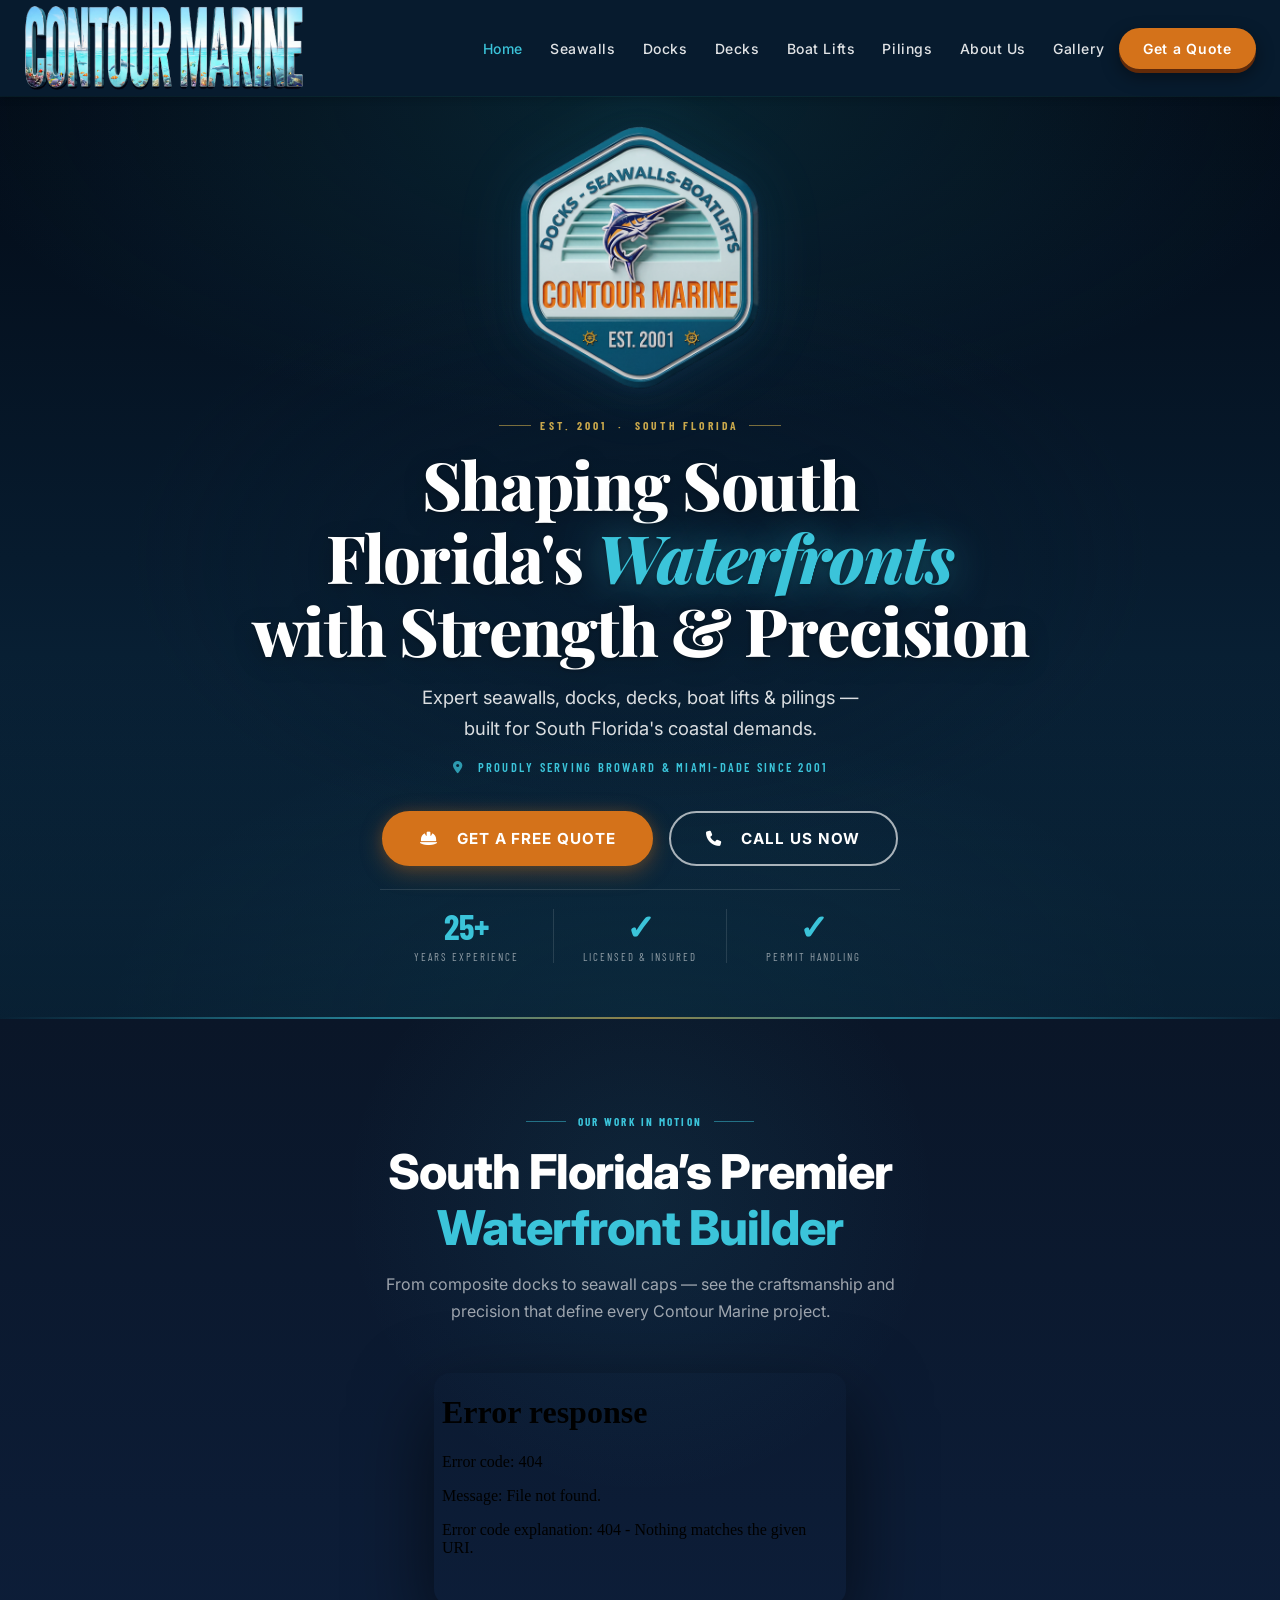
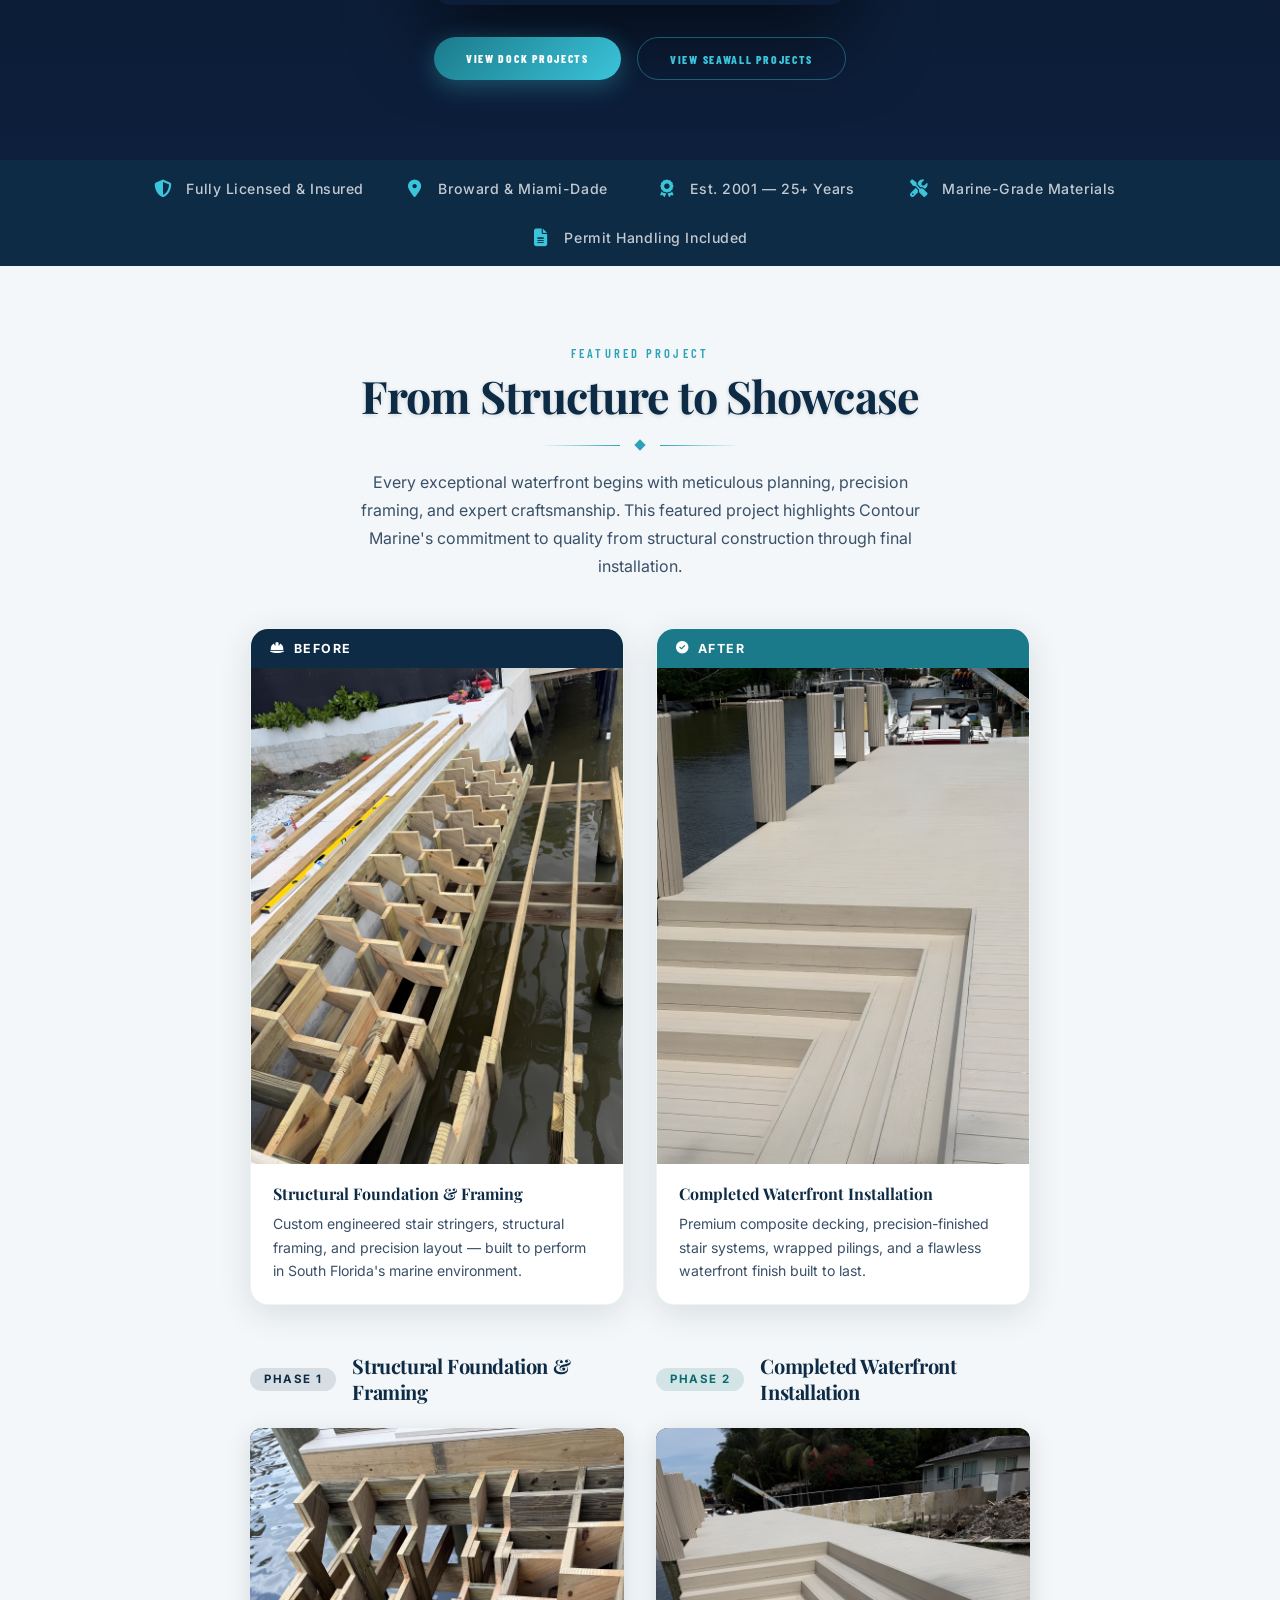
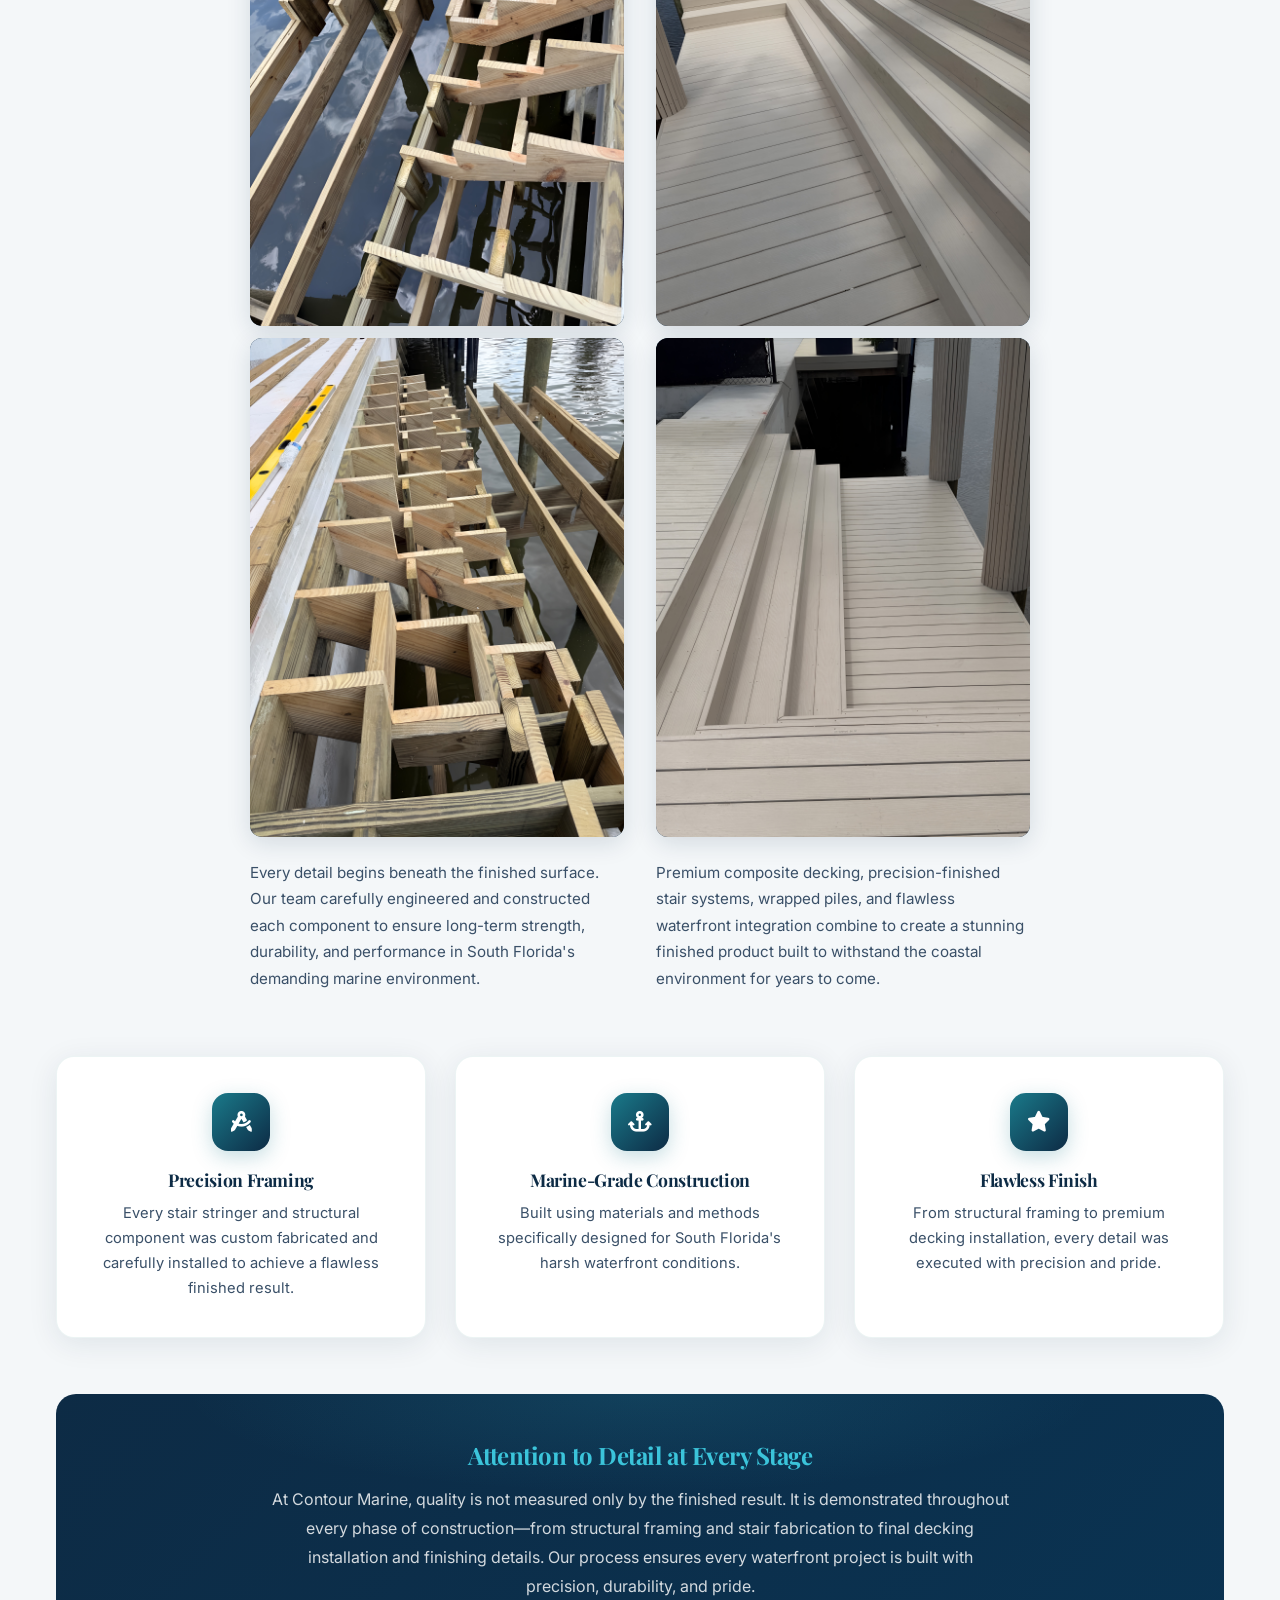
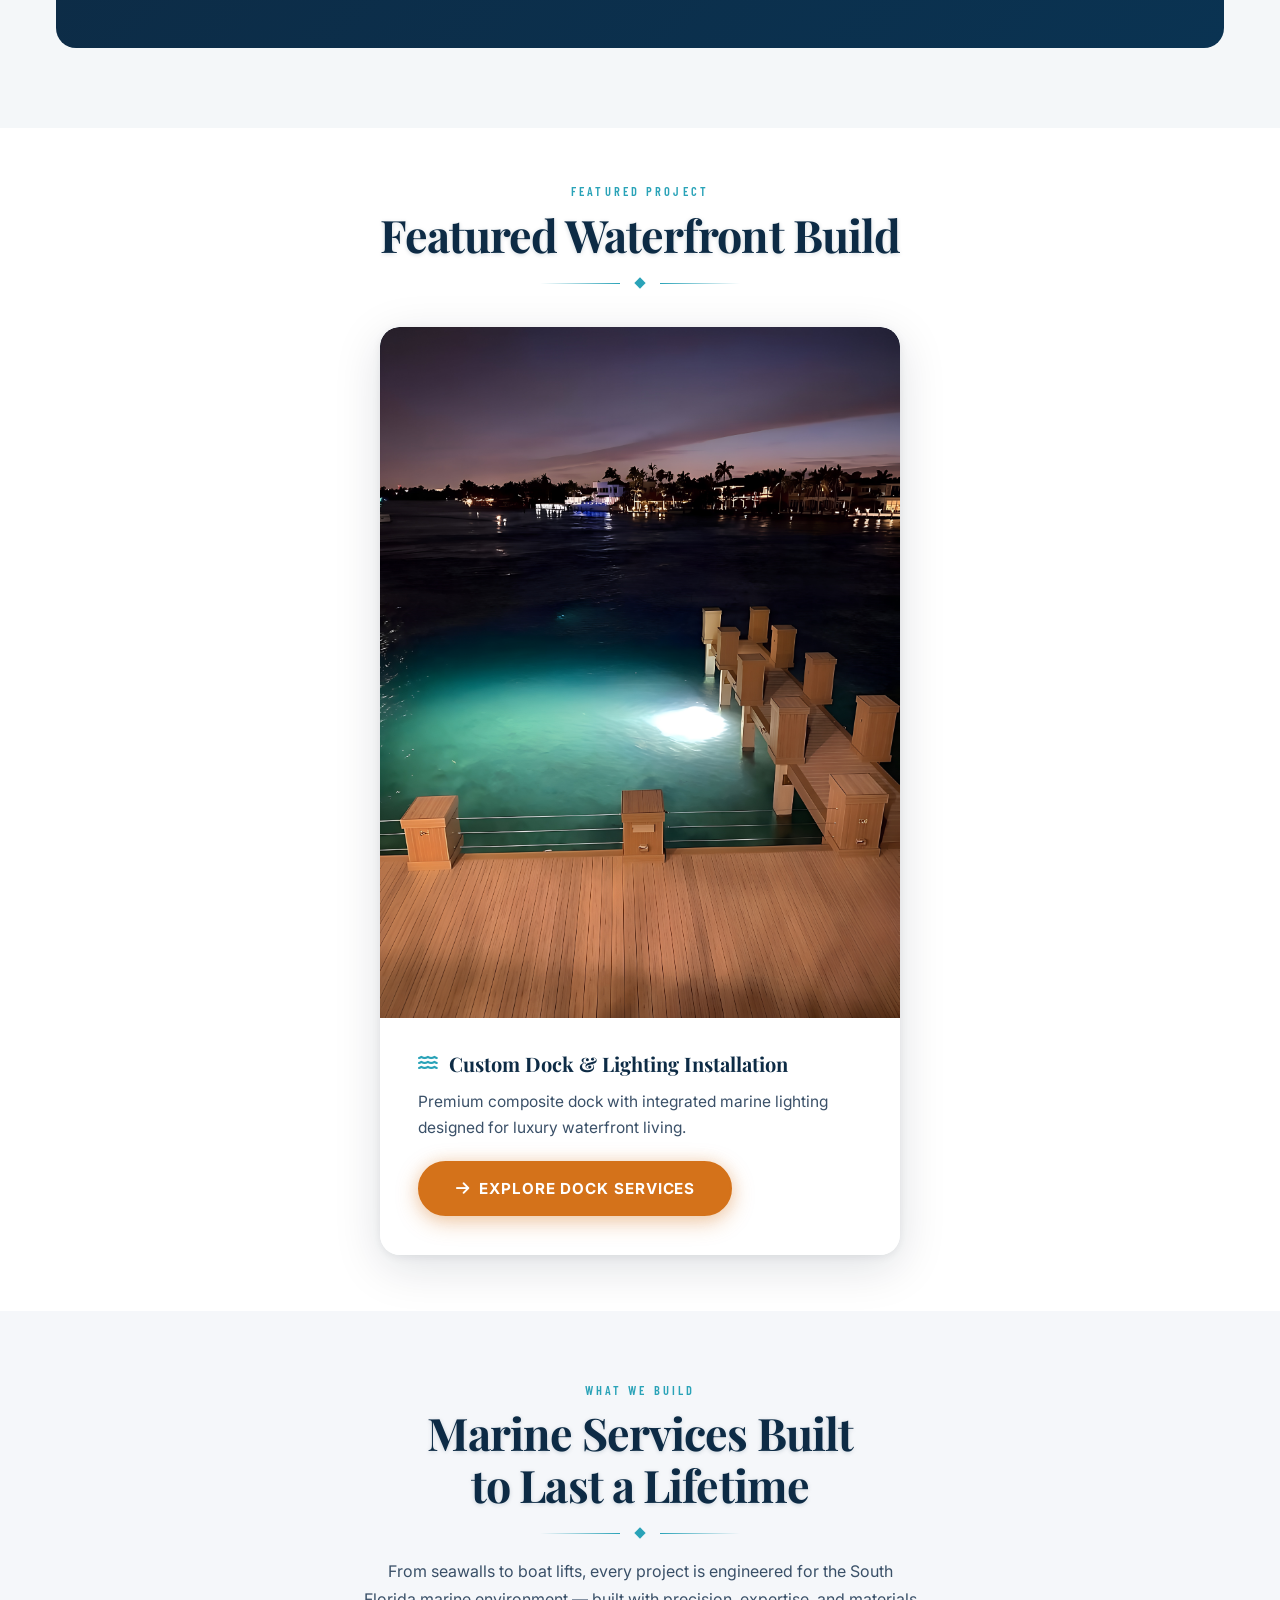
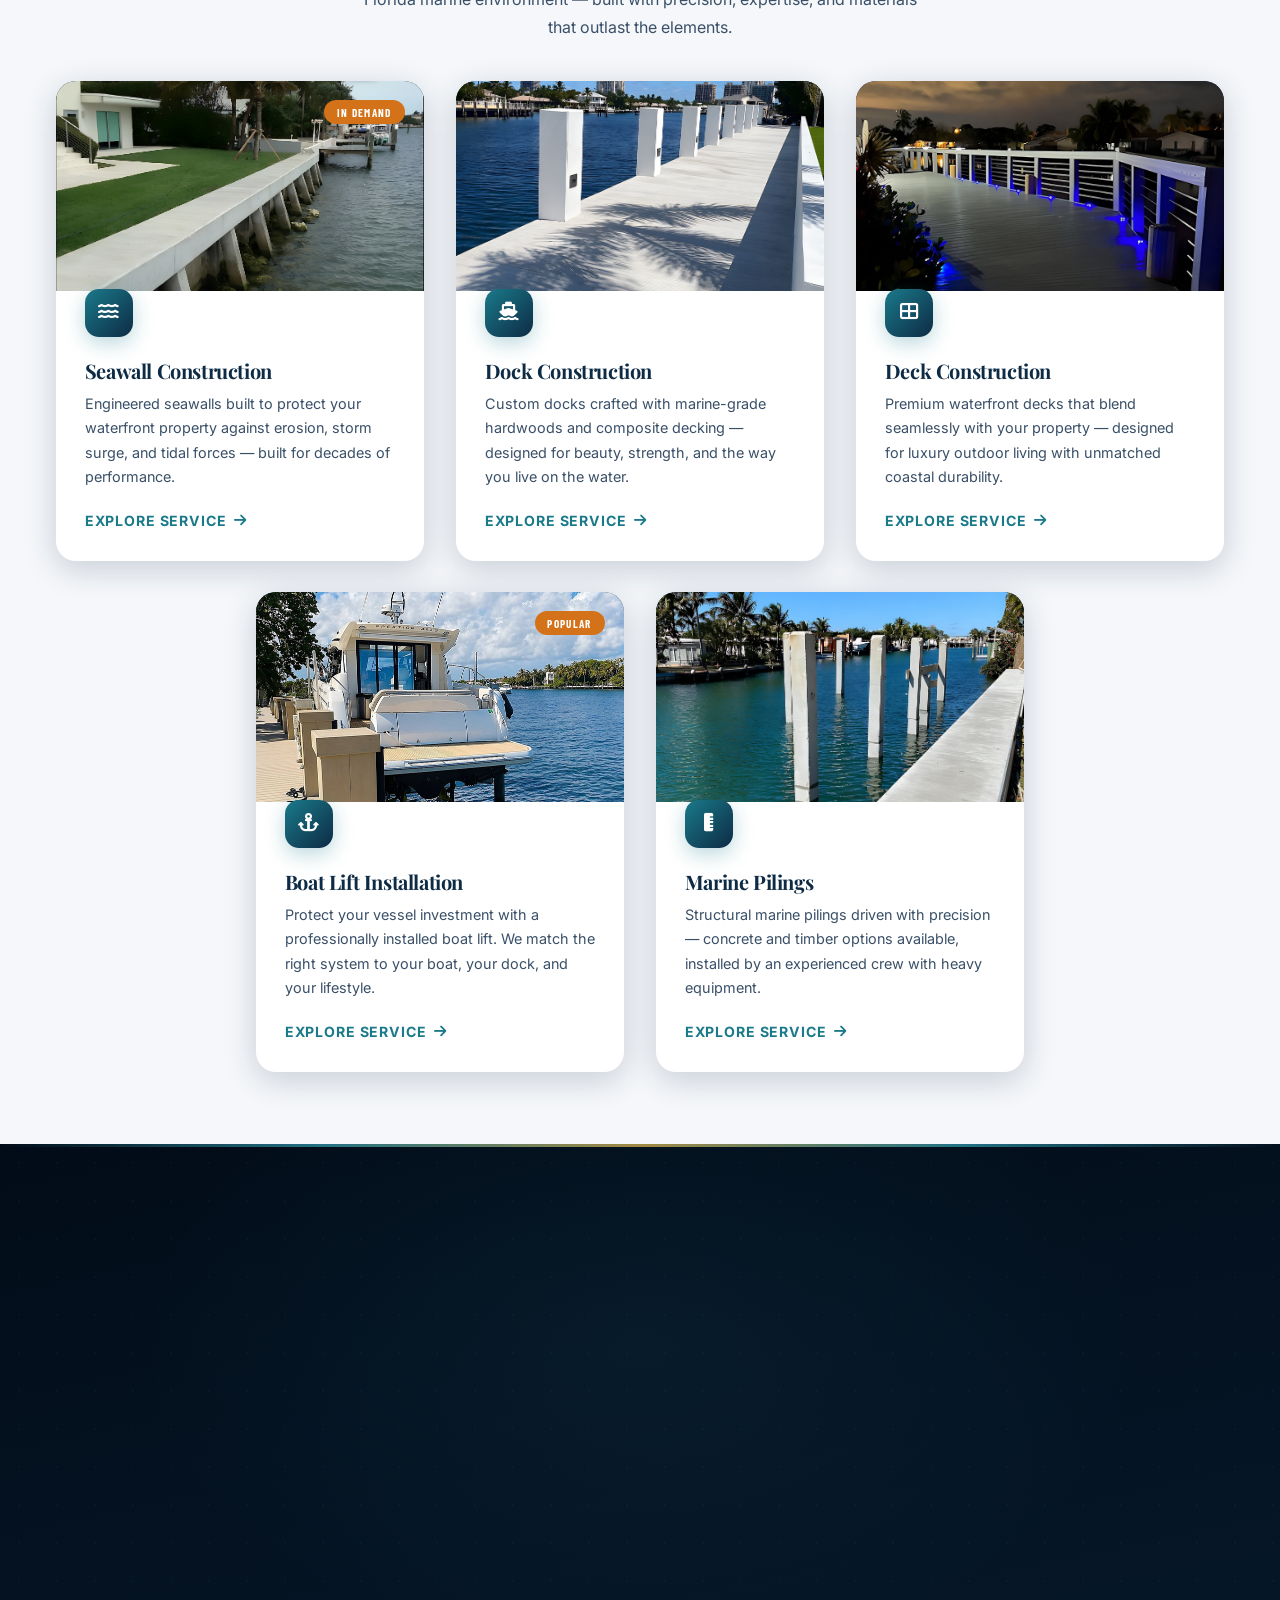
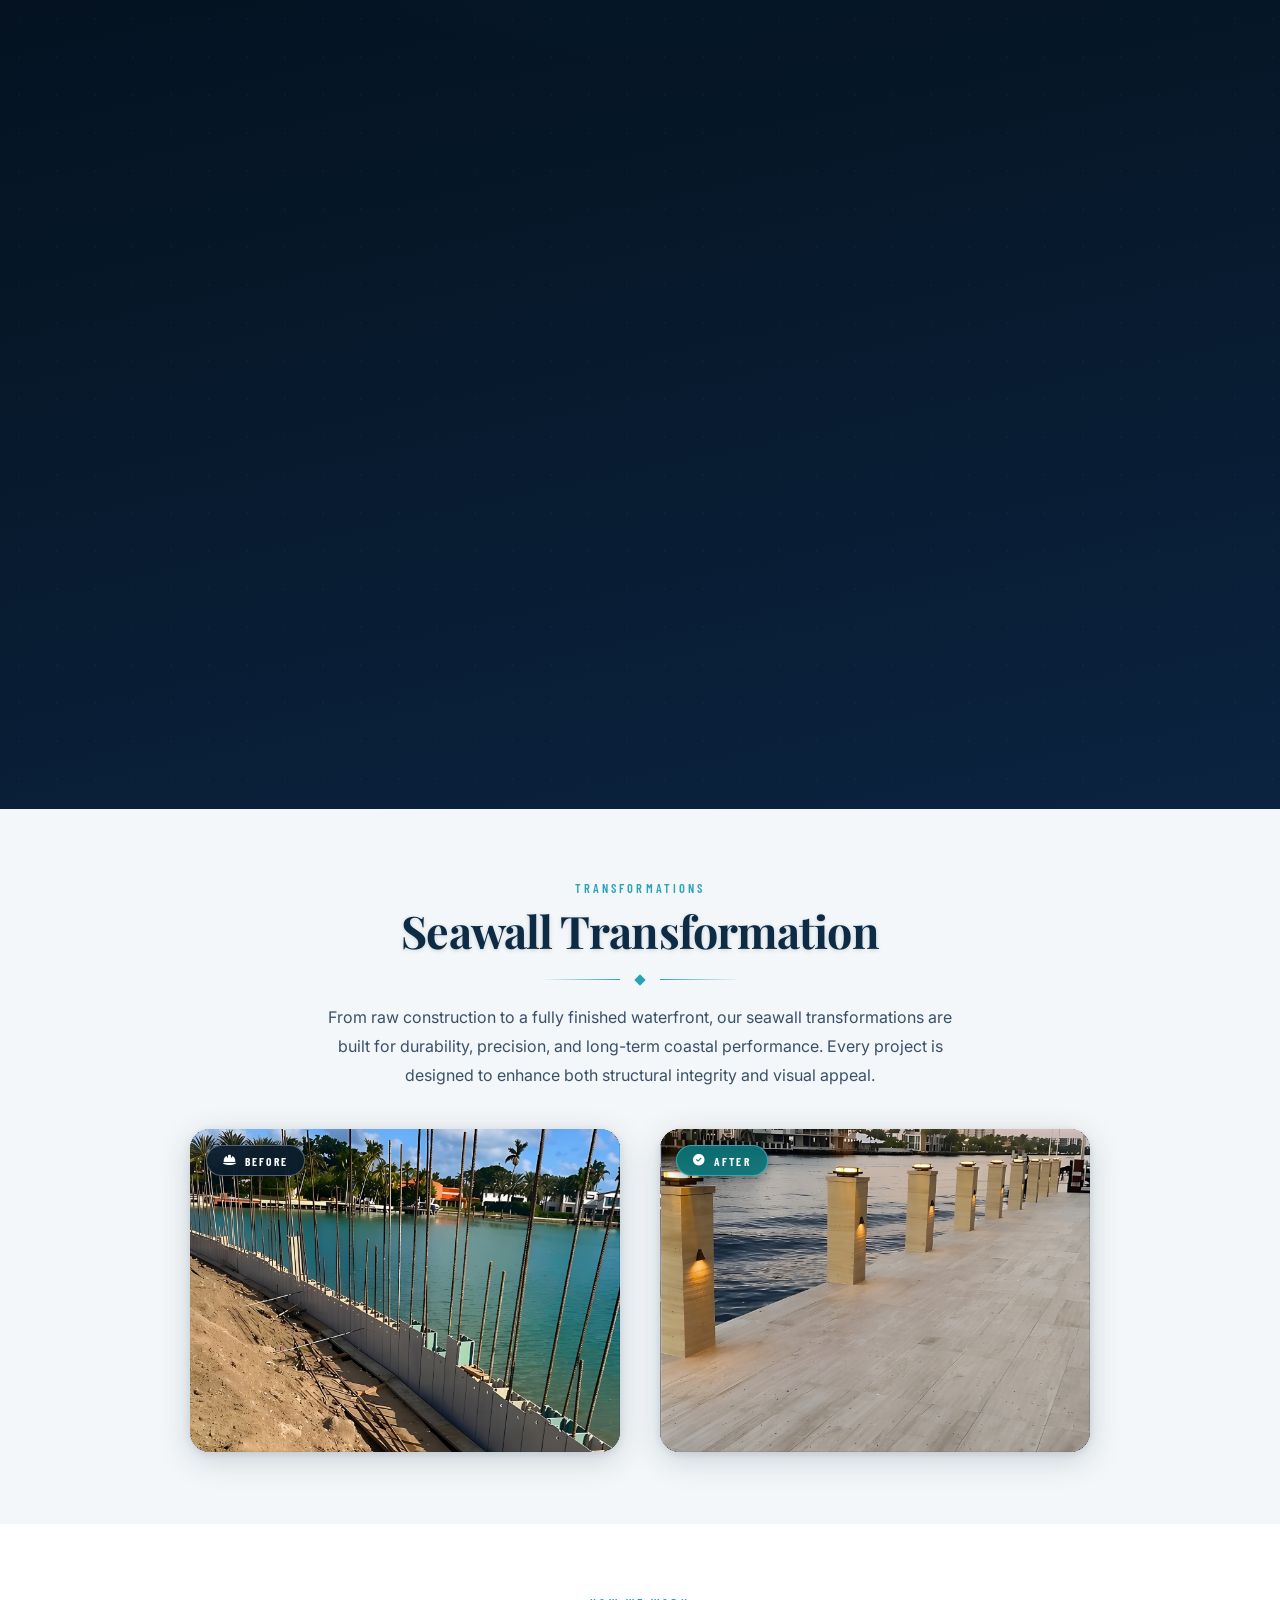
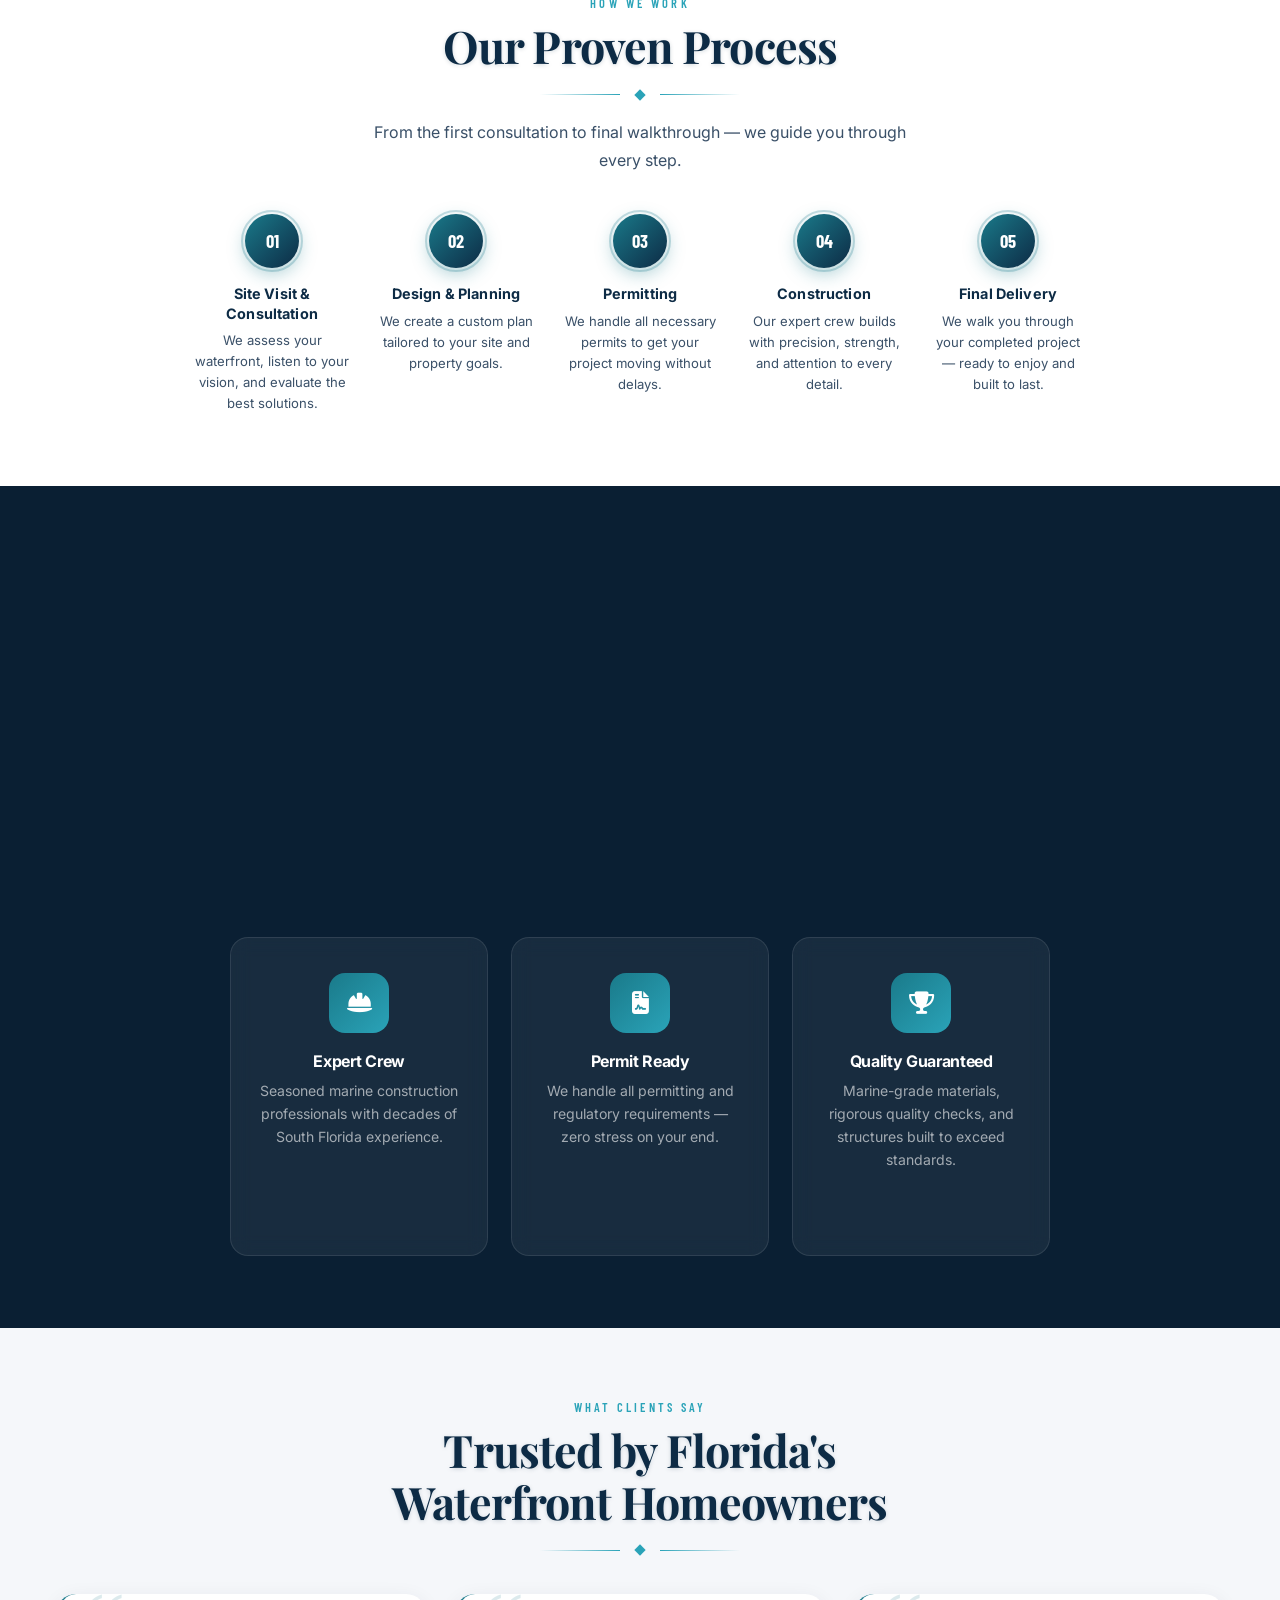
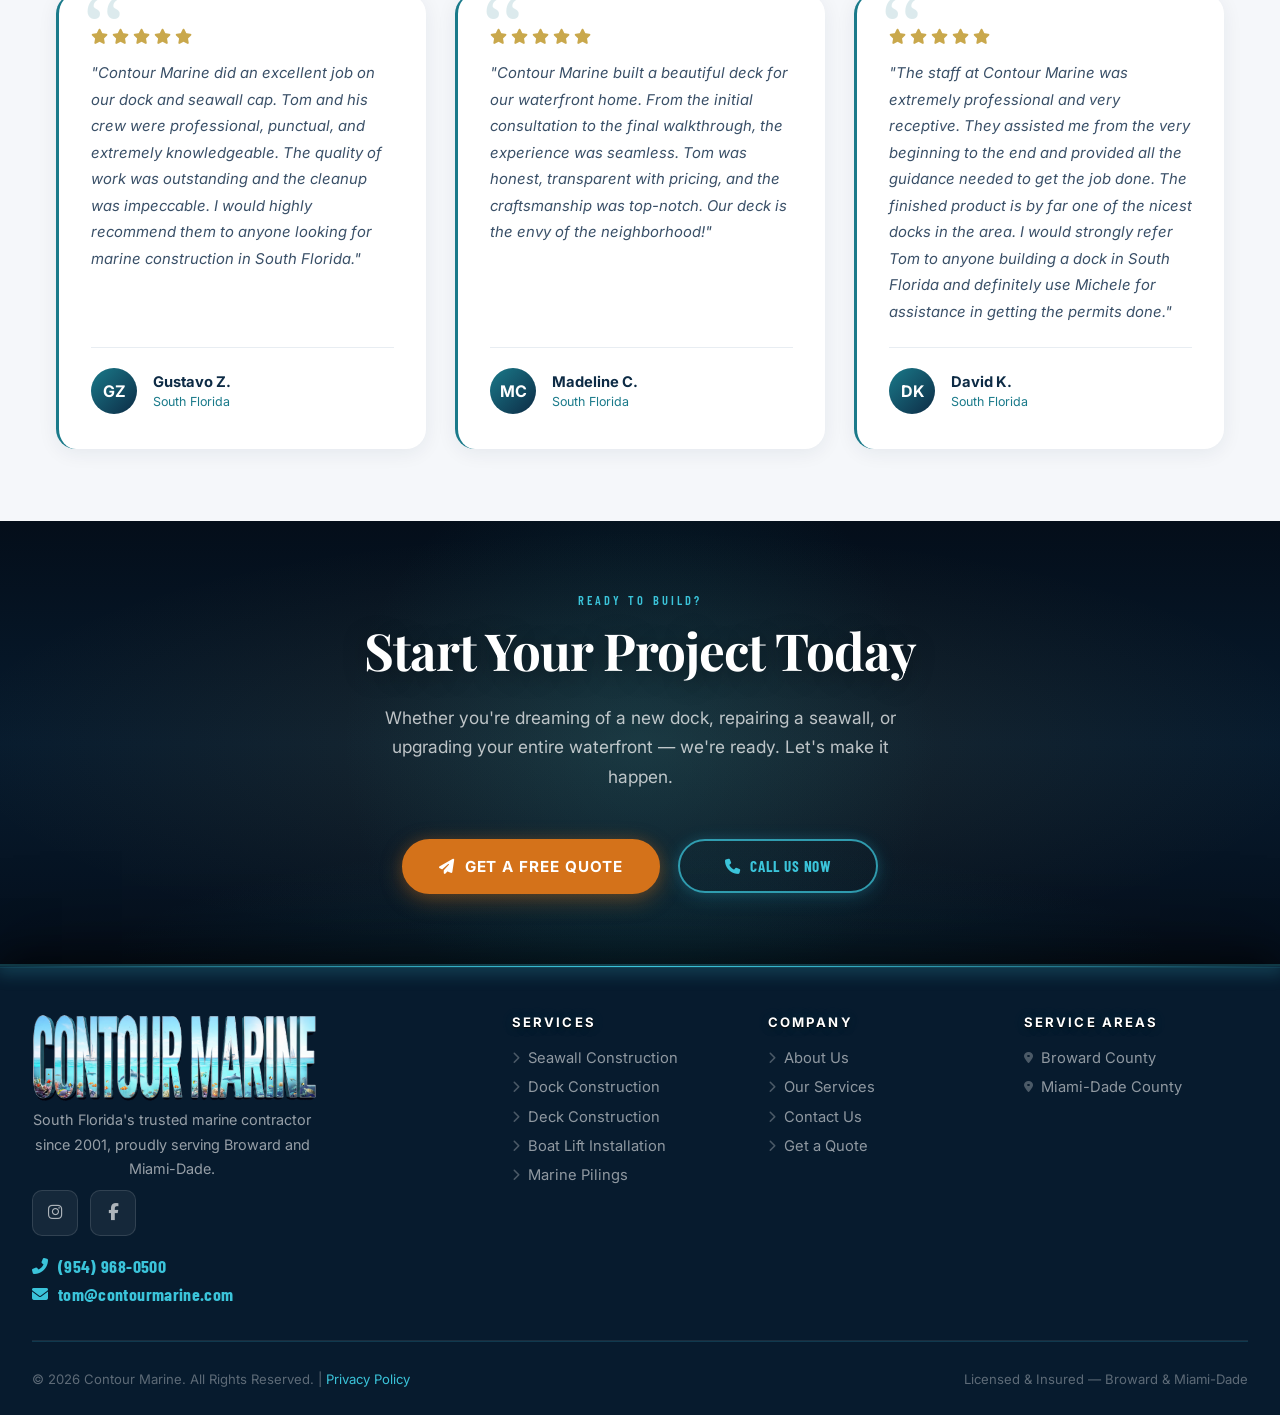
==== index.html @ 3001835b "feat: move dock video to about page, prep homepage for horizontal showreel" ====
<!DOCTYPE html>
<html lang="en">
<head>
  <meta charset="UTF-8" />
  <meta name="google-site-verification" content="Wba8duTK3Q5uxvoMd5BW_SRQegEgljx48Cge2YbOkfw" />
  <meta name="viewport" content="width=device-width, initial-scale=1.0" />
  <title>Contour Marine | Premium Marine Contractor | South Florida</title>
  <meta name="description" content="Contour Marine &mdash; South Florida&rsquo;s trusted marine contractor since 2001, proudly serving Broward and Miami-Dade." />
  <meta property="og:type" content="website" />
  <meta property="og:url" content="https://www.contourmarine.com/" />
  <meta property="og:title" content="Contour Marine | Shaping Florida's Waterfronts" />
  <meta property="og:description" content="Over 25 years of premium marine construction — seawalls, docks, decks, boat lifts &amp; pilings across Broward &amp; Miami." />
  <meta property="og:image" content="https://www.contourmarine.com/images/og-share.jpg" />
  <meta property="og:image:width" content="1200" />
  <meta property="og:image:height" content="630" />
  <meta name="twitter:card" content="summary_large_image" />
  <meta name="twitter:image" content="https://www.contourmarine.com/images/og-share.jpg" />
  <link rel="icon" type="image/x-icon" href="favicon.ico" />
  <link rel="icon" type="image/png" href="favicon.png" />
  <link rel="preconnect" href="https://fonts.googleapis.com" />
  <link rel="preconnect" href="https://fonts.gstatic.com" crossorigin />
  <link href="https://fonts.googleapis.com/css2?family=Playfair+Display:ital,wght@0,600;0,700;0,800;1,600&family=Barlow+Condensed:wght@500;600;700&family=Inter:wght@400;500;600;700&display=swap" rel="stylesheet" />
  <link rel="stylesheet" href="https://cdn.jsdelivr.net/npm/@fortawesome/fontawesome-free@6.5.0/css/all.min.css" />
  <link rel="stylesheet" href="styles.css?v=19" />
  <link rel="canonical" href="https://www.contourmarine.com/">
</head>
<body>

<!-- ═══════════════════════════════════════ -->
<!--  NAVIGATION                            -->
<!-- ═══════════════════════════════════════ -->
<nav>
  <div class="nav-container">
    <a href="index.html" class="nav-logo">
      <span class="nav-logo-block">
        <img src="images/logo-final.png" srcset="images/logo-final.png 1x, images/logo-2x.png 2x" alt="Contour Marine" class="nav-logo-img" width="954" height="294" />
      </span>
    </a>
    <ul class="nav-links">
      <li><a href="index.html" class="active">Home</a></li>
      <li><a href="seawalls.html">Seawalls</a></li>
      <li><a href="docks.html">Docks</a></li>
      <li><a href="decks.html">Decks</a></li>
      <li><a href="boatlifts.html">Boat Lifts</a></li>
      <li><a href="pilings.html">Pilings</a></li>
      <li><a href="about.html">About Us</a></li>
      <li><a href="gallery.html">Gallery</a></li>
      <li><a href="contact.html" class="nav-cta">Get a Quote</a></li>
    </ul>
    <button class="hamburger" aria-label="Menu">
      <span></span><span></span><span></span>
    </button>
  </div>
</nav>

<!-- Mobile Nav -->
<div class="mobile-nav">
  <a href="index.html">Home</a>
  <a href="seawalls.html">Seawalls</a>
  <a href="docks.html">Docks</a>
  <a href="decks.html">Decks</a>
  <a href="boatlifts.html">Boat Lifts</a>
  <a href="pilings.html">Pilings</a>
  <a href="about.html">About Us</a>
  <a href="gallery.html">Gallery</a>
  <a href="contact.html" class="nav-cta">Get a Quote</a>
</div>

<!-- ═══════════════════════════════════════ -->
<!--  HERO                                  -->
<!-- ═══════════════════════════════════════ -->
<section class="hero">
  <div class="hero-bg"></div>
  <div class="hero-overlay"></div>

  <div class="hero-content">

    <!-- Logo -->
    <div class="hero-logo-wrap">
      <img
        src="images/logo-hd.png"
        alt="Contour Marine — South Florida's Premier Marine Contractor"
        class="hero-logo"
        width="2048"
        height="2048"
        loading="eager"
        decoding="async"
      />
    </div>

    <!-- Eyebrow — Est. label with flanking rules -->
    <span class="hero-eyebrow">Est. 2001 &nbsp;·&nbsp; South Florida</span>

    <!-- Main headline — clean two-line on desktop, wraps naturally on mobile -->
    <h1>
      Shaping South Florida's <em>Waterfronts</em><br />
      with Strength &amp; Precision
    </h1>

    <!-- Sub-copy -->
    <p class="hero-sub">
      Expert seawalls, docks, decks, boat lifts &amp; pilings &mdash;<br class="hero-sub-break" />
      built for South Florida's coastal demands.
    </p>

    <!-- Local trust line -->
    <p class="hero-trust-line">
      <i class="fas fa-map-marker-alt"></i>&nbsp; Proudly Serving Broward &amp; Miami-Dade Since 2001
    </p>

    <!-- CTAs -->
    <div class="hero-buttons">
      <a href="contact.html" class="btn-primary">
        <i class="fas fa-hard-hat"></i>&nbsp; Get a Free Quote
      </a>
      <a href="tel:+19549680500" class="btn-secondary btn-secondary--call">
        <i class="fas fa-phone"></i>&nbsp; Call Us Now
      </a>
    </div>

    <!-- Stats strip -->
    <div class="hero-stats">
      <div class="hero-stat">
        <span class="hero-stat-num" data-count="25" data-suffix="+">25+</span>
        <span class="hero-stat-label">Years Experience</span>
      </div>
      <div class="hero-stat">
        <span class="hero-stat-num">&#10003;</span>
        <span class="hero-stat-label">Licensed &amp; Insured</span>
      </div>
      <div class="hero-stat">
        <span class="hero-stat-num">&#10003;</span>
        <span class="hero-stat-label">Permit Handling</span>
      </div>
    </div>

  </div><!-- /.hero-content -->



</section>

<!-- ═══════════════════════════════════════ -->
<!--  HOMEPAGE SHOWREEL VIDEO               -->
<!-- ═══════════════════════════════════════ -->
<section class="idx-video-section">
  <div class="idx-video-inner">
    <div class="idx-video-header reveal">
      <span class="idx-video-eyebrow"><span class="idx-video-line"></span>Our Work in Motion<span class="idx-video-line"></span></span>
      <h2 class="idx-video-title">South Florida&rsquo;s Premier<br/><em>Waterfront Builder</em></h2>
      <p class="idx-video-sub">From composite docks to seawall caps — see the craftsmanship and precision that define every Contour Marine project.</p>
    </div>
    <div class="idx-video-wrap reveal">
      <!-- HORIZONTAL SHOWREEL — REPLACE BUNDLE_URL_HERE WITH BUNNY EMBED URL -->
      <div class="idx-reel-frame" style="display:block;width:100%;max-width:900px;margin:0 auto;border-radius:16px;overflow:hidden;box-shadow:0 30px 80px rgba(0,0,0,0.6);">
        <iframe src="BUNDLE_URL_HERE" style="display:block;width:100%;aspect-ratio:16/9;border:0;border-radius:16px;" allow="autoplay; accelerometer; gyroscope; encrypted-media; picture-in-picture; fullscreen" allowfullscreen="true" playsinline webkit-playsinline></iframe>
      </div>
      <div class="idx-video-ctas">
        <a href="docks.html" class="idx-video-btn idx-video-btn--primary">View Dock Projects</a>
        <a href="seawalls.html" class="idx-video-btn idx-video-btn--secondary">View Seawall Projects</a>
      </div>
    </div>
  </div>
</section>

<!-- ═══════════════════════════════════════ -->
<!--  TRUST BAR                             -->
<!-- ═══════════════════════════════════════ -->
<div class="trust-bar">
  <div class="trust-item"><i class="fas fa-shield-alt"></i> Fully Licensed &amp; Insured</div>
  <div class="trust-item"><i class="fas fa-map-marker-alt"></i> Broward &amp; Miami-Dade</div>
  <div class="trust-item"><i class="fas fa-award"></i> Est. 2001 — 25+ Years</div>
  <div class="trust-item"><i class="fas fa-tools"></i> Marine-Grade Materials</div>
  <div class="trust-item"><i class="fas fa-file-alt"></i> Permit Handling Included</div>
</div>

<!-- ═══════════════════════════════════════ -->
<!--  FROM STRUCTURE TO SHOWCASE            -->
<!-- ═══════════════════════════════════════ -->
<section class="showcase-section" id="showcase">
  <div class="container">

    <!-- Section Header -->
    <div class="section-header reveal">
      <span class="section-label">Featured Project</span>
      <h2>From Structure to Showcase</h2>
      <div class="divider"><div class="divider-diamond"></div></div>
      <p class="showcase-subtitle">Every exceptional waterfront begins with meticulous planning, precision framing, and expert craftsmanship. This featured project highlights Contour Marine's commitment to quality from structural construction through final installation.</p>
    </div>

    <!-- Before / After Side-by-Side Cards -->
    <div class="showcase-compare reveal">

      <!-- BEFORE card -->
      <div class="showcase-compare-card">
        <div class="showcase-compare-label showcase-compare-label--before">
          <i class="fas fa-hard-hat"></i> Before
        </div>
        <div class="showcase-compare-img">
          <img src="images/project-framing-2.jpg" alt="Structural framing and custom stair stringers during dock construction — Contour Marine South Florida" loading="lazy" />
        </div>
        <div class="showcase-compare-caption">
          <strong>Structural Foundation &amp; Framing</strong>
          <p>Custom engineered stair stringers, structural framing, and precision layout — built to perform in South Florida's marine environment.</p>
        </div>
      </div>

      <!-- AFTER card -->
      <div class="showcase-compare-card">
        <div class="showcase-compare-label showcase-compare-label--after">
          <i class="fas fa-check-circle"></i> After
        </div>
        <div class="showcase-compare-img">
          <img src="images/project-finished-2.jpg" alt="Completed composite dock with wrapped pilings and finished stair system — Contour Marine South Florida" loading="lazy" />
        </div>
        <div class="showcase-compare-caption">
          <strong>Completed Waterfront Installation</strong>
          <p>Premium composite decking, precision-finished stair systems, wrapped pilings, and a flawless waterfront finish built to last.</p>
        </div>
      </div>

    </div><!-- /.showcase-compare -->

    <!-- Two-column: Before Gallery + After Gallery -->
    <div class="showcase-grid reveal">

      <!-- BEFORE column -->
      <div class="showcase-col">
        <div class="showcase-col-header">
          <span class="showcase-phase-badge showcase-phase-badge--before">Phase 1</span>
          <h3>Structural Foundation &amp; Framing</h3>
        </div>
        <div class="showcase-photos">
          <div class="showcase-photo">
            <img src="images/project-framing-1.jpg" alt="Close-up of custom stair stringers and structural framing — Contour Marine dock construction" loading="lazy" />
          </div>
          <div class="showcase-photo">
            <img src="images/project-framing-3.jpg" alt="Precision structural framing layout over water — Contour Marine marine construction" loading="lazy" />
          </div>
        </div>
        <p class="showcase-col-desc">Every detail begins beneath the finished surface. Our team carefully engineered and constructed each component to ensure long-term strength, durability, and performance in South Florida's demanding marine environment.</p>
      </div>

      <!-- AFTER column -->
      <div class="showcase-col">
        <div class="showcase-col-header">
          <span class="showcase-phase-badge showcase-phase-badge--after">Phase 2</span>
          <h3>Completed Waterfront Installation</h3>
        </div>
        <div class="showcase-photos">
          <div class="showcase-photo">
            <img src="images/project-finished-3.jpg" alt="Finished composite dock with wide stair system and clean decking lines — Contour Marine" loading="lazy" />
          </div>
          <div class="showcase-photo">
            <img src="images/project-finished-1.jpg" alt="Completed composite dock stairs and decking — Contour Marine South Florida" loading="lazy" />
          </div>
        </div>
        <p class="showcase-col-desc">Premium composite decking, precision-finished stair systems, wrapped piles, and flawless waterfront integration combine to create a stunning finished product built to withstand the coastal environment for years to come.</p>
      </div>

    </div><!-- /.showcase-grid -->

    <!-- Three Feature Cards -->
    <div class="showcase-cards reveal">
      <div class="showcase-card">
        <div class="showcase-card-icon"><i class="fas fa-drafting-compass"></i></div>
        <h4>Precision Framing</h4>
        <p>Every stair stringer and structural component was custom fabricated and carefully installed to achieve a flawless finished result.</p>
      </div>
      <div class="showcase-card">
        <div class="showcase-card-icon"><i class="fas fa-anchor"></i></div>
        <h4>Marine-Grade Construction</h4>
        <p>Built using materials and methods specifically designed for South Florida's harsh waterfront conditions.</p>
      </div>
      <div class="showcase-card">
        <div class="showcase-card-icon"><i class="fas fa-star"></i></div>
        <h4>Flawless Finish</h4>
        <p>From structural framing to premium decking installation, every detail was executed with precision and pride.</p>
      </div>
    </div>

    <!-- Trust Statement -->
    <div class="showcase-trust reveal">
      <div class="showcase-trust-inner">
        <h4>Attention to Detail at Every Stage</h4>
        <p>At Contour Marine, quality is not measured only by the finished result. It is demonstrated throughout every phase of construction—from structural framing and stair fabrication to final decking installation and finishing details. Our process ensures every waterfront project is built with precision, durability, and pride.</p>
      </div>
    </div>

  </div>
</section>

<!-- ═══════════════════════════════════════ -->
<!--  FEATURED WATERFRONT BUILD             -->
<!-- ═══════════════════════════════════════ -->
<section class="featured-build-section">
  <div class="container">
    <div class="section-header reveal">
      <span class="section-label">Featured Project</span>
      <h2>Featured Waterfront Build</h2>
      <div class="divider"><div class="divider-diamond"></div></div>
    </div>
    <div class="featured-build-card reveal">
      <div class="featured-build-img-wrap">
        <img
          src="images/dock-night-feature.jpg?v=2"
          alt="Luxury custom dock at night with teal underwater lighting and teak wood decking — South Florida by Contour Marine"
          loading="lazy"
        />
      </div>
      <div class="featured-build-caption">
        <div class="featured-build-title">
          <i class="fas fa-water"></i>
          <span>Custom Dock &amp; Lighting Installation</span>
        </div>
        <p>Premium composite dock with integrated marine lighting designed for luxury waterfront living.</p>
        <a href="docks.html" class="btn-primary"><i class="fas fa-arrow-right"></i> Explore Dock Services</a>
      </div>
    </div>
  </div>
</section>

<!-- ═══════════════════════════════════════ -->
<!--  SERVICES                              -->
<!-- ═══════════════════════════════════════ -->
<section class="services-section" id="services">
  <div class="container">
    <div class="section-header reveal">
      <span class="section-label">What We Build</span>
      <h2>Marine Services Built<br />to Last a Lifetime</h2>
      <div class="divider"><div class="divider-diamond"></div></div>
      <p>From seawalls to boat lifts, every project is engineered for the South Florida marine environment — built with precision, expertise, and materials that outlast the elements.</p>
    </div>

    <!-- 5-card services: flexbox centers the last 2 cards -->
    <div class="services-grid services-grid--5">

      <a href="seawalls.html" class="service-card reveal">
        <div class="service-card-img">
          <img src="images/seawall-completed-cap.jpg" alt="Completed concrete seawall cap with timber deck foreground and lush lawn — South Florida by Contour Marine" loading="lazy" style="object-position:center 45%;" />
          <span class="service-card-badge">In Demand</span>
        </div>
        <div class="service-card-body">
          <div class="service-card-icon"><i class="fas fa-water"></i></div>
          <h3>Seawall Construction</h3>
          <p>Engineered seawalls built to protect your waterfront property against erosion, storm surge, and tidal forces — built for decades of performance.</p>
          <span class="service-link">Explore Service <i class="fas fa-arrow-right"></i></span>
        </div>
      </a>

      <a href="docks.html" class="service-card reveal">
        <div class="service-card-img">
          <img src="images/dock-white-posts-walkway.jpg?v=3" alt="Modern dock with white square posts extending over blue water — South Florida by Contour Marine" loading="lazy" style="object-position:center 45%;" />
        </div>
        <div class="service-card-body">
          <div class="service-card-icon"><i class="fas fa-ship"></i></div>
          <h3>Dock Construction</h3>
          <p>Custom docks crafted with marine-grade hardwoods and composite decking — designed for beauty, strength, and the way you live on the water.</p>
          <span class="service-link">Explore Service <i class="fas fa-arrow-right"></i></span>
        </div>
      </a>

      <a href="decks.html" class="service-card reveal">
        <div class="service-card-img">
          <img src="images/deck-evening-lit.jpg?v=2" alt="Illuminated waterfront deck at night with blue LED rail accent lights — South Florida by Contour Marine" loading="lazy" style="object-position:center 55%;" />
        </div>
        <div class="service-card-body">
          <div class="service-card-icon"><i class="fas fa-th-large"></i></div>
          <h3>Deck Construction</h3>
          <p>Premium waterfront decks that blend seamlessly with your property — designed for luxury outdoor living with unmatched coastal durability.</p>
          <span class="service-link">Explore Service <i class="fas fa-arrow-right"></i></span>
        </div>
      </a>

      <a href="boatlifts.html" class="service-card reveal">
        <div class="service-card-img">
          <img src="images/boatlift-project.jpg" alt="Luxury yacht secured on a boat lift at a South Florida dock" loading="lazy" style="object-position:center 35%;" />
          <span class="service-card-badge">Popular</span>
        </div>
        <div class="service-card-body">
          <div class="service-card-icon"><i class="fas fa-anchor"></i></div>
          <h3>Boat Lift Installation</h3>
          <p>Protect your vessel investment with a professionally installed boat lift. We match the right system to your boat, your dock, and your lifestyle.</p>
          <span class="service-link">Explore Service <i class="fas fa-arrow-right"></i></span>
        </div>
      </a>

      <a href="pilings.html" class="service-card reveal">
        <div class="service-card-img">
          <img src="images/seawall-pilings.jpg" alt="Concrete marine pilings installed along a South Florida canal — Contour Marine" loading="lazy" style="object-position:center 25%;" />
        </div>
        <div class="service-card-body">
          <div class="service-card-icon"><i class="fas fa-ruler-vertical"></i></div>
          <h3>Marine Pilings</h3>
          <p>Structural marine pilings driven with precision — concrete and timber options available, installed by an experienced crew with heavy equipment.</p>
          <span class="service-link">Explore Service <i class="fas fa-arrow-right"></i></span>
        </div>
      </a>

    </div>
  </div>
</section>

<!-- ═══════════════════════════════════════════════════════ -->
<!--  SEAWALL TRANSFORMATION — PREMIUM BEFORE / AFTER       -->
<!-- ═══════════════════════════════════════════════════════ -->
<section class="idx-sw-transform">

  <!-- Dot texture overlay -->
  <div class="idx-sw-dots"></div>

  <div class="idx-sw-inner">

    <!-- Header -->
    <div class="idx-sw-header reveal">
      <span class="idx-sw-eyebrow"><span class="idx-sw-line"></span>Real Project — South Florida<span class="idx-sw-line"></span></span>
      <h2 class="idx-sw-title">From Construction<br/><em>to Completed Waterfront</em></h2>
      <p class="idx-sw-sub">See the precision, craftsmanship, and transformation that define every Contour Marine seawall project — from rebar and formwork to a finished waterfront ready to last a lifetime.</p>
    </div>

    <!-- Split comparison — Before left / After right -->
    <div class="idx-sw-split reveal">

      <!-- BEFORE panel -->
      <div class="idx-sw-panel idx-sw-panel--before">
        <div class="idx-sw-img-wrap">
          <img
            src="images/seawall-new-1.jpg"
            alt="Seawall under construction — rebar formwork and pilings along South Florida canal — Contour Marine"
            loading="lazy"
            style="object-position: center bottom;"
          />
          <!-- Dark vignette -->
          <div class="idx-sw-vignette"></div>
        </div>
        <!-- Label pill -->
        <div class="idx-sw-badge idx-sw-badge--before">
          <i class="fas fa-hard-hat"></i>
          <span>Under Construction</span>
        </div>
        <!-- Bottom text panel -->
        <div class="idx-sw-panel-caption">
          <span class="idx-sw-phase">Phase 1 of 6</span>
          <h3>Rebar &amp; Formwork</h3>
          <p>Precision timber formwork set along the canal. Steel rebar cage engineered and tied — the structural backbone of the seawall.</p>
        </div>
        <!-- Divider line -->
        <div class="idx-sw-divider-line"></div>
      </div>

      <!-- Center VS badge -->
      <div class="idx-sw-vs">
        <span>→</span>
      </div>

      <!-- AFTER panel -->
      <div class="idx-sw-panel idx-sw-panel--after">
        <div class="idx-sw-img-wrap">
          <img
            src="images/seawall-new-6.jpg"
            alt="Completed seawall — lush green lawn, white concrete cap, pilings along sparkling South Florida canal — Contour Marine"
            loading="lazy"
            style="object-position: center 38%;"
          />
          <div class="idx-sw-vignette"></div>
        </div>
        <!-- Label pill -->
        <div class="idx-sw-badge idx-sw-badge--after">
          <i class="fas fa-check-circle"></i>
          <span>Completed Project</span>
        </div>
        <!-- Bottom text panel -->
        <div class="idx-sw-panel-caption">
          <span class="idx-sw-phase">Phase 6 of 6</span>
          <h3>The Finished Waterfront</h3>
          <p>White concrete seawall cap secured, pilings set, green lawn restored — built to protect and beautify for decades.</p>
        </div>
      </div>

    </div><!-- /split -->

    <!-- Animated stats row + CTA -->
    <div class="idx-sw-stats reveal">
      <div class="idx-sw-stat">
        <div class="idx-sw-stat-num" data-target="25" data-suffix="+">25+</div>
        <div class="idx-sw-stat-label">Years Building Seawalls</div>
      </div>
      <div class="idx-sw-stat-sep"></div>
      <div class="idx-sw-stat">
        <div class="idx-sw-stat-num" data-target="100" data-suffix="%">100%</div>
        <div class="idx-sw-stat-label">Marine-Grade Materials</div>
      </div>
      <div class="idx-sw-stat-sep"></div>
      <div class="idx-sw-stat">
        <div class="idx-sw-stat-num" style="font-size:clamp(1rem,2vw,1.4rem);">Broward &amp; Miami-Dade</div>
        <div class="idx-sw-stat-label">Licensed Service Area</div>
      </div>
      <div class="idx-sw-stat-sep"></div>
      <div class="idx-sw-stat">
        <a href="seawalls.html#sw-build-sequence" class="idx-sw-cta-btn">
          <i class="fas fa-arrow-right"></i>
          <span>View Full Build Process</span>
        </a>
      </div>
    </div>

  </div>
</section>

<!-- ═══════════════════════════════════════ -->
<!--  BEFORE & AFTER                        -->
<!-- ═══════════════════════════════════════ -->
<section class="before-after-section">
  <div class="container">
    <div class="section-header reveal">
      <span class="section-label">Transformations</span>
      <h2>Seawall Transformation</h2>
      <div class="divider"><div class="divider-diamond"></div></div>
      <p>From raw construction to a fully finished waterfront, our seawall transformations are built for durability, precision, and long-term coastal performance. Every project is designed to enhance both structural integrity and visual appeal.</p>
    </div>
    <div class="ba-grid">
      <!-- BEFORE -->
      <div class="ba-card ba-card--before reveal-left">
        <div class="ba-img-wrap">
          <img
            src="images/seawall-before.jpg"
            alt="Seawall construction phase — rebar and concrete panels being installed along a South Florida waterway"
            loading="lazy"
          />
        </div>
        <span class="ba-label"><i class="fas fa-hard-hat"></i> Before</span>
        <div class="ba-hover-caption">Construction Phase</div>
      </div>
      <!-- AFTER -->
      <div class="ba-card ba-card--after reveal-right">
        <div class="ba-img-wrap">
          <img
            src="images/seawall-after.jpg"
            alt="Completed waterfront dock with travertine deck and illuminated bollards at sunset — South Florida"
            loading="lazy"
          />
        </div>
        <span class="ba-label after"><i class="fas fa-check-circle"></i> After</span>
        <div class="ba-hover-caption">Completed Project</div>
      </div>
    </div>

  </div>
</section>

<!-- ═══════════════════════════════════════ -->
<!--  PROCESS                               -->
<!-- ═══════════════════════════════════════ -->
<section class="process-section">
  <div class="container">
    <div class="section-header reveal">
      <span class="section-label">How We Work</span>
      <h2>Our Proven Process</h2>
      <div class="divider"><div class="divider-diamond"></div></div>
      <p>From the first consultation to final walkthrough — we guide you through every step.</p>
    </div>

    <div class="process-steps">
      <div class="process-step">
        <div class="step-number"><span>01</span></div>
        <h4>Site Visit &amp; Consultation</h4>
        <p>We assess your waterfront, listen to your vision, and evaluate the best solutions.</p>
      </div>
      <div class="process-step">
        <div class="step-number"><span>02</span></div>
        <h4>Design &amp; Planning</h4>
        <p>We create a custom plan tailored to your site and property goals.</p>
      </div>
      <div class="process-step">
        <div class="step-number"><span>03</span></div>
        <h4>Permitting</h4>
        <p>We handle all necessary permits to get your project moving without delays.</p>
      </div>
      <div class="process-step">
        <div class="step-number"><span>04</span></div>
        <h4>Construction</h4>
        <p>Our expert crew builds with precision, strength, and attention to every detail.</p>
      </div>
      <div class="process-step">
        <div class="step-number"><span>05</span></div>
        <h4>Final Delivery</h4>
        <p>We walk you through your completed project — ready to enjoy and built to last.</p>
      </div>
    </div>
  </div>
</section>

<!-- ═══════════════════════════════════════ -->
<!--  FEATURE / WHY US                      -->
<!-- ═══════════════════════════════════════ -->
<section class="feature-section">
  <div class="container">
    <div class="feature-content">
      <span class="section-label reveal">Why Contour Marine</span>
      <h2 class="reveal">High-End Construction Meets<br />Luxury Waterfront Living</h2>
      <p class="reveal">We bring the same level of craftsmanship and care to every project — whether it's a private residence or a commercial marina.</p>

      <div class="feature-boxes">
        <div class="feature-box reveal">
          <div class="feature-box-icon"><i class="fas fa-hard-hat"></i></div>
          <h4>Expert Crew</h4>
          <p>Seasoned marine construction professionals with decades of South Florida experience.</p>
        </div>
        <div class="feature-box reveal">
          <div class="feature-box-icon"><i class="fas fa-file-contract"></i></div>
          <h4>Permit Ready</h4>
          <p>We handle all permitting and regulatory requirements — zero stress on your end.</p>
        </div>
        <div class="feature-box reveal">
          <div class="feature-box-icon"><i class="fas fa-trophy"></i></div>
          <h4>Quality Guaranteed</h4>
          <p>Marine-grade materials, rigorous quality checks, and structures built to exceed standards.</p>
        </div>
      </div>
    </div>
  </div>
</section>

<!-- ═══════════════════════════════════════ -->
<!--  TESTIMONIALS                          -->
<!-- ═══════════════════════════════════════ -->
<section class="testimonials-section">
  <div class="container">
    <div class="section-header reveal">
      <span class="section-label">What Clients Say</span>
      <h2>Trusted by Florida's<br />Waterfront Homeowners</h2>
      <div class="divider"><div class="divider-diamond"></div></div>
    </div>

    <div class="testimonials-grid">
      <div class="testimonial-card reveal">
        <div class="testimonial-stars">
          <i class="fas fa-star"></i><i class="fas fa-star"></i><i class="fas fa-star"></i><i class="fas fa-star"></i><i class="fas fa-star"></i>
        </div>
        <p>"Contour Marine did an excellent job on our dock and seawall cap. Tom and his crew were professional, punctual, and extremely knowledgeable. The quality of work was outstanding and the cleanup was impeccable. I would highly recommend them to anyone looking for marine construction in South Florida."</p>
        <div class="testimonial-author">
          <div class="testimonial-avatar"><span>GZ</span></div>
          <div>
            <span class="testimonial-name">Gustavo Z.</span>
            <span class="testimonial-location">South Florida</span>
          </div>
        </div>
      </div>

      <div class="testimonial-card reveal">
        <div class="testimonial-stars">
          <i class="fas fa-star"></i><i class="fas fa-star"></i><i class="fas fa-star"></i><i class="fas fa-star"></i><i class="fas fa-star"></i>
        </div>
        <p>"Contour Marine built a beautiful deck for our waterfront home. From the initial consultation to the final walkthrough, the experience was seamless. Tom was honest, transparent with pricing, and the craftsmanship was top-notch. Our deck is the envy of the neighborhood!"</p>
        <div class="testimonial-author">
          <div class="testimonial-avatar"><span>MC</span></div>
          <div>
            <span class="testimonial-name">Madeline C.</span>
            <span class="testimonial-location">South Florida</span>
          </div>
        </div>
      </div>

      <div class="testimonial-card reveal">
        <div class="testimonial-stars">
          <i class="fas fa-star"></i><i class="fas fa-star"></i><i class="fas fa-star"></i><i class="fas fa-star"></i><i class="fas fa-star"></i>
        </div>
        <p>"The staff at Contour Marine was extremely professional and very receptive. They assisted me from the very beginning to the end and provided all the guidance needed to get the job done. The finished product is by far one of the nicest docks in the area. I would strongly refer Tom to anyone building a dock in South Florida and definitely use Michele for assistance in getting the permits done."</p>
        <div class="testimonial-author">
          <div class="testimonial-avatar"><span>DK</span></div>
          <div>
            <span class="testimonial-name">David K.</span>
            <span class="testimonial-location">South Florida</span>
          </div>
        </div>
      </div>
    </div>
  </div>
</section>

<!-- ═══════════════════════════════════════ -->
<!--  CTA                                   -->
<!-- ═══════════════════════════════════════ -->
<section class="cta-section">
  <div class="cta-glow"></div>
  <div class="cta-content reveal">
    <span class="section-label">Ready to Build?</span>
    <h2>Start Your Project Today</h2>
    <p>Whether you're dreaming of a new dock, repairing a seawall, or upgrading your entire waterfront — we're ready. Let's make it happen.</p>
    <div class="cta-actions">
      <a href="contact.html" class="btn-primary btn-cta"><i class="fas fa-paper-plane"></i> Get a Free Quote</a>
      <a href="tel:+19549680500" class="btn-cta-call"><i class="fas fa-phone"></i> Call Us Now</a>
    </div>
  </div>
</section>

<!-- ═══════════════════════════════════════ -->
<!--  FOOTER                                -->
<!-- ═══════════════════════════════════════ -->
<footer>
  <div class="footer-grid">
    <div class="footer-brand">
      <img src="images/logo-final.png" srcset="images/logo-final.png 1x, images/logo-2x.png 2x" alt="Contour Marine" class="footer-logo-img" width="954" height="294" />
      <p>South Florida's trusted marine contractor since 2001, proudly serving Broward and Miami-Dade.</p>
      <div class="footer-social">
        <a href="https://www.instagram.com/contourmarine" target="_blank" aria-label="Instagram"><i class="fab fa-instagram"></i></a>
        <a href="https://www.facebook.com/share/1LgJvvn2UB/?mibextid=wwXIfr" target="_blank" rel="noopener" aria-label="Facebook"><i class="fab fa-facebook-f"></i></a>
      </div>
      <a href="tel:+19549680500" class="footer-phone"><i class="fas fa-phone-alt"></i> (954) 968-0500</a>
      <a href="mailto:&#116;&#111;&#109;&#64;&#99;&#111;&#110;&#116;&#111;&#117;&#114;&#109;&#97;&#114;&#105;&#110;&#101;&#46;&#99;&#111;&#109;" class="footer-phone" style="margin-top:0.4rem;"><i class="fas fa-envelope"></i> &#116;&#111;&#109;&#64;&#99;&#111;&#110;&#116;&#111;&#117;&#114;&#109;&#97;&#114;&#105;&#110;&#101;&#46;&#99;&#111;&#109;</a>
    </div>

    <div class="footer-col">
      <h5>Services</h5>
      <ul>
        <li><a href="seawalls.html"><i class="fas fa-chevron-right"></i> Seawall Construction</a></li>
        <li><a href="docks.html"><i class="fas fa-chevron-right"></i> Dock Construction</a></li>
        <li><a href="decks.html"><i class="fas fa-chevron-right"></i> Deck Construction</a></li>
        <li><a href="boatlifts.html"><i class="fas fa-chevron-right"></i> Boat Lift Installation</a></li>
        <li><a href="pilings.html"><i class="fas fa-chevron-right"></i> Marine Pilings</a></li>
      </ul>
    </div>

    <div class="footer-col">
      <h5>Company</h5>
      <ul>
        <li><a href="about.html"><i class="fas fa-chevron-right"></i> About Us</a></li>
        <li><a href="index.html#services"><i class="fas fa-chevron-right"></i> Our Services</a></li>
        <li><a href="contact.html"><i class="fas fa-chevron-right"></i> Contact Us</a></li>
        <li><a href="contact.html"><i class="fas fa-chevron-right"></i> Get a Quote</a></li>
      </ul>
    </div>

    <div class="footer-col">
      <h5>Service Areas</h5>
      <ul>
        <li><a href="contact.html#service-areas"><i class="fas fa-map-marker-alt"></i> Broward County</a></li>
        <li><a href="contact.html#service-areas"><i class="fas fa-map-marker-alt"></i> Miami-Dade County</a></li>
      </ul>
    </div>
  </div>

  <div class="footer-bottom">
    <p>&copy; 2026 Contour Marine. All Rights Reserved. | <a href="privacy.html">Privacy Policy</a></p>
    <p>Licensed &amp; Insured &mdash; Broward &amp; Miami-Dade</p>
  </div>
</footer>

<!-- Floating CTA -->
<div class="float-cta">
  <a href="tel:+19549680500" class="float-btn float-btn-call"><i class="fas fa-phone-alt"></i> Call Now</a>
  <a href="contact.html" class="float-btn float-btn-quote"><i class="fas fa-hard-hat"></i> Free Quote</a>
</div>

<script src="main.js"></script>
</body>
</html>
---- styles.css ----
/* ============================================
   CONTOUR MARINE - Global Stylesheet
   Luxury Marine Contractor Website
   ============================================ */

:root {
  --navy: #0d2b45;
  --navy-dark: #071b2e;
  --navy-mid: #10344f;
  --teal: #1a7a8a;
  --teal-light: #2aa3b8;
  --teal-bright: #3bc4da;
  --aqua: #5ddde8;
  --orange: #d4721a;
  --orange-light: #e8882a;
  --white: #ffffff;
  --off-white: #f4f7f9;
  --light-gray: #e8edf2;
  --mid-gray: #9dafc0;
  --text-dark: #0d2b45;
  --text-mid: #3a5068;
  --gold: #c9a84c;
  --shadow-deep: 0 20px 60px rgba(13, 43, 69, 0.4);
  --shadow-card: 0 8px 32px rgba(13, 43, 69, 0.2);
  --shadow-hover: 0 20px 50px rgba(13, 43, 69, 0.35);
  --transition: all 0.4s cubic-bezier(0.25, 0.46, 0.45, 0.94);
  --font-heading: 'Playfair Display', Georgia, serif;
  --font-body: 'Inter', 'Helvetica Neue', sans-serif;
  --font-accent: 'Barlow Condensed', sans-serif;
}

* {
  margin: 0;
  padding: 0;
  box-sizing: border-box;
}

html {
  scroll-behavior: smooth;
  font-size: 16px;
  /* Account for fixed header when scrolling to anchors */
  scroll-padding-top: 20px;
  overflow-x: hidden;
  max-width: 100%;
}

body {
  font-family: var(--font-body);
  color: var(--text-dark);
  background: var(--white);
  overflow-x: hidden;
  width: 100%;
  max-width: 100%;
  -webkit-font-smoothing: antialiased;
}

/* ============================================
   TYPOGRAPHY
   ============================================ */

h1, h2, h3, h4 {
  font-family: var(--font-heading);
  font-weight: 700;
  line-height: 1.15;
  letter-spacing: -0.02em;
}

h1 { font-size: clamp(2.4rem, 6vw, 5rem); }
h2 { font-size: clamp(2rem, 4vw, 3.2rem); }
h3 { font-size: clamp(1.4rem, 2.5vw, 1.9rem); }

p {
  font-family: var(--font-body);
  line-height: 1.75;
  color: var(--text-mid);
  font-size: 1.05rem;
}

.section-label {
  font-family: var(--font-accent);
  font-size: 0.78rem;
  font-weight: 600;
  letter-spacing: 0.25em;
  text-transform: uppercase;
  color: var(--teal-light);
  display: block;
  margin-bottom: 0.75rem;
}

/* ============================================
   NAVIGATION
   ============================================ */

nav {
  position: fixed;
  top: 0;
  left: 0;
  right: 0;
  z-index: 1000;
  padding: 0;
  background: transparent;
  pointer-events: auto;
  box-shadow:
    0 1px 0   rgba(59,196,218,0.10),
    0 2px 8px rgba(0,0,0,0.25);
  transition: background 0.4s ease, box-shadow 0.4s ease;
}

/* ── DESKTOP: nav sits in normal flow, hero starts below it ── */
@media (min-width: 769px) {
  nav {
    position: relative !important;
    top: auto !important;
    left: auto !important;
    right: auto !important;
    z-index: 100 !important;
    width: 100% !important;
    background: var(--navy-dark) !important;
    box-shadow: 0 1px 0 rgba(59,196,218,0.08), 0 2px 8px rgba(0,0,0,0.20) !important;
  }
  nav.scrolled {
    position: relative !important;
    background: var(--navy-dark) !important;
  }
  .nav-container {
    padding: 0.4rem 1.5rem !important;
    height: auto !important;
    min-height: unset !important;
    max-height: none !important;
  }
  .hero,
  #hero {
    padding-top: 20px !important;
    margin-top: 0 !important;
  }
  .nav-logo,
  .nav-logo-block {
    background: transparent !important;
    box-shadow: none !important;
    filter: none !important;
    border: none !important;
    padding: 0 !important;
  }
  .nav-logo-img {
    background: transparent !important;
    box-shadow: none !important;
    filter: none !important;
    border: none !important;
    width: 280px !important;
    max-width: 280px !important;
    height: auto !important;
    object-fit: contain !important;
    image-rendering: auto !important;
  }
}

nav.scrolled {
  background: rgba(7, 27, 46, 0.97);
  backdrop-filter: blur(20px);
  -webkit-backdrop-filter: blur(20px);
  padding: 0;
  box-shadow:
    0 1px 0   rgba(59,196,218,0.10),
    0 2px 10px rgba(0,0,0,0.35);
  border-bottom: 1px solid rgba(59,196,218,0.10);
}

.nav-container {
  max-width: 1400px;
  width: 100%;
  margin: 0 auto;
  display: flex;
  align-items: center;
  justify-content: space-between;
  height: auto;
  min-height: unset;
  max-height: none;
  padding: 0 1.5rem;
  box-sizing: border-box;
}

.nav-logo {
  display: flex;
  align-items: center;
  justify-content: flex-start;
  flex: 1 1 auto;
  min-width: 0;
  text-decoration: none;
  flex-shrink: 0;
  line-height: 1;
  filter: none;
  transition: none;
}

.nav-logo:hover {
  filter: none;
}

/* Hide any leftover img inside nav-logo (safety net) */
.nav-logo img.nav-logo-img { display: block; }

/* ── Logo block ── */
.nav-logo-block {
  display: flex;
  align-items: center;
  width: 100%;
  line-height: 1;
}

/* ── Nav tagline — HIDDEN from header ── */
.nav-logo-tagline {
  display: none !important;
  font-family: 'Cinzel', serif;
  font-weight: 700;
  font-size: 0.52rem;
  letter-spacing: 0.18em;
  text-transform: uppercase;
  color: #dcc38a;
  text-align: center;
  width: 250px;
  max-width: 250px;
  margin-top: 4px;
  line-height: 1.6;
  white-space: normal;
  word-break: break-word;
  overflow: visible;
  text-shadow: 0 1px 3px rgba(0,0,0,0.7);
}
nav.scrolled .nav-logo-tagline {
  display: none !important;
}
.footer-logo-tagline {
  display: none !important;
  font-family: 'Cinzel', serif;
  font-weight: 700;
  font-size: 0.60rem;
  letter-spacing: 0.18em;
  text-transform: uppercase;
  color: #dcc38a;
  text-align: center;
  width: 250px;
  max-width: 250px;
  margin-top: 4px;
  margin-bottom: 10px;
  line-height: 1.6;
  white-space: normal;
  word-break: break-word;
  text-shadow: 0 1px 3px rgba(0,0,0,0.7);
}

/* ══════════════════════════════════════════════
   LUXURY WORDMARK — NAV
   Satin-metal gold gradient · refined 3-D emboss
   ══════════════════════════════════════════════ */

/* Shimmer sweep keyframe */
@keyframes logoShimmer {
  0%   { background-position: -300% center; }
  100% { background-position:  300% center; }
}

/* Two-line wrapper */
.nav-logo-wrap {
  display: flex;
  flex-direction: column;
  align-items: flex-start;
  gap: 0;
  line-height: 1;
}

/* ── Main name ── */
.nav-logo-text {
  font-family: var(--font-accent);
  font-weight: 800;
  font-size: 1.85rem;
  letter-spacing: 0.10em;
  text-transform: uppercase;
  line-height: 1;
  /*
    Satin-metal gold: bright highlight at top,
    warm mid-tone, controlled dark base — no fiery glow
  */
  background: linear-gradient(
    175deg,
    #fff0a0 0%,
    #f7b733 18%,
    #e8900a 40%,
    #d4720a 58%,
    #b85c08 74%,
    #d4720a 86%,
    #f7b733 100%
  );
  -webkit-background-clip: text;
  -webkit-text-fill-color: transparent;
  background-clip: text;
  filter: none;
  transition: none;
}

/* Shimmer sweep on hover */
.nav-logo:hover .nav-logo-text {
  background: linear-gradient(
    100deg,
    #f7b733 0%,
    #fff5b0 22%,
    #f7b733 40%,
    #e8900a 58%,
    #f7b733 76%,
    #fff5b0 90%,
    #f7b733 100%
  );
  background-size: 300% auto;
  -webkit-background-clip: text;
  -webkit-text-fill-color: transparent;
  background-clip: text;
  animation: none;
  filter: none;
}

/* ── EST · 2001 tagline ── */
.nav-logo-est {
  font-family: var(--font-accent);
  font-weight: 400;
  font-size: 0.68rem;
  letter-spacing: 0.50em;
  text-transform: uppercase;
  color: rgba(215,180,75,0.95);
  line-height: 1;
  margin-top: 0.34rem;
  display: flex;
  align-items: center;
  gap: 0.6em;
  text-shadow: none;
}
.nav-logo-est::before,
.nav-logo-est::after {
  content: '';
  display: block;
  flex-shrink: 0;
  height: 1px;
  width: 32px;
  background: linear-gradient(90deg,
    rgba(215,180,75,0)   0%,
    rgba(215,180,75,0.5) 30%,
    rgba(215,180,75,1)   55%,
    rgba(215,180,75,0.5) 80%,
    rgba(215,180,75,0)   100%
  );
}
.nav-logo:hover .nav-logo-est {
  color: rgba(240,210,90,1);
  text-shadow: none;
}
.nav-logo:hover .nav-logo-est::before,
.nav-logo:hover .nav-logo-est::after {
  background: linear-gradient(90deg,
    rgba(240,210,90,0)   0%,
    rgba(240,210,90,0.6) 30%,
    rgba(240,210,90,1)   55%,
    rgba(240,210,90,0.6) 80%,
    rgba(240,210,90,0)   100%
  );
}

/* Scrolled state — slightly smaller */
nav.scrolled .nav-logo-text { font-size: 1.60rem; }
nav.scrolled .nav-logo-est  { font-size: 0.60rem; margin-top: 0.26rem; letter-spacing: 0.44em; }

.nav-links {
  display: flex;
  align-items: center;
  gap: 0.25rem;
  list-style: none;
}

.nav-links a {
  font-family: var(--font-body);
  font-weight: 500;
  font-size: 0.9rem;
  letter-spacing: 0.04em;
  text-decoration: none;
  color: rgba(255,255,255,0.88);
  padding: 0.5rem 0.9rem;
  border-radius: 6px;
  transition: var(--transition);
  position: relative;
}

.nav-links a::after {
  content: '';
  position: absolute;
  bottom: 0;
  left: 50%;
  transform: translateX(-50%) scaleX(0);
  width: 60%;
  height: 2px;
  background: var(--teal-bright);
  border-radius: 2px;
  transition: transform 0.3s ease;
}

.nav-links a:hover {
  color: var(--white);
  background: rgba(255,255,255,0.08);
}

.nav-links a:hover::after {
  transform: translateX(-50%) scaleX(1);
}

.nav-links a.active {
  color: var(--teal-bright);
}

.nav-cta {
  background: var(--orange) !important;
  color: var(--white) !important;
  padding: 0.6rem 1.4rem !important;
  border-radius: 50px !important;
  font-weight: 600 !important;
  letter-spacing: 0.05em !important;
  transition: var(--transition) !important;
  border: 2px solid transparent !important;
}

.nav-cta:hover {
  background: transparent !important;
  border-color: var(--orange) !important;
  color: var(--orange) !important;
}

.nav-cta::after { display: none !important; }

/* Hamburger */
.hamburger {
  display: none;
  flex-direction: column;
  cursor: pointer;
  gap: 5px;
  padding: 8px;
  background: none;
  border: none;
  z-index: 1100;
}

.hamburger span {
  display: block;
  width: 26px;
  height: 2px;
  background: white;
  border-radius: 2px;
  transition: var(--transition);
}

.hamburger.open span:nth-child(1) {
  transform: translateY(7px) rotate(45deg);
}
.hamburger.open span:nth-child(2) {
  opacity: 0;
}
.hamburger.open span:nth-child(3) {
  transform: translateY(-7px) rotate(-45deg);
}

/* Mobile Nav */
.mobile-nav {
  display: none;
  position: fixed;
  inset: 0;
  background: var(--navy-dark);
  z-index: 999;
  flex-direction: column;
  align-items: center;
  justify-content: flex-start;
  padding-top: 100px;
  gap: 1.5rem;
  opacity: 0;
  transform: translateY(-20px);
  transition: var(--transition);
  pointer-events: none;
  overflow-y: auto;
}

.mobile-nav.open {
  display: flex;
  opacity: 1;
  transform: translateY(0);
  pointer-events: all;
}

.mobile-nav a {
  font-family: var(--font-heading);
  font-size: 2rem;
  color: var(--white);
  text-decoration: none;
  letter-spacing: 0.02em;
  transition: color 0.3s;
}

.mobile-nav a:hover {
  color: var(--teal-bright);
}

.mobile-nav .nav-cta {
  background: var(--orange) !important;
  padding: 0.8rem 2.5rem !important;
  border-radius: 50px !important;
  font-family: var(--font-body) !important;
  font-size: 1rem !important;
  margin-top: 1rem;
}

/* ============================================
   HERO SECTION  — Luxury Redesign
   ============================================ */

.hero {
  position: relative;
  display: flex;
  align-items: flex-start;
  justify-content: center;
  background: var(--navy-dark);
  padding: 70px 2rem 3.5rem;
}

/* ── Background — clean deep navy gradient, no photos, no textures ── */
.hero-bg {
  position: absolute;
  inset: 0;
  /* Rich multi-stop navy gradient — perfectly centered, uniform edge-to-edge */
  background:
    radial-gradient(ellipse 100% 65% at 50% 0%,
      rgba(26,122,138,0.22) 0%,
      transparent 55%),
    radial-gradient(ellipse 70% 55% at 50% 100%,
      rgba(59,196,218,0.08) 0%,
      transparent 60%),
    radial-gradient(ellipse 50% 40% at 50% 50%,
      rgba(7,27,46,0.5) 0%,
      transparent 80%),
    linear-gradient(180deg,
      #030b17 0%,
      #071b2e 50%,
      #0c2e46 100%);
  z-index: 0;
}

/* ── Overlay: thin vignette only — not needed without photo, kept minimal ── */
.hero-overlay {
  position: absolute;
  inset: 0;
  z-index: 1;
  /* Very subtle bottom darkening only — no heavy overlay since there's no photo */
  background: linear-gradient(to bottom,
    transparent 60%,
    rgba(3,11,23,0.40) 100%);
  pointer-events: none;
}

/* thin gold/teal line at very bottom for luxury accent */
.hero-overlay::after {
  content: '';
  position: absolute;
  bottom: 0;
  left: 0;
  right: 0;
  height: 2px;
  background: linear-gradient(90deg,
    transparent 0%,
    rgba(59,196,218,0.6) 30%,
    rgba(201,168,76,0.7) 50%,
    rgba(59,196,218,0.6) 70%,
    transparent 100%);
}

/* ── Content wrapper ── */
.hero-content {
  position: relative;
  z-index: 2;
  text-align: center;
  max-width: 900px;   /* wider — gives headline room to breathe */
  width: 100%;
  margin: 0 auto;
  display: flex;
  flex-direction: column;
  align-items: center;
  gap: 0; /* controlled by margins on children */
}

/* ── Logo ── */
.hero-logo-wrap {
  display: flex;
  flex-direction: column;
  justify-content: center;
  align-items: center;
  width: 100%;
  margin: 0 auto 1.2rem;
  opacity: 0;
  animation: heroFadeDown 1s 0.1s cubic-bezier(0.22,1,0.36,1) forwards;
}

.hero-logo {
  /* Badge logo is square (2048×2048) */
  width: clamp(200px, 22vw, 280px);
  max-width: 85%;
  height: auto;
  display: block;
  margin: 0 auto;
  flex-shrink: 0;
  object-fit: contain;
  image-rendering: auto;
  /* Subtle drop-shadow — tight radius, no wide bleed */
  filter:
    drop-shadow(0 2px 4px rgba(13,43,69,0.40))
    drop-shadow(0 6px 12px rgba(13,43,69,0.20))
    drop-shadow(0 0 32px rgba(63,214,255,0.09));
  animation: heroLogoFloat 5s ease-in-out infinite;
  transform-style: preserve-3d;
  transition: filter 0.5s ease;
}

@keyframes heroLogoFloat {
  0%   { transform: translateY(0px)   rotateX(1deg)  rotateY(-2deg); }
  25%  { transform: translateY(-7px)  rotateX(-1deg) rotateY(2deg);  }
  50%  { transform: translateY(-12px) rotateX(2deg)  rotateY(1deg);  }
  75%  { transform: translateY(-5px)  rotateX(0deg)  rotateY(-1deg); }
  100% { transform: translateY(0px)   rotateX(1deg)  rotateY(-2deg); }
}

.hero-logo:hover {
  filter:
    drop-shadow(0 2px 5px rgba(13,43,69,0.45))
    drop-shadow(0 6px 14px rgba(13,43,69,0.25))
    drop-shadow(0 0 40px rgba(63,214,255,0.13));
  animation-play-state: paused;
  transform: translateY(-14px) rotateX(2deg) rotateY(2deg) scale(1.04);
}

/* ── Eyebrow label ── */
.hero-eyebrow {
  display: inline-flex;
  align-items: center;
  gap: 0.6rem;
  font-family: var(--font-accent);
  font-size: 0.72rem;
  font-weight: 700;
  letter-spacing: 0.28em;
  text-transform: uppercase;
  color: var(--gold);
  margin-bottom: 0.9rem;
  opacity: 0;
  animation: heroFadeUp 0.8s 0.45s ease-out forwards;
}
.hero-eyebrow::before,
.hero-eyebrow::after {
  content: '';
  display: block;
  width: 32px;
  height: 1px;
  background: var(--gold);
  opacity: 0.6;
}

/* ── Main Headline ── */
.hero h1 {
  font-family: var(--font-heading);
  font-size: clamp(2.6rem, 5.2vw, 4.4rem);
  font-weight: 800;
  line-height: 1.1;
  letter-spacing: -0.02em;
  color: var(--white);
  margin-bottom: 1.1rem;
  text-shadow:
    0 1px 4px rgba(0,0,0,0.35),
    0 6px 24px rgba(0,0,0,0.22);
  opacity: 0;
  animation: heroFadeUp 1s 0.6s cubic-bezier(0.22,1,0.36,1) forwards;
  overflow: visible;
  white-space: normal;
  word-break: normal;
  max-width: 860px;
  text-wrap: balance; /* modern balanced wrapping where supported */
}

.hero h1 em {
  font-style: italic;
  color: var(--teal-bright);
  /* subtle glow on the accent word */
  text-shadow:
    0 0 40px rgba(59,196,218,0.45),
    0 2px 4px rgba(0,0,0,0.4);
}

/* ── Sub-headline ── */
.hero-sub {
  font-family: var(--font-body);
  font-size: clamp(1rem, 2vw, 1.15rem);
  font-weight: 400;
  color: rgba(255,255,255,0.85);
  max-width: 520px;
  margin: 0 auto 1.0rem;
  line-height: 1.65;
  text-align: center;
  opacity: 0;
  animation: heroFadeUp 0.9s 0.85s ease-out forwards;
  overflow: visible;
}

.hero-sub-break { display: none; }
@media (min-width: 600px) { .hero-sub-break { display: inline; } }

/* ── Local trust line ── */
.hero-trust-line {
  font-family: var(--font-accent);
  font-size: 0.78rem;
  font-weight: 600;
  letter-spacing: 0.18em;
  text-transform: uppercase;
  color: var(--teal-bright);
  text-align: center;
  margin: 0 auto 2.2rem;
  opacity: 0;
  animation: heroFadeUp 0.9s 0.95s ease-out forwards;
}
.hero-trust-line i {
  opacity: 0.75;
  margin-right: 0.2rem;
}

/* ── CTA Buttons ── */
.hero-buttons {
  display: flex;
  gap: 1rem;
  justify-content: center;
  align-items: center;
  flex-wrap: wrap;
  opacity: 0;
  animation: heroFadeUp 0.9s 1.05s ease-out forwards;
}

.btn-primary {
  display: inline-flex;
  align-items: center;
  gap: 0.6rem;
  background: var(--orange);
  color: var(--white);
  padding: 1rem 2.2rem;
  border-radius: 50px;
  font-weight: 700;
  font-size: 0.95rem;
  letter-spacing: 0.06em;
  text-transform: uppercase;
  text-decoration: none;
  transition: var(--transition);
  box-shadow: 0 6px 22px rgba(212,114,26,0.35), 0 0 14px rgba(212,114,26,0.15);
  border: 2px solid var(--orange);
}

.btn-primary:hover {
  background: transparent;
  color: var(--orange);
  box-shadow: 0 12px 35px rgba(212, 114, 26, 0.3);
  transform: translateY(-2px);
}

.btn-secondary {
  display: inline-flex;
  align-items: center;
  gap: 0.6rem;
  background: transparent;
  color: var(--white);
  padding: 1rem 2.2rem;
  border-radius: 50px;
  font-weight: 700;
  font-size: 0.95rem;
  letter-spacing: 0.06em;
  text-transform: uppercase;
  text-decoration: none;
  border: 2px solid rgba(255,255,255,0.65);
  transition: var(--transition);
}

.btn-secondary:hover {
  background: rgba(255,255,255,0.14);
  border-color: rgba(255,255,255,0.95);
  transform: translateY(-2px);
}

/* Call button gets a teal tint to stand out */
.btn-secondary--call {
  border-color: rgba(59,196,218,0.7);
  color: var(--teal-bright);
}
.btn-secondary--call:hover {
  background: rgba(59,196,218,0.12);
  border-color: var(--teal-bright);
  color: #fff;
}

.hero-stats {
  display: flex;
  gap: 0;
  justify-content: center;
  flex-wrap: nowrap;
  margin-top: 1.4rem;
  padding-top: 1.2rem;
  border-top: 1px solid rgba(255,255,255,0.12);
  z-index: 2;
  position: static;
  width: 100%;
  max-width: 560px;
  opacity: 0;
  animation: heroFadeUp 0.9s 1.25s ease-out forwards;
}

.hero-stat {
  text-align: center;
  color: var(--white);
  flex: 1;
  padding: 0 1.5rem;
  border-right: 1px solid rgba(255,255,255,0.12);
}
.hero-stat:last-child { border-right: none; }

.hero-stat-num {
  font-family: var(--font-accent);
  font-size: clamp(1.6rem, 3vw, 2.2rem);
  font-weight: 700;
  color: var(--teal-bright);
  line-height: 1;
  display: block;
  letter-spacing: -0.01em;
}

.hero-stat-label {
  font-size: 0.68rem;
  letter-spacing: 0.18em;
  text-transform: uppercase;
  color: rgba(255,255,255,0.55);
  display: block;
  margin-top: 0.4rem;
  font-family: var(--font-accent);
}

/* scroll-indicator removed — was causing overlap/blank gap on mobile */

/* ============================================
   TRUST BAR
   ============================================ */

.trust-bar {
  background: var(--navy);
  padding: 1.4rem 2rem;
  display: flex;
  flex-direction: column;
  align-items: center;
  justify-content: center;
  gap: 0.55rem;
}

.trust-item {
  display: grid;
  grid-template-columns: 1.4rem 1fr;
  align-items: center;
  gap: 0 0.75rem;
  color: rgba(255,255,255,0.75);
  font-size: 0.88rem;
  font-weight: 500;
  letter-spacing: 0.04em;
  width: 220px;          /* fixed width — every row identical */
}

.trust-item i {
  color: var(--teal-bright);
  font-size: 1.1rem;
  width: 1.4rem;
  text-align: center;
  flex-shrink: 0;
}

/* ============================================
   SECTION STYLES
   ============================================ */

section {
  padding: 4rem 2rem;
}

.container {
  max-width: 1260px;
  margin: 0 auto;
  width: 100%;
}

.section-header {
  text-align: center;
  max-width: 680px;
  margin: 0 auto 3.5rem;
}

.section-header h2 {
  color: var(--navy);
  margin-bottom: 1rem;
  line-height: 1.18;
  text-shadow: 0 1px 4px rgba(13,43,69,0.18);
}

.section-header p {
  font-size: 1rem;
  line-height: 1.75;
  color: var(--text-mid);
  max-width: 600px;
  margin: 0 auto;
}

.divider {
  display: flex;
  align-items: center;
  justify-content: center;
  gap: 1rem;
  margin: 1.2rem auto;
}

.divider::before,
.divider::after {
  content: '';
  flex: 1;
  max-width: 80px;
  height: 1px;
  background: linear-gradient(90deg, transparent, var(--teal-light));
}

.divider::after {
  background: linear-gradient(90deg, var(--teal-light), transparent);
}

.divider-diamond {
  width: 8px;
  height: 8px;
  background: var(--teal-light);
  transform: rotate(45deg);
}

/* ============================================
   SERVICES GRID
   ============================================ */

.services-section {
  background: #f5f7fa;
  padding: 4.5rem 2rem;
  /* Prevent fixed header overlap when anchor-scrolled */
  scroll-margin-top: 20px;
  position: relative;
  z-index: 1;
}

.services-grid {
  display: grid;
  grid-template-columns: repeat(3, 1fr);
  gap: 2rem;
  align-items: stretch;
}

/* Center the lone 4th and 5th cards on the last row */
.services-grid .service-card:nth-child(4) {
  grid-column: 1 / 2;
  margin-left: auto;
  margin-right: 0;
  width: 100%;
}
.services-grid .service-card:nth-child(5) {
  grid-column: 2 / 3;
  margin-left: 0;
  margin-right: auto;
  width: 100%;
}

.service-card {
  background: var(--white);
  border-radius: 20px;
  overflow: hidden;
  box-shadow: var(--shadow-card);
  transition: var(--transition);
  cursor: pointer;
  text-decoration: none;
  display: block;
  position: relative;
  group: true;
}

.service-card:hover {
  transform: translateY(-10px);
  box-shadow: var(--shadow-hover);
}

.service-card-img {
  position: relative;
  height: 210px;
  overflow: hidden;
  /* Solid dark navy — ensures SVG placeholders look crisp on any bg */
  background: linear-gradient(150deg, #071b2e 0%, #0d2b45 60%, #113650 100%);
  display: flex;
  align-items: center;
  justify-content: center;
}

.service-card-img img {
  width: 100%;
  height: 100%;
  object-fit: cover;
  object-position: center center;
  display: block;
  transition: transform 0.7s cubic-bezier(0.25, 0.46, 0.45, 0.94);
}

.service-card:hover .service-card-img img {
  transform: scale(1.08);
}

.service-card-img-overlay {
  position: absolute;
  inset: 0;
  /* Very subtle gradient only at the bottom to lift the icon */
  background: linear-gradient(to top, rgba(7,27,46,0.45) 0%, transparent 40%);
  opacity: 1;
  transition: opacity 0.4s;
  pointer-events: none;
}

.service-card:hover .service-card-img-overlay {
  opacity: 0.7;
}

.service-card-badge {
  position: absolute;
  top: 1.2rem;
  right: 1.2rem;
  background: var(--orange);
  color: white;
  font-family: var(--font-accent);
  font-size: 0.7rem;
  font-weight: 700;
  letter-spacing: 0.12em;
  text-transform: uppercase;
  padding: 0.35rem 0.8rem;
  border-radius: 50px;
}

.service-card-body {
  padding: 1.8rem 2rem;
  position: relative;
}

.service-card-icon {
  width: 48px;
  height: 48px;
  background: linear-gradient(135deg, var(--teal), var(--navy));
  border-radius: 14px;
  display: flex;
  align-items: center;
  justify-content: center;
  box-shadow: 0 6px 20px rgba(26,122,138,0.3);
  transform: translateY(-28px);
  margin-bottom: -12px;
  flex-shrink: 0;
}

.service-card-icon i {
  color: white;
  font-size: 1.15rem;
}

.service-card-body h3 {
  color: var(--navy);
  font-size: 1.35rem;
  margin-bottom: 0.65rem;
  margin-top: 0.5rem;
}

.service-card-body p {
  font-size: 0.92rem;
  color: var(--text-mid);
  line-height: 1.7;
  margin-bottom: 1.4rem;
}

.service-link {
  display: inline-flex;
  align-items: center;
  gap: 0.5rem;
  color: var(--teal);
  font-weight: 700;
  font-size: 0.88rem;
  letter-spacing: 0.06em;
  text-transform: uppercase;
  transition: gap 0.3s ease;
}

.service-card:hover .service-link {
  gap: 0.9rem;
  color: var(--orange);
}

/* ============================================
   PORTFOLIO SECTION
   ============================================ */

.portfolio-section {
  background: var(--navy-dark);
  padding: 4rem 2rem;
}

.portfolio-section .section-header h2 {
  color: var(--white);
}

.portfolio-section .section-header p {
  color: rgba(255,255,255,0.65);
}

.portfolio-section .section-label {
  color: var(--teal-bright);
}

.portfolio-grid {
  display: grid;
  grid-template-columns: repeat(3, 1fr);
  gap: 1.5rem;
  align-items: start;
}

.portfolio-item {
  position: relative;
  overflow: hidden;
  border-radius: 16px;
  cursor: pointer;
  background: var(--navy-dark);
}

.portfolio-item:first-child {
  grid-column: 1 / 3;
}

.portfolio-item:nth-child(3) {
  /* Natural flow */
}

/* All portfolio items — cover, SVGs are 4:3 so labels show fully */
.portfolio-item img {
  width: 100%;
  height: 260px;
  object-fit: cover;
  object-position: center center;
  display: block;
  transition: transform 0.7s cubic-bezier(0.25, 0.46, 0.45, 0.94);
}

.portfolio-item:first-child img {
  height: 320px;
}

.portfolio-item:hover img {
  transform: scale(1.05);
}

.portfolio-item-overlay {
  position: absolute;
  inset: 0;
  background: linear-gradient(to top, rgba(7,27,46,0.92) 0%, rgba(7,27,46,0.20) 65%, transparent 100%);
  opacity: 0;
  pointer-events: none;
  display: flex;
  flex-direction: column;
  align-items: flex-start;
  justify-content: flex-end;
  padding: 1.2rem 1rem;
  transition: opacity 0.35s ease;
}

.portfolio-item:hover .portfolio-item-overlay {
  opacity: 1;
}

/* When only a placeholder is inside, always show the label overlay */
.portfolio-item:not(:has(img)) .portfolio-item-overlay {
  opacity: 1;
  background: linear-gradient(to top, rgba(7,27,46,0.75) 0%, transparent 60%);
}
.portfolio-item:not(:has(img)) .portfolio-item-label {
  transform: translateY(0);
}

.portfolio-item-label {
  color: white;
  font-family: var(--font-heading);
  font-size: 1rem;
  font-weight: 600;
  transform: translateY(10px);
  transition: transform 0.4s;
  line-height: 1.3;
}

.portfolio-item:hover .portfolio-item-label {
  transform: translateY(0);
}

.portfolio-item-desc {
  color: rgba(255,255,255,0.85);
  font-size: 0.78rem;
  line-height: 1.5;
  margin-top: 0.35rem;
  opacity: 0;
  transform: translateY(8px);
  transition: opacity 0.4s ease 0.05s, transform 0.4s ease 0.05s;
}

.portfolio-item:hover .portfolio-item-desc {
  opacity: 1;
  transform: translateY(0);
}

/* ============================================
   PROCESS SECTION
   ============================================ */

.process-section {
  background: var(--white);
  padding: 4.5rem 2rem;
}

/* ── Outer wrapper: two centred flex rows ── */
.process-steps {
  display: flex;
  flex-wrap: wrap;
  justify-content: center;
  align-items: flex-start;
  gap: 2.5rem 2rem;
  max-width: 960px;
  margin: 0 auto;
  padding: 0;
}

/* Steps 1-3: top row naturally sit side-by-side, steps 4-5 wrap and centre */
.process-step:nth-child(1),
.process-step:nth-child(2),
.process-step:nth-child(3),
.process-step:nth-child(4),
.process-step:nth-child(5) {
  flex: 0 0 200px;
  grid-column: unset;
  grid-row: unset;
  justify-self: unset;
  padding: 0;
}

.process-steps::before { display: none; }

.process-step {
  text-align: center;
  position: relative;
  z-index: 1;
  padding: 0 0.25rem;
  opacity: 0;
  transform: translateY(30px);
  transition: opacity 0.6s, transform 0.6s;
  min-width: 0;
}

.process-step.visible {
  opacity: 1;
  transform: translateY(0);
}

.process-step:nth-child(2) { transition-delay: 0.1s; }
.process-step:nth-child(3) { transition-delay: 0.2s; }
.process-step:nth-child(4) { transition-delay: 0.3s; }
.process-step:nth-child(5) { transition-delay: 0.4s; }

.step-number {
  width: 56px;
  height: 56px;
  background: linear-gradient(135deg, var(--teal), var(--navy));
  border-radius: 50%;
  display: flex;
  align-items: center;
  justify-content: center;
  margin: 0 auto 1rem;
  box-shadow: 0 6px 18px rgba(26,122,138,0.35);
  position: relative;
}

.step-number::after {
  content: '';
  position: absolute;
  inset: -4px;
  border-radius: 50%;
  border: 2px solid rgba(26,122,138,0.25);
}

.step-number span {
  font-family: var(--font-accent);
  font-size: 1.15rem;
  font-weight: 700;
  color: white;
}

.process-step h4 {
  color: var(--navy);
  font-size: 0.92rem;
  margin-bottom: 0.5rem;
  font-family: var(--font-body);
  font-weight: 700;
  letter-spacing: 0.01em;
  line-height: 1.3;
  word-break: break-word;
}

.process-step p {
  font-size: 0.82rem;
  color: var(--text-mid);
  line-height: 1.6;
}

/* ============================================
   ABOUT SECTION
   ============================================ */

.about-section {
  background: var(--off-white);
  padding: 4rem 2rem;
}

.about-grid {
  display: grid;
  grid-template-columns: 1fr 1fr;
  gap: 5rem;
  align-items: center;
}

.about-images {
  position: relative;
  height: 560px;
}

.about-img-main {
  position: absolute;
  top: 0;
  left: 0;
  width: 78%;
  height: 82%;
  border-radius: 20px;
  overflow: hidden;
  box-shadow: var(--shadow-deep);
}

.about-img-main img {
  width: 100%;
  height: 100%;
  object-fit: cover;
}

.about-img-secondary {
  position: absolute;
  bottom: 0;
  right: 0;
  width: 52%;
  height: 52%;
  border-radius: 16px;
  overflow: hidden;
  box-shadow: var(--shadow-deep);
  border: 5px solid white;
}

.about-img-secondary img {
  width: 100%;
  height: 100%;
  object-fit: cover;
}

.about-badge {
  position: absolute;
  top: 50%;
  left: 50%;
  transform: translate(-50%, -50%);
  background: var(--navy);
  color: white;
  border-radius: 16px;
  padding: 1.5rem 1.8rem;
  text-align: center;
  box-shadow: var(--shadow-deep);
  z-index: 3;
  border: 2px solid var(--teal);
}

.about-badge-num {
  font-family: var(--font-accent);
  font-size: 3rem;
  font-weight: 700;
  color: var(--teal-bright);
  line-height: 1;
  display: block;
}

.about-badge-text {
  font-size: 0.78rem;
  letter-spacing: 0.1em;
  text-transform: uppercase;
  opacity: 0.75;
  margin-top: 0.3rem;
  display: block;
}

.about-content h2 {
  color: var(--navy);
  margin-bottom: 1.2rem;
}

.about-content .lead {
  font-size: 1.12rem;
  color: var(--text-mid);
  margin-bottom: 1.5rem;
  line-height: 1.8;
}

.about-features {
  list-style: none;
  margin-bottom: 2.5rem;
}

.about-features li {
  display: flex;
  align-items: flex-start;
  gap: 1rem;
  margin-bottom: 1rem;
  font-size: 0.97rem;
  color: var(--text-mid);
}

.about-features li i {
  color: var(--teal);
  font-size: 1rem;
  margin-top: 3px;
  flex-shrink: 0;
}

.about-stats {
  display: grid;
  grid-template-columns: repeat(3, 1fr);
  gap: 1.5rem;
}

.about-stat {
  background: var(--white);
  border-radius: 14px;
  padding: 1.5rem 1rem;
  text-align: center;
  box-shadow: 0 4px 16px rgba(13,43,69,0.1);
  border-top: 3px solid var(--teal);
}

.about-stat-num {
  font-family: var(--font-accent);
  font-size: 2rem;
  font-weight: 700;
  color: var(--navy);
  line-height: 1;
  display: block;
}

.about-stat-label {
  font-size: 0.78rem;
  color: var(--text-mid);
  margin-top: 0.4rem;
  display: block;
  text-transform: uppercase;
  letter-spacing: 0.08em;
}

/* ============================================
   3D PARALLAX FEATURE SECTION
   ============================================ */

.feature-section {
  position: relative;
  padding: 4.5rem 2rem;
  overflow: hidden;
  /* Solid deep navy — no photos, no texture, clean premium look */
  background: #0a1f33;
}

.feature-bg {
  /* No image background — pure luxury deep-navy with teal radial accent */
  display: none;
}

.feature-content {
  position: relative;
  z-index: 2;
  text-align: center;
  max-width: 800px;
  margin: 0 auto;
}

.feature-content h2 {
  color: var(--white);
  font-size: clamp(2.4rem, 5vw, 4rem);
  margin-bottom: 1.5rem;
}

.feature-content p {
  color: rgba(255,255,255,0.72);
  font-size: 1.1rem;
  margin-bottom: 3rem;
}

.feature-boxes {
  display: grid;
  grid-template-columns: repeat(3, 1fr);
  gap: 1.5rem;
  margin-top: 3rem;
}

.feature-box {
  background: rgba(255,255,255,0.06);
  border: 1px solid rgba(255,255,255,0.1);
  border-radius: 18px;
  padding: 2.5rem 1.8rem;
  backdrop-filter: blur(10px);
  transition: var(--transition);
  transform-style: preserve-3d;
}

.feature-box:hover {
  background: rgba(255,255,255,0.1);
  border-color: var(--teal-bright);
  transform: translateY(-8px) perspective(800px) rotateX(3deg);
  box-shadow: 0 20px 40px rgba(0,0,0,0.3), 0 0 30px rgba(59,196,218,0.15);
}

.feature-box-icon {
  width: 60px;
  height: 60px;
  background: linear-gradient(135deg, var(--teal), var(--teal-light));
  border-radius: 16px;
  display: flex;
  align-items: center;
  justify-content: center;
  margin: 0 auto 1.5rem;
}

.feature-box-icon i {
  color: white;
  font-size: 1.4rem;
}

.feature-box h4 {
  color: var(--white);
  font-family: var(--font-body);
  font-weight: 700;
  font-size: 1.05rem;
  margin-bottom: 0.6rem;
}

.feature-box p {
  color: rgba(255,255,255,0.6);
  font-size: 0.9rem;
  line-height: 1.65;
}

/* ============================================
   TESTIMONIALS
   ============================================ */

.testimonials-section {
  background: #f5f7fa;
  padding: 4.5rem 2rem;
}

.testimonials-grid {
  display: grid;
  grid-template-columns: repeat(auto-fit, minmax(300px, 1fr));
  gap: 2rem;
}

.testimonial-card {
  background: var(--white);
  border-radius: 20px;
  padding: 2.5rem 2.2rem;
  border-left: 4px solid var(--teal);
  box-shadow: 0 4px 20px rgba(13,43,69,0.07);
  transition: var(--transition);
  position: relative;
}

.testimonial-card:hover {
  transform: translateY(-6px);
  box-shadow: var(--shadow-card);
}

.testimonial-card::before {
  content: '\201C';
  font-family: Georgia, serif;
  font-size: 6rem;
  color: var(--teal);
  opacity: 0.15;
  position: absolute;
  top: -1rem;
  left: 1.5rem;
  line-height: 1;
  pointer-events: none;
}

.testimonial-stars {
  display: flex;
  gap: 0.25rem;
  margin-bottom: 1.2rem;
}

.testimonial-stars i {
  color: var(--gold);
  font-size: 0.95rem;
}

.testimonial-card p {
  font-size: 0.97rem;
  color: var(--text-mid);
  margin-bottom: 1.5rem;
  font-style: italic;
  line-height: 1.8;
}

.testimonial-author {
  display: flex;
  align-items: center;
  gap: 1rem;
}

.testimonial-avatar {
  width: 46px;
  height: 46px;
  background: linear-gradient(135deg, var(--teal), var(--navy));
  border-radius: 50%;
  display: flex;
  align-items: center;
  justify-content: center;
  flex-shrink: 0;
}

.testimonial-avatar span {
  color: white;
  font-weight: 700;
  font-size: 1rem;
}

.testimonial-name {
  font-weight: 700;
  font-size: 0.95rem;
  color: var(--navy);
  display: block;
}

.testimonial-location {
  font-size: 0.8rem;
  color: var(--teal);
  display: block;
}

/* ============================================
   CTA SECTION
   ============================================ */

.cta-section {
  position: relative;
  padding: 4.5rem 2rem;
  overflow: hidden;
  text-align: center;
  /* Luxury dark gradient with warm gold undertone */
  background:
    radial-gradient(ellipse 90% 80% at 50% 50%,
      rgba(201,168,76,0.1) 0%,
      transparent 60%),
    radial-gradient(ellipse 60% 40% at 50% 100%,
      rgba(26,122,138,0.18) 0%,
      transparent 70%),
    linear-gradient(180deg,
      #040e1a 0%,
      #071b2e 50%,
      #050f1c 100%);
}

.cta-bg {
  /* No image — clean gold-teal luxury gradient instead */
  display: none;
}

.cta-glow {
  position: absolute;
  top: 50%;
  left: 50%;
  transform: translate(-50%, -50%);
  width: 600px;
  height: 600px;
  background: radial-gradient(circle, rgba(26,122,138,0.2) 0%, transparent 70%);
  pointer-events: none;
}

.cta-content {
  position: relative;
  z-index: 2;
  max-width: 780px;           /* wider so heading fits on one line */
  margin: 0 auto;
}

.cta-content .section-label {
  color: var(--teal-bright);
}

.cta-content h2 {
  color: var(--white);
  font-size: clamp(2rem, 4vw, 3.2rem);
  line-height: 1.18;
  letter-spacing: -0.02em;
  margin-bottom: 1.4rem;
  text-shadow: 0 4px 24px rgba(0,0,0,0.4);
  /* let the browser wrap naturally — no forced breaks */
  white-space: normal;
  overflow: visible;
}

.cta-content p {
  color: rgba(255,255,255,0.72);
  font-size: 1.08rem;
  line-height: 1.7;
  margin-bottom: 3rem;
  max-width: 560px;
  margin-left: auto;
  margin-right: auto;
}

.cta-actions {
  display: flex;
  gap: 1.2rem;
  justify-content: center;
  align-items: center;
  flex-wrap: wrap;
  margin-top: 0;
}

/* ── Shared CTA button base ── */
.btn-cta {
  min-width: 220px;
  justify-content: center;
  font-size: 0.95rem;
  padding: 1.05rem 2.4rem;
}

/* ── "Call Us Now" — teal outline, same size as primary ── */
.btn-cta-call {
  display: inline-flex;
  align-items: center;
  gap: 0.6rem;
  min-width: 220px;
  padding: 1.05rem 2.4rem;
  border-radius: 50px;
  border: 2px solid rgba(59,196,218,0.75);
  background: transparent;
  color: var(--teal-bright);
  font-family: var(--font-accent);
  font-size: 0.95rem;
  font-weight: 700;
  letter-spacing: 0.06em;
  text-transform: uppercase;
  text-decoration: none;
  justify-content: center;
  transition: var(--transition);
  box-shadow: 0 4px 20px rgba(63,214,255,0.15), 0 0 12px rgba(63,214,255,0.10);
}

.btn-cta-call:hover {
  background: rgba(59,196,218,0.12);
  border-color: var(--teal-bright);
  color: #fff;
  transform: translateY(-2px);
  box-shadow: 0 8px 28px rgba(59,196,218,0.25);
}

/* ============================================
   SERVICE PAGE HERO
   ============================================ */

.page-hero {
  position: relative;
  min-height: unset;
  height: auto;
  display: block;
  /* Luxury gradient default — no image needed */
  background:
    radial-gradient(ellipse 100% 60% at 50% 0%,
      rgba(26,122,138,0.22) 0%,
      transparent 55%),
    linear-gradient(180deg,
      #040e1a 0%,
      #071b2e 50%,
      #0a2437 100%);
  padding: 80px 2rem 70px;
}

.page-hero-bg {
  /* No longer used as photo background — kept for structure only */
  display: none;
}

.page-hero-overlay {
  /* No photo to overlay — hidden */
  display: none;
}
/* Gold-teal accent line at bottom of every page hero */
.page-hero::after {
  content: '';
  position: absolute;
  bottom: 0;
  left: 0;
  right: 0;
  height: 3px;
  z-index: 3;
  background: linear-gradient(90deg,
    transparent 0%,
    rgba(59,196,218,0.55) 25%,
    rgba(201,168,76,0.70) 50%,
    rgba(59,196,218,0.55) 75%,
    transparent 100%);
}

/* ── Trust bar inside page heroes ── */
.page-hero .trust-bar {
  margin-top: 2.5rem;
  background: rgba(255,255,255,0.06);
  border-radius: 12px;
  padding: 1rem 1.5rem;
  gap: 2rem;
}

/* ── Per-page gradient identities ── */

/* Seawalls — deep teal-navy */
.page-hero--seawalls {
  background:
    radial-gradient(ellipse 110% 70% at 50% 0%,
      rgba(26,122,138,0.30) 0%,
      transparent 55%),
    radial-gradient(ellipse 60% 50% at 50% 100%,
      rgba(59,196,218,0.08) 0%,
      transparent 60%),
    linear-gradient(180deg, #030c16 0%, #071b2e 50%, #0c2e46 100%);
}

/* Docks — real project photo with dark overlay */
/* Docks — deep ocean navy with teal accent */
.page-hero--docks {
  background:
    radial-gradient(ellipse 90% 60% at 50% 0%,
      rgba(26,122,138,0.22) 0%,
      transparent 55%),
    radial-gradient(ellipse 70% 50% at 50% 100%,
      rgba(59,196,218,0.10) 0%,
      transparent 60%),
    linear-gradient(180deg, #040e1c 0%, #0a2236 50%, #071b2e 100%);
}

/* Decks — warm navy with gold accent */
.page-hero--decks {
  background:
    radial-gradient(ellipse 80% 60% at 50% 0%,
      rgba(201,168,76,0.12) 0%,
      transparent 55%),
    radial-gradient(ellipse 100% 70% at 50% 80%,
      rgba(26,122,138,0.16) 0%,
      transparent 60%),
    linear-gradient(180deg, #050d1a 0%, #0d2b45 55%, #071b2e 100%);
}

/* Boat Lifts — rich midnight with silver-blue */
.page-hero--boatlifts {
  background:
    radial-gradient(ellipse 100% 65% at 50% 0%,
      rgba(26,122,138,0.24) 0%,
      transparent 55%),
    radial-gradient(ellipse 50% 40% at 50% 100%,
      rgba(59,196,218,0.10) 0%,
      transparent 60%),
    linear-gradient(180deg, #030b18 0%, #071a2c 50%, #0b2640 100%);
}

/* Pilings — dark steel navy with subtle teal */
.page-hero--pilings {
  background:
    radial-gradient(ellipse 80% 55% at 50% 0%,
      rgba(26,122,138,0.20) 0%,
      transparent 55%),
    radial-gradient(ellipse 60% 45% at 50% 100%,
      rgba(59,196,218,0.08) 0%,
      transparent 60%),
    linear-gradient(180deg, #030b18 0%, #081f33 50%, #0b2640 100%);
}

/* About — warm gold-navy prestige */
.page-hero--about {
  background:
    radial-gradient(ellipse 90% 60% at 50% 0%,
      rgba(201,168,76,0.16) 0%,
      transparent 55%),
    radial-gradient(ellipse 80% 50% at 50% 100%,
      rgba(26,122,138,0.16) 0%,
      transparent 65%),
    linear-gradient(180deg, #050d1a 0%, #0d2b45 50%, #071b2e 100%);
}

/* Contact — clean professional dark */
.page-hero--contact {
  background:
    radial-gradient(ellipse 100% 70% at 50% 0%,
      rgba(59,196,218,0.15) 0%,
      transparent 55%),
    radial-gradient(ellipse 60% 40% at 50% 100%,
      rgba(26,122,138,0.12) 0%,
      transparent 60%),
    linear-gradient(180deg, #040e1a 0%, #071b2e 50%, #0a2030 100%);
}

/* Gallery — dramatic dark */
.page-hero--gallery {
  background:
    radial-gradient(ellipse 80% 60% at 50% 0%,
      rgba(26,122,138,0.25) 0%,
      transparent 55%),
    radial-gradient(ellipse 70% 50% at 50% 100%,
      rgba(201,168,76,0.08) 0%,
      transparent 60%),
    linear-gradient(180deg, #030c16 0%, #071b2e 50%, #091f30 100%);
}

.page-hero-content {
  position: relative;
  z-index: 2;
  width: 100%;
  max-width: 1000px;
  margin: 0 auto;
  padding: 0 2.5rem;
}

.page-hero-content .breadcrumb {
  display: flex;
  align-items: center;
  gap: 0.5rem;
  font-size: 0.82rem;
  color: rgba(255,255,255,0.6);
  margin-bottom: 1.5rem;
  letter-spacing: 0.05em;
}

.page-hero-content .breadcrumb a {
  color: var(--teal-bright);
  text-decoration: none;
}

.page-hero-content .breadcrumb a:hover {
  color: white;
}

.page-hero-content h1 {
  color: var(--white);
  font-size: clamp(2.4rem, 4.5vw, 4rem);
  line-height: 1.12;
  letter-spacing: -0.025em;
  margin-bottom: 1.2rem;
  white-space: normal;
  text-shadow: 0 4px 30px rgba(0,0,0,0.45);
  overflow: visible;
  max-width: 700px;
}

/* Teal italic accent word in page hero headings */
.page-hero-content h1 em {
  font-style: italic;
  color: var(--teal-bright);
  text-shadow:
    0 0 40px rgba(59,196,218,0.4),
    0 4px 30px rgba(0,0,0,0.4);
}
/* On smaller screens allow wrapping but keep balanced */
@media (max-width: 700px) {
  .page-hero-content h1 {
    white-space: normal;
    font-size: clamp(2.2rem, 8vw, 3rem);
    line-height: 1.15;
  }
}

.page-hero-content .hero-sub {
  color: rgba(255,255,255,0.82);
  font-size: clamp(1rem, 1.8vw, 1.15rem);
  line-height: 1.72;
  max-width: 640px;           /* wider max so text doesn't orphan */
  margin: 0;
  opacity: 1;
  transform: none;
  animation: none;
  overflow: visible;          /* never clip */
  white-space: normal;
}

/* ============================================
   SERVICE DETAIL PAGE
   ============================================ */

.service-detail {
  padding: 4rem 2rem;
  background: var(--white);
}

.service-detail-grid {
  display: grid;
  grid-template-columns: 1fr 1fr;
  gap: 4rem;
  align-items: center;
  margin-bottom: 5rem;
}

.service-detail-grid.reverse {
  direction: rtl;
}

.service-detail-grid.reverse > * {
  direction: ltr;
}

.service-detail-img {
  border-radius: 20px;
  overflow: hidden;
  box-shadow: var(--shadow-deep);
  /* Let the image determine its own height — no forced aspect-ratio crop */
  background: var(--navy-dark);
  display: flex;
  align-items: center;
  justify-content: center;
}

.service-detail-img img {
  width: 100%;
  height: auto;
  aspect-ratio: 4/3;
  display: block;
  object-fit: cover;
  object-position: center center;
}

/* SVG placeholders — keep contained on dark bg */
.service-detail-img img[src$=".svg"] {
  object-fit: contain;
  height: 340px;
}

/* SVG placeholders inside service detail — dark bg */
.service-detail-img img[src$=".svg"] {
  background: linear-gradient(145deg, #040e1a, #071b2e);
  border-radius: 0;
}

/* ── .ph compatibility inside all content containers ── */

/* service-card-img: ph fills the card image area */
.service-card-img .ph {
  width: 100%;
  height: 210px;
  min-height: 210px;
  border-radius: 0;
  border: none;
  background: linear-gradient(150deg, #071b2e 0%, #0d2b45 60%, #113650 100%);
  color: rgba(255,255,255,0.55);
}

/* service-detail-img: ph fills the detail image pane */
.service-detail-img .ph {
  width: 100%;
  height: 400px;
  min-height: 400px;
  border-radius: 0;
  border: none;
  background: linear-gradient(145deg, #071b2e 0%, #0d2b45 60%, #113650 100%);
  color: rgba(255,255,255,0.5);
}

/* portfolio-item: ph fills each grid slot */
.portfolio-item .ph {
  width: 100%;
  height: 260px;
  min-height: 260px;
  border-radius: 0;
  border: none;
  background: linear-gradient(150deg, #0a1e30 0%, #0d2b45 60%, #113650 100%);
  color: rgba(255,255,255,0.5);
}
.portfolio-item:first-child .ph {
  height: 320px;
  min-height: 320px;
}

/* ba-card: ph fills before/after card */
.ba-card .ph {
  width: 100%;
  height: 300px;
  min-height: 300px;
  border-radius: 0;
  border: none;
}

/* crew-card images */
.crew-card .ph {
  width: 100%;
  height: 100%;
  min-height: 300px;
  border-radius: 0;
  border: none;
}

/* story-img-main / story-img-second */
.story-img-main .ph,
.story-img-second .ph {
  width: 100%;
  height: 100%;
  min-height: 260px;
  border-radius: 0;
  border: none;
}

.service-detail-content h2 {
  color: var(--navy);
  margin-bottom: 1.2rem;
}

.service-detail-content p {
  margin-bottom: 1.2rem;
}

.service-detail-list {
  list-style: none;
  margin: 1.5rem 0 2rem;
}

.service-detail-list li {
  display: flex;
  align-items: flex-start;
  gap: 0.9rem;
  padding: 0.6rem 0;
  border-bottom: 1px solid var(--light-gray);
  font-size: 0.95rem;
  color: var(--text-mid);
}

.service-detail-list li i {
  color: var(--teal);
  margin-top: 2px;
  flex-shrink: 0;
}

/* ============================================
   CONTACT PAGE
   ============================================ */

.contact-section {
  padding: 4rem 2rem;
  background: var(--off-white);
}

.contact-grid {
  display: grid;
  grid-template-columns: 1fr 1.5fr;
  gap: 4rem;
  align-items: start;
}

.contact-info h2 {
  color: var(--navy);
  margin-bottom: 1.2rem;
}

.contact-info p {
  margin-bottom: 2rem;
}

.contact-detail {
  display: flex;
  align-items: flex-start;
  gap: 1.2rem;
  margin-bottom: 1.8rem;
}

.contact-detail-icon {
  width: 50px;
  height: 50px;
  background: linear-gradient(135deg, var(--teal), var(--navy));
  border-radius: 14px;
  display: flex;
  align-items: center;
  justify-content: center;
  flex-shrink: 0;
  box-shadow: 0 6px 20px rgba(26,122,138,0.25);
}

.contact-detail-icon i {
  color: white;
  font-size: 1.1rem;
}

.contact-detail-text strong {
  display: block;
  font-size: 0.82rem;
  letter-spacing: 0.1em;
  text-transform: uppercase;
  color: var(--teal);
  margin-bottom: 0.3rem;
}

.contact-detail-text a,
.contact-detail-text span {
  color: var(--navy);
  font-size: 1rem;
  font-weight: 500;
  text-decoration: none;
}

.contact-detail-text a:hover {
  color: var(--teal);
}

.service-areas {
  background: var(--navy);
  border-radius: 16px;
  padding: 1.8rem 2rem;
  margin-top: 2rem;
}

.service-areas h4 {
  color: var(--teal-bright);
  font-family: var(--font-body);
  font-size: 0.8rem;
  font-weight: 700;
  letter-spacing: 0.15em;
  text-transform: uppercase;
  margin-bottom: 1rem;
}

.area-tags {
  display: flex;
  flex-wrap: wrap;
  gap: 0.5rem;
}

.area-tag {
  background: rgba(255,255,255,0.08);
  color: rgba(255,255,255,0.78);
  font-size: 0.82rem;
  padding: 0.4rem 0.9rem;
  border-radius: 50px;
  border: 1px solid rgba(255,255,255,0.12);
}

/* Contact Form */
.contact-form-wrap {
  background: var(--white);
  border-radius: 24px;
  padding: 3rem 2.8rem;
  box-shadow: var(--shadow-card);
}

.contact-form-wrap h3 {
  color: var(--navy);
  margin-bottom: 0.5rem;
  font-size: 1.7rem;
}

.contact-form-wrap .sub {
  color: var(--text-mid);
  font-size: 0.92rem;
  margin-bottom: 2rem;
}

.form-row {
  display: grid;
  grid-template-columns: 1fr 1fr;
  gap: 1rem;
  margin-bottom: 1rem;
}

.form-group {
  margin-bottom: 1rem;
}

.form-group label {
  display: block;
  font-size: 0.82rem;
  font-weight: 600;
  letter-spacing: 0.07em;
  text-transform: uppercase;
  color: var(--navy);
  margin-bottom: 0.5rem;
}

.form-group input,
.form-group select,
.form-group textarea {
  width: 100%;
  padding: 0.85rem 1.1rem;
  border: 2px solid var(--light-gray);
  border-radius: 12px;
  font-family: var(--font-body);
  font-size: 0.97rem;
  color: var(--text-dark);
  background: var(--off-white);
  transition: var(--transition);
  outline: none;
}

.form-group input:focus,
.form-group select:focus,
.form-group textarea:focus {
  border-color: var(--teal);
  background: white;
  box-shadow: 0 0 0 4px rgba(26,122,138,0.1);
}

.form-group textarea {
  resize: vertical;
  min-height: 100px;
}

.btn-submit {
  width: 100%;
  padding: 1.1rem;
  background: linear-gradient(135deg, var(--teal), var(--navy));
  color: white;
  border: none;
  border-radius: 14px;
  font-family: var(--font-body);
  font-size: 1rem;
  font-weight: 700;
  letter-spacing: 0.08em;
  text-transform: uppercase;
  cursor: pointer;
  transition: var(--transition);
  box-shadow: 0 8px 24px rgba(26,122,138,0.35);
}

.btn-submit:hover {
  transform: translateY(-2px);
  box-shadow: 0 14px 36px rgba(26,122,138,0.45);
}

.form-success {
  display: none;
  text-align: center;
  padding: 2rem;
  color: var(--teal);
}

/* ============================================
   FOOTER
   ============================================ */

footer {
  background: var(--navy-dark);
  color: rgba(255,255,255,0.7);
  padding: 3rem 2rem 1.5rem;
}

.footer-grid {
  max-width: 1260px;
  margin: 0 auto;
  display: grid;
  grid-template-columns: 2fr 1fr 1fr 1fr;
  gap: 2.5rem 2rem;
  padding-bottom: 2.2rem;
  border-bottom: 1px solid rgba(255,255,255,0.08);
  align-items: start;
}

/* Footer brand image — MUST be visible */
.footer-brand img { display: block; }

/* ══════════════════════════════════════════════
   LUXURY WORDMARK — FOOTER
   Satin-metal gold gradient · refined 3-D emboss
   ══════════════════════════════════════════════ */

/* Two-line wrapper */
.footer-logo-wrap {
  display: flex;
  flex-direction: column;
  align-items: flex-start;
  gap: 0;
  margin-bottom: 1.1rem;
}

/* ── Main name ── */
.footer-logo-text {
  display: block;
  font-family: var(--font-accent);
  font-weight: 800;
  font-size: 2.4rem;
  letter-spacing: 0.10em;
  text-transform: uppercase;
  line-height: 1;
  /*
    Satin-metal gold — matched to nav wordmark
  */
  background: linear-gradient(
    175deg,
    #fff0a0 0%,
    #f7b733 18%,
    #e8900a 40%,
    #d4720a 58%,
    #b85c08 74%,
    #d4720a 86%,
    #f7b733 100%
  );
  -webkit-background-clip: text;
  -webkit-text-fill-color: transparent;
  background-clip: text;
  filter: none;
  transition: none;
}

/* ── EST · 2001 tagline — footer ── */
.footer-logo-est {
  display: flex;
  align-items: center;
  gap: 0.65em;
  font-family: var(--font-accent);
  font-weight: 400;
  font-size: 0.75rem;
  letter-spacing: 0.52em;
  text-transform: uppercase;
  color: rgba(215,180,75,0.96);
  line-height: 1;
  margin-top: 0.40rem;
  text-shadow: none;
}
.footer-logo-est::before,
.footer-logo-est::after {
  content: '';
  display: block;
  flex-shrink: 0;
  height: 1px;
  width: 40px;
  background: linear-gradient(90deg,
    rgba(215,180,75,0)   0%,
    rgba(215,180,75,0.5) 28%,
    rgba(215,180,75,1)   55%,
    rgba(215,180,75,0.5) 80%,
    rgba(215,180,75,0)   100%
  );
}

.footer-brand p {
  color: rgba(255,255,255,0.58);
  font-size: 0.9rem;
  line-height: 1.7;
  max-width: 280px;
  text-align: center;
}

.footer-phone {
  display: flex;
  align-items: center;
  gap: 0.6rem;
  margin-top: 1.2rem;
  color: var(--teal-bright);
  font-family: var(--font-accent);
  font-size: 1.12rem;
  font-weight: 700;
  letter-spacing: 0.02em;
  text-decoration: none;
  transition: color 0.3s;
}

.footer-phone i { font-size: 1rem; }
.footer-phone:hover { color: var(--white); }

.footer-social {
  display: flex;
  gap: 0.75rem;
  margin-top: 0.5rem;
}

.footer-social a {
  width: 46px;
  height: 46px;
  background: rgba(255,255,255,0.06);
  border: 1px solid rgba(255,255,255,0.12);
  border-radius: 10px;
  display: flex;
  align-items: center;
  justify-content: center;
  color: rgba(255,255,255,0.65);
  text-decoration: none;
  transition: var(--transition);
  font-size: 1.05rem;
}

.footer-social a:hover {
  background: var(--teal);
  border-color: var(--teal);
  color: white;
}

.footer-col h5 {
  color: var(--white);
  font-family: var(--font-body);
  font-size: 0.82rem;
  font-weight: 700;
  letter-spacing: 0.15em;
  text-transform: uppercase;
  margin-bottom: 1.2rem;
}

.footer-col ul {
  list-style: none;
}

.footer-col ul li {
  margin-bottom: 0.7rem;
}

.footer-col ul li a {
  color: rgba(255,255,255,0.55);
  text-decoration: none;
  font-size: 0.92rem;
  transition: color 0.3s;
  display: flex;
  align-items: center;
  gap: 0.5rem;
}

.footer-col ul li a:hover {
  color: var(--teal-bright);
}

.footer-col ul li a i {
  font-size: 0.75rem;
  opacity: 0.5;
}

.footer-bottom {
  max-width: 1260px;
  margin: 0 auto;
  padding-top: 1.2rem;
  display: flex;
  align-items: center;
  justify-content: space-between;
  flex-wrap: wrap;
  gap: 1rem;
}

.footer-bottom p {
  font-size: 0.82rem;
  color: rgba(255,255,255,0.35);
}

.footer-bottom a {
  color: var(--teal-bright);
  text-decoration: none;
}

/* ============================================
   FLOATING CTA
   ============================================ */


/* ============================================
   ANIMATIONS
   ============================================ */

@keyframes fadeUp {
  to { opacity: 1; transform: translateY(0); }
}

/* Hero-specific animations */
@keyframes heroFadeUp {
  from { opacity: 0; transform: translateY(28px); }
  to   { opacity: 1; transform: translateY(0); }
}

@keyframes heroFadeDown {
  from { opacity: 0; transform: translateY(-20px) scale(0.96); }
  to   { opacity: 1; transform: translateY(0)    scale(1); }
}

@keyframes shimmer {
  0%   { background-position: -200% center; }
  100% { background-position:  200% center; }
}

@keyframes bounce {
  0%, 100% { transform: translateX(-50%) translateY(0); }
  50%       { transform: translateX(-50%) translateY(8px); }
}

@keyframes pulse-ring {
  0%   { transform: scale(0.8); opacity: 0.8; }
  100% { transform: scale(1.4); opacity: 0; }
}

.reveal {
  opacity: 0;
  transform: translateY(24px);
  transition: opacity 0.5s ease, transform 0.5s ease;
}

.reveal.visible {
  opacity: 1 !important;
  transform: translateY(0) !important;
}

.reveal-left {
  opacity: 0;
  transform: translateX(-50px);
  transition: opacity 0.8s ease, transform 0.8s ease;
}

.reveal-left.visible {
  opacity: 1;
  transform: translateX(0);
}

.reveal-right {
  opacity: 0;
  transform: translateX(50px);
  transition: opacity 0.8s ease, transform 0.8s ease;
}

.reveal-right.visible {
  opacity: 1;
  transform: translateX(0);
}

/* ============================================
   BEFORE/AFTER
   ============================================ */

/* ============================================
   IDX-SW-TRANSFORM — HOME PAGE SEAWALL
   PREMIUM BEFORE / AFTER SECTION
   ============================================ */

/* Section wrapper — full-bleed dark navy */
.idx-sw-transform {
  position: relative;
  background: linear-gradient(168deg, #020c18 0%, #061728 50%, #0b2340 100%);
  padding: 7rem 0 5.5rem;
  overflow: hidden;
}
/* Top shimmer accent */
.idx-sw-transform::before {
  content: '';
  position: absolute;
  top: 0; left: 0; right: 0; height: 3px;
  background: linear-gradient(90deg,
    transparent 0%,
    rgba(59,196,218,0.55) 25%,
    rgba(201,168,76,0.8) 50%,
    rgba(59,196,218,0.55) 75%,
    transparent 100%);
  z-index: 2;
}
/* Radial teal glow */
.idx-sw-transform::after {
  content: '';
  position: absolute;
  top: -150px; left: 50%;
  transform: translateX(-50%);
  width: 1100px; height: 700px;
  background: radial-gradient(ellipse, rgba(59,196,218,0.06) 0%, transparent 65%);
  pointer-events: none;
}
/* Dot grid */
.idx-sw-dots {
  position: absolute;
  inset: 0;
  background-image: radial-gradient(circle, rgba(59,196,218,0.07) 1px, transparent 1px);
  background-size: 38px 38px;
  pointer-events: none;
  opacity: 0.55;
}

.idx-sw-inner {
  max-width: 1200px;
  margin: 0 auto;
  padding: 0 2rem;
  position: relative;
  z-index: 1;
}

/* Header */
.idx-sw-header { text-align: center; margin-bottom: 3.5rem; }
.idx-sw-eyebrow {
  display: inline-flex;
  align-items: center;
  gap: 1rem;
  font-family: var(--font-accent);
  font-size: 0.72rem;
  font-weight: 700;
  letter-spacing: 0.3em;
  text-transform: uppercase;
  color: var(--gold);
  margin-bottom: 1.2rem;
}
.idx-sw-line {
  display: block;
  width: 38px; height: 1px;
  background: var(--gold);
  opacity: 0.5;
}
.idx-sw-title {
  font-family: var(--font-display);
  font-size: clamp(2.2rem, 5vw, 3.6rem);
  font-weight: 800;
  color: #fff;
  line-height: 1.08;
  letter-spacing: -0.03em;
  margin-bottom: 1.1rem;
}
.idx-sw-title em {
  font-style: italic;
  color: var(--teal-bright);
  text-shadow: 0 0 40px rgba(59,196,218,0.3);
}
.idx-sw-sub {
  font-family: var(--font-body);
  font-size: clamp(0.95rem, 1.8vw, 1.08rem);
  color: rgba(255,255,255,0.6);
  line-height: 1.78;
  max-width: 600px;
  margin: 0 auto;
}

/* ── Split panels ── */
.idx-sw-split {
  display: grid;
  grid-template-columns: 1fr auto 1fr;
  gap: 0;
  align-items: stretch;
  margin-bottom: 2.5rem;
  border-radius: 24px;
  overflow: hidden;
  box-shadow:
    0 0 0 1.5px rgba(59,196,218,0.18),
    0 40px 100px rgba(0,0,0,0.6),
    0 8px 30px rgba(0,0,0,0.4);
}

.idx-sw-panel {
  position: relative;
  overflow: hidden;
  display: flex;
  flex-direction: column;
}

/* Image fills panel */
.idx-sw-img-wrap {
  position: relative;
  aspect-ratio: 4/3;
  overflow: hidden;
  flex-shrink: 0;
}
.idx-sw-img-wrap img {
  width: 100%;
  height: 100%;
  object-fit: cover;
  display: block;
  transition: transform 0.9s cubic-bezier(0.23,1,0.32,1),
              filter 0.9s ease;
  will-change: transform;
}
.idx-sw-panel:hover .idx-sw-img-wrap img {
  transform: scale(1.06);
  filter: brightness(1.06) saturate(1.12);
}
.idx-sw-panel {
  transition: transform 0.45s cubic-bezier(0.23,1,0.32,1),
              box-shadow 0.45s cubic-bezier(0.23,1,0.32,1);
}
.idx-sw-panel:hover {
  transform: scale(1.012);
  box-shadow: 0 0 0 2px rgba(59,196,218,0.28), 0 20px 50px rgba(0,0,0,0.3);
  z-index: 2;
}

/* Vignette bottom gradient over image */
.idx-sw-vignette {
  position: absolute;
  inset: 0;
  background: linear-gradient(to bottom,
    transparent 40%,
    rgba(2,12,24,0.6) 75%,
    rgba(2,12,24,0.92) 100%);
  pointer-events: none;
}

/* Badge pill on each panel */
.idx-sw-badge {
  position: absolute;
  top: 18px; left: 18px;
  z-index: 4;
  display: inline-flex;
  align-items: center;
  gap: 0.5rem;
  padding: 6px 16px;
  border-radius: 30px;
  font-family: var(--font-accent);
  font-size: 0.68rem;
  font-weight: 800;
  letter-spacing: 0.18em;
  text-transform: uppercase;
  backdrop-filter: blur(10px);
  -webkit-backdrop-filter: blur(10px);
  pointer-events: none;
}
.idx-sw-badge--before {
  background: rgba(7,27,46,0.85);
  color: rgba(255,255,255,0.9);
  border: 1px solid rgba(255,255,255,0.2);
  box-shadow: 0 4px 18px rgba(0,0,0,0.4);
}
.idx-sw-badge--after {
  background: linear-gradient(135deg, rgba(26,122,138,0.9), rgba(59,196,218,0.85));
  color: #fff;
  border: 1px solid rgba(255,255,255,0.25);
  box-shadow: 0 4px 20px rgba(59,196,218,0.4);
}

/* Caption panel below image */
.idx-sw-panel-caption {
  flex: 1;
  padding: 1.6rem 1.8rem 1.8rem;
  background: rgba(5,18,34,0.96);
  backdrop-filter: blur(6px);
  display: flex;
  flex-direction: column;
  gap: 0.5rem;
  border-top: 1px solid rgba(59,196,218,0.1);
}
.idx-sw-phase {
  font-family: var(--font-accent);
  font-size: 0.65rem;
  font-weight: 700;
  letter-spacing: 0.22em;
  text-transform: uppercase;
  color: var(--gold);
}
.idx-sw-panel-caption h3 {
  font-family: var(--font-display);
  font-size: clamp(1.1rem, 2vw, 1.4rem);
  font-weight: 700;
  color: #fff;
  line-height: 1.2;
  margin: 0;
}
.idx-sw-panel-caption p {
  font-size: 0.88rem;
  color: rgba(255,255,255,0.58);
  line-height: 1.65;
  margin: 0;
}

/* Vertical divider line on before panel right edge */
.idx-sw-divider-line {
  position: absolute;
  top: 0; right: 0; bottom: 0;
  width: 2px;
  background: linear-gradient(to bottom,
    rgba(201,168,76,0.0) 0%,
    rgba(201,168,76,0.5) 25%,
    rgba(201,168,76,0.6) 50%,
    rgba(201,168,76,0.5) 75%,
    rgba(201,168,76,0.0) 100%);
  pointer-events: none;
  z-index: 5;
}

/* ── Center VS / arrow divider ── */
.idx-sw-vs {
  display: flex;
  align-items: center;
  justify-content: center;
  width: 54px;
  background: linear-gradient(180deg, rgba(5,18,34,0.0) 0%, rgba(5,18,34,0.0) 100%);
  position: relative;
  z-index: 10;
  flex-shrink: 0;
}
.idx-sw-vs span {
  display: flex;
  align-items: center;
  justify-content: center;
  width: 44px;
  height: 44px;
  border-radius: 50%;
  background: linear-gradient(135deg, var(--teal), var(--teal-bright));
  color: #fff;
  font-size: 1.1rem;
  font-weight: 900;
  box-shadow:
    0 0 0 4px rgba(3,12,22,0.9),
    0 0 0 6px rgba(59,196,218,0.35),
    0 8px 28px rgba(59,196,218,0.4),
    0 0 50px rgba(59,196,218,0.2);
  animation: idx-arrow-pulse 2.5s ease-in-out infinite;
  position: relative;
  z-index: 2;
  text-shadow: none;
}
@keyframes idx-arrow-pulse {
  0%, 100% {
    box-shadow: 0 0 0 4px rgba(3,12,22,0.9), 0 0 0 6px rgba(59,196,218,0.35), 0 8px 28px rgba(59,196,218,0.4);
    transform: translateX(0) scale(1);
  }
  30% {
    transform: translateX(3px) scale(1.08);
    box-shadow: 0 0 0 4px rgba(3,12,22,0.9), 0 0 0 9px rgba(59,196,218,0.5), 0 10px 36px rgba(59,196,218,0.55);
  }
  50% {
    box-shadow: 0 0 0 4px rgba(3,12,22,0.9), 0 0 0 10px rgba(59,196,218,0.6), 0 12px 44px rgba(59,196,218,0.65);
    transform: translateX(5px) scale(1.1);
  }
  70% {
    transform: translateX(3px) scale(1.05);
  }
}

/* ── Stat bar ── */
.idx-sw-stats {
  display: flex;
  align-items: center;
  justify-content: center;
  flex-wrap: wrap;
  gap: 0;
  background: rgba(255,255,255,0.03);
  border: 1px solid rgba(59,196,218,0.14);
  border-radius: 18px;
  padding: 1.6rem 2rem;
  backdrop-filter: blur(6px);
  /* 3D floating effect */
  box-shadow:
    0 2px 0 rgba(59,196,218,0.08) inset,
    0 -1px 0 rgba(255,255,255,0.04) inset,
    0 20px 60px rgba(0,0,0,0.35);
}
.idx-sw-stat {
  display: flex;
  flex-direction: column;
  align-items: center;
  gap: 0.25rem;
  flex: 1;
  min-width: 140px;
  padding: 0.5rem 1.5rem;
}
.idx-sw-stat-num {
  font-family: var(--font-display);
  font-size: clamp(1.5rem, 2.8vw, 2.1rem);
  font-weight: 800;
  color: var(--teal-bright);
  line-height: 1;
  letter-spacing: -0.025em;
  text-shadow: 0 0 24px rgba(59,196,218,0.4);
}
.idx-sw-stat-label {
  font-family: var(--font-accent);
  font-size: 0.65rem;
  font-weight: 700;
  letter-spacing: 0.18em;
  text-transform: uppercase;
  color: rgba(255,255,255,0.42);
  text-align: center;
}
.idx-sw-stat-sep {
  width: 1px;
  height: 40px;
  background: rgba(59,196,218,0.15);
  flex-shrink: 0;
}
.idx-sw-cta-btn {
  display: inline-flex;
  align-items: center;
  gap: 0.6rem;
  background: linear-gradient(135deg, var(--teal), var(--teal-bright));
  color: #fff;
  font-family: var(--font-accent);
  font-size: 0.72rem;
  font-weight: 800;
  letter-spacing: 0.15em;
  text-transform: uppercase;
  text-decoration: none;
  padding: 0.75rem 1.6rem;
  border-radius: 30px;
  white-space: nowrap;
  box-shadow: 0 6px 24px rgba(59,196,218,0.4);
  transition: transform 0.25s ease, box-shadow 0.25s ease;
}
.idx-sw-cta-btn:hover {
  transform: translateY(-2px);
  box-shadow: 0 10px 32px rgba(59,196,218,0.55);
}

/* ── Responsive ── */
@media (max-width: 900px) {
  .idx-sw-transform { padding: 5rem 0 4rem; }
  .idx-sw-split { grid-template-columns: 1fr; border-radius: 18px; }
  /* Mobile: Before panel stacks on TOP, After on BOTTOM */
  .idx-sw-panel--before { order: 1; }
  .idx-sw-vs            { order: 2; width: 100%; height: 44px; }
  .idx-sw-panel--after  { order: 3; }
  /* VS arrow rotates to point downward on mobile stack */
  .idx-sw-vs span { width: 36px; height: 36px; font-size: 0.9rem; transform: rotate(90deg); }
  .idx-sw-divider-line { display: none; }
  .idx-sw-stat-sep { display: none; }
  /* Stats: 3 numbers in a row, CTA drops to its own full-width row below */
  .idx-sw-stats {
    display: grid;
    grid-template-columns: 1fr 1fr 1fr;
    grid-template-rows: auto auto;
    gap: 0.25rem 0;
    padding: 1.2rem 1rem 1.4rem;
    align-items: center;
  }
  /* The 3 stat blocks stay in row 1 */
  .idx-sw-stat { min-width: 0; padding: 0.4rem 0.5rem; grid-row: 1; }
  .idx-sw-stat-num { font-size: 1.35rem; }
  /* CTA button: full-width row 2, centered */
  .idx-sw-stat:has(.idx-sw-cta-btn) {
    grid-column: 1 / -1;
    grid-row: 2;
    padding-top: 0.9rem;
  }
  .idx-sw-cta-btn {
    width: 100%;
    justify-content: center;
    font-size: 0.7rem;
    padding: 0.8rem 1rem;
    white-space: nowrap;
    overflow: hidden;
    text-overflow: ellipsis;
  }
  /* Before panel slightly shorter to emphasize AFTER result */
  .idx-sw-panel--before .idx-sw-img-wrap { aspect-ratio: 16/7; }
  .idx-sw-panel--after  .idx-sw-img-wrap { aspect-ratio: 4/3; }
  /* Remove hover scale on touch */
  .idx-sw-panel:hover { transform: none; box-shadow: none; }
}
@media (max-width: 600px) {
  .idx-sw-inner { padding: 0 1rem; }
  .idx-sw-transform { padding: 4rem 0 3rem; }
  .idx-sw-panel--before .idx-sw-img-wrap { aspect-ratio: 16/7; }
  .idx-sw-panel--after  .idx-sw-img-wrap { aspect-ratio: 4/3; }
  .idx-sw-panel-caption { padding: 1.2rem 1.2rem 1.4rem; }
  .idx-sw-stat-num { font-size: 1.2rem; }
  .idx-sw-stat-label { font-size: 0.58rem; letter-spacing: 0.12em; }
  .idx-sw-cta-btn { font-size: 0.68rem; padding: 0.75rem 1rem; }
}

/* ============================================
   BEFORE / AFTER — existing section
   ============================================ */

.before-after-section {
  background: #f4f7f9;
  padding: 4.5rem 2rem 5rem;
}

.before-after-section .section-header h2 { color: var(--navy); }
.before-after-section .section-header p  {
  color: var(--text-mid);
  max-width: 680px;
  margin-left: auto;
  margin-right: auto;
  line-height: 1.8;
}

/* ── Two-card grid ── */
.ba-grid {
  display: grid;
  grid-template-columns: 1fr 1fr;
  gap: 2rem;
  max-width: 960px;
  margin: 0 auto;
  align-items: stretch;
}

.ba-single {
  max-width: 480px;
  margin: 0 auto;
}

/* ── Card shell ── */
.ba-card {
  border-radius: 20px;
  overflow: hidden;
  position: relative;
  background: var(--navy-dark);
  box-shadow:
    0 8px 32px rgba(13,43,69,0.18),
    0 2px 8px  rgba(13,43,69,0.10);
  transition: box-shadow 0.4s ease, transform 0.4s ease;
}

.ba-card:hover {
  transform: translateY(-6px);
  box-shadow:
    0 24px 60px rgba(13,43,69,0.26),
    0 4px 16px  rgba(13,43,69,0.14);
}

/* ── Image wrapper: controls the zoom overflow ── */
.ba-img-wrap {
  width: 100%;
  aspect-ratio: 4 / 3;
  overflow: hidden;
  display: block;
  position: relative;
}

.ba-img-wrap img {
  width: 100%;
  height: 100%;
  display: block;
  object-fit: cover;
  object-position: center center;
  transition: transform 0.55s cubic-bezier(0.25,0.46,0.45,0.94),
              filter  0.55s ease;
  will-change: transform, filter;
}

/* Subtle zoom + brighten on hover */
.ba-card:hover .ba-img-wrap img {
  transform: scale(1.06);
  filter: brightness(1.07);
}

/* ── Overlay label (top-left pill) ── */
.ba-label {
  position: absolute;
  top: 1rem;
  left: 1rem;
  z-index: 3;
  display: inline-flex;
  align-items: center;
  gap: 0.45rem;
  background: rgba(7, 27, 46, 0.88);
  color: #fff;
  font-family: var(--font-accent);
  font-size: 0.75rem;
  font-weight: 700;
  letter-spacing: 0.2em;
  text-transform: uppercase;
  padding: 0.48rem 1.1rem;
  border-radius: 50px;
  border: 1px solid rgba(255,255,255,0.3);
  backdrop-filter: blur(8px);
  -webkit-backdrop-filter: blur(8px);
  box-shadow: 0 2px 14px rgba(0,0,0,0.38);
  /* Always visible — not dependent on hover */
  opacity: 1 !important;
  visibility: visible !important;
}

.ba-label.after {
  background: rgba(13, 115, 119, 0.92);
  border-color: rgba(59,196,218,0.65);
  color: #fff;
}

/* ── Bottom hover caption ── */
.ba-hover-caption {
  position: absolute;
  bottom: 0;
  left: 0;
  right: 0;
  z-index: 3;
  padding: 1.2rem 1.4rem 1rem;
  background: linear-gradient(to top, rgba(7,27,46,0.82) 0%, transparent 100%);
  color: rgba(255,255,255,0.92);
  font-family: var(--font-accent);
  font-size: 0.78rem;
  font-weight: 600;
  letter-spacing: 0.16em;
  text-transform: uppercase;
  opacity: 0;
  transform: translateY(6px);
  transition: opacity 0.35s ease, transform 0.35s ease;
}

.ba-card:hover .ba-hover-caption {
  opacity: 1;
  transform: translateY(0);
}

/* ── Caption below grid ── */
.ba-caption {
  text-align: center;
  font-size: 0.88rem;
  color: var(--text-mid);
  margin-top: 1.8rem;
  font-style: italic;
  display: block;
  width: 100%;
  letter-spacing: 0.02em;
}

/* ============================================
   PLACEHOLDER SYSTEM
   ============================================ */

/* Base placeholder — replaces every <img> that has no real photo yet */
.ph {
  display: flex;
  flex-direction: column;
  align-items: center;
  justify-content: center;
  gap: 0.6rem;
  background: linear-gradient(135deg, #e8edf2 0%, #d4dde6 100%);
  border: 2px dashed #b0bfcf;
  border-radius: 8px;
  color: #6b85a0;
  font-family: var(--font-accent);
  font-size: 0.75rem;
  font-weight: 700;
  letter-spacing: 0.14em;
  text-transform: uppercase;
  text-align: center;
  width: 100%;
  height: 100%;
  min-height: 220px;
  box-sizing: border-box;
  padding: 1.5rem;
  position: relative;
  overflow: hidden;
}

/* Subtle watermark wave icon behind text */
.ph::before {
  content: '\f73d'; /* fa-water */
  font-family: 'Font Awesome 6 Free';
  font-weight: 900;
  position: absolute;
  font-size: 6rem;
  opacity: 0.06;
  color: var(--navy);
  pointer-events: none;
}

.ph i {
  font-size: 2rem;
  opacity: 0.5;
  margin-bottom: 0.2rem;
}

/* Size variants */
.ph--sm  { min-height: 160px; }
.ph--md  { min-height: 260px; }
.ph--lg  { min-height: 340px; }
.ph--xl  { min-height: 440px; }
.ph--sq  { min-height: 240px; aspect-ratio: 1; }
.ph--ba  { min-height: 300px; width: 100%; }

/* Dark variant for navy-bg sections */
.ph--dark {
  background: linear-gradient(135deg, #0d2b45 0%, #10344f 100%);
  border-color: rgba(59,196,218,0.25);
  color: rgba(255,255,255,0.45);
}
.ph--dark::before { color: rgba(255,255,255,0.1); opacity: 1; }

/* Hero logo placeholder */
.ph--logo {
  background: rgba(255,255,255,0.08);
  border: 2px dashed rgba(255,255,255,0.2);
  border-radius: 16px;
  color: rgba(255,255,255,0.5);
  min-height: 180px;
  max-width: 260px;
  margin: 0 auto;
  font-size: 0.8rem;
}
.ph--logo::before { content: none; }

/* ============================================
   MEDIA QUERIES
   ============================================ */

@media (max-width: 1100px) {
  .portfolio-grid {
    grid-template-columns: 1fr 1fr;
    gap: 1.2rem;
  }
  .portfolio-item:first-child {
    grid-column: 1 / 3;
  }
  .footer-grid {
    grid-template-columns: 1.5fr 1fr 1fr;
  }
  .services-grid {
    grid-template-columns: repeat(2, 1fr);
  }
  .feature-boxes {
    grid-template-columns: repeat(3, 1fr);
  }
  .service-detail-grid {
    gap: 2.5rem;
  }
  .footer-grid {
    grid-template-columns: 1fr 1fr 1fr;
    gap: 2rem;
  }
  .footer-brand {
    grid-column: 1 / -1;
  }
}

@media (max-width: 900px) {
  .about-grid {
    grid-template-columns: 1fr;
    gap: 3rem;
  }
  .about-images {
    height: 400px;
  }
  .service-detail-grid {
    grid-template-columns: 1fr;
    gap: 2.5rem;
  }
  .service-detail-grid.reverse {
    direction: ltr;
  }
  .contact-grid {
    grid-template-columns: 1fr;
    gap: 2.5rem;
  }
  .feature-boxes {
    grid-template-columns: 1fr 1fr;
    gap: 1.2rem;
  }
  .ba-single, .ba-grid {
    max-width: 100%;
  }
  .ba-grid {
    grid-template-columns: 1fr 1fr;
    gap: 1.4rem;
  }
  .ba-img-wrap {
    aspect-ratio: 4 / 3;
  }
  .portfolio-grid {
    grid-template-columns: 1fr 1fr;
  }
  /* 5-card services grid: 2 columns on tablet */
  .services-grid .service-card:nth-child(4),
  .services-grid .service-card:nth-child(5) {
    grid-column: auto;
    margin: 0;
  }
}

@media (max-width: 768px) {
  .nav-links { display: none; }
  .hamburger { display: flex; }

  section { padding: 4rem 1.2rem; }

  .footer-grid {
    grid-template-columns: 1fr 1fr;
    gap: 2rem;
  }
  .footer-brand {
    grid-column: 1 / -1;
  }
  .footer-brand p {
    max-width: 100%;
  }
  
  .hero-stats {
    gap: 0;
    margin-top: 2rem;
    padding-top: 1.5rem;
    flex-wrap: nowrap;
  }
  .hero-stat {
    padding: 0 1rem;
    min-width: 0;
  }
  .hero-stat-num { font-size: 1.5rem; }
  .hero-stat-label { font-size: 0.6rem; }
  
  .portfolio-grid {
    grid-template-columns: 1fr;
    gap: 1rem;
  }
  .portfolio-item:first-child {
    grid-column: 1;
  }
  
  .form-row {
    grid-template-columns: 1fr;
  }
  
  .footer-grid {
    grid-template-columns: 1fr 1fr;
    gap: 2rem;
  }
  
  .about-stats {
    grid-template-columns: repeat(3, 1fr);
  }

  .process-steps::before { display: none; }
  
  .footer-bottom {
    flex-direction: column;
    text-align: center;
  }

  .contact-form-wrap {
    padding: 2rem 1.5rem;
  }

  .feature-boxes {
    grid-template-columns: 1fr;
  }

  .testimonials-grid {
    grid-template-columns: 1fr;
    gap: 1.5rem;
  }

  .services-grid {
    grid-template-columns: 1fr 1fr;
    gap: 1.2rem;
  }
  .services-grid .service-card:nth-child(4),
  .services-grid .service-card:nth-child(5) {
    grid-column: auto;
    margin: 0;
  }

  .page-hero {
    padding: 78px 0 60px;
    min-height: 380px;
  }

  .page-hero-content {
    padding: 0 1.5rem;
  }

  .page-hero-content h1 {
    font-size: clamp(2rem, 7vw, 3rem);
  }

  .section-header {
    margin-bottom: 2.5rem;
  }

  .trust-bar {
    flex-direction: column;
    align-items: center;
    gap: 0.55rem;
    padding: 1.2rem 1.5rem;
  }

  .cta-section {
    padding: 5rem 1.5rem;
  }

  .cta-actions {
    flex-direction: column;
    align-items: center;
  }
  .cta-actions .btn-primary,
  .cta-actions .btn-cta-call {
    width: 100%;
    max-width: 300px;
    justify-content: center;
    min-width: unset;
  }
}

@media (max-width: 480px) {
  h1 { font-size: clamp(1.8rem, 8vw, 2.4rem); }
  h2 { font-size: clamp(1.6rem, 7vw, 2rem); }

  .services-grid {
    grid-template-columns: 1fr;
  }

  /* stack all 5 steps single-column on phones */
  .process-steps {
    flex-direction: column;
    align-items: center;
    max-width: 320px;
  }
  .process-step:nth-child(1),
  .process-step:nth-child(2),
  .process-step:nth-child(3),
  .process-step:nth-child(4),
  .process-step:nth-child(5) {
    flex: 0 0 auto;
    width: 100%;
    padding: 0;
  }

  .hero {
    padding: 68px 1.5rem 60px;
    min-height: unset;          /* let content dictate height on mobile */
  }

  .hero-logo {
    width: clamp(160px, 55vw, 260px); /* smaller on mobile — don't push headline too far down */
    max-width: 85%;
    margin: 0 auto;
    display: block;
  }

  .hero-logo-wrap {
    margin-bottom: 1.2rem;       /* tighter gap below logo */
    align-items: center;
    justify-content: center;
  }

  .hero h1 {
    font-size: clamp(1.9rem, 7vw, 2.8rem);
    line-height: 1.15;
  }

  .hero-sub {
    font-size: 0.95rem;
    padding: 0 0.5rem;
    margin-bottom: 0.8rem;
  }

  .hero-trust-line {
    font-size: 0.72rem;
    margin-bottom: 1.6rem;
  }

  .hero-stats {
    gap: 0;
    max-width: 100%;
    margin-top: 1.8rem;       /* tighter — less whitespace pushing things down */
    padding-top: 1.4rem;
  }

  .hero-stat {
    padding: 0 0.8rem;
  }

  .hero-eyebrow {
    margin-bottom: 0.8rem;    /* tighter eyebrow gap */
  }

  .hero h1 {
    margin-bottom: 0.8rem;
  }

  .hero-buttons {
    flex-direction: column;
    align-items: center;
    width: 100%;
    gap: 0.75rem;
  }
  .btn-primary, .btn-secondary {
    width: 100%;
    max-width: 300px;
    justify-content: center;
    padding: 1rem 1.5rem;
    font-size: 0.9rem;
  }
  
  .about-stats {
    grid-template-columns: 1fr 1fr;
  }
  
  .trust-bar {
    flex-direction: column;
    align-items: center;
    gap: 0.55rem;
    padding: 1rem 1.2rem;
  }
  


  .services-grid {
    grid-template-columns: 1fr;
  }
  .ba-grid {
    grid-template-columns: 1fr;
    gap: 2rem;
    max-width: 460px;
    margin-left: auto;
    margin-right: auto;
  }
  .ba-img-wrap {
    aspect-ratio: 4 / 3;
  }
  /* Ensure labels always show on mobile */
  .ba-label {
    font-size: 0.7rem;
    padding: 0.4rem 0.85rem;
  }
  .footer-grid {
    grid-template-columns: 1fr;
  }
  .feature-boxes {
    grid-template-columns: 1fr;
  }
  .service-detail-img img {
    height: 280px;
  }
  .service-detail-img .ph {
    height: 280px;
    min-height: 280px;
  }
  .contact-form-wrap {
    padding: 1.5rem 1.2rem;
    border-radius: 16px;
  }
  footer {
    padding: 3rem 1.2rem 1.5rem;
  }
  .page-hero {
    padding: 75px 0 50px;
    min-height: 340px;
  }
  .process-steps {
    flex-direction: column;
    align-items: center;
    max-width: 100%;
    padding: 0 1rem;
  }
  .process-step:nth-child(1),
  .process-step:nth-child(2),
  .process-step:nth-child(3),
  .process-step:nth-child(4),
  .process-step:nth-child(5) {
    flex: 0 0 auto;
    width: 100%;
    max-width: 300px;
    padding: 0;
  }
  .trust-bar {
    flex-direction: column;
    align-items: center;
    gap: 0.55rem;
    padding: 1rem 1.2rem;
  }
  section {
    padding: 3.5rem 1.2rem;
  }
  .footer-grid {
    grid-template-columns: 1fr;
    gap: 2rem;
  }
  .footer-brand {
    grid-column: auto;
  }
}

/* ============================================
   QUALITY POLISH — ADDITIONAL FIXES
   ============================================ */

/* ── Service cards: 5-card grid centering on 3-col desktop ── */
/* Override grid with flex for the 5-card variant so last row auto-centers */
@media (min-width: 769px) {
  .services-grid--5 {
    display: flex;
    flex-wrap: wrap;
    justify-content: center;
    gap: 2rem;
  }
  .services-grid--5 .service-card {
    flex: 0 0 calc(33.333% - 1.35rem);
    min-width: 260px;
    max-width: 400px;
    grid-column: unset;
    margin: 0;
  }
}
@media (max-width: 768px) {
  .services-grid--5 {
    grid-template-columns: 1fr 1fr;
    display: grid;
  }
  .services-grid--5 .service-card {
    flex: unset;
    min-width: unset;
    max-width: unset;
  }
}
@media (max-width: 480px) {
  .services-grid--5 {
    grid-template-columns: 1fr;
  }
}

/* ── Better hero h1 — no forced line-break on mobile ── */
.hero h1 br {
  display: none; /* remove all forced breaks — let text wrap naturally */
}
@media (min-width: 900px) {
  .hero h1 br {
    display: inline; /* restore on wide screens if desired */
  }
}

/* ── Page hero h1 forced breaks: hide on mobile ── */
.page-hero-content h1 br {
  display: none;
}
@media (min-width: 700px) {
  .page-hero-content h1 br {
    display: inline;
  }
}

/* ── Consistent button sizing in CTA section ── */
.cta-actions .btn-primary,
.cta-actions .btn-cta-call {
  min-width: 220px;
  justify-content: center;
}

/* ── Section headers: consistent bottom margin ── */
.section-header {
  text-align: center;
  max-width: 700px;
  margin: 0 auto 2.5rem;
  padding: 0 1rem;
}

/* ── Trust bar: ensure horizontal scroll doesn't show gap ── */
.trust-bar {
  scrollbar-width: none;
}
.trust-bar::-webkit-scrollbar {
  display: none;
}

/* ── Portfolio items: overlay always visible on placeholder ── */
.portfolio-item .ph ~ .portfolio-item-overlay {
  opacity: 1;
}
.portfolio-item .ph ~ .portfolio-item-overlay .portfolio-item-label {
  transform: translateY(0);
}

/* ── Service detail: button alignment ── */
.service-detail-content .btn-primary {
  display: inline-flex;
  align-items: center;
  margin-top: 0.5rem;
}

/* ── Footer brand: original styles preserved in main block ── */

/* ── Process steps: better sizing on mid-size screens ── */
@media (min-width: 481px) and (max-width: 768px) {
  .process-steps {
    flex-direction: row;
    flex-wrap: wrap;
    max-width: 100%;
  }
  .process-step:nth-child(1),
  .process-step:nth-child(2),
  .process-step:nth-child(3),
  .process-step:nth-child(4),
  .process-step:nth-child(5) {
    flex: 0 0 calc(33.33% - 1.5rem);
    min-width: 140px;
  }
}

/* ── Testimonial cards: equal height ── */
.testimonials-grid {
  align-items: stretch;
}
.testimonial-card {
  display: flex;
  flex-direction: column;
}
.testimonial-card p {
  flex: 1;
}

/* ── Contact form: label consistency ── */
.form-group label {
  font-size: 0.78rem;
}

/* ── About stats on small screens: use 2-col ── */
@media (max-width: 600px) {
  .about-stats {
    grid-template-columns: 1fr 1fr;
  }
}

/* ── Breadcrumb nav: don't collide with page nav element ── */
.page-hero-content nav.breadcrumb {
  display: flex;
  align-items: center;
  gap: 0.5rem;
  font-size: 0.82rem;
  color: rgba(255,255,255,0.6);
  margin-bottom: 1.5rem;
  letter-spacing: 0.05em;
  background: none;
  position: static;
  padding: 0;
  box-shadow: none;
}


/* ── Service page hero: keep content left-aligned for readability ── */
.page-hero-content {
  text-align: left;
}

/* ── About page hero: center-aligned like index ── */
.about-hero-content {
  text-align: center;
}

/* ── Before-after section: caption consistent styling ── */
.before-after-section .ba-caption {
  color: var(--text-mid);
  font-style: italic;
}

/* ── Card hover states: smoother ── */
.service-card,
.testimonial-card,
.feature-box {
  will-change: transform;
}

/* ── Remove double duplicate process-step media rules ── */

/* ============================================
   FULL DESIGN & UX REFINEMENT PASS
   ============================================ */

/* ── 1. NAV: perfect vertical alignment & consistent padding ── */
nav {
  padding: 0;
}
nav.scrolled {
  padding: 0;
}
.nav-container {
  max-width: 1300px;
  gap: 1rem;
}
.nav-links {
  gap: 0.1rem;
}
.nav-links a {
  padding: 0.5rem 0.8rem;
  font-size: 0.875rem;
}
.nav-logo img {
  display: block;
}
nav.scrolled .nav-logo img {
  display: block;
}

/* ── 2. HERO: padding handled by base rule ── */
.hero-content {
  align-items: center;
  text-align: center;
  gap: 0;
  max-width: 860px;
}
.hero-logo-wrap {
  margin-bottom: 1.4rem;
}
.hero-eyebrow {
  margin-bottom: 0.9rem;
}
.hero h1 {
  margin-bottom: 1.0rem;
  text-align: center;
}
.hero-sub {
  margin-bottom: 0.9rem;
  text-align: center;
}
.hero-trust-line {
  margin-bottom: 2rem;
}
.hero-buttons {
  gap: 1rem;
  margin-bottom: 0;
}

/* Both hero CTA buttons: identical size & weight */
.hero-buttons .btn-primary,
.hero-buttons .btn-secondary {
  min-width: 200px;
  padding: 1rem 2.2rem;
  font-size: 0.92rem;
  justify-content: center;
  font-weight: 700;
}

.hero-stats {
  margin-top: 1.4rem;
  padding-top: 1.2rem;
  max-width: 520px;
  width: 100%;
}

/* ── 3. TRUST BAR: consistent padding & centered ── */
.trust-bar {
  padding: 1.2rem 2.5rem;
  gap: 2.5rem;
  justify-content: center;
  flex-wrap: wrap;
}

/* ── 4. GLOBAL SECTION SPACING: consistent rhythm ── */
.services-section    { padding: 4.5rem 2rem; }
.before-after-section{ padding: 4.5rem 2rem 5rem; }
.process-section     { padding: 4.5rem 2rem; }
.feature-section     { padding: 4.5rem 2rem; }
.testimonials-section{ padding: 4.5rem 2rem; }
.cta-section         { padding: 4.5rem 2rem; }

/* ── 5. CONTAINER: consistent max-width & auto margins ── */
.container {
  max-width: 1200px;
  margin-left: auto;
  margin-right: auto;
  padding: 0 1rem;
}

/* ── 6. SECTION HEADER: single definition, consistent spacing ── */
.section-header {
  text-align: center;
  max-width: 640px;
  margin: 0 auto 2.5rem;
  padding: 0;
}
.section-header h2 {
  margin-bottom: 0.9rem;
  line-height: 1.15;
}
.section-header p {
  font-size: 1rem;
  line-height: 1.75;
  max-width: 560px;
  margin: 0 auto;
}

/* ── 7. SERVICE CARDS: equal height, consistent interior spacing ── */
.services-grid {
  align-items: stretch;
}
.service-card {
  display: flex;
  flex-direction: column;
}
.service-card-body {
  display: flex;
  flex-direction: column;
  flex: 1;
  padding: 1.6rem 1.8rem 2rem;
}
.service-card-body h3 {
  font-size: 1.25rem;
  margin-top: 0.4rem;
  margin-bottom: 0.6rem;
}
.service-card-body p {
  flex: 1;
  font-size: 0.9rem;
  line-height: 1.7;
  margin-bottom: 1.4rem;
}
.service-link {
  margin-top: auto;
}

/* ── 8. BEFORE & AFTER: equal sizing, labels always visible ── */
.ba-grid {
  max-width: 900px;
  gap: 2.5rem;
}
.ba-img-wrap {
  aspect-ratio: 4 / 3;
}
.ba-card {
  display: flex;
  flex-direction: column;
}
/* Labels: always on top, no hover needed */
.ba-label {
  opacity: 1 !important;
  visibility: visible !important;
  top: 1rem;
  left: 1rem;
  font-size: 0.72rem;
  padding: 0.45rem 1rem;
  letter-spacing: 0.18em;
}

/* ── 9. PROCESS: centred, evenly spaced, symmetrical ── */
.process-steps {
  max-width: 900px;
  gap: 2rem 1.5rem;
  justify-content: center;
}
.process-step:nth-child(1),
.process-step:nth-child(2),
.process-step:nth-child(3),
.process-step:nth-child(4),
.process-step:nth-child(5) {
  flex: 0 0 160px;
}
.step-number {
  width: 54px;
  height: 54px;
  margin: 0 auto 1rem;
}
.process-step h4 {
  font-size: 0.9rem;
  line-height: 1.35;
  margin-bottom: 0.45rem;
}
.process-step p {
  font-size: 0.82rem;
  line-height: 1.6;
}

/* ── 10. TESTIMONIALS: consistent padding & readability ── */
.testimonials-grid {
  gap: 1.8rem;
  grid-template-columns: repeat(3, 1fr);
  align-items: stretch;
}
.testimonial-card {
  padding: 2.2rem 2rem;
  display: flex;
  flex-direction: column;
  border-left: 3px solid var(--teal);
}
.testimonial-card p {
  font-size: 0.93rem;
  line-height: 1.78;
  margin-bottom: 1.4rem;
  flex: 1;
}
.testimonial-stars {
  margin-bottom: 1rem;
}
.testimonial-author {
  margin-top: auto;
  padding-top: 1.2rem;
  border-top: 1px solid var(--light-gray);
}
.testimonial-name {
  font-size: 0.92rem;
}
.testimonial-location {
  font-size: 0.78rem;
  margin-top: 0.2rem;
}

/* ── 11. WHY US FEATURE BOXES: consistent inner spacing ── */
.feature-content {
  max-width: 820px;
}
.feature-boxes {
  gap: 1.4rem;
}
.feature-box {
  padding: 2.2rem 1.6rem;
  text-align: center;
}
.feature-box-icon {
  margin: 0 auto 1.2rem;
}
.feature-box h4 {
  margin-bottom: 0.5rem;
  font-size: 1rem;
}
.feature-box p {
  font-size: 0.88rem;
  line-height: 1.65;
}

/* ── 12. FOOTER: original styles preserved in main block ── */


/* ── 14. TYPOGRAPHY: consistent global sizes ── */
h2 { font-size: clamp(1.8rem, 3.5vw, 2.9rem); }
h3 { font-size: clamp(1.3rem, 2.2vw, 1.75rem); }
h4 { font-size: clamp(1rem, 1.8vw, 1.2rem); }
p  { font-size: 1rem; line-height: 1.75; }

/* ── 15. CTA SECTION: button pair perfect match ── */
.cta-actions {
  gap: 1.1rem;
  margin-top: 0;
}
.cta-actions .btn-primary,
.cta-actions .btn-cta-call {
  min-width: 210px;
  padding: 1.05rem 2.2rem;
  font-size: 0.92rem;
  justify-content: center;
}

/* ── 16. REFINED RESPONSIVE: 768px breakpoint ── */
@media (max-width: 768px) {
  nav { padding: 0; }
  nav.scrolled { padding: 0; }

  .hero { padding: 68px 1.5rem 60px; }
  .hero-content { max-width: 100%; }

  .services-section,
  .before-after-section,
  .process-section,
  .feature-section,
  .testimonials-section,
  .cta-section { padding: 5rem 1.5rem; }

  .testimonials-grid {
    grid-template-columns: 1fr;
    gap: 1.4rem;
  }

  .trust-bar {
    flex-direction: column;
    align-items: center;
    gap: 0.55rem;
    padding: 1.1rem 1.5rem;
  }


  .footer-grid {
    grid-template-columns: 1fr 1fr;
    gap: 2rem;
  }
  .footer-brand {
    grid-column: 1 / -1;
    max-width: 100%;
  }
  .footer-brand p { max-width: 100%; text-align: center; }

  .section-header {
    margin-bottom: 2.5rem;
  }

  .ba-grid {
    gap: 1.5rem;
  }

  .cta-actions {
    flex-direction: column;
    align-items: center;
  }
  .cta-actions .btn-primary,
  .cta-actions .btn-cta-call {
    width: 100%;
    max-width: 300px;
    min-width: unset;
  }
}

/* ── 17. REFINED RESPONSIVE: 480px breakpoint ── */
@media (max-width: 480px) {
  nav { padding: 0; }

  .hero { padding: 62px 1.2rem 50px; } /* clears 56px mobile nav + 6px gap */

  .hero-buttons {
    flex-direction: column;
    align-items: center;
    width: 100%;
    gap: 0.7rem;
  }
  .hero-buttons .btn-primary,
  .hero-buttons .btn-secondary {
    width: 100%;
    max-width: 280px;
    min-width: unset;
  }

  .services-section,
  .before-after-section,
  .process-section,
  .feature-section,
  .testimonials-section,
  .cta-section { padding: 4rem 1.2rem; }

  footer { padding: 3.5rem 1.2rem 1.5rem; }


  .ba-grid {
    grid-template-columns: 1fr;
    max-width: 420px;
    gap: 1.8rem;
  }
  .ba-img-wrap {
    aspect-ratio: 4 / 3;
  }
  .ba-label {
    font-size: 0.68rem;
    padding: 0.38rem 0.8rem;
  }

  .testimonials-grid {
    grid-template-columns: 1fr;
    gap: 1.2rem;
  }
  .testimonial-card {
    padding: 1.8rem 1.5rem;
  }

  .footer-grid {
    grid-template-columns: 1fr;
    gap: 1.8rem;
  }

  .process-steps {
    flex-direction: column;
    align-items: center;
    max-width: 300px;
    gap: 1.8rem 0;
  }
  .process-step:nth-child(1),
  .process-step:nth-child(2),
  .process-step:nth-child(3),
  .process-step:nth-child(4),
  .process-step:nth-child(5) {
    flex: 0 0 auto;
    width: 100%;
  }

  .section-header {
    margin-bottom: 2rem;
    padding: 0;
  }

  .trust-bar {
    flex-direction: column;
    align-items: center;
    gap: 0.55rem;
    padding: 1rem 1.2rem;
  }
  .trust-item {
    font-size: 0.82rem;
    width: 200px;
  }
}

/* ══════════════════════════════════════════════════════════════
   FEATURED WATERFRONT BUILD SECTION
   ══════════════════════════════════════════════════════════════ */

.featured-build-section {
  background: #fff;
  padding: 3.5rem 2rem;
}

.featured-build-card {
  max-width: 520px;
  margin: 0 auto;
  background: #fff;
  border-radius: 20px;
  box-shadow: 0 12px 48px rgba(7,27,46,0.13), 0 2px 8px rgba(7,27,46,0.07);
  overflow: hidden;
  display: flex;
  flex-direction: column;
}

.featured-build-img-wrap {
  width: 100%;
  overflow: hidden;
  border-radius: 20px 20px 0 0;
  background: #0a1a2e;
}

.featured-build-img-wrap img {
  width: 100%;
  height: auto;
  display: block;
  object-fit: unset;
  border-radius: 20px 20px 0 0;
  transition: transform 0.6s ease;
}

.featured-build-card:hover .featured-build-img-wrap img {
  transform: scale(1.015);
}

.featured-build-caption {
  padding: 2rem 2.4rem 2.4rem;
  display: flex;
  flex-direction: column;
  gap: 0.75rem;
  background: #fff;
  border-radius: 0 0 20px 20px;
}

.featured-build-title {
  display: flex;
  align-items: center;
  gap: 0.65rem;
  color: var(--navy);
  font-family: var(--font-heading);
  font-size: 1.25rem;
  font-weight: 700;
}

.featured-build-title i {
  color: var(--teal-light);
  font-size: 1.1rem;
}

.featured-build-caption p {
  font-size: 0.97rem;
  color: var(--text-mid);
  margin: 0;
  line-height: 1.7;
}

.featured-build-caption .btn-primary {
  align-self: flex-start;
  margin-top: 0.5rem;
}

/* Mobile */
@media (max-width: 768px) {
  .featured-build-section {
    padding: 4.5rem 1.5rem;
  }
  .featured-build-caption {
    padding: 1.5rem 1.5rem 2rem;
  }
  .featured-build-title {
    font-size: 1.1rem;
  }
}

@media (max-width: 480px) {
  .featured-build-section {
    padding: 3.5rem 1rem;
  }
  .featured-build-caption {
    padding: 1.2rem 1.2rem 1.8rem;
  }
  .featured-build-caption .btn-primary {
    width: 100%;
    justify-content: center;
  }
}

/* ══════════════════════════════════════════════════
   SEAWALL TRANSFORMATION — BEFORE / AFTER SHOWCASE
   ══════════════════════════════════════════════════ */

.sw-transform {
  background: #fff;
  padding: 4.5rem 2rem;
}

/* ── BEFORE block (full width) ─────────────────── */
.sw-transform-before {
  position: relative;
  margin-bottom: 2rem;
  opacity: 0;
  transform: translateY(36px);
  transition: opacity 0.7s ease, transform 0.7s ease;
}
.sw-transform-before.visible {
  opacity: 1;
  transform: translateY(0);
}

/* ── AFTER grid (2 cols) ───────────────────────── */
.sw-transform-after-grid {
  display: grid;
  grid-template-columns: 1fr 1fr;
  gap: 1.5rem;
  margin-bottom: 2rem;
  opacity: 0;
  transform: translateY(36px);
  transition: opacity 0.7s ease 0.15s, transform 0.7s ease 0.15s;
}
.sw-transform-after-grid.visible {
  opacity: 1;
  transform: translateY(0);
}

.sw-transform-after-card {
  position: relative;
}

/* ── Shared image wrapper ──────────────────────── */
.sw-transform-img-wrap {
  border-radius: 16px;
  overflow: hidden;
  box-shadow: 0 6px 36px rgba(0, 30, 60, 0.10);
}

.sw-transform-img-wrap img {
  width: 100%;
  height: 100%;
  object-fit: cover;
  object-position: center;
  display: block;
  transition: transform 0.5s ease;
}

.sw-transform-before .sw-transform-img-wrap {
  aspect-ratio: 16/7;
}

.sw-transform-after-card .sw-transform-img-wrap {
  aspect-ratio: 4/3;
}

.sw-transform-before:hover .sw-transform-img-wrap img,
.sw-transform-after-card:hover .sw-transform-img-wrap img {
  transform: scale(1.025);
}

/* ── Labels ────────────────────────────────────── */
.sw-transform-label {
  display: inline-flex;
  align-items: center;
  gap: 0.45rem;
  font-size: 0.82rem;
  font-weight: 700;
  letter-spacing: 0.08em;
  text-transform: uppercase;
  padding: 0.4rem 0.9rem;
  border-radius: 6px;
  margin-bottom: 0.75rem;
}

.sw-transform-label--before {
  background: rgba(0, 30, 60, 0.08);
  color: var(--navy);
  border: 1px solid rgba(0, 30, 60, 0.15);
}

.sw-transform-label--after {
  background: rgba(0, 160, 130, 0.1);
  color: var(--teal-bright, #00a082);
  border: 1px solid rgba(0, 160, 130, 0.2);
}

.sw-transform-label--night {
  background: rgba(10, 20, 60, 0.08);
  color: #3a5aad;
  border: 1px solid rgba(58, 90, 173, 0.2);
}

/* ── Footnote ──────────────────────────────────── */
.sw-transform-note {
  font-size: 0.88rem;
  color: var(--text-mid, #6b7280);
  text-align: center;
  max-width: 680px;
  margin: 1rem auto 0;
  line-height: 1.65;
  padding: 1rem 1.5rem;
  background: #f5f7fa;
  border-radius: 10px;
  border-left: 3px solid var(--teal-bright, #00a082);
}

.sw-transform-note i {
  color: var(--teal-bright, #00a082);
  margin-right: 0.3rem;
}

/* ── RESPONSIVE ────────────────────────────────── */
@media (max-width: 900px) {
  .sw-transform-before .sw-transform-img-wrap {
    aspect-ratio: 16/9;
  }
  .sw-transform-after-card .sw-transform-img-wrap {
    aspect-ratio: 3/2;
  }
}

@media (max-width: 700px) {
  .sw-transform {
    padding: 4.5rem 1rem;
  }
  .sw-transform-after-grid {
    grid-template-columns: 1fr;
    gap: 1.5rem;
  }
  .sw-transform-before .sw-transform-img-wrap {
    aspect-ratio: 4/3;
  }
  .sw-transform-after-card .sw-transform-img-wrap {
    aspect-ratio: 4/3;
  }
  .sw-transform-note {
    text-align: left;
  }
}

/* ══════════════════════════════════════════════════
   SEAWALL BUILD PROCESS — LUXURY FULL-WIDTH IMMERSIVE
   ══════════════════════════════════════════════════ */

/* ── Section wrapper ────────────────────────────── */
/* sw-build-process section replaced by standard service-detail-grid */

/* ══════════════════════════════════════════════════
   PILING COVER STYLES — SHOWCASE SECTION
   ══════════════════════════════════════════════════ */

.pl-covers {
  background: #f8f9fb;
  padding: 4rem 2rem;
}

.pl-covers-inner {
  max-width: 1200px;
  margin: 0 auto;
  display: flex;
  flex-direction: column;
  align-items: center;
  gap: 3.5rem;
}

/* ── Header ─────────────────────────────────────── */
.pl-covers-header {
  text-align: center;
  max-width: 760px;
}

.pl-covers-header h2 {
  font-family: 'Playfair Display', serif;
  font-size: clamp(1.8rem, 3vw, 2.6rem);
  color: var(--navy);
  line-height: 1.25;
  margin: 0.6rem 0 0;
  font-weight: 700;
}

/* ── 3-column grid ─────────────────────────────── */
.pl-covers-grid {
  display: grid;
  grid-template-columns: repeat(3, 1fr);
  gap: 2rem;
  width: 100%;
}

/* ── Individual card ────────────────────────────── */
.pl-cover-card {
  display: flex;
  flex-direction: column;
  border-radius: 18px;
  overflow: hidden;
  background: #fff;
  box-shadow: 0 4px 28px rgba(0,30,60,0.08);
  transition: transform 0.35s ease, box-shadow 0.35s ease;
}

.pl-cover-card:hover {
  transform: translateY(-6px);
  box-shadow: 0 12px 40px rgba(0,30,60,0.14);
}

/* ── Image wrapper — tall portrait to keep pilings visible ── */
.pl-cover-img-wrap {
  width: 100%;
  aspect-ratio: 3 / 4;
  overflow: hidden;
  flex-shrink: 0;
}

.pl-cover-img-wrap img {
  width: 100%;
  height: 100%;
  object-fit: cover;
  object-position: center top;
  display: block;
  transition: transform 0.6s ease;
}

.pl-cover-card:hover .pl-cover-img-wrap img {
  transform: scale(1.04);
}

/* ── Label bar ─────────────────────────────────── */
.pl-cover-info {
  padding: 1.1rem 1.4rem 1.3rem;
  display: flex;
  align-items: center;
  justify-content: center;
  border-top: 2px solid rgba(0,30,60,0.05);
}

.pl-cover-label {
  font-family: 'Barlow Condensed', sans-serif;
  font-size: 1.05rem;
  font-weight: 600;
  letter-spacing: 0.04em;
  color: var(--navy);
  text-transform: uppercase;
  text-align: center;
}

/* ── Support text ───────────────────────────────── */
.pl-covers-note {
  max-width: 740px;
  text-align: center;
  color: var(--text-mid);
  font-size: 1rem;
  line-height: 1.75;
  padding: 1.5rem 2rem;
  background: #fff;
  border-left: 3px solid var(--teal-bright);
  border-radius: 10px;
  box-shadow: 0 2px 12px rgba(0,30,60,0.06);
}

/* ── Stagger animation delays ───────────────────── */
.pl-cover-card[data-delay="0"],
.pl-covers-header               { transition-delay: 0s; }
.pl-cover-card[data-delay="1"]  { transition-delay: 0.12s; }
.pl-cover-card[data-delay="2"]  { transition-delay: 0.24s; }
.pl-covers-note[data-delay="3"] { transition-delay: 0.36s; }

/* ── RESPONSIVE ─────────────────────────────────── */
@media (max-width: 900px) {
  .pl-covers-grid {
    grid-template-columns: 1fr 1fr;
    gap: 1.5rem;
  }
  .pl-cover-card:nth-child(3) {
    grid-column: 1 / -1;
    max-width: 480px;
    margin: 0 auto;
  }
}

@media (max-width: 600px) {
  .pl-covers {
    padding: 4.5rem 1rem;
  }
  .pl-covers-grid {
    grid-template-columns: 1fr;
    gap: 1.25rem;
  }
  .pl-cover-card:nth-child(3) {
    grid-column: auto;
    max-width: 100%;
    margin: 0;
  }
  .pl-covers-header h2 {
    font-size: 1.5rem;
  }
  .pl-cover-img-wrap {
    aspect-ratio: 4 / 5;
  }
  .pl-covers-note {
    padding: 1.2rem 1.2rem;
    font-size: 0.95rem;
  }
  .hide-sm { display: none; }
}

@media (max-width: 400px) {
  .pl-cover-img-wrap {
    aspect-ratio: 3 / 4;
  }
}

/* ══════════════════════════════════════════════════
   ROOFTOP DECK TRANSFORMATION — BEFORE / AFTER
   ══════════════════════════════════════════════════ */

.dk-transform {
  background: #fff;
  padding: 4.5rem 2rem;
}

.dk-transform-inner {
  max-width: 1200px;
  margin: 0 auto;
  display: flex;
  flex-direction: column;
  align-items: center;
  gap: 3.5rem;
}

/* ── Header ─────────────────────────────────────── */
.dk-transform-header {
  text-align: center;
  max-width: 720px;
}

.dk-transform-header h2 {
  font-family: 'Playfair Display', serif;
  font-size: clamp(1.9rem, 3.2vw, 2.75rem);
  color: var(--navy);
  font-weight: 700;
  line-height: 1.2;
  margin: 0.5rem 0 0.9rem;
}

.dk-transform-sub {
  color: var(--text-mid);
  font-size: 1.05rem;
  line-height: 1.75;
  margin: 0;
}

/* ── Side-by-side grid ─────────────────────────── */
.dk-transform-grid {
  display: grid;
  grid-template-columns: 1fr 1fr;
  gap: 2rem;
  width: 100%;
  align-items: start;
}

/* ── Individual card ────────────────────────────── */
.dk-transform-card {
  display: flex;
  flex-direction: column;
  border-radius: 20px;
  overflow: hidden;
  box-shadow: 0 6px 36px rgba(0,30,60,0.10);
  background: #f8f9fb;
  transition: transform 0.38s ease, box-shadow 0.38s ease;
}

.dk-transform-card:hover {
  transform: translateY(-5px);
  box-shadow: 0 14px 48px rgba(0,30,60,0.15);
}

/* ── Image wrapper ─────────────────────────────── */
.dk-transform-img-wrap {
  width: 100%;
  aspect-ratio: 4 / 3;
  overflow: hidden;
  flex-shrink: 0;
}

.dk-transform-img-wrap img {
  width: 100%;
  height: 100%;
  object-fit: cover;
  object-position: center top;
  display: block;
  transition: transform 1.2s cubic-bezier(0.22, 1, 0.36, 1);
}

/* Subtle zoom-in on scroll reveal */
.dk-transform-card .dk-transform-img-wrap img {
  transform: scale(1.04);
}
.dk-transform-card.visible .dk-transform-img-wrap img {
  transform: scale(1.0);
}

/* ── Label bar ─────────────────────────────────── */
.dk-transform-label {
  display: flex;
  align-items: center;
  gap: 1rem;
  padding: 1.1rem 1.6rem 1.25rem;
  border-top: 3px solid transparent;
}

.dk-label--before {
  border-top-color: #94a3b8;
}

.dk-label--after {
  border-top-color: var(--teal-bright);
}

.dk-label-tag {
  font-family: 'Barlow Condensed', sans-serif;
  font-size: 0.72rem;
  font-weight: 700;
  letter-spacing: 0.14em;
  text-transform: uppercase;
  padding: 0.28rem 0.75rem;
  border-radius: 4px;
  flex-shrink: 0;
}

.dk-label--before .dk-label-tag {
  background: #e2e8f0;
  color: #475569;
}

.dk-label--after .dk-label-tag {
  background: rgba(59, 196, 218, 0.12);
  color: var(--teal-bright);
}

.dk-label-desc {
  font-family: 'Inter', sans-serif;
  font-size: 0.95rem;
  font-weight: 600;
  color: var(--navy);
  letter-spacing: 0.01em;
}

/* ── Stagger delays ─────────────────────────────── */
.dk-transform-card[data-delay="0"] { transition-delay: 0s; }
.dk-transform-card[data-delay="1"] { transition-delay: 0.18s; }

/* ── RESPONSIVE ─────────────────────────────────── */
@media (max-width: 800px) {
  .dk-transform-grid {
    grid-template-columns: 1fr;
    gap: 1.5rem;
  }
  .dk-transform-card[data-delay="1"] {
    transition-delay: 0.12s;
  }
}

@media (max-width: 560px) {
  .dk-transform {
    padding: 4.5rem 1rem;
  }
  .dk-transform-inner {
    gap: 2.5rem;
  }
  .dk-transform-header h2 {
    font-size: 1.55rem;
  }
  .dk-transform-sub {
    font-size: 0.95rem;
  }
  .dk-transform-img-wrap {
    aspect-ratio: 4 / 3;
  }
  .dk-transform-label {
    padding: 0.9rem 1.2rem 1rem;
    gap: 0.75rem;
  }
}

/* ══════════════════════════════════════════════════
   BOAT LIFT SHOWCASE — SIDE-BY-SIDE GALLERY
   ══════════════════════════════════════════════════ */

.bl-showcase {
  background: #f8f9fb;
  padding: 4.5rem 2rem;
}

.bl-showcase-inner {
  max-width: 1200px;
  margin: 0 auto;
  display: flex;
  flex-direction: column;
  align-items: center;
  gap: 3.5rem;
}

/* ── Header ─────────────────────────────────────── */
.bl-showcase-header {
  text-align: center;
  max-width: 720px;
}

.bl-showcase-header h2 {
  font-family: 'Playfair Display', serif;
  font-size: clamp(1.9rem, 3.2vw, 2.75rem);
  color: var(--navy);
  font-weight: 700;
  line-height: 1.2;
  margin: 0.5rem 0 0.9rem;
}

.bl-showcase-sub {
  color: var(--text-mid);
  font-size: 1.05rem;
  line-height: 1.75;
  margin: 0;
}

/* ── Side-by-side grid ─────────────────────────── */
.bl-showcase-grid {
  display: grid;
  grid-template-columns: 1fr 1fr;
  gap: 2rem;
  width: 100%;
  align-items: start;
}

/* ── Individual card ────────────────────────────── */
.bl-showcase-card {
  display: flex;
  flex-direction: column;
  border-radius: 20px;
  overflow: hidden;
  background: #fff;
  box-shadow: 0 6px 36px rgba(0,30,60,0.09);
  transition: transform 0.38s ease, box-shadow 0.38s ease;
}

.bl-showcase-card:hover {
  transform: translateY(-5px);
  box-shadow: 0 14px 48px rgba(0,30,60,0.15);
}

/* ── Image wrapper ─────────────────────────────── */
.bl-showcase-img-wrap {
  width: 100%;
  aspect-ratio: 1 / 1;
  overflow: hidden;
  flex-shrink: 0;
}

.bl-showcase-img-wrap img {
  width: 100%;
  height: 100%;
  object-fit: cover;
  object-position: center;
  display: block;
  transition: transform 0.7s cubic-bezier(0.22, 1, 0.36, 1);
}

.bl-showcase-card:hover .bl-showcase-img-wrap img {
  transform: scale(1.04);
}

/* ── Label bar ─────────────────────────────────── */
.bl-showcase-label {
  display: flex;
  align-items: center;
  gap: 0.75rem;
  padding: 1.1rem 1.6rem 1.25rem;
  border-top: 3px solid var(--teal-bright);
  font-family: 'Barlow Condensed', sans-serif;
  font-size: 1rem;
  font-weight: 600;
  letter-spacing: 0.04em;
  text-transform: uppercase;
  color: var(--navy);
}

.bl-showcase-label i {
  color: var(--teal-bright);
  font-size: 1rem;
  flex-shrink: 0;
}

/* ── Stagger delays ─────────────────────────────── */
.bl-showcase-card[data-delay="0"] { transition-delay: 0s; }
.bl-showcase-card[data-delay="1"] { transition-delay: 0.15s; }

/* ── RESPONSIVE ─────────────────────────────────── */
@media (max-width: 800px) {
  .bl-showcase-grid {
    grid-template-columns: 1fr;
    gap: 1.5rem;
  }
  .bl-showcase-card[data-delay="1"] {
    transition-delay: 0.1s;
  }
}

@media (max-width: 560px) {
  .bl-showcase {
    padding: 4.5rem 1rem;
  }
  .bl-showcase-inner {
    gap: 2.5rem;
  }
  .bl-showcase-header h2 {
    font-size: 1.55rem;
  }
  .bl-showcase-sub {
    font-size: 0.95rem;
  }
  .bl-showcase-label {
    padding: 0.9rem 1.2rem 1rem;
    font-size: 0.88rem;
  }
}

/* ═══════════════════════════════════════════════════════════
   PILINGS — SVG Annotated Diagram (fully crisp at every size)
   ═══════════════════════════════════════════════════════════ */

/* Outer wrapper — centred, max-width, shadow */
.pl-diagram-wrap {
  position: relative;
  width: 100%;
  max-width: 820px;
  margin: 2.5rem auto 0;
  border-radius: 16px;
  overflow: hidden;
  box-shadow: 0 20px 60px rgba(4,14,26,0.45), 0 4px 16px rgba(4,14,26,0.3);
}

/* Photo fills full width — aspect ratio preserved automatically */
.pl-diagram-photo {
  display: block;
  width: 100%;
  height: auto;
  border-radius: 16px;
  /* Subtle enhancement — photo already sharpened at export */
  filter: brightness(1.03) contrast(1.05) saturate(1.08);
}

/* SVG overlay sits directly on top of the photo, same dimensions */
.pl-diagram-svg {
  position: absolute;
  inset: 0;
  width: 100%;
  height: 100%;
  pointer-events: none;
  border-radius: 16px;
}

/* SVG lines + boxes fade in on scroll via JS .pl-anno-visible class */
.pl-svg-line,
.pl-svg-box,
.pl-svg-title,
.pl-svg-desc {
  opacity: 0;
  transition: opacity 0.55s ease;
}
.pl-diagram-wrap.pl-anno-visible .pl-svg-line  { opacity: 1; }
.pl-diagram-wrap.pl-anno-visible .pl-svg-box   { opacity: 1; }
.pl-diagram-wrap.pl-anno-visible .pl-svg-title { opacity: 1; }
.pl-diagram-wrap.pl-anno-visible .pl-svg-desc  { opacity: 1; }

/* Stagger each callout */
.pl-diagram-wrap.pl-anno-visible .pl-svg-l1 { transition-delay: 0.10s; }
.pl-diagram-wrap.pl-anno-visible .pl-svg-l2 { transition-delay: 0.28s; }
.pl-diagram-wrap.pl-anno-visible .pl-svg-l3 { transition-delay: 0.46s; }
.pl-diagram-wrap.pl-anno-visible .pl-svg-l4 { transition-delay: 0.64s; }

/* ── Mobile: annotations always visible — SVG scales with viewBox automatically ── */

/* On very small phones shrink the wrapper padding and radius */
@media (max-width: 480px) {
  .pl-diagram-wrap {
    margin: 1.5rem 0 0;
    border-radius: 10px;
  }
  .pl-diagram-photo,
  .pl-diagram-svg {
    border-radius: 10px;
  }
}

/* ─────────────────────────────────────────────────────────
   PILING DIAGRAM — full-width annotated image display
   ───────────────────────────────────────────────────────── */

/* Text block above the image */
.pl-methods-text {
  margin-bottom: 3rem;
}
.pl-methods-text h2 {
  margin-bottom: 1.5rem;
}
.pl-methods-cols {
  display: grid;
  grid-template-columns: 1fr 1fr;
  gap: 2rem;
  margin-bottom: 1.5rem;
}
.pl-methods-list {
  margin-bottom: 2rem;
}

/* ── Responsive ── */
@media (max-width: 900px) {
  .pl-methods-cols {
    grid-template-columns: 1fr;
    gap: 0;
  }
}

@media (max-width: 600px) {
  .pl-diagram-wrap {
    border-radius: 10px;
  }
  .pl-diagram-photo {
    border-radius: 10px;
  }
}

/* ── Deck Lighting Grid — responsive ── */
@media (max-width: 780px) {
  .deck-light-grid {
    grid-template-columns: 1fr !important;
  }
  .deck-light-grid > div {
    height: 220px !important;
  }
}

/* ── Dock Lighting Grid — responsive ── */
@media (max-width: 620px) {
  .dock-light-grid {
    grid-template-columns: 1fr !important;
  }
  .dock-light-grid > div {
    aspect-ratio: 16 / 10 !important;
  }
}

/* ── MOBILE NAV & FOOTER WORDMARK FIX ── */
@media (max-width: 768px) {
      nav {
    background: rgba(7, 27, 46, 0.92) !important;
  }
  .nav-logo-wrap {
    display: flex !important;
  }
  .nav-logo-text {
    font-size: 1.2rem !important;
    display: block !important;
  }
  .nav-logo-est {
    font-size: 0.45rem !important;
    display: flex !important;
  }
  .footer-logo-text {
    font-size: 1.6rem !important;
    display: block !important;
  }
  .footer-logo-est {
    font-size: 0.55rem !important;
    display: flex !important;
  }
}

/* ═══════════════════════════════════════════════════
   LOGO IMAGE — NAV + FOOTER
   Crisp retina PNG, no resize on scroll, no box/shadow
   ═══════════════════════════════════════════════════ */

/* ── NAV logo image — DESKTOP (≥769px): clean, sharp, no effects ── */
.nav-logo-img,
nav.scrolled .nav-logo-img {
  display: block !important;
  width: 280px !important;
  max-width: 280px !important;
  height: auto !important;
  max-height: none !important;
  object-fit: contain !important;
  object-position: left center !important;
  flex-shrink: 0 !important;
  background: transparent !important;
  background-color: transparent !important;
  box-shadow: none !important;
  border: none !important;
  outline: none !important;
  filter: none !important;
  transform: none !important;
  transition: none !important;
  image-rendering: auto !important;
}

/* ── FOOTER logo image ── */
.footer-logo-img {
  display: block !important;
  width: 285px !important;
  max-width: 100% !important;
  height: auto !important;
  object-fit: contain !important;
  margin: 0 0 0.4rem 0 !important;
  background: transparent !important;
  box-shadow: none !important;
  filter: none !important;
  border: none !important;
  image-rendering: auto;
  transition: none !important;
  transform: none !important;
}

/* ── Responsive nav logo ── */
@media (max-width: 1024px) {
  .nav-logo-img,
  nav.scrolled .nav-logo-img { width: 260px !important; max-width: 260px !important; height: auto !important; max-height: none !important; image-rendering: auto !important; }
  .footer-logo-img            { width: 240px !important; }
}

/* MOBILE: keep controlled */
@media (max-width: 768px) {
  .nav-logo-img,
  nav.scrolled .nav-logo-img { width: 195px !important; max-width: 195px !important; height: auto !important; max-height: none !important; image-rendering: auto !important; }
  .footer-logo-img            { width: 225px !important; }
}

@media (max-width: 480px) {
  .nav-logo-img,
  nav.scrolled .nav-logo-img { width: 180px !important; max-width: 180px !important; height: auto !important; max-height: none !important; image-rendering: auto !important; }
  .footer-logo-img            { width: 195px !important; }
}

/* ═══════════════════════════════════════════════════════════════════
   3-D POP + PERFECT CENTERING — NAV & FOOTER  (v2 enhanced)
   ═══════════════════════════════════════════════════════════════════ */

/* ─────────────────────────────────────────────────────────────────
   NAV BAR — deep 3-D platform effect
   ───────────────────────────────────────────────────────────────── */
nav {
  box-shadow:
    0 1px 0   rgba(59,196,218,0.25),
    0 2px 8px rgba(0,0,0,0.25);
}
nav.scrolled {
  box-shadow:
    0 1px 0   rgba(59,196,218,0.35),
    0 2px 10px rgba(0,0,0,0.40);
  border-bottom: 1px solid rgba(59,196,218,0.35);
}

/* Perfect vertical centering — logo & links share one midline */
.nav-container {
  align-items: center;
  min-height: 0;
}
.nav-links {
  align-items: center;
}

/* NAV LOGO IMAGE — clean, no effects */
.nav-logo-img {
  align-self: center !important;
  background: transparent !important;
  background-color: transparent !important;
  box-shadow: none !important;
  filter: none !important;
  transition: none !important;
}
.nav-logo:hover .nav-logo-img {
  filter: none !important;
  transform: none !important;
}

/* ─────────────────────────────────────────────────────────────────
   NAV CTA — 3-D raised pill button
   ───────────────────────────────────────────────────────────────── */
.nav-cta {
  box-shadow:
    0 4px  0   rgba(130,50,0,0.75),
    0 7px 18px rgba(0,0,0,0.45) !important;
  transform: translateY(0) !important;
  transition: all 0.22s ease !important;
}
.nav-cta:hover {
  background: transparent !important;
  border-color: var(--orange) !important;
  color: var(--orange) !important;
  box-shadow:
    0 2px  0   rgba(130,50,0,0.50),
    0 4px 10px rgba(0,0,0,0.32) !important;
  transform: translateY(2px) !important;
}

/* ─────────────────────────────────────────────────────────────────
   FOOTER — elevated platform with glowing cyan top seam
   ───────────────────────────────────────────────────────────────── */
footer {
  position: relative;
  overflow: visible;     /* allow pseudo-element glow to bleed upward */
  border-top: none;      /* we use ::before for the glowing seam       */
  box-shadow:
    0 -2px  0   rgba(59,196,218,0.25),    /* reversed: glow above footer */
    0 -8px 40px rgba(0,0,0,0.55),
    0 -24px 80px rgba(0,0,0,0.30),
    inset 0 2px 0 rgba(59,196,218,0.10);  /* inner top glow — no white line */
}

/* Glowing cyan seam at the very top of the footer */
footer::before {
  content: '';
  position: absolute;
  top: -2px;               /* sits just above the footer border */
  left: 0; right: 0;
  height: 3px;
  background: linear-gradient(
    90deg,
    rgba(59,196,218,0)    0%,
    rgba(59,196,218,0.45) 15%,
    rgba(59,196,218,0.85) 35%,
    rgba(59,196,218,1)    50%,
    rgba(59,196,218,0.85) 65%,
    rgba(59,196,218,0.45) 85%,
    rgba(59,196,218,0)    100%
  );
  pointer-events: none;
  z-index: 3;
  /* Bloom glow on the seam itself */
  box-shadow: 0 0 18px 4px rgba(59,196,218,0.35);
}

/* ─────────────────────────────────────────────────────────────────
   FOOTER GRID — perfect centering & balanced columns
   ───────────────────────────────────────────────────────────────── */
.footer-grid {
  max-width: 1260px;
  margin-left: auto;
  margin-right: auto;
  align-items: start;
}

/* ─────────────────────────────────────────────────────────────────
   FOOTER LOGO IMAGE — strong 3-D pop matching nav
   ───────────────────────────────────────────────────────────────── */
.footer-logo-img {
  display: block !important;
  background: transparent !important;
  box-shadow: none !important;
  filter: none !important;
  image-rendering: -webkit-optimize-contrast;
  image-rendering: crisp-edges;
  transition: none !important;
}
.footer-brand:hover .footer-logo-img {
  filter: none !important;
}

/* ─────────────────────────────────────────────────────────────────
   FOOTER BOTTOM BAR — clean separator with cyan accent
   ───────────────────────────────────────────────────────────────── */
.footer-bottom {
  max-width: 1260px;
  margin-left: auto;
  margin-right: auto;
  border-top: 1px solid rgba(59,196,218,0.18);
  padding-top: 1.6rem;
}

/* ─────────────────────────────────────────────────────────────────
   FOOTER COL HEADINGS — 3-D text treatment
   ───────────────────────────────────────────────────────────────── */
.footer-col h5 {
  text-shadow:
    0 1px 0 rgba(0,0,0,0.8),
    0 2px 6px rgba(0,0,0,0.5),
    0 0 14px rgba(59,196,218,0.20);
  letter-spacing: 0.16em;
}

/* ═══════════════════════════════════════════════════════════════════
   NAV OVERLAP FIX — first section after every page hero
   The nav is position:fixed ~86px tall. Any section that sits
   immediately after a hero must have enough padding-top to clear it.
   ═══════════════════════════════════════════════════════════════════ */

/* Service pages: docks / decks / boatlifts / pilings */
.service-detail {
  padding-top: 5.5rem;   /* was 4rem — now clears the 86px fixed nav */
}

/* Contact page */
.contact-section {
  padding-top: 5.5rem;
}

/* Gallery page */
.gal-section {
  padding-top: 5.5rem;
}

/* Seawalls — sw-services is already 7rem, but add safety for sw-intro */
.sw-intro {
  scroll-margin-top: 20px;
}

/* Responsive — nav shrinks on scroll, keep clearance proportional */
@media (max-width: 768px) {
  .service-detail  { padding-top: 5rem; }
  .contact-section { padding-top: 5rem; }
  .gal-section     { padding-top: 5rem; }
}

@media (max-width: 480px) {
  .service-detail  { padding-top: 4.5rem; }
  .contact-section { padding-top: 4.5rem; }
  .gal-section     { padding-top: 4.5rem; }
}

/* ═══════════════════════════════════════════════
   MOBILE OVERFLOW & WHITE STRIP FIX — FINAL
   ═══════════════════════════════════════════════ */

/* Hard clamp everything to viewport width */
html, body {
  overflow-x: hidden !important;
  max-width: 100vw !important;
}

/* Lock nav to full width, no box-model overflow */
nav {
  width: 100% !important;
  max-width: 100vw !important;
  box-sizing: border-box !important;
}

/* All sections stay inside viewport */
section, footer, header, main, .hero, .footer {
  max-width: 100% !important;
  overflow-x: hidden !important;
  box-sizing: border-box !important;
}

@media (max-width: 768px) {
}

@media (max-width: 480px) {
}

/* ═══════════════════════════════════════════════
   NAV HEIGHT LOCK — never changes on scroll
   ═══════════════════════════════════════════════ */

/* Nav padding stays identical scrolled vs not scrolled — mobile only */
@media (max-width: 768px) {
  nav,
  nav.scrolled {
    padding-top: 0 !important;
    padding-bottom: 0 !important;
  }
}

@media (max-width: 768px) {
  nav,
  nav.scrolled {
    padding: 0 0.8rem !important;
  }
}

@media (max-width: 480px) {
  nav,
  nav.scrolled {
    padding: 0 0.6rem !important;
  }
}

/* LOGO — deferred to primary block above */

.footer-logo-img {
  width: 285px !important;
  max-width: 100% !important;
  height: auto !important;
  display: block !important;
  background: transparent !important;
  box-shadow: none !important;
  border: none !important;
  filter: none !important;
  transform: none !important;
  transition: none !important;
  image-rendering: auto !important;
  margin-left: 0 !important;
  margin-right: 0 !important;
}

@media (max-width: 768px) {
  .footer-logo-img { width: 200px !important; }
}

@media (max-width: 480px) {
  .footer-logo-img { width: 170px !important; }
}


/* ═══════════════════════════════════════════════════
   FLOATING CTA — Call Now + Free Quote
   Single authoritative block — no duplicates
   ═══════════════════════════════════════════════════ */

.float-cta {
  position: fixed;
  bottom: 1.8rem;
  right: 1.8rem;
  z-index: 900;
  display: flex;
  flex-direction: column;
  align-items: flex-end;
  gap: 0.65rem;
  opacity: 0;
  transform: translateY(20px);
  transition: opacity 0.3s ease, transform 0.3s ease;
  pointer-events: none;
}

.float-cta.visible {
  opacity: 1;
  transform: translateY(0);
  pointer-events: all;
}

.float-btn {
  display: inline-flex;
  align-items: center;
  gap: 0.55rem;
  padding: 0.85rem 1.6rem;
  border-radius: 50px;
  font-family: inherit;
  font-weight: 700;
  font-size: 0.95rem;
  line-height: 1;
  text-decoration: none;
  white-space: nowrap;
  box-shadow: 0 6px 22px rgba(0,0,0,0.35);
  transition: transform 0.2s ease, box-shadow 0.2s ease;
}

.float-btn:hover {
  transform: translateY(-2px);
  box-shadow: 0 10px 30px rgba(0,0,0,0.45);
}

.float-btn-call {
  background: #3bc4da;
  color: #fff;
}

.float-btn-call:hover {
  background: #5ad0e4;
  color: #fff;
}

.float-btn-quote {
  background: #e87722;
  color: #fff;
}

.float-btn-quote:hover {
  background: #f08a3a;
  color: #fff;
}

/* ── Tablet (≤768px): keep text, slightly smaller ── */
@media (max-width: 768px) {
  .float-cta {
    bottom: 1.2rem;
    right: 1.2rem;
    gap: 0.5rem;
  }
  .float-btn {
    font-size: 0.88rem;
    padding: 0.75rem 1.3rem;
  }
}

/* ── Mobile (≤480px): icon + short label, pill shape ── */
@media (max-width: 480px) {
  .float-cta {
    bottom: 1rem;
    right: 1rem;
    gap: 0.45rem;
  }
  .float-btn {
    font-size: 0.82rem;
    padding: 0.7rem 1.1rem;
    gap: 0.45rem;
  }
}

/* ═══════════════════════════════════════════════════════════════════
   MOBILE HEADER + FOOTER FIX — FINAL AUTHORITY
   Overrides all previous rules for ≤768px and ≤480px
   ═══════════════════════════════════════════════════════════════════ */

/* ── NAV: full-width flex, logo left, hamburger right ── */
@media (max-width: 768px) {

  /* Nav container: slim fixed height, logo left, hamburger right */
  .nav-container {
    display: flex !important;
    align-items: center !important;
    justify-content: space-between !important;
    position: relative !important;
    height: 62px !important;
    min-height: 62px !important;
    max-height: 62px !important;
    padding: 0 1rem !important;
    box-sizing: border-box !important;
  }

  /* Logo: normal flow, left-aligned */
  .nav-logo {
    display: flex !important;
    align-items: center !important;
    justify-content: flex-start !important;
    position: static !important;
    left: auto !important;
    transform: none !important;
    flex: 1 1 auto !important;
    min-width: 0 !important;
  }

  .nav-logo-block {
    display: flex !important;
    flex-direction: row !important;
    align-items: center !important;
    gap: 0 !important;
  }

  /* Logo image: MOBILE — 195px width, auto height, no effects */
  .nav-logo-img,
  nav.scrolled .nav-logo-img {
    width: 195px !important;
    max-width: 195px !important;
    height: auto !important;
    max-height: none !important;
    display: block !important;
    transform: none !important;
    transition: none !important;
    background: transparent !important;
    box-shadow: none !important;
    filter: none !important;
    image-rendering: auto !important;
  }

  /* Tagline: keep hidden */
  .nav-logo-tagline {
    display: none !important;
  }

  /* Hamburger: stays in normal flow, pushed right by flex */
  .hamburger {
    position: static !important;
    right: auto !important;
    top: auto !important;
    transform: none !important;
    flex-shrink: 0 !important;
  }

  /* Nav links hidden on mobile */
  .nav-links { display: none !important; }
  .nav-cta-wrap { display: none !important; }

  /* ── FOOTER: everything centered — padding-bottom prevents CTA bar overlap ── */
  footer {
    text-align: center !important;
    padding-bottom: 5.5rem !important;
  }

  .footer-grid {
    grid-template-columns: 1fr !important;
    gap: 2rem !important;
    text-align: center !important;
  }

  .footer-brand {
    grid-column: 1 / -1 !important;
    display: flex !important;
    flex-direction: column !important;
    align-items: center !important;
    text-align: center !important;
    width: 100% !important;
    max-width: 100% !important;
    padding: 0 !important;
    margin: 0 auto !important;
  }

  .footer-logo-img {
    width: 200px !important;
    max-width: 200px !important;
    margin: 0 auto 0.5rem auto !important;
    display: block !important;
  }

  .footer-logo-tagline {
    text-align: center !important;
    width: 200px !important;
    max-width: 200px !important;
    margin: 0 auto 0.6rem auto !important;
    padding: 0 !important;
  }

  .footer-brand > p {
    text-align: center !important;
    max-width: 300px !important;
    margin: 0 auto 0.8rem auto !important;
    padding: 0 !important;
  }

  .footer-social {
    display: flex !important;
    flex-direction: row !important;
    justify-content: center !important;
    align-items: center !important;
    gap: 0.75rem !important;
    margin: 0 auto 0.8rem auto !important;
    padding: 0 !important;
  }

  .footer-phone {
    display: flex !important;
    flex-direction: row !important;
    justify-content: center !important;
    align-items: center !important;
    text-align: center !important;
    margin: 0.25rem auto !important;
    padding: 0 !important;
    width: auto !important;
  }

  .footer-col {
    text-align: center !important;
    display: flex !important;
    flex-direction: column !important;
    align-items: center !important;
    padding: 0 !important;
    margin: 0 auto !important;
  }

  .footer-col h5 {
    text-align: center !important;
    margin-bottom: 0.75rem !important;
  }

  .footer-col ul {
    list-style: none !important;
    padding: 0 !important;
    margin: 0 auto !important;
    display: flex !important;
    flex-direction: column !important;
    align-items: center !important;
    gap: 0.5rem !important;
  }

  .footer-col ul li {
    text-align: center !important;
    width: auto !important;
    padding: 0 !important;
    margin: 0 !important;
  }

  .footer-col ul li a {
    display: flex !important;
    justify-content: center !important;
    align-items: center !important;
    text-align: center !important;
    gap: 0.4rem !important;
    padding: 0 !important;
  }

  .footer-bottom {
    display: flex !important;
    flex-direction: column !important;
    align-items: center !important;
    text-align: center !important;
    gap: 0.4rem !important;
    padding: 1.2rem 0 0 0 !important;
  }
}

/* ── 480px: tighten logo size slightly ── */
@media (max-width: 480px) {

  .nav-container {
    height: 56px !important;
    min-height: 56px !important;
    max-height: 56px !important;
    padding: 0 0.75rem !important;
  }

  .nav-logo-img,
  nav.scrolled .nav-logo-img {
    width: 180px !important;
    max-width: 180px !important;
    height: auto !important;
    max-height: none !important;
  }

  .nav-logo-tagline {
    display: none !important;
  }

  footer {
    padding-bottom: 5.5rem !important;
  }

  .footer-logo-img {
    width: 170px !important;
    max-width: 170px !important;
  }

  .footer-logo-tagline {
    width: 170px !important;
    max-width: 170px !important;
  }
}


/* ═══════════════════════════════════════════════════════════════════
   FLOAT CTA — MOBILE: full-width sticky bottom bar
   ═══════════════════════════════════════════════════════════════════ */
@media (max-width: 768px) {

  /* Float CTA → full-width sticky bar pinned to bottom, ABOVE footer content */
  .float-cta {
    position: fixed !important;
    bottom: 0 !important;
    left: 0 !important;
    right: 0 !important;
    width: 100% !important;
    flex-direction: row !important;
    align-items: stretch !important;
    justify-content: center !important;
    gap: 0 !important;
    padding: 0 !important;
    border-radius: 0 !important;
    z-index: 9999 !important;
    transform: none !important;
    opacity: 0 !important;
    pointer-events: none !important;
    box-shadow: 0 -2px 12px rgba(0,0,0,0.40) !important;
  }

  .float-cta.visible {
    opacity: 1 !important;
    pointer-events: all !important;
    transform: none !important;
  }

  /* Each button fills half the bar, same height */
  .float-btn {
    flex: 1 1 50% !important;
    border-radius: 0 !important;
    padding: 1rem 0.5rem !important;
    font-size: 0.92rem !important;
    justify-content: center !important;
    align-items: center !important;
    text-align: center !important;
    white-space: nowrap !important;
    gap: 0.5rem !important;
    box-shadow: none !important;
    min-height: 52px !important;
  }
}

/* ── 480px: slightly smaller text in the bar ── */
@media (max-width: 480px) {
  .float-btn {
    font-size: 0.85rem !important;
    padding: 0.9rem 0.4rem !important;
  }
}


/* ═══════════════════════════════════════════════════════════════════════
   SITE-WIDE AUDIT FIX v18  —  Final authority block
   Fixes: spacing, CTA buttons, footer, mobile, inline-style overrides
   ═══════════════════════════════════════════════════════════════════════ */

/* ─── 1. CSS SPACING VARIABLES ─────────────────────────────────── */
:root {
  --section-pad-v: 4.5rem;
  --section-pad-h: 2rem;
  --hero-pad-top: 80px;
  --hero-pad-bottom: 70px;
  --nav-h-desktop: auto;
  --nav-h-mobile: 62px;
  --nav-h-small: 56px;
}

/* ─── 2. PAGE-HERO: uniform padding, no min-height centering gap ── */
.page-hero {
  display: block !important;
  padding: var(--hero-pad-top) 2rem var(--hero-pad-bottom) !important;
  min-height: unset !important;
}
.page-hero-content {
  max-width: 860px;
  margin: 0 auto;
  padding: 0 1.5rem;
  text-align: left;
}
/* About hero: centered content */
.about-hero-content {
  text-align: center;
  margin: 0 auto;
  max-width: 900px;
}

/* ─── 3. SEAWALLS HERO FIX ──────────────────────────────────────── */
.sw-hero {
  display: block !important;
  min-height: unset !important;
  padding: 0;
}
.sw-hero-inner {
  padding: var(--hero-pad-top) 2rem var(--hero-pad-bottom) !important;
  max-width: 860px;
  margin: 0 auto;
  text-align: center;
}

/* ─── 4. GALLERY HERO FIX ───────────────────────────────────────── */
.gal-hero {
  display: block !important;
  padding: var(--hero-pad-top) 2rem var(--hero-pad-bottom) !important;
}

/* ─── 5. ABOUT HERO FIX ─────────────────────────────────────────── */
.about-hero {
  display: block !important;
  min-height: unset !important;
  overflow: hidden;
}
.about-hero-content {
  padding: var(--hero-pad-top) 2rem var(--hero-pad-bottom) !important;
}

/* ─── 6. UNIFORM SECTION VERTICAL SPACING ──────────────────────── */
.services-section,
.before-after-section,
.process-section,
.feature-section,
.testimonials-section,
.cta-section,
.service-detail,
.contact-section,
.gallery-section {
  padding-top: var(--section-pad-v);
  padding-bottom: var(--section-pad-v);
  padding-left: var(--section-pad-h);
  padding-right: var(--section-pad-h);
}
/* Inline-style sections on docks/decks/boatlifts - handled via class additions below */

/* ─── 7. CTA BUTTONS — STANDARDIZED ────────────────────────────── */
/* Primary: orange fill, consistent size, glow */
.btn-primary {
  display: inline-flex !important;
  align-items: center !important;
  gap: 0.6rem !important;
  background: var(--orange) !important;
  color: var(--white) !important;
  padding: 1rem 2.2rem !important;
  border-radius: 50px !important;
  font-weight: 700 !important;
  font-size: 0.95rem !important;
  letter-spacing: 0.06em !important;
  text-transform: uppercase !important;
  text-decoration: none !important;
  border: 2px solid var(--orange) !important;
  box-shadow: 0 6px 22px rgba(212,114,26,0.35), 0 0 14px rgba(212,114,26,0.15) !important;
  transition: all 0.3s ease !important;
  white-space: nowrap;
}
.btn-primary:hover {
  background: transparent !important;
  color: var(--orange) !important;
  box-shadow: 0 12px 35px rgba(212,114,26,0.30) !important;
  transform: translateY(-2px) !important;
}

/* Secondary: teal outline, consistent size */
.btn-secondary {
  display: inline-flex !important;
  align-items: center !important;
  gap: 0.6rem !important;
  background: transparent !important;
  color: var(--white) !important;
  padding: 1rem 2.2rem !important;
  border-radius: 50px !important;
  font-weight: 700 !important;
  font-size: 0.95rem !important;
  letter-spacing: 0.06em !important;
  text-transform: uppercase !important;
  text-decoration: none !important;
  border: 2px solid rgba(255,255,255,0.65) !important;
  transition: all 0.3s ease !important;
  white-space: nowrap;
}
.btn-secondary:hover {
  background: rgba(255,255,255,0.14) !important;
  border-color: rgba(255,255,255,0.95) !important;
  transform: translateY(-2px) !important;
}

/* CTA section button pair — full consistent sizing */
.cta-actions {
  display: flex !important;
  gap: 1.1rem !important;
  justify-content: center !important;
  align-items: center !important;
  flex-wrap: wrap !important;
  margin-top: 0 !important;
}
.cta-actions .btn-primary,
.cta-actions .btn-secondary,
.cta-actions .btn-cta-call {
  min-width: 200px !important;
  justify-content: center !important;
  padding: 1rem 2.2rem !important;
  font-size: 0.95rem !important;
}

/* ─── 8. FOOTER — original styles preserved in main block above ──── */
/* No overrides needed — footer styling handled by the primary CSS   */

/* ─── 9. NAVIGATION — HEIGHT LOCK, NO LAYOUT SHIFT ─────────────── */
/* Desktop: position relative, full-width, auto height */
@media (min-width: 769px) {
  nav {
    position: relative !important;
    width: 100% !important;
    z-index: 100 !important;
  }
  .nav-container {
    max-width: 1400px;
    margin: 0 auto;
    padding: 0.3rem 1.5rem !important;
    height: auto !important;
    min-height: unset !important;
    max-height: none !important;
    display: flex;
    align-items: center;
    justify-content: space-between;
  }
  .nav-logo-img {
    width: 280px !important;
    max-width: 280px !important;
    height: auto !important;
  }
}

/* ─── 10. HORIZONTAL SCROLL PREVENTION ─────────────────────────── */
html, body {
  overflow-x: hidden !important;
  max-width: 100% !important;
}
* {
  max-width: 100%;
}
img, video, iframe, embed {
  max-width: 100% !important;
}

/* ─── 11. INLINE SECTION GRIDS — RESPONSIVE FIXES ──────────────── */
/* Docks/Decks inline photo grids become single-column on mobile */
@media (max-width: 600px) {
  .dock-light-grid,
  .deck-light-grid {
    grid-template-columns: 1fr !important;
    gap: 0.75rem !important;
  }
  .dock-light-grid > div,
  .deck-light-grid > div {
    height: 200px !important;
  }
}
/* Photo showcase grids: 3-col → 2-col → 1-col */
@media (max-width: 768px) {
  /* Any inline 3-col grid */
  [style*="grid-template-columns:repeat(3,1fr)"],
  [style*="grid-template-columns: repeat(3,1fr)"],
  [style*="grid-template-columns:repeat(3, 1fr)"],
  [style*="grid-template-columns: repeat(3, 1fr)"] {
    grid-template-columns: repeat(2,1fr) !important;
  }
  [style*="grid-template-columns:1fr 2fr"],
  [style*="grid-template-columns: 1fr 2fr"] {
    grid-template-columns: 1fr !important;
  }
}
@media (max-width: 480px) {
  [style*="grid-template-columns:repeat(3,1fr)"],
  [style*="grid-template-columns: repeat(3,1fr)"],
  [style*="grid-template-columns:repeat(3, 1fr)"],
  [style*="grid-template-columns: repeat(3, 1fr)"],
  [style*="grid-template-columns:repeat(2,1fr)"],
  [style*="grid-template-columns: repeat(2,1fr)"],
  [style*="grid-template-columns:1fr 1fr"],
  [style*="grid-template-columns: 1fr 1fr"] {
    grid-template-columns: 1fr !important;
  }
  /* Stacked image heights on mobile */
  [style*="height:320px"],
  [style*="height: 320px"],
  [style*="height:260px"],
  [style*="height: 260px"] {
    height: 200px !important;
  }
}

/* ─── 12. TEXT WRAPPING — PREVENT OVERFLOW ──────────────────────── */
h1, h2, h3, h4, h5, h6 {
  overflow-wrap: break-word;
  word-break: break-word;
}
p, a, span, li {
  overflow-wrap: break-word;
}
/* Section labels */
.section-label {
  white-space: normal;
  word-break: normal;
}

/* ─── 13. MOBILE RESPONSIVE — COMPREHENSIVE PASS ───────────────── */
@media (max-width: 768px) {
  /* Hero sections */
  .page-hero {
    padding: 78px 1.5rem 50px !important;
  }
  .page-hero-content {
    padding: 0 !important;
  }
  .sw-hero-inner {
    padding: 78px 1.5rem 50px !important;
  }
  .gal-hero {
    padding: 78px 1.5rem 50px !important;
  }
  .about-hero-content {
    padding: 78px 1.5rem 50px !important;
  }

  /* Sections */
  .services-section,
  .before-after-section,
  .process-section,
  .feature-section,
  .testimonials-section,
  .cta-section,
  .service-detail,
  .contact-section {
    padding: 3.5rem 1.5rem !important;
  }

  /* Trust bar */
  .trust-bar {
    flex-direction: column !important;
    align-items: center !important;
    gap: 0.6rem !important;
    padding: 1.2rem 1.5rem !important;
  }

  /* Service detail grid: stack */
  .service-detail-grid {
    grid-template-columns: 1fr !important;
    gap: 2rem !important;
  }
  .service-detail-grid.reverse > *:first-child {
    order: 2;
  }
  .service-detail-grid.reverse > *:last-child {
    order: 1;
  }

  /* Feature boxes: 2 col → 1 col */
  .feature-boxes {
    grid-template-columns: 1fr 1fr !important;
    gap: 1rem !important;
  }

  /* Testimonials: 1 col */
  .testimonials-grid {
    grid-template-columns: 1fr !important;
    gap: 1.2rem !important;
  }

  /* Before/after: 1 col */
  .ba-grid {
    grid-template-columns: 1fr !important;
    max-width: 460px !important;
    margin: 0 auto !important;
  }

  /* Footer mobile: handled by original CSS rules */

  /* CTA buttons: stack on mobile */
  .cta-actions {
    flex-direction: column !important;
    align-items: center !important;
  }
  .cta-actions .btn-primary,
  .cta-actions .btn-secondary,
  .cta-actions .btn-cta-call {
    width: 100% !important;
    max-width: 300px !important;
  }

  /* Section headers */
  .section-header {
    margin-bottom: 2rem !important;
    padding: 0 !important;
  }
  .section-header h2 {
    font-size: clamp(1.7rem, 6vw, 2.4rem) !important;
  }

  /* Service detail buttons: full width on mobile */
  .service-detail-content .btn-primary {
    width: 100% !important;
    max-width: 340px !important;
    justify-content: center !important;
  }

  /* Hero buttons: stack */
  .hero-buttons {
    flex-direction: column !important;
    align-items: center !important;
    width: 100% !important;
    gap: 0.75rem !important;
  }
  .hero-buttons .btn-primary,
  .hero-buttons .btn-secondary {
    width: 100% !important;
    max-width: 300px !important;
    justify-content: center !important;
  }
  /* Seawalls hero buttons */
  .sw-hero-btns {
    flex-direction: column !important;
    align-items: center !important;
    gap: 0.75rem !important;
    width: 100% !important;
  }
  .sw-btn-call,
  .sw-btn-quote {
    width: 100% !important;
    max-width: 300px !important;
    justify-content: center !important;
  }

  /* Process steps: wrap nicely */
  .process-steps {
    flex-direction: row !important;
    flex-wrap: wrap !important;
    justify-content: center !important;
    gap: 1.5rem !important;
    max-width: 100% !important;
  }
  .process-step {
    flex: 0 0 calc(50% - 1rem) !important;
    min-width: 130px !important;
    max-width: 200px !important;
  }

  /* Contact grid: stack */
  .contact-grid {
    grid-template-columns: 1fr !important;
    gap: 2rem !important;
  }
  .contact-form-wrap {
    padding: 1.5rem 1.2rem !important;
  }
}

@media (max-width: 480px) {
  /* Hero padding */
  .page-hero {
    padding: 75px 1.2rem 45px !important;
  }
  .sw-hero-inner {
    padding: 75px 1.2rem 45px !important;
  }
  .gal-hero {
    padding: 75px 1.2rem 45px !important;
  }
  .about-hero-content {
    padding: 75px 1.2rem 45px !important;
  }

  /* Sections tighter */
  .services-section,
  .before-after-section,
  .process-section,
  .feature-section,
  .testimonials-section,
  .cta-section,
  .service-detail,
  .contact-section {
    padding: 3rem 1.2rem !important;
  }

  /* Feature boxes: single col */
  .feature-boxes {
    grid-template-columns: 1fr !important;
  }

  /* Process steps: single col */
  .process-steps {
    flex-direction: column !important;
    align-items: center !important;
  }
  .process-step {
    flex: 0 0 auto !important;
    width: 100% !important;
    max-width: 280px !important;
  }

  /* Typography */
  .page-hero-content h1,
  .sw-hero h1,
  .gal-hero h1,
  .about-hero-content h1 {
    font-size: clamp(1.9rem, 8vw, 2.6rem) !important;
  }

  /* Service detail img height */
  .service-detail-img img {
    height: 240px !important;
    border-radius: 12px !important;
  }

  /* Footer 480px: handled by original CSS */

  /* CTA section */
  .cta-section {
    padding: 3rem 1.2rem !important;
  }

  /* Seawalls process steps */
  .sw-process-steps {
    grid-template-columns: 1fr !important;
  }
}

/* ─── 14. SECTION LABEL CONSISTENT SPACING ──────────────────────── */
.section-label {
  display: block !important;
  margin-bottom: 0.65rem !important;
}
.cta-content .section-label {
  margin-bottom: 0.8rem !important;
}

/* ─── 15. TRUST BAR — HORIZONTAL DESKTOP ────────────────────────── */
@media (min-width: 769px) {
  .trust-bar {
    flex-direction: row !important;
    flex-wrap: wrap !important;
    padding: 1.2rem 2.5rem !important;
    gap: 2rem !important;
    justify-content: center !important;
  }
}

/* ─── 16. BREADCRUMB NAV — CONSISTENT ACROSS PAGES ─────────────── */
.page-hero-content nav.breadcrumb,
.breadcrumb {
  display: flex !important;
  align-items: center !important;
  gap: 0.5rem !important;
  font-size: 0.8rem !important;
  color: rgba(255,255,255,0.55) !important;
  margin-bottom: 1.2rem !important;
  letter-spacing: 0.04em !important;
  background: none !important;
  position: static !important;
  padding: 0 !important;
  box-shadow: none !important;
  width: 100% !important;
}
.breadcrumb a {
  color: rgba(255,255,255,0.55) !important;
  text-decoration: none !important;
  transition: color 0.3s !important;
}
.breadcrumb a:hover {
  color: var(--teal-bright) !important;
}
.breadcrumb .fa-chevron-right {
  font-size: 0.6rem !important;
  opacity: 0.5 !important;
}

/* ─── 17. PAGE HERO H1 LINE BREAKS — RESPONSIVE ─────────────────── */
.page-hero-content h1 {
  font-size: clamp(2.2rem, 5vw, 3.8rem) !important;
  line-height: 1.1 !important;
  margin-bottom: 1rem !important;
}
.page-hero-content h1 em {
  color: var(--teal-bright) !important;
  font-style: italic !important;
}
.page-hero-content h1 br {
  display: none;
}
@media (min-width: 640px) {
  .page-hero-content h1 br {
    display: inline;
  }
}

/* ─── 18. HERO-SUB ON SERVICE PAGES ─────────────────────────────── */
.page-hero-content .hero-sub {
  color: rgba(255,255,255,0.82) !important;
  font-size: clamp(0.95rem, 2vw, 1.1rem) !important;
  line-height: 1.7 !important;
  max-width: 600px !important;
  margin-top: 0 !important;
}

/* ─── 19. GALLERY PAGE SPECIFIC ─────────────────────────────────── */
.gal-hero h1 {
  font-size: clamp(2.2rem, 5vw, 3.8rem) !important;
  line-height: 1.1 !important;
  color: var(--white) !important;
}
.gal-section {
  padding: 3rem 1.5rem 5rem !important;
}
@media (max-width: 768px) {
  .gal-grid {
    grid-template-columns: repeat(2,1fr) !important;
  }
  .gal-section {
    padding: 2.5rem 1.2rem 4rem !important;
  }
}
@media (max-width: 480px) {
  .gal-grid {
    grid-template-columns: 1fr !important;
  }
}

/* ─── 20. ABOUT PAGE: hero logo size ─────────────────────────────── */
.about-hero-logo {
  width: clamp(140px, 18vw, 200px) !important;
  max-width: 80% !important;
  margin: 0 auto !important;
  display: block !important;
}
@media (max-width: 768px) {
  .about-hero-logo {
    width: clamp(120px, 40vw, 180px) !important;
  }
}

/* ─── 21. INLINE SECTION PADDING OVERRIDES ───────────────────────── */
/* Override any inline style="padding:4rem 2rem" sections */
@media (max-width: 768px) {
  section[style*="padding:4rem 2rem"],
  section[style*="padding: 4rem 2rem"],
  section[style*="padding:5rem 2rem"],
  section[style*="padding: 5rem 2rem"],
  section[style*="padding:4.5rem 2rem"],
  section[style*="padding: 4.5rem 2rem"] {
    padding-left: 1.5rem !important;
    padding-right: 1.5rem !important;
  }
}
@media (max-width: 480px) {
  section[style*="padding:4rem 2rem"],
  section[style*="padding: 4rem 2rem"],
  section[style*="padding:5rem 2rem"],
  section[style*="padding: 5rem 2rem"],
  section[style*="padding:4.5rem 2rem"],
  section[style*="padding: 4.5rem 2rem"] {
    padding-top: 2.5rem !important;
    padding-bottom: 2.5rem !important;
    padding-left: 1.2rem !important;
    padding-right: 1.2rem !important;
  }
}

/* ─── 22. INLINE MAX-WIDTH CENTERING ────────────────────────────── */
/* Any inline container div: consistent centering */
[style*="max-width:1200px"],
[style*="max-width: 1200px"],
[style*="max-width:1100px"],
[style*="max-width: 1100px"],
[style*="max-width:900px"],
[style*="max-width: 900px"] {
  width: 100% !important;
  box-sizing: border-box !important;
}

/* ─── 23. PWC LIFT GRID — RESPONSIVE ────────────────────────────── */
@media (max-width: 768px) {
  .pwc-angle-grid {
    grid-template-columns: repeat(2,1fr) !important;
  }
  .pwc-angle-item--wide {
    grid-column: 1 / -1 !important;
    aspect-ratio: 16/9 !important;
  }
}
@media (max-width: 480px) {
  .pwc-angle-grid {
    grid-template-columns: 1fr !important;
  }
  .pwc-angle-item--wide {
    aspect-ratio: 4/3 !important;
  }
}

/* ─── 24. BOAT LIFT SHOWCASE — RESPONSIVE ───────────────────────── */
@media (max-width: 768px) {
  .bl-showcase-grid {
    grid-template-columns: 1fr !important;
  }
}

/* ─── 25. PILING COVERS GRID — RESPONSIVE ───────────────────────── */
@media (max-width: 768px) {
  .pl-covers-grid {
    grid-template-columns: repeat(2,1fr) !important;
  }
}
@media (max-width: 480px) {
  .pl-covers-grid {
    grid-template-columns: 1fr !important;
  }
}

/* ─── 26. DK-TRANSFORM (decks rooftop) — RESPONSIVE ────────────── */
@media (max-width: 768px) {
  .dk-transform-grid {
    grid-template-columns: 1fr !important;
    gap: 1.5rem !important;
  }
}

/* ─── 27. SW (SEAWALLS) SPECIFIC RESPONSIVE ─────────────────────── */
@media (max-width: 700px) {
  .sw-hero h1 {
    font-size: clamp(1.9rem, 9vw, 2.6rem) !important;
  }
}
@media (max-width: 768px) {
  .sw-process-steps {
    grid-template-columns: repeat(2,1fr) !important;
  }
}
@media (max-width: 480px) {
  .sw-process-steps {
    grid-template-columns: 1fr !important;
  }
}

/* ─── 28. CONTACT FORM — RESPONSIVE ─────────────────────────────── */
@media (max-width: 768px) {
  .form-row {
    grid-template-columns: 1fr !important;
    gap: 0 !important;
  }
}
.contact-map {
  max-width: 100% !important;
  overflow: hidden !important;
}

/* ─── 29. ABOUT PAGE SECTIONS — CONSISTENT SPACING ─────────────── */
.story-section,
.values-section,
.why-section,
.areas-section,
.about-cta-section {
  padding-top: var(--section-pad-v) !important;
  padding-bottom: var(--section-pad-v) !important;
  padding-left: var(--section-pad-h) !important;
  padding-right: var(--section-pad-h) !important;
}
@media (max-width: 768px) {
  .story-section,
  .values-section,
  .why-section,
  .areas-section,
  .about-cta-section {
    padding: 3.5rem 1.5rem !important;
  }
  .story-grid {
    grid-template-columns: 1fr !important;
    gap: 2rem !important;
  }
  .why-inner {
    grid-template-columns: 1fr !important;
    gap: 1.5rem !important;
  }
  .areas-grid {
    grid-template-columns: repeat(2,1fr) !important;
  }
}
@media (max-width: 480px) {
  .areas-grid {
    grid-template-columns: 1fr !important;
  }
  .about-stats {
    grid-template-columns: repeat(2,1fr) !important;
  }
}

/* ─── 30. OVERALL POLISH ─────────────────────────────────────────── */
/* Remove any stray outline on focused links */
a:focus-visible {
  outline: 2px solid var(--teal-bright);
  outline-offset: 2px;
  border-radius: 3px;
}
/* Smooth image rendering */
img {
  image-rendering: auto;
  -webkit-font-smoothing: auto;
}
/* Prevent font-size inflation on iOS */
html {
  -webkit-text-size-adjust: 100%;
  text-size-adjust: 100%;
}
/* Ensure section containers don't overflow */
.container {
  width: 100% !important;
  box-sizing: border-box !important;
}


/* ─── 31. INLINE-STYLE REPLACEMENT CLASSES ──────────────────────── */
/* Dock montage section */
.dock-montage-section {
  background: #f4f7f9;
  padding: 4rem 2rem;
}
.dock-montage-inner {
  max-width: 1100px;
  margin: 0 auto;
}
/* Dock / Deck lighting dark section */
.lighting-dark-section {
  background: #071b2e;
  padding: 4rem 2rem;
}
.lighting-dark-inner {
  max-width: 900px;
  margin: 0 auto;
}
/* Dock photo showcase white section */
.dock-showcase-section {
  background: #fff;
  padding: 5rem 2rem;
}
/* Client photo row — 2-col on desktop/tablet, 1-col on mobile with proper spacing */
.client-photo-row {
  display: grid;
  grid-template-columns: repeat(2, 1fr);
  gap: 1.25rem;
  margin-top: 1.25rem;
}
.client-photo-row + .client-photo-row {
  margin-top: 1.25rem;
}
@media (max-width: 600px) {
  .client-photo-row {
    grid-template-columns: 1fr !important;
    gap: 1.25rem !important;
  }
  .client-photo-row > div {
    margin-bottom: 0 !important;
  }
}
.dock-showcase-inner {
  max-width: 1200px;
  margin: 0 auto;
}
/* Image caption overlay (day/evening labels) */
.img-caption-overlay {
  position: absolute;
  bottom: 0;
  left: 0;
  right: 0;
  padding: 0.75rem 1rem;
  background: linear-gradient(transparent, rgba(13,43,69,0.75));
}
/* Lighting disclaimer card */
.lighting-disclaimer-card {
  max-width: 660px;
  margin: 0 auto;
  text-align: center;
  border: 1px solid rgba(59,196,218,0.18);
  border-radius: 14px;
  padding: 1.8rem 2rem;
  background: rgba(255,255,255,0.03);
  backdrop-filter: blur(8px);
}
/* Referral / gallery teal outline button */
.btn-teal-outline {
  display: inline-flex;
  align-items: center;
  gap: 0.5rem;
  font-family: var(--font-accent), sans-serif;
  font-size: 0.78rem;
  font-weight: 700;
  letter-spacing: 0.2em;
  text-transform: uppercase;
  color: var(--teal-bright);
  text-decoration: none;
  border: 1.5px solid rgba(59,196,218,0.4);
  padding: 0.7rem 1.8rem;
  border-radius: 50px;
  margin-top: 1.5rem;
  transition: all 0.22s ease;
}
.btn-teal-outline:hover {
  border-color: var(--teal-bright);
  background: rgba(59,196,218,0.1);
  color: #fff;
}
/* Gallery view-all teal outline button */
.btn-teal-outline--gallery {
  gap: 0.5rem;
  font-size: 0.8rem;
  padding: 0.75rem 2rem;
  color: var(--teal);
  border-color: var(--teal);
}
.btn-teal-outline--gallery:hover {
  background: var(--teal);
  color: #fff;
  border-color: var(--teal);
}
/* Deck IPE walkway section */
.ipe-walkway-section {
  background: #f8f5f0;
  padding: 4rem 2rem;
}
.ipe-walkway-inner {
  max-width: 520px;
  margin: 0 auto;
}
/* Boatlift featured project section */
.bl-featured-section {
  background: #f8f5f0;
  padding: 4rem 2rem;
}
.bl-featured-inner {
  max-width: 900px;
  margin: 0 auto;
}
/* Boatlift third service-detail alt-bg */
.service-detail--alt-bg {
  background: #f4f7f9;
}

/* ─── 32. PRIVACY PAGE ───────────────────────────────────────────── */
.privacy-section {
  padding: 5rem 2rem;
  background: var(--off-white);
}
.privacy-section .container {
  max-width: 860px;
}
.privacy-section h1 {
  font-size: clamp(2rem, 4vw, 2.8rem);
  color: var(--navy);
  margin-bottom: 0.5rem;
}
.privacy-section .last-updated {
  color: var(--mid-gray);
  font-size: 0.88rem;
  margin-bottom: 2.5rem;
}
.privacy-section h2 {
  font-size: 1.3rem;
  color: var(--navy);
  margin: 2rem 0 0.6rem;
}
.privacy-section p,
.privacy-section li {
  font-size: 0.97rem;
  line-height: 1.8;
  color: var(--text-mid);
}
.privacy-section ul {
  padding-left: 1.4rem;
  margin-bottom: 1rem;
}

/* ============================================
   FROM STRUCTURE TO SHOWCASE SECTION
   ============================================ */

.showcase-section {
  padding: 5rem 2rem 5rem;
  background: var(--off-white);
  position: relative;
}

.showcase-subtitle {
  max-width: 720px;
  margin: 1.2rem auto 0;
  color: var(--text-mid);
  font-size: 1.05rem;
  line-height: 1.7;
  text-align: center;
}

/* ── Before / After side-by-side cards ── */
.showcase-compare {
  display: grid;
  grid-template-columns: 1fr 1fr;
  gap: 2rem;
  margin-top: 3rem;
  max-width: 780px;
  margin-left: auto;
  margin-right: auto;
}

.showcase-compare-card {
  background: white;
  border-radius: 18px;
  overflow: hidden;
  box-shadow: 0 8px 32px rgba(13,43,69,0.12);
  border: 1px solid rgba(13,115,119,0.08);
  display: flex;
  flex-direction: column;
}

.showcase-compare-label {
  display: flex;
  align-items: center;
  gap: 0.5rem;
  padding: 0.75rem 1.2rem;
  font-family: var(--font-body);
  font-size: 0.78rem;
  font-weight: 700;
  letter-spacing: 0.12em;
  text-transform: uppercase;
}

.showcase-compare-label--before {
  background: var(--navy);
  color: #fff;
}

.showcase-compare-label--after {
  background: var(--teal);
  color: #fff;
}

.showcase-compare-img {
  width: 100%;
  line-height: 0;
  background: #0d2b45;
}

.showcase-compare-img img {
  display: block;
  width: 100%;
  height: auto;
  object-fit: unset;
}

.showcase-compare-caption {
  padding: 1.2rem 1.4rem 1.4rem;
  flex: 1;
}

.showcase-compare-caption strong {
  display: block;
  font-family: var(--font-heading);
  font-size: 1rem;
  color: var(--navy);
  margin-bottom: 0.5rem;
}

.showcase-compare-caption p {
  font-size: 0.88rem;
  color: var(--text-mid);
  line-height: 1.65;
  margin: 0;
}

/* ── Two-column grid ── */
.showcase-grid {
  display: grid;
  grid-template-columns: 1fr 1fr;
  gap: 2rem;
  margin-top: 3rem;
  max-width: 780px;
  margin-left: auto;
  margin-right: auto;
}

.showcase-col-header {
  display: flex;
  align-items: center;
  gap: 1rem;
  margin-bottom: 1.4rem;
}

.showcase-phase-badge {
  display: inline-block;
  padding: 0.28rem 0.9rem;
  border-radius: 50px;
  font-size: 0.72rem;
  font-weight: 700;
  letter-spacing: 0.12em;
  text-transform: uppercase;
  white-space: nowrap;
  flex-shrink: 0;
}

.showcase-phase-badge--before {
  background: rgba(13,43,69,0.12);
  color: var(--navy);
}

.showcase-phase-badge--after {
  background: rgba(13,115,119,0.14);
  color: #0a6b6e;
}

.showcase-col h3 {
  font-family: var(--font-heading);
  font-size: 1.25rem;
  color: var(--navy);
  margin: 0;
  line-height: 1.3;
}

.showcase-photos {
  display: flex;
  flex-direction: column;
  gap: 0.75rem;
  margin-bottom: 1.4rem;
}

.showcase-photo {
  border-radius: 12px;
  overflow: hidden;
  box-shadow: 0 6px 24px rgba(13,43,69,0.14);
  line-height: 0;
  background: #0d2b45;
}

.showcase-photo img {
  display: block;
  width: 100%;
  height: auto;
  object-fit: unset;
  transition: transform 0.5s ease;
}

.showcase-photo:hover img {
  transform: scale(1.02);
}

.showcase-col-desc {
  font-size: 0.95rem;
  color: var(--text-mid);
  line-height: 1.75;
}

/* ── Three feature cards ── */
.showcase-cards {
  display: grid;
  grid-template-columns: repeat(3, 1fr);
  gap: 1.8rem;
  margin-top: 4rem;
}

.showcase-card {
  background: white;
  border-radius: 18px;
  padding: 2.2rem 1.8rem;
  text-align: center;
  box-shadow: 0 6px 30px rgba(13,43,69,0.09);
  border: 1px solid rgba(13,115,119,0.08);
  transition: transform 0.3s ease, box-shadow 0.3s ease;
}

.showcase-card:hover {
  transform: translateY(-4px);
  box-shadow: 0 16px 48px rgba(13,43,69,0.14);
}

.showcase-card-icon {
  width: 58px;
  height: 58px;
  background: linear-gradient(135deg, var(--teal), var(--navy));
  border-radius: 16px;
  display: flex;
  align-items: center;
  justify-content: center;
  margin: 0 auto 1.2rem;
  box-shadow: 0 6px 20px rgba(26,122,138,0.25);
}

.showcase-card-icon i {
  color: white;
  font-size: 1.3rem;
}

.showcase-card h4 {
  font-family: var(--font-heading);
  font-size: 1.1rem;
  color: var(--navy);
  margin-bottom: 0.7rem;
}

.showcase-card p {
  font-size: 0.92rem;
  color: var(--text-mid);
  line-height: 1.7;
  margin: 0;
}

/* ── Trust statement ── */
.showcase-trust {
  margin-top: 3.5rem;
}

.showcase-trust-inner {
  background: linear-gradient(135deg, var(--navy) 0%, #0a3352 100%);
  border-radius: 20px;
  padding: 3rem 3.5rem;
  text-align: center;
  position: relative;
  overflow: hidden;
}

.showcase-trust-inner::before {
  content: '';
  position: absolute;
  inset: 0;
  background: radial-gradient(ellipse 60% 60% at 50% 0%, rgba(59,196,218,0.12) 0%, transparent 65%);
  pointer-events: none;
}

.showcase-trust-inner h4 {
  font-family: var(--font-heading);
  font-size: 1.5rem;
  color: var(--teal-bright);
  margin-bottom: 1rem;
  position: relative;
}

.showcase-trust-inner p {
  color: rgba(255,255,255,0.82);
  font-size: 1rem;
  line-height: 1.8;
  max-width: 740px;
  margin: 0 auto;
  position: relative;
}

/* ── Responsive ── */
@media (max-width: 900px) {
  .showcase-grid {
    grid-template-columns: 1fr;
    gap: 2.5rem;
  }

  .showcase-cards {
    grid-template-columns: 1fr;
    gap: 1.2rem;
  }

  .showcase-trust-inner {
    padding: 2.2rem 1.8rem;
  }
}

@media (max-width: 768px) {
  .showcase-section {
    padding: 78px 1.5rem 4rem !important;
  }

  /* Stack compare cards vertically on mobile */
  .showcase-compare {
    grid-template-columns: 1fr;
    gap: 1.5rem;
  }

  /* images show full natural size on mobile — no fixed heights */

  .showcase-trust-inner {
    padding: 2rem 1.4rem;
  }

  .showcase-trust-inner h4 {
    font-size: 1.25rem;
  }
}

@media (max-width: 480px) {
  .showcase-section {
    padding: 75px 1.2rem 3rem !important;
  }

  .showcase-cards {
    gap: 1rem;
  }

  .showcase-card {
    padding: 1.6rem 1.3rem;
  }
}

/* ============================================
   INDEX — DOCK VIDEO SECTION
   ============================================ */
.idx-video-section {
  background: linear-gradient(180deg, #0a1628 0%, #0d1f3c 100%);
  padding: 6rem 0 5rem;
  position: relative;
  overflow: hidden;
}
.idx-video-section::before {
  content: '';
  position: absolute;
  top: -120px; left: 50%;
  transform: translateX(-50%);
  width: 600px; height: 600px;
  background: radial-gradient(circle, rgba(59,196,218,0.08) 0%, transparent 70%);
  pointer-events: none;
}
.idx-video-inner {
  max-width: 1100px;
  margin: 0 auto;
  padding: 0 2rem;
  display: flex;
  flex-direction: column;
  align-items: center;
  gap: 3rem;
}
.idx-video-header {
  text-align: center;
}
.idx-video-eyebrow {
  display: flex;
  align-items: center;
  justify-content: center;
  gap: 0.75rem;
  font-family: var(--font-accent);
  font-size: 0.7rem;
  font-weight: 700;
  letter-spacing: 0.2em;
  text-transform: uppercase;
  color: var(--teal-bright);
  margin-bottom: 1rem;
}
.idx-video-line {
  display: inline-block;
  width: 40px; height: 1px;
  background: var(--teal-bright);
  opacity: 0.5;
}
.idx-video-title {
  font-family: var(--font-display);
  font-size: clamp(2rem, 4vw, 3rem);
  font-weight: 800;
  color: #fff;
  line-height: 1.15;
  margin-bottom: 1rem;
}
.idx-video-title em {
  font-style: normal;
  color: var(--teal-bright);
}
.idx-video-sub {
  font-size: 1rem;
  color: rgba(255,255,255,0.6);
  max-width: 560px;
  margin: 0 auto;
  line-height: 1.7;
}
.idx-video-wrap {
  display: flex;
  flex-direction: column;
  align-items: center;
  gap: 2rem;
}
/* The frame: fixed 340px wide, aspect-ratio locks height — no % padding tricks */
.idx-video-frame {
  width: 340px;
  max-width: calc(100vw - 3rem);
  border-radius: 16px;
  overflow: hidden;
  box-shadow:
    0 0 0 1px rgba(59,196,218,0.2),
    0 30px 80px rgba(0,0,0,0.6),
    0 0 60px rgba(59,196,218,0.1);
}
.idx-video-frame iframe {
  display: block;
  width: 100%;
  aspect-ratio: 9 / 16;
  height: auto;
}
/* Horizontal 16:9 showreel frame */
.idx-reel-frame {
  width: 100%;
  max-width: 900px;
  border-radius: 16px;
  overflow: hidden;
  box-shadow:
    0 0 0 1px rgba(59,196,218,0.2),
    0 30px 80px rgba(0,0,0,0.6),
    0 0 60px rgba(59,196,218,0.1);
}
.idx-reel-frame iframe {
  display: block;
  width: 100%;
  aspect-ratio: 16 / 9;
  height: auto;
}
.idx-video-ctas {
  display: flex;
  gap: 1rem;
  flex-wrap: wrap;
  justify-content: center;
}
.idx-video-btn {
  font-family: var(--font-accent);
  font-size: 0.72rem;
  font-weight: 800;
  letter-spacing: 0.15em;
  text-transform: uppercase;
  text-decoration: none;
  padding: 0.85rem 2rem;
  border-radius: 30px;
  transition: transform 0.2s ease, box-shadow 0.2s ease;
  white-space: nowrap;
}
.idx-video-btn--primary {
  background: linear-gradient(135deg, var(--teal), var(--teal-bright));
  color: #fff;
  box-shadow: 0 6px 24px rgba(59,196,218,0.35);
}
.idx-video-btn--primary:hover {
  transform: translateY(-2px);
  box-shadow: 0 10px 32px rgba(59,196,218,0.5);
}
.idx-video-btn--secondary {
  background: transparent;
  color: var(--teal-bright);
  border: 1.5px solid rgba(59,196,218,0.4);
}
.idx-video-btn--secondary:hover {
  background: rgba(59,196,218,0.08);
  transform: translateY(-2px);
}

/* ── Responsive ── */
@media (max-width: 600px) {
  .idx-video-section { padding: 4rem 0 3.5rem; }
  .idx-video-btn { font-size: 0.68rem; padding: 0.75rem 1.5rem; }
}

/* ============================================
   SEAWALLS — BUILD VIDEO SECTION
   ============================================ */
.sw-video-section {
  background: linear-gradient(180deg, #0a1628 0%, #0d1f3c 100%);
  padding: 6rem 0 5rem;
  position: relative;
  overflow: hidden;
}
.sw-video-section::before {
  content: '';
  position: absolute;
  top: -100px; left: 50%;
  transform: translateX(-50%);
  width: 500px; height: 500px;
  background: radial-gradient(circle, rgba(59,196,218,0.07) 0%, transparent 70%);
  pointer-events: none;
}
.sw-video-inner {
  max-width: 1100px;
  margin: 0 auto;
  padding: 0 2rem;
  display: flex;
  flex-direction: column;
  align-items: center;
  gap: 3rem;
}
/* Force white text — dark bg, section-header defaults to navy */
.sw-video-section .section-header h2 { color: #fff !important; }
.sw-video-section .section-header p  { color: rgba(255,255,255,0.65) !important; }
.sw-video-section .section-label     { color: var(--teal-bright) !important; }
.sw-video-wrap {
  display: flex;
  flex-direction: column;
  align-items: center;
}
/* Same pattern as idx — fixed 340px, aspect-ratio for height */
.sw-video-frame {
  width: 340px;
  max-width: calc(100vw - 3rem);
  border-radius: 16px;
  overflow: hidden;
  box-shadow:
    0 0 0 1px rgba(59,196,218,0.2),
    0 30px 80px rgba(0,0,0,0.6),
    0 0 60px rgba(59,196,218,0.1);
}
.sw-video-frame iframe {
  display: block;
  width: 100%;
  aspect-ratio: 9 / 16;
  height: auto;
}
@media (max-width: 600px) {
  .sw-video-section { padding: 4rem 0 3.5rem; }
}
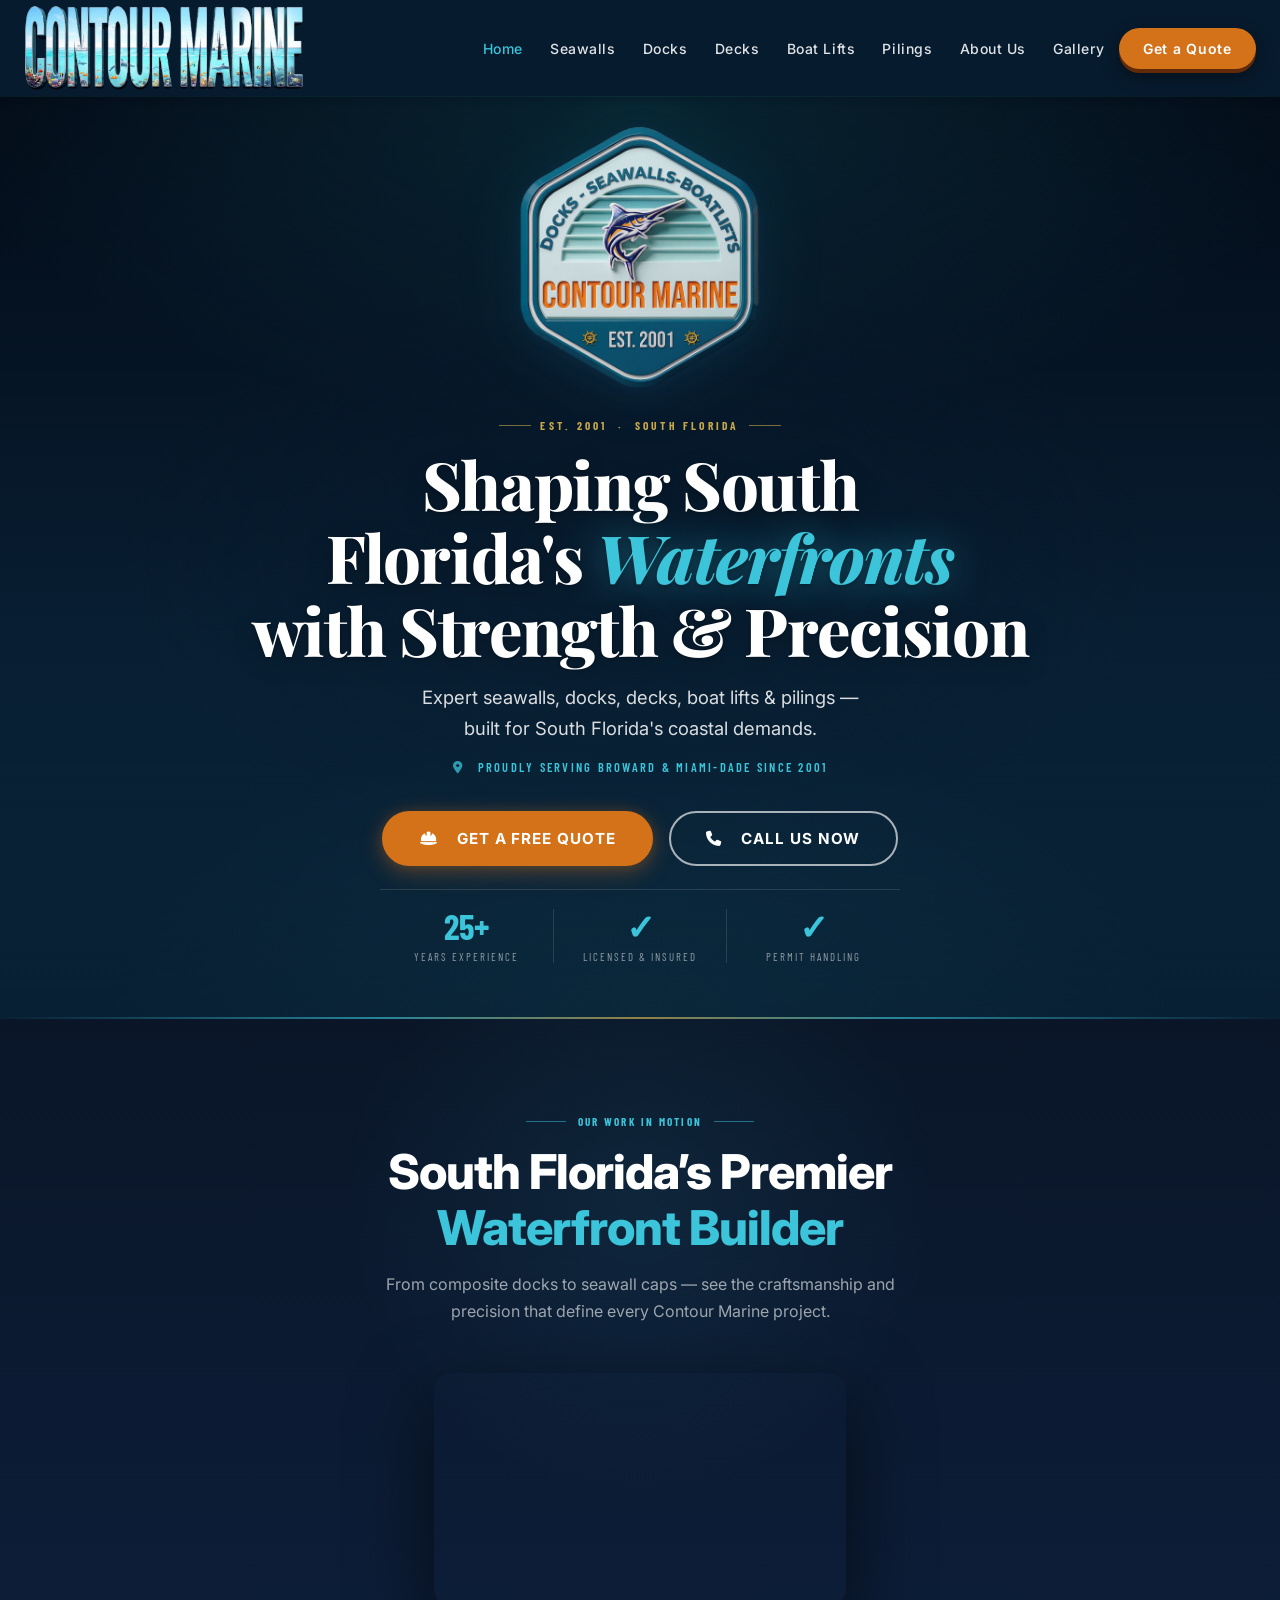
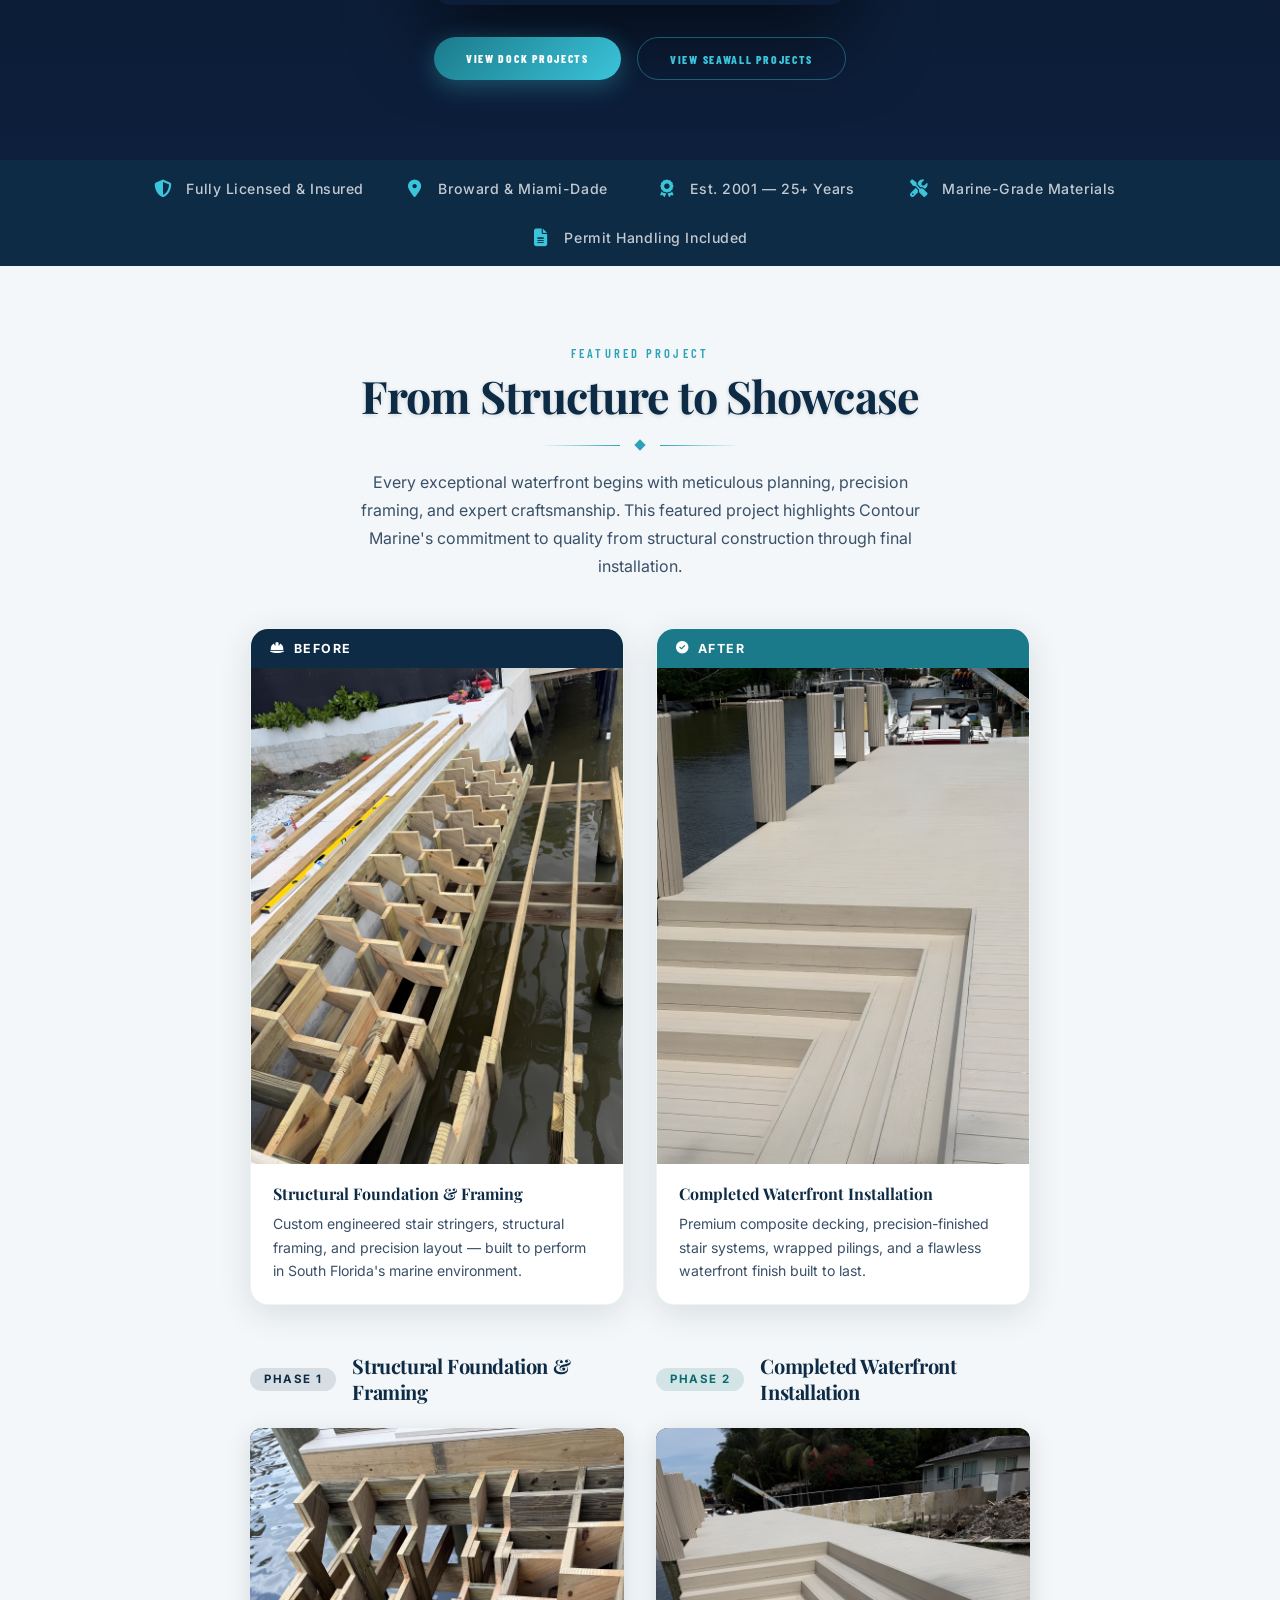
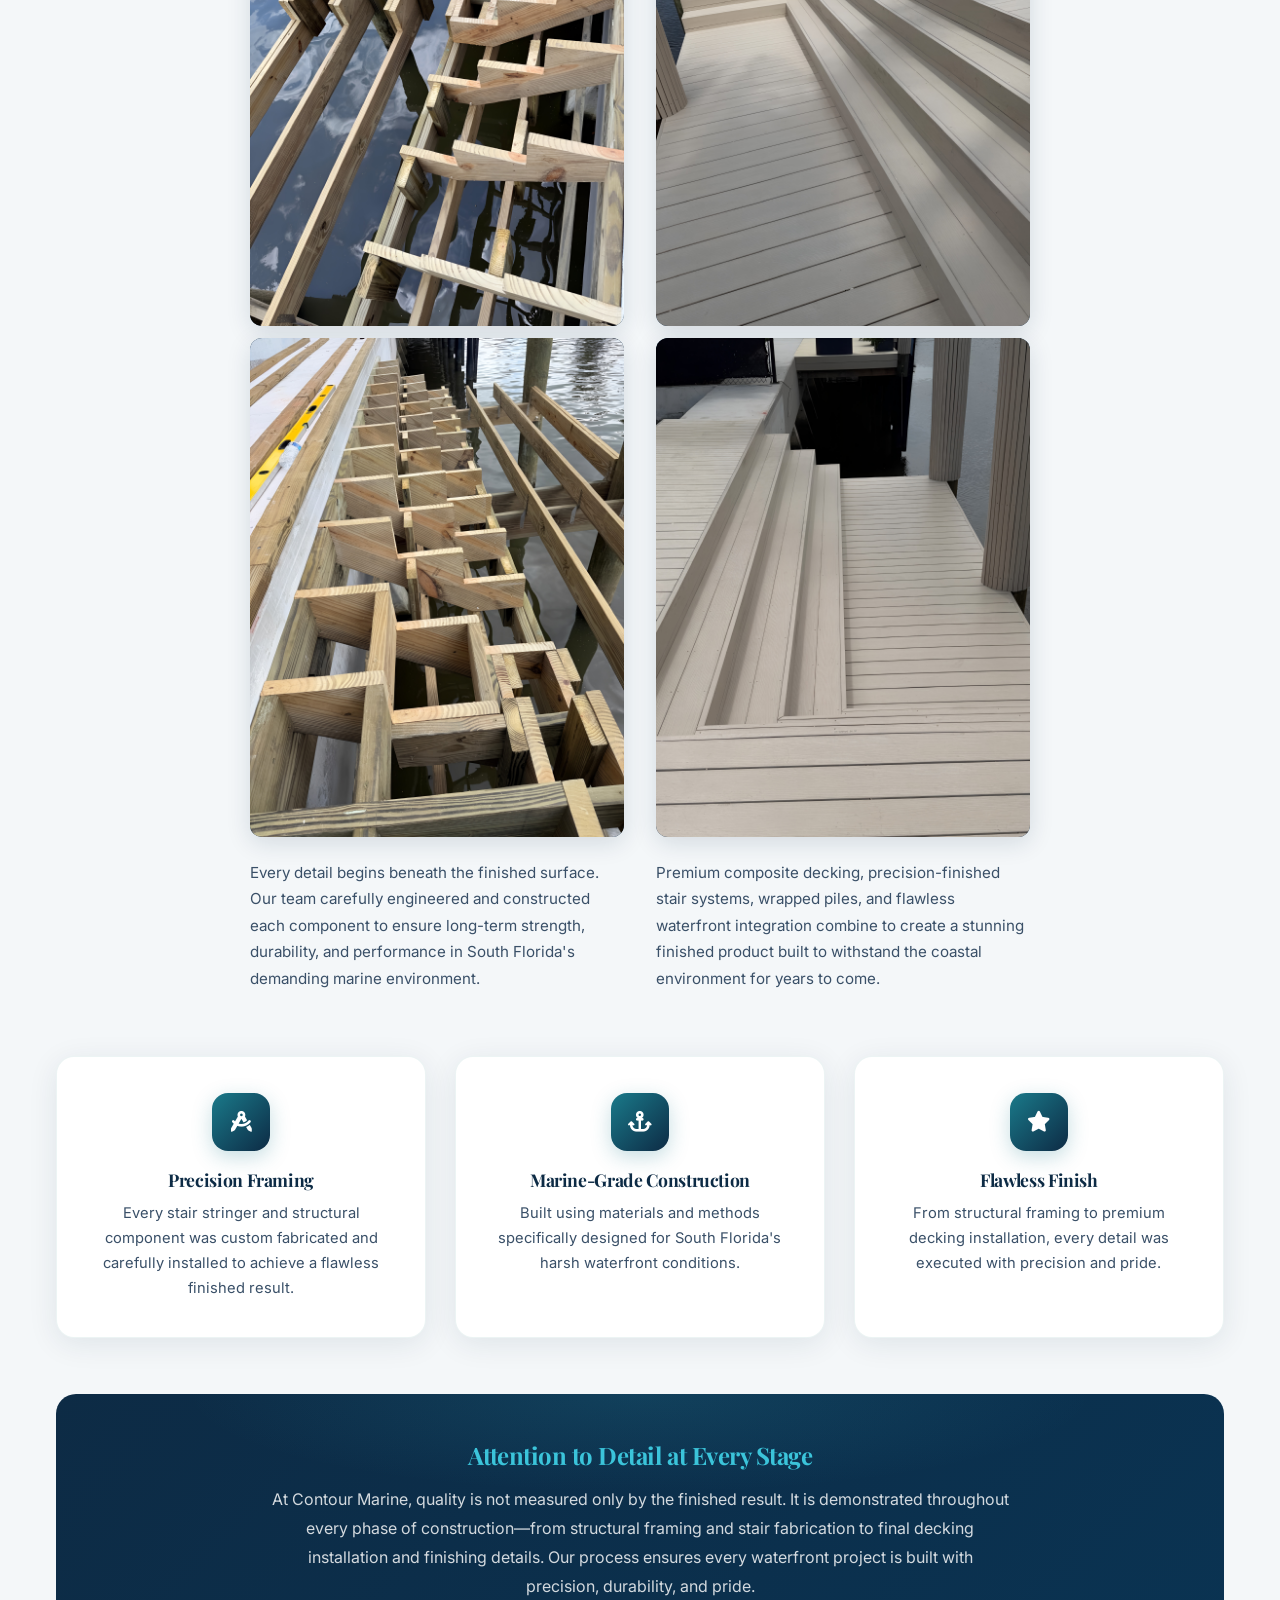
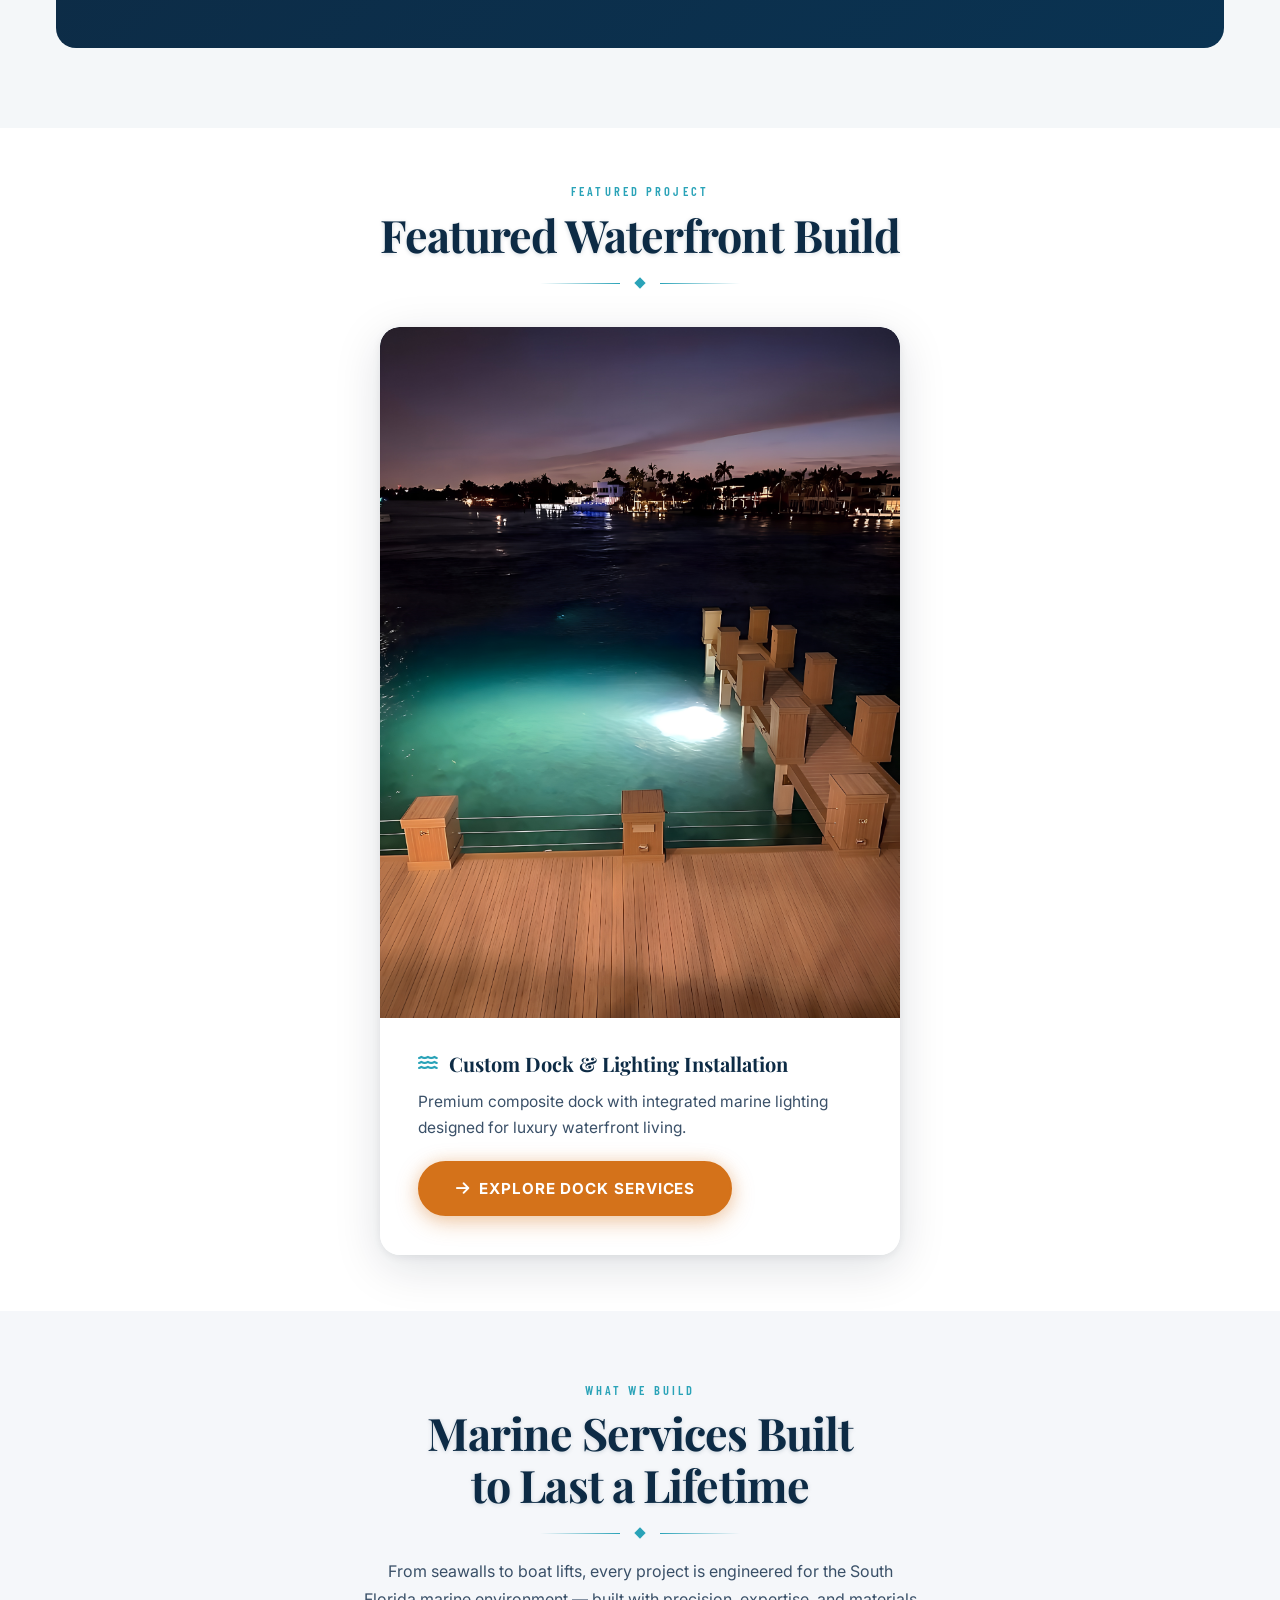
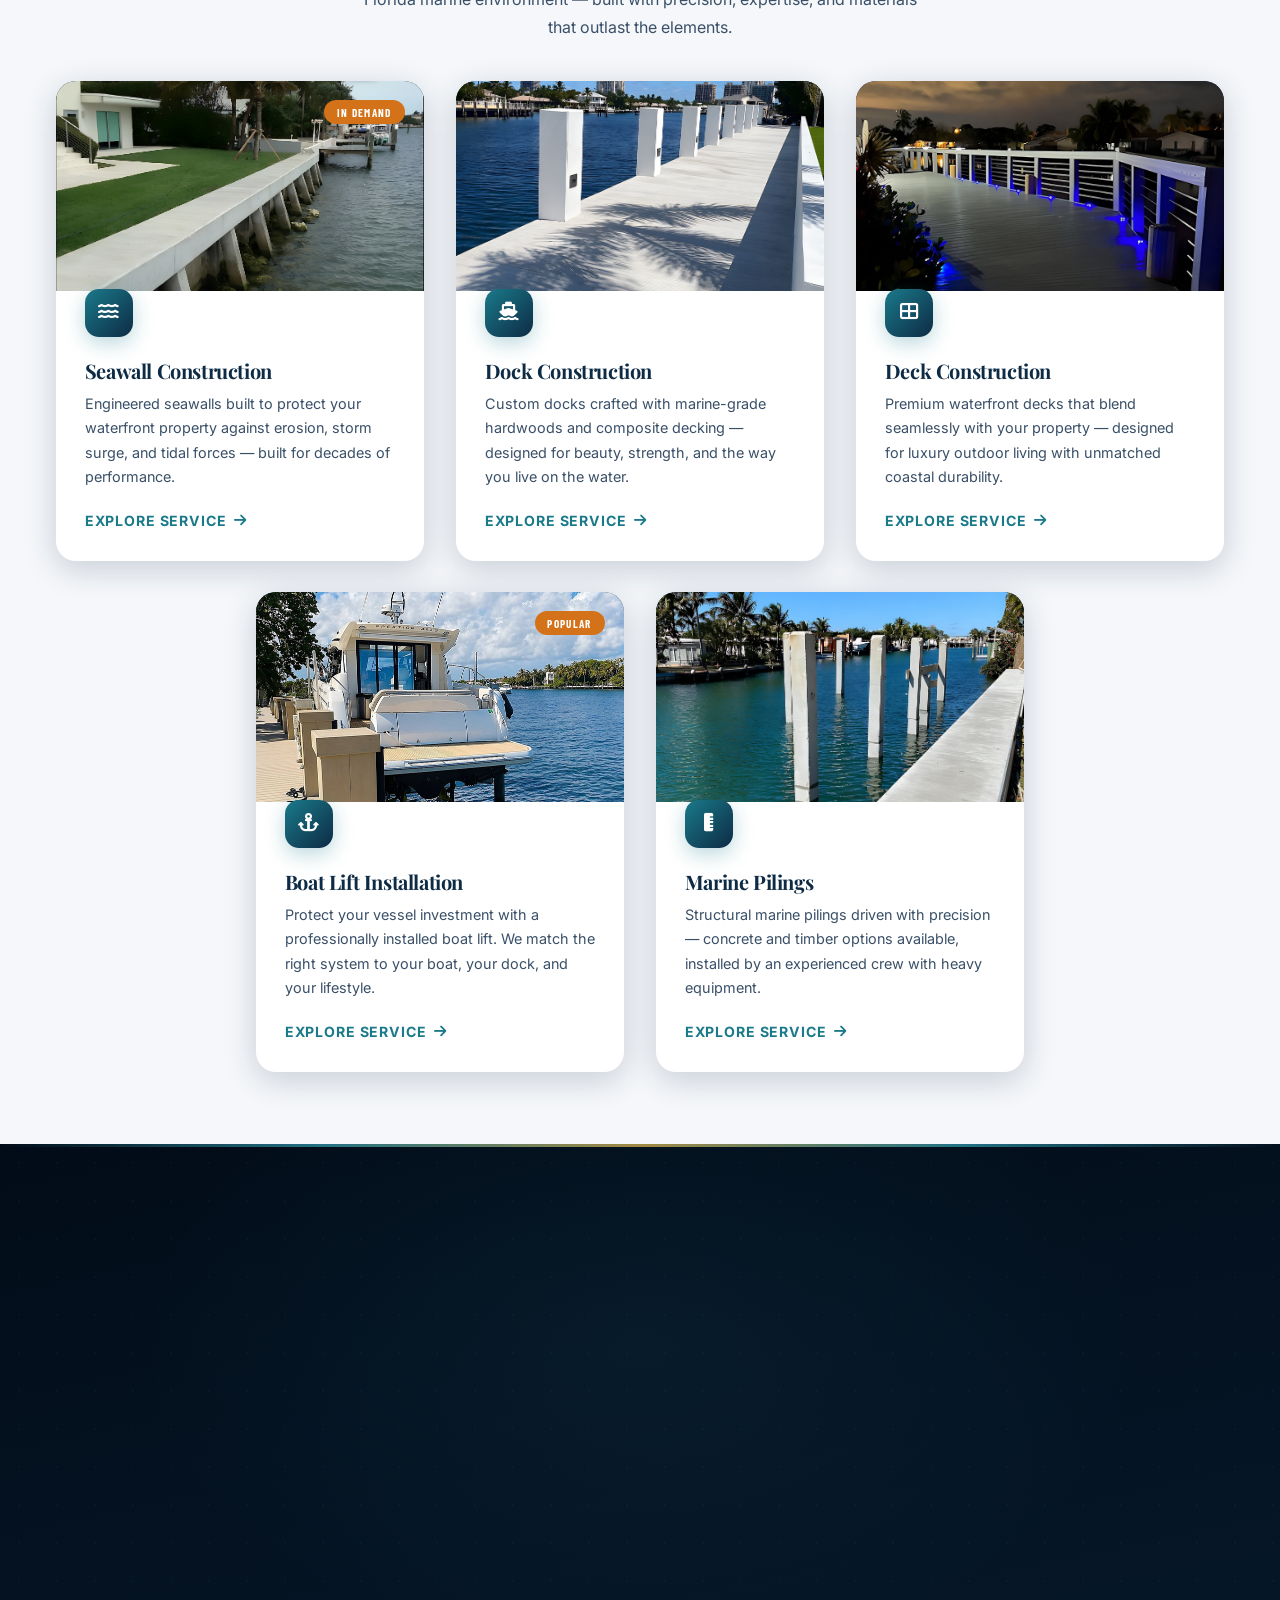
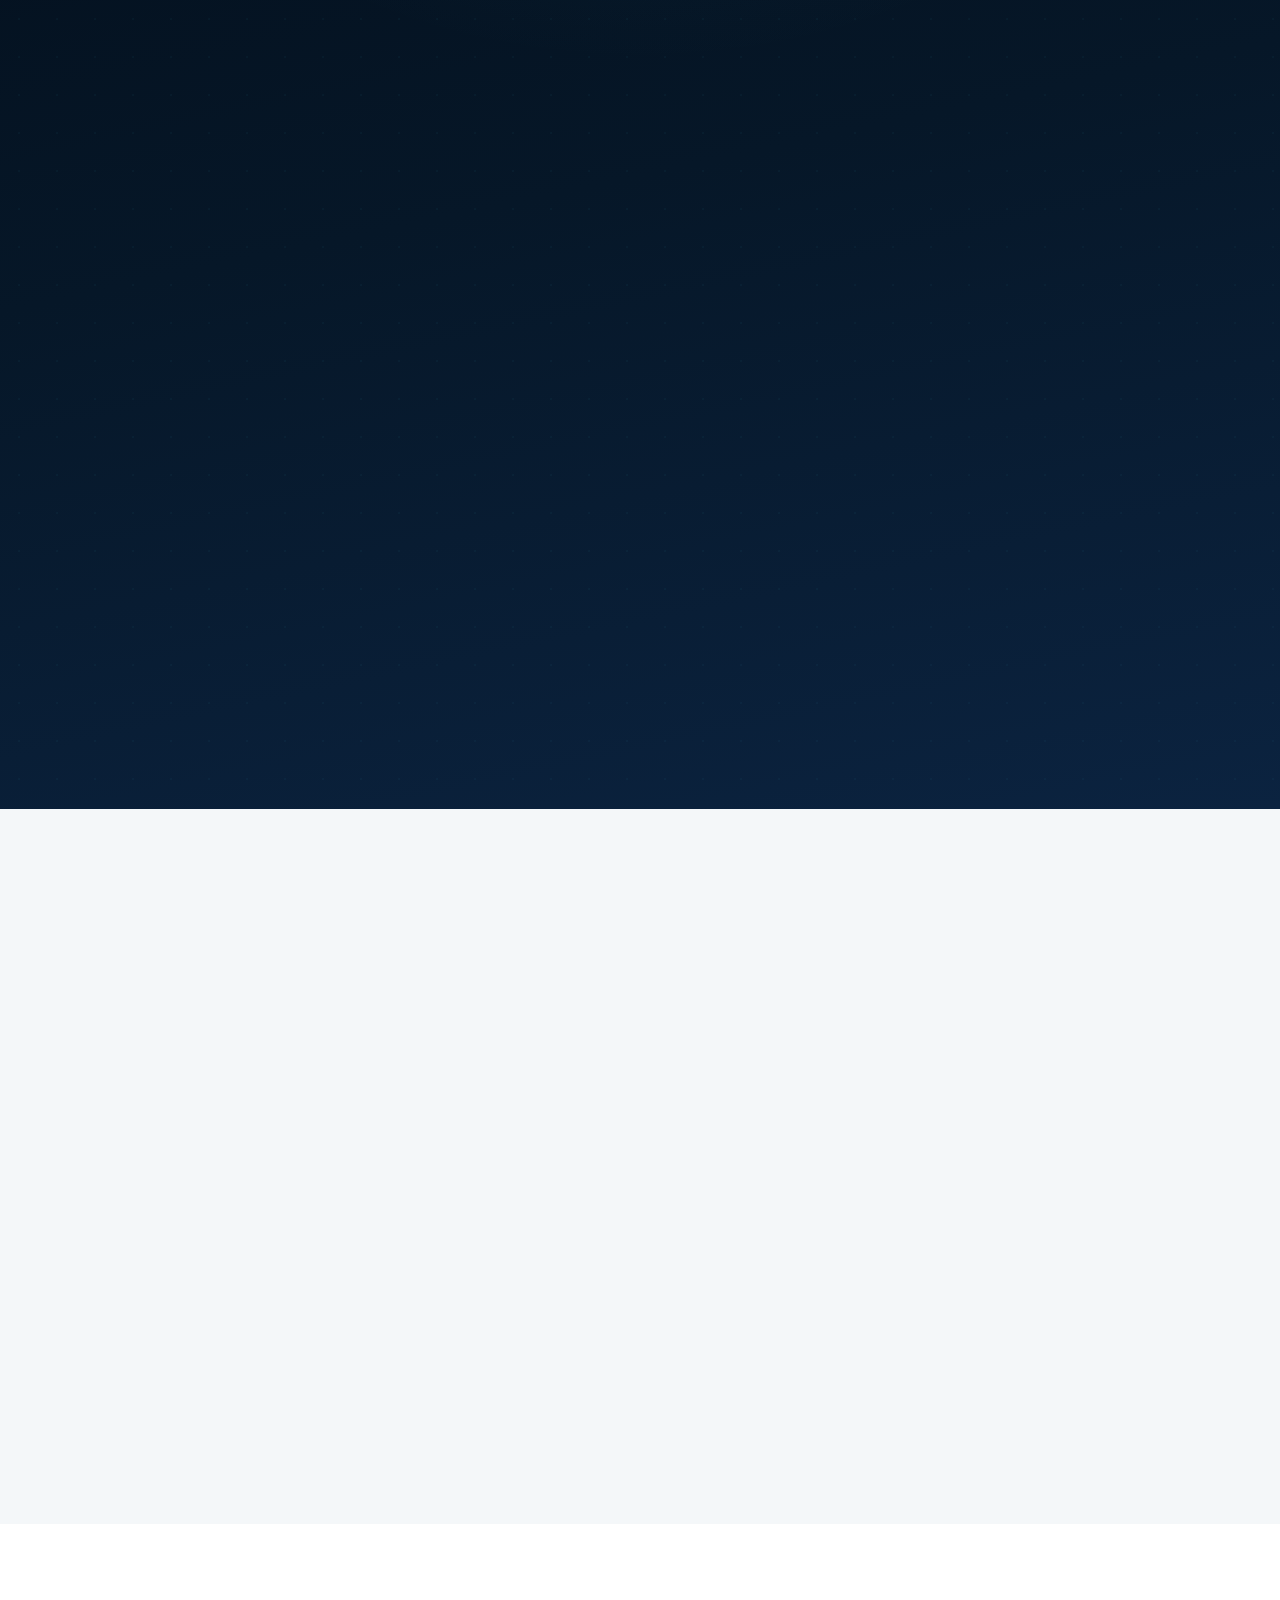
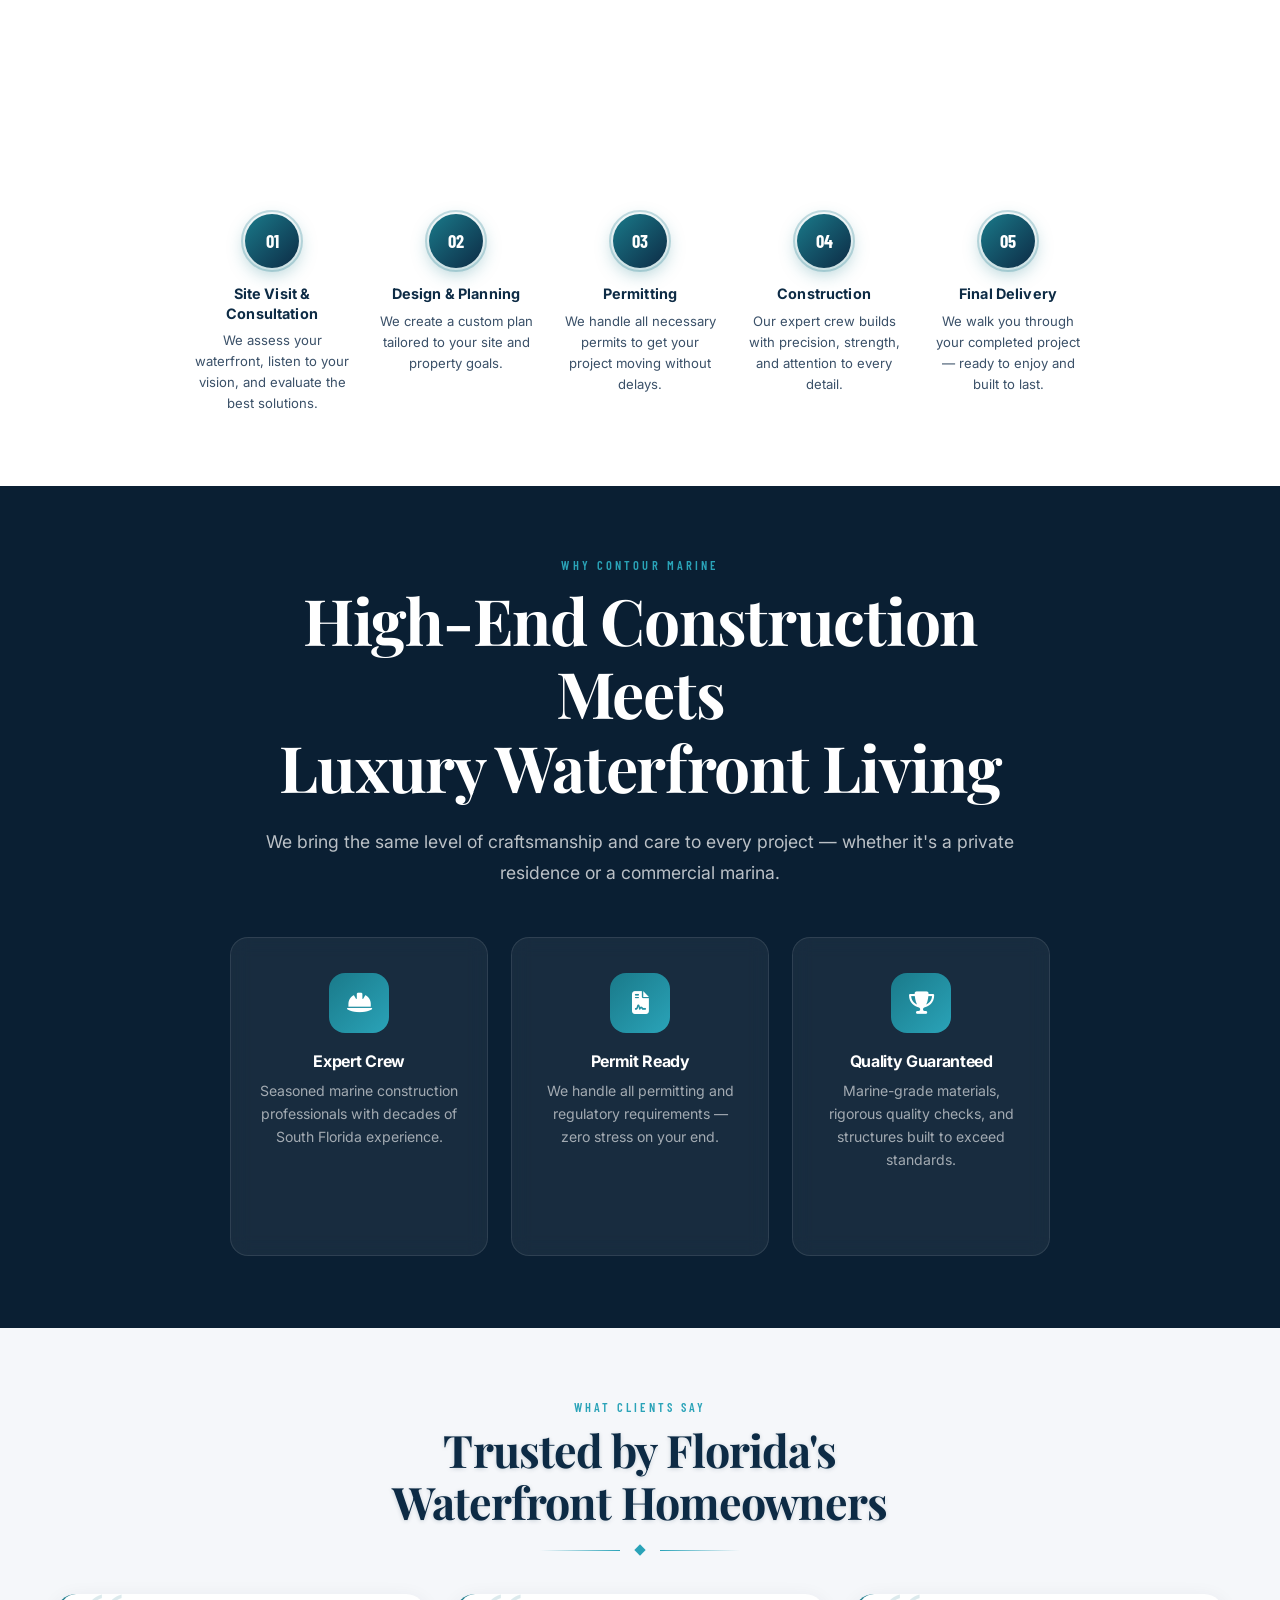
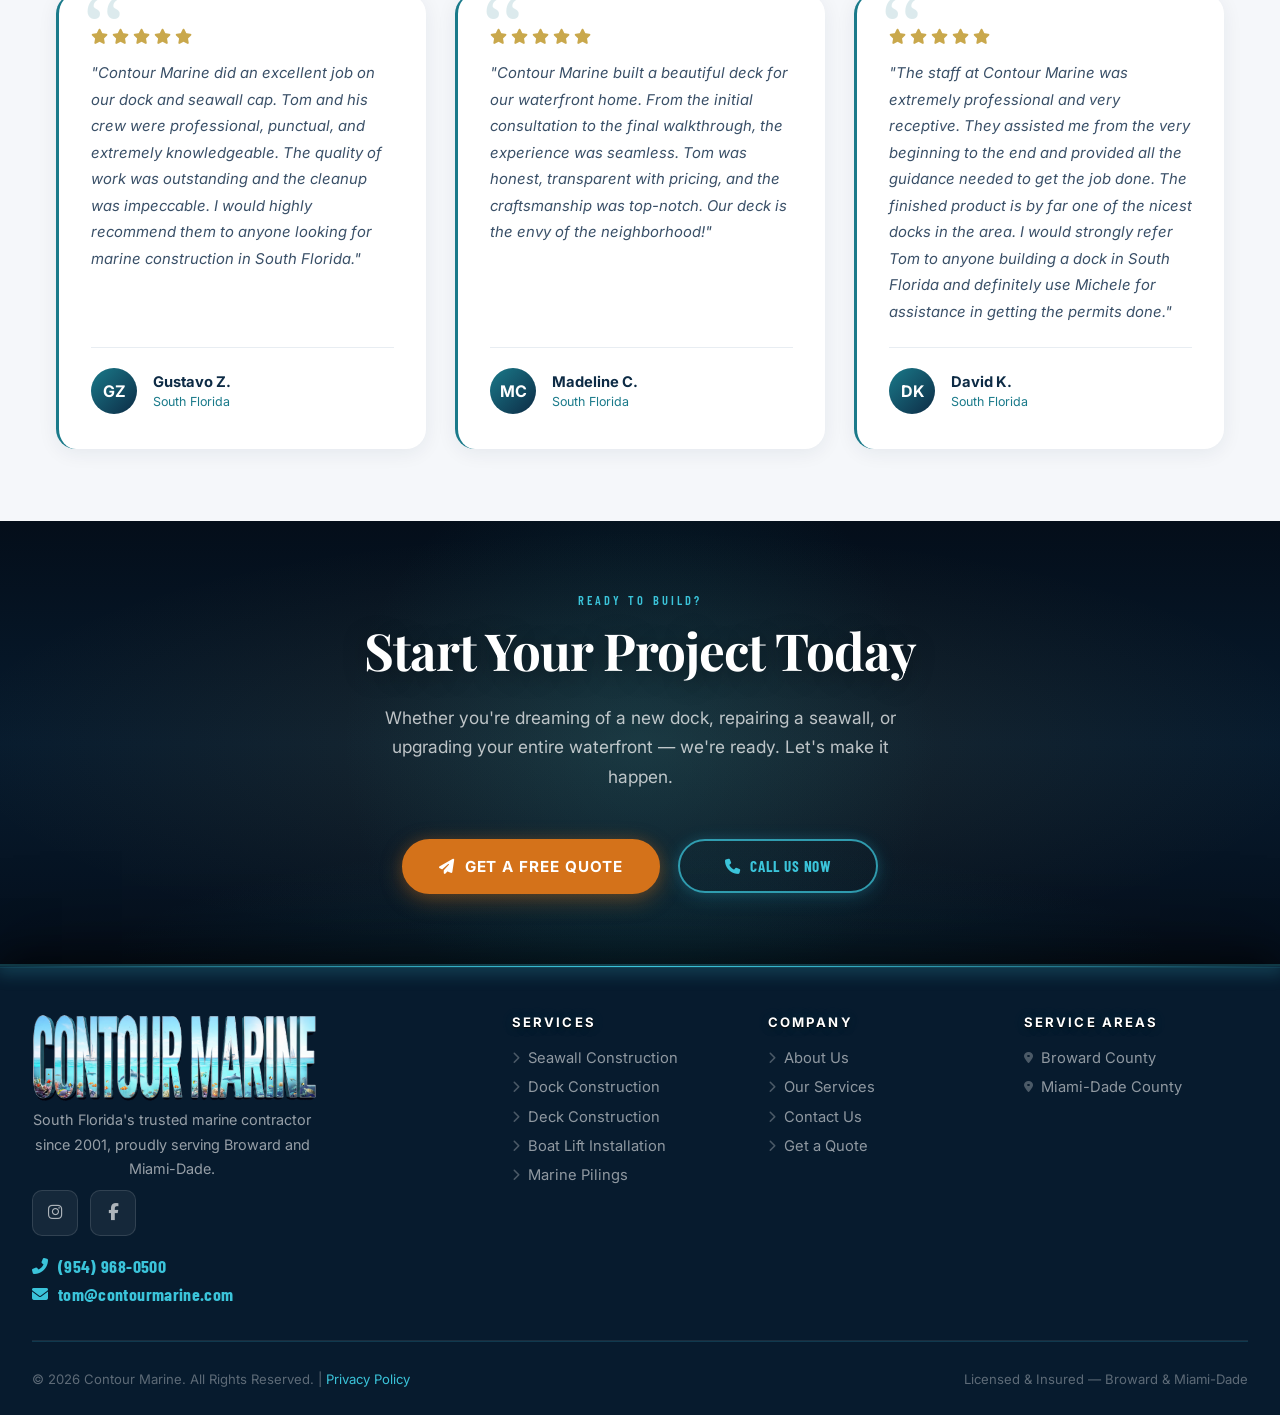
==== commit e60e1702: "feat: embed horizontal showreel on homepage video section" ====
--- a/index.html
+++ b/index.html
@@ -151,9 +151,8 @@
       <p class="idx-video-sub">From composite docks to seawall caps — see the craftsmanship and precision that define every Contour Marine project.</p>
     </div>
     <div class="idx-video-wrap reveal">
-      <!-- HORIZONTAL SHOWREEL — REPLACE BUNDLE_URL_HERE WITH BUNNY EMBED URL -->
       <div class="idx-reel-frame" style="display:block;width:100%;max-width:900px;margin:0 auto;border-radius:16px;overflow:hidden;box-shadow:0 30px 80px rgba(0,0,0,0.6);">
-        <iframe src="BUNDLE_URL_HERE" style="display:block;width:100%;aspect-ratio:16/9;border:0;border-radius:16px;" allow="autoplay; accelerometer; gyroscope; encrypted-media; picture-in-picture; fullscreen" allowfullscreen="true" playsinline webkit-playsinline></iframe>
+        <iframe src="https://player.mediadelivery.net/embed/728358/ed9da1ed-2cbe-4973-a719-0966b6554a1b?autoplay=true&loop=true&muted=true&preload=true&responsive=true&poster=0&playsinline=true" style="display:block;width:100%;aspect-ratio:16/9;height:auto;border:0;border-radius:16px;" allow="autoplay; accelerometer; gyroscope; encrypted-media; picture-in-picture; fullscreen" allowfullscreen="true" playsinline webkit-playsinline></iframe>
       </div>
       <div class="idx-video-ctas">
         <a href="docks.html" class="idx-video-btn idx-video-btn--primary">View Dock Projects</a>
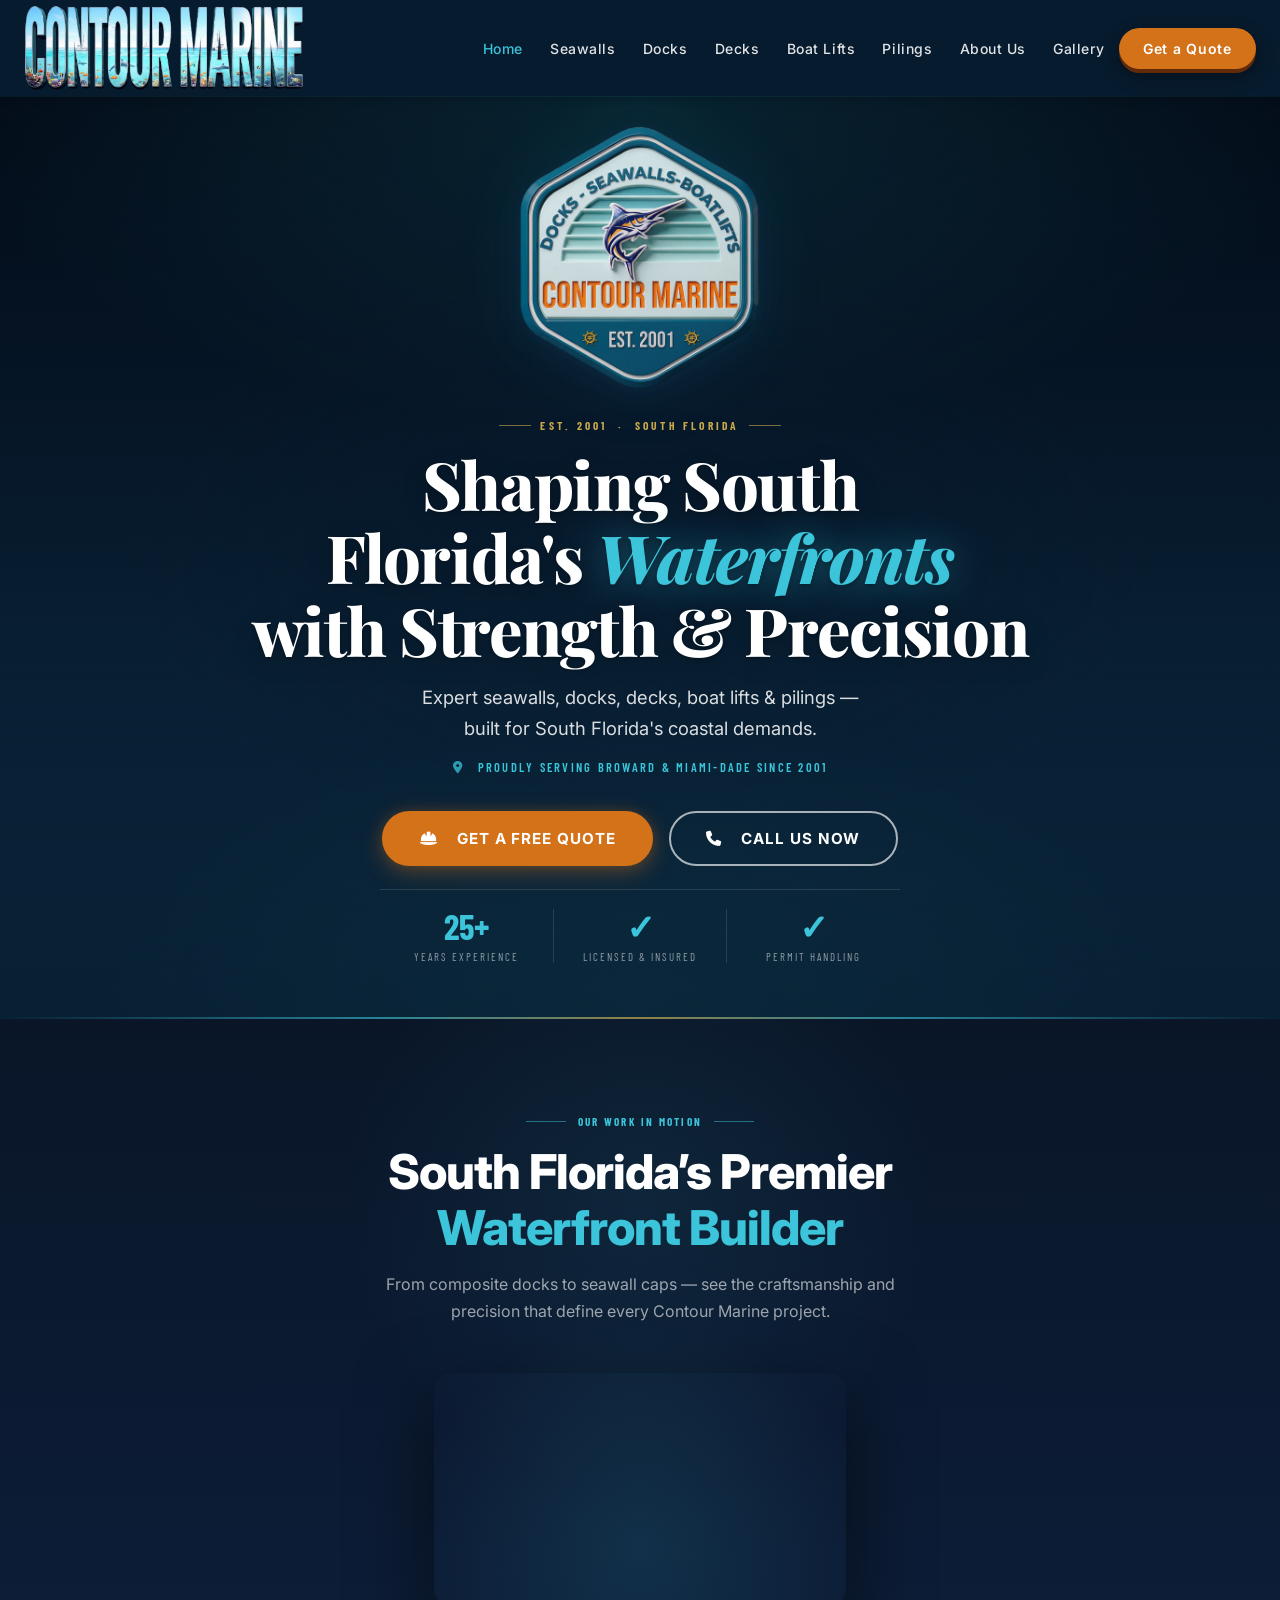
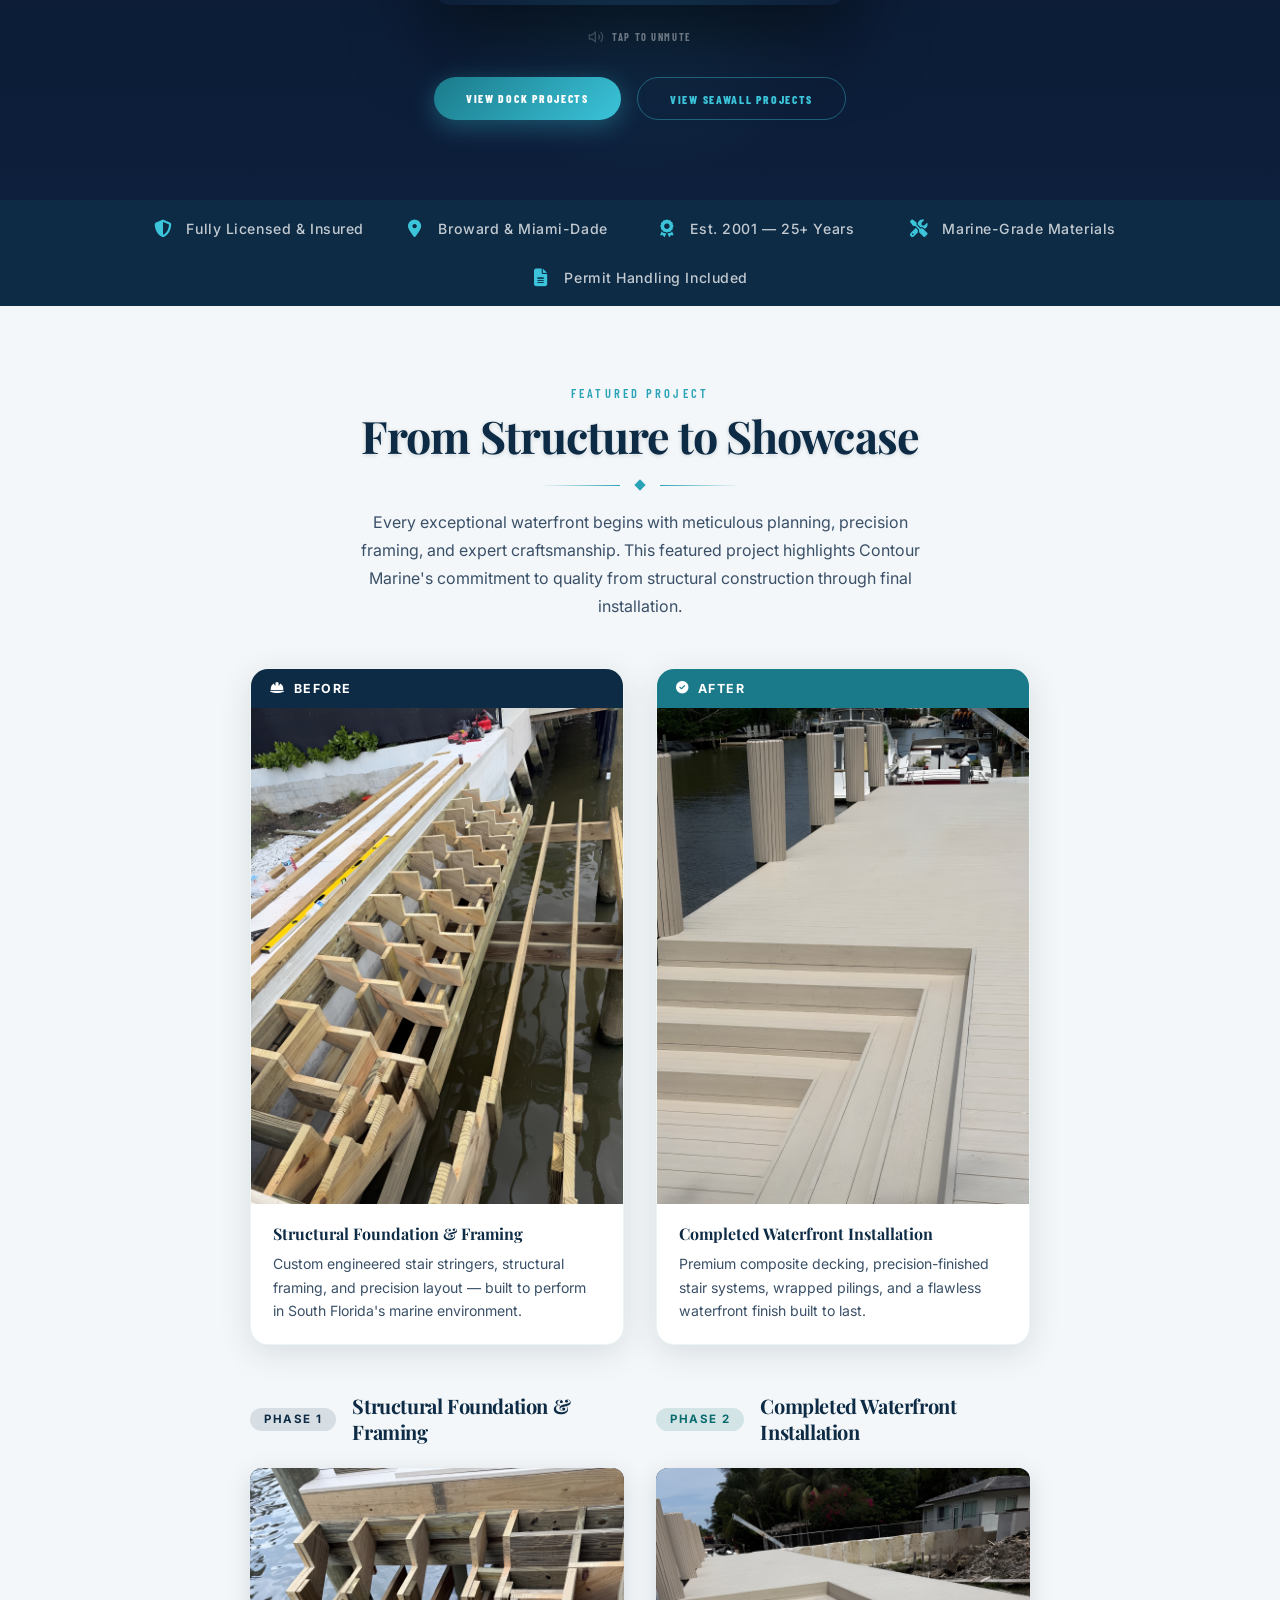
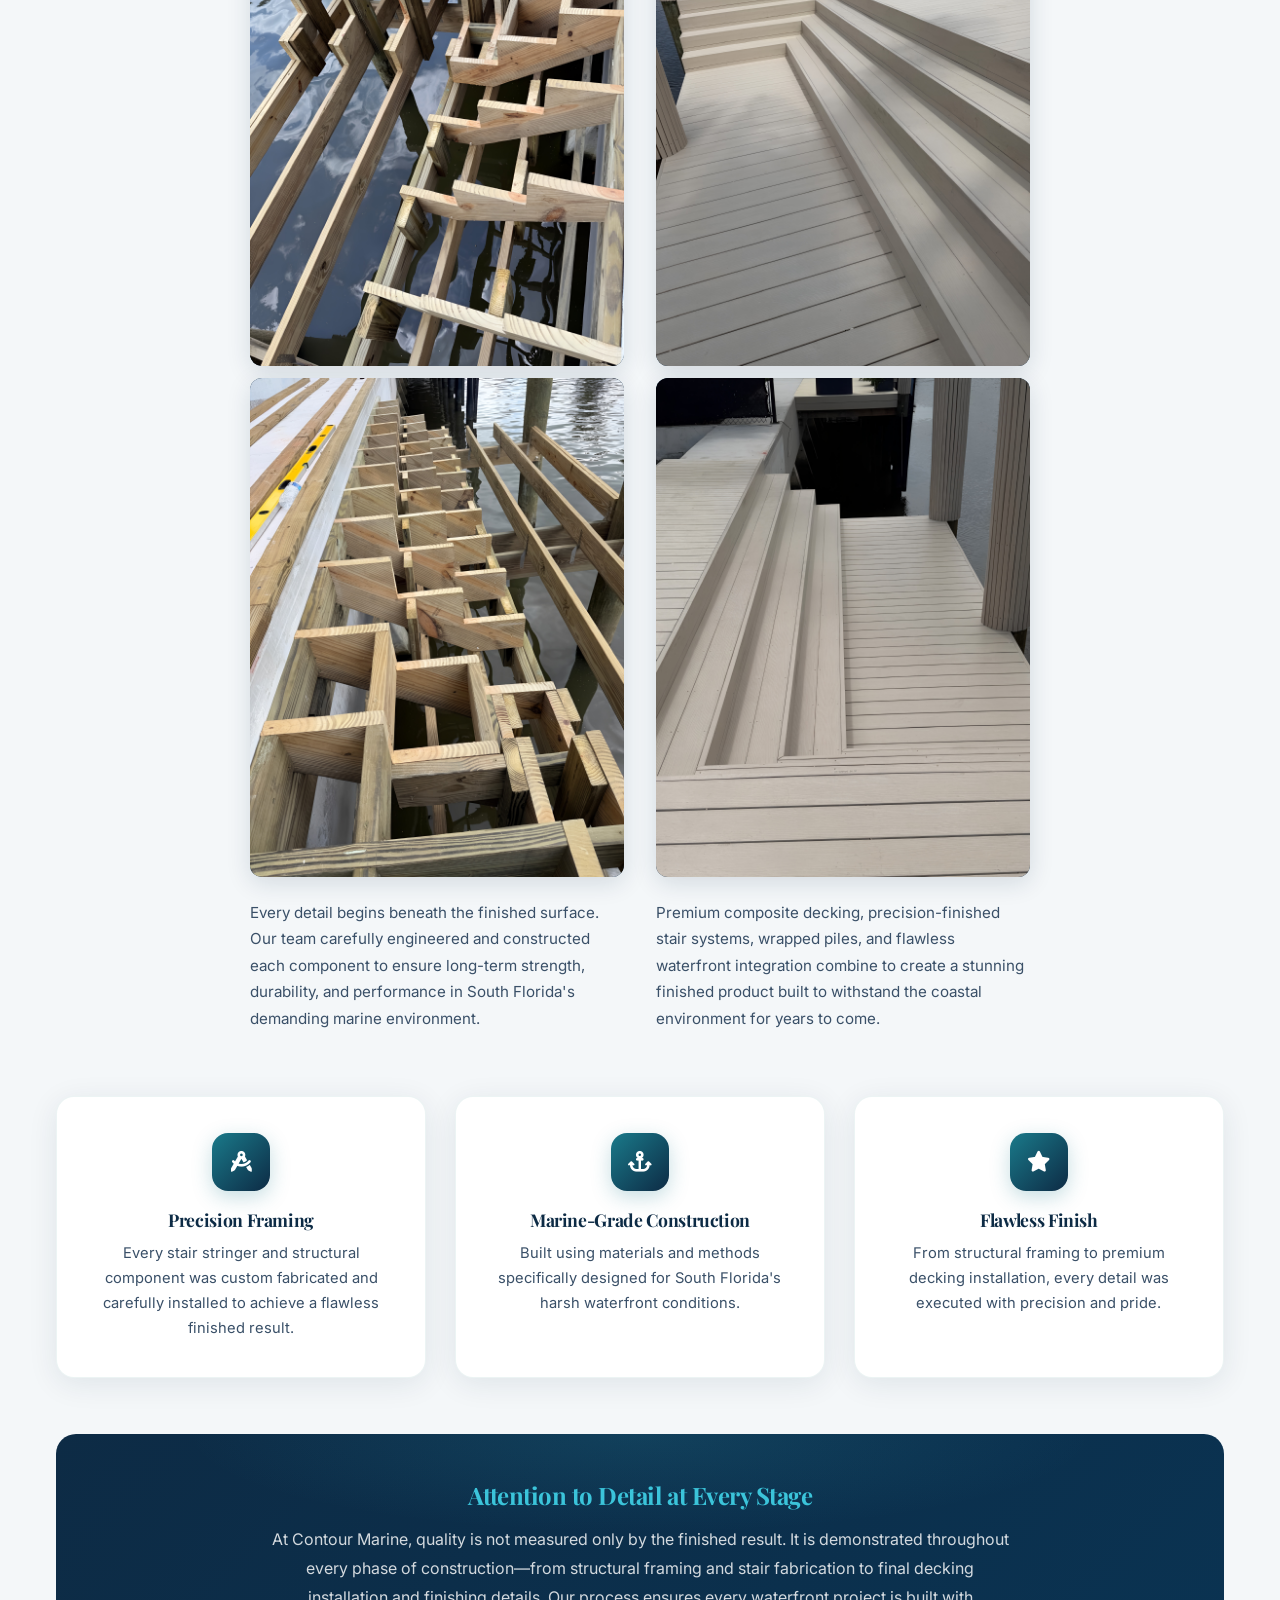
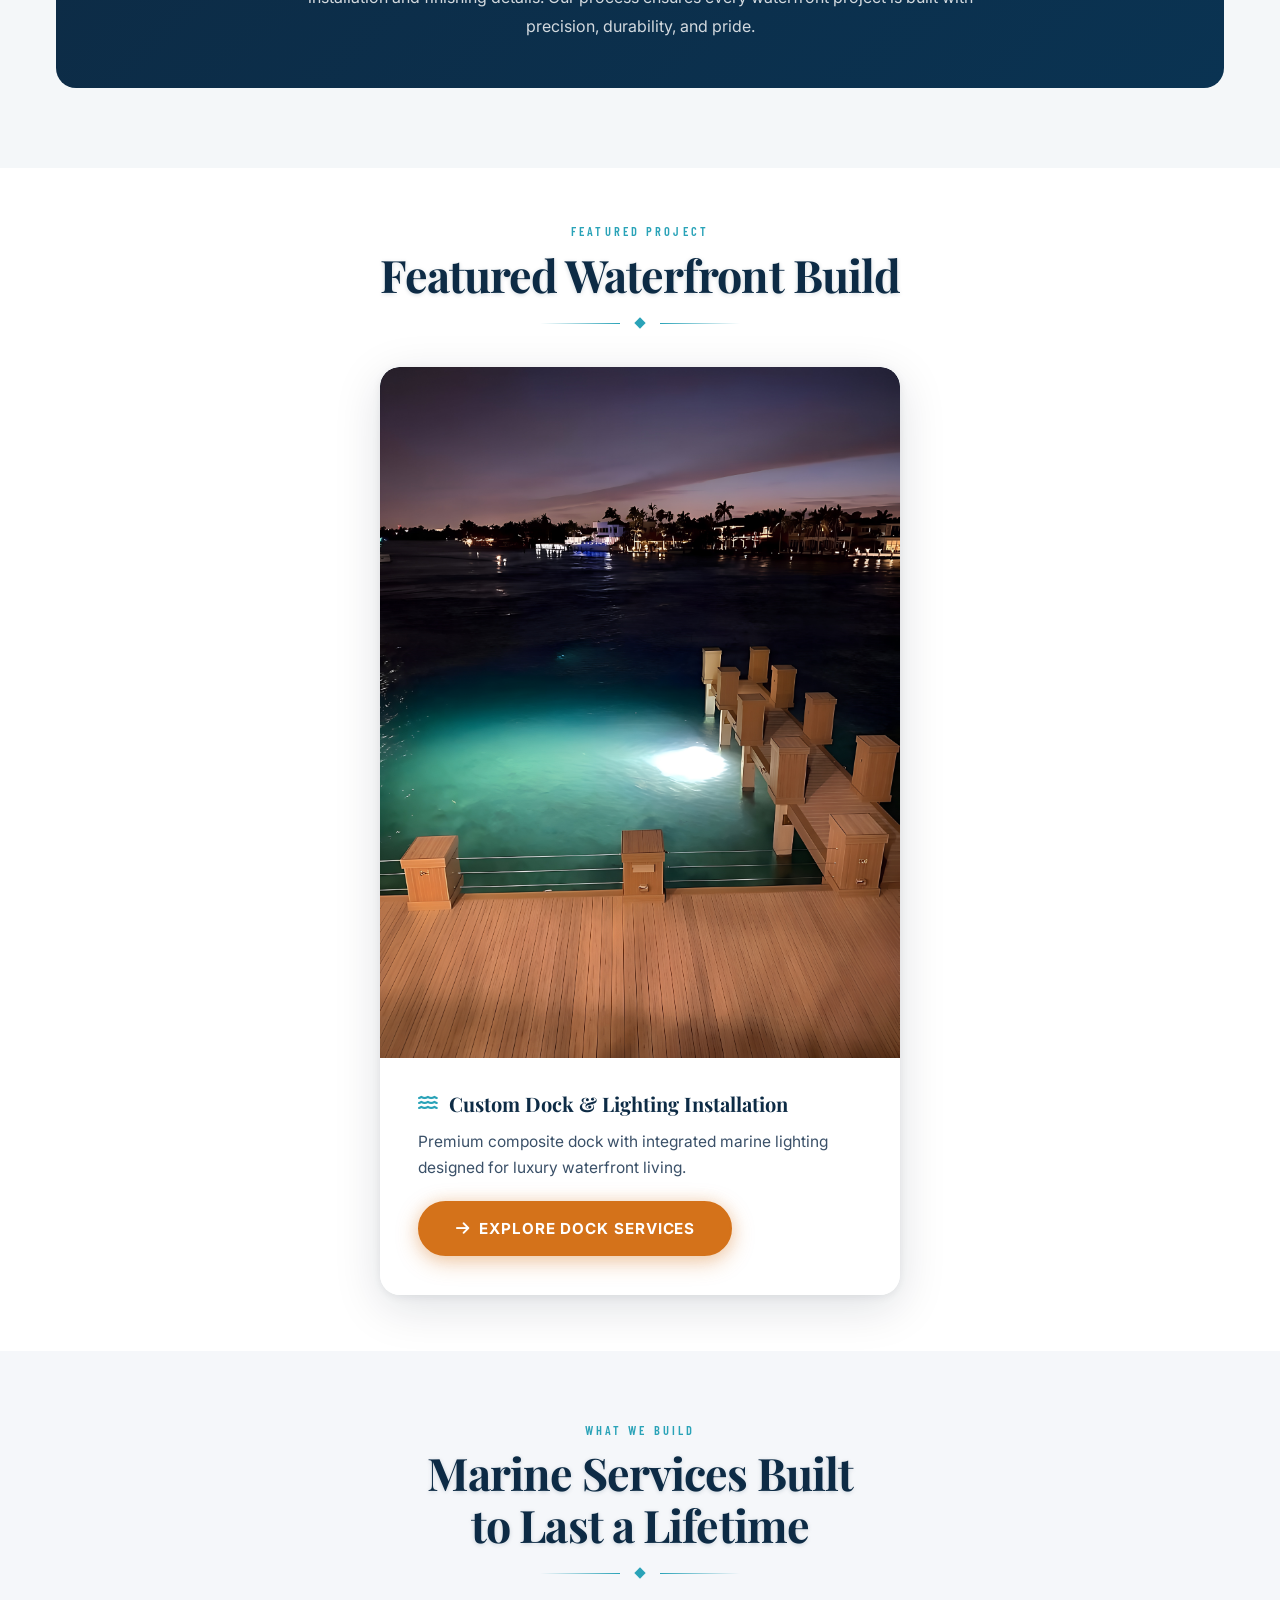
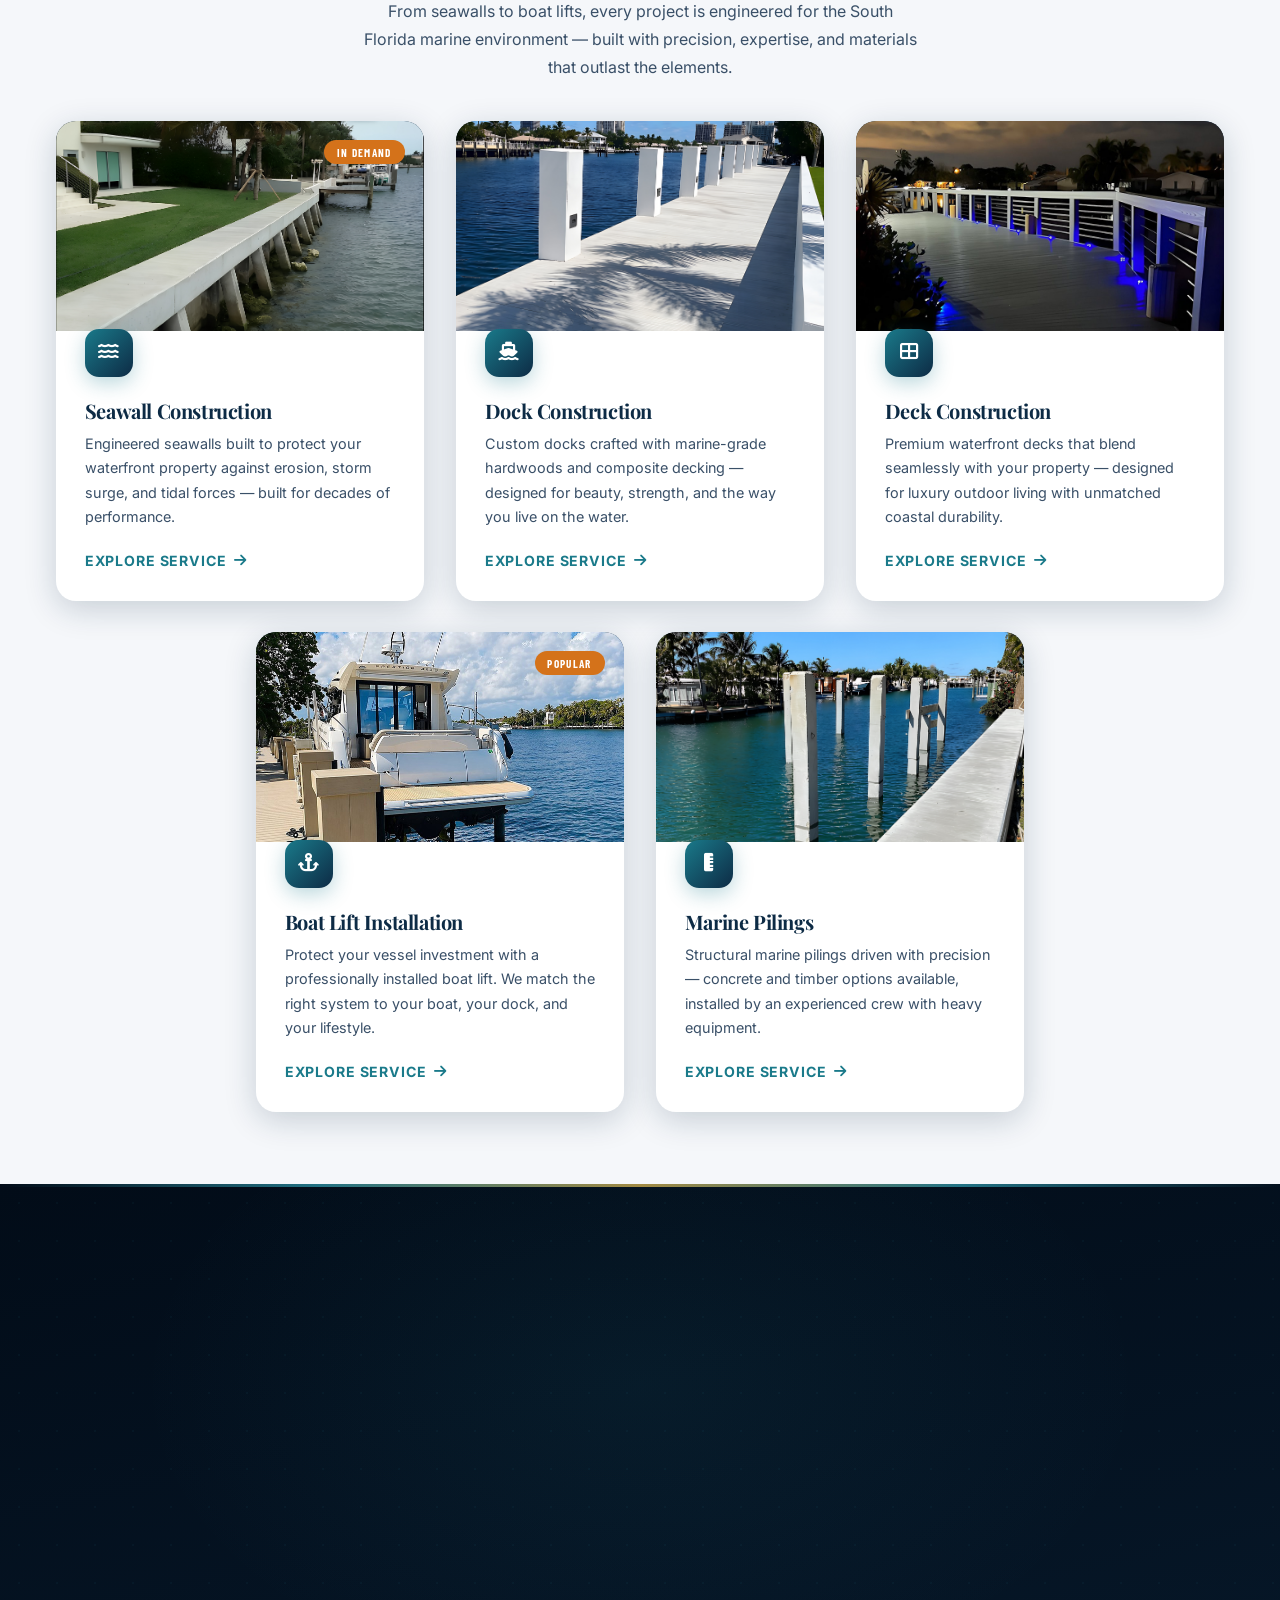
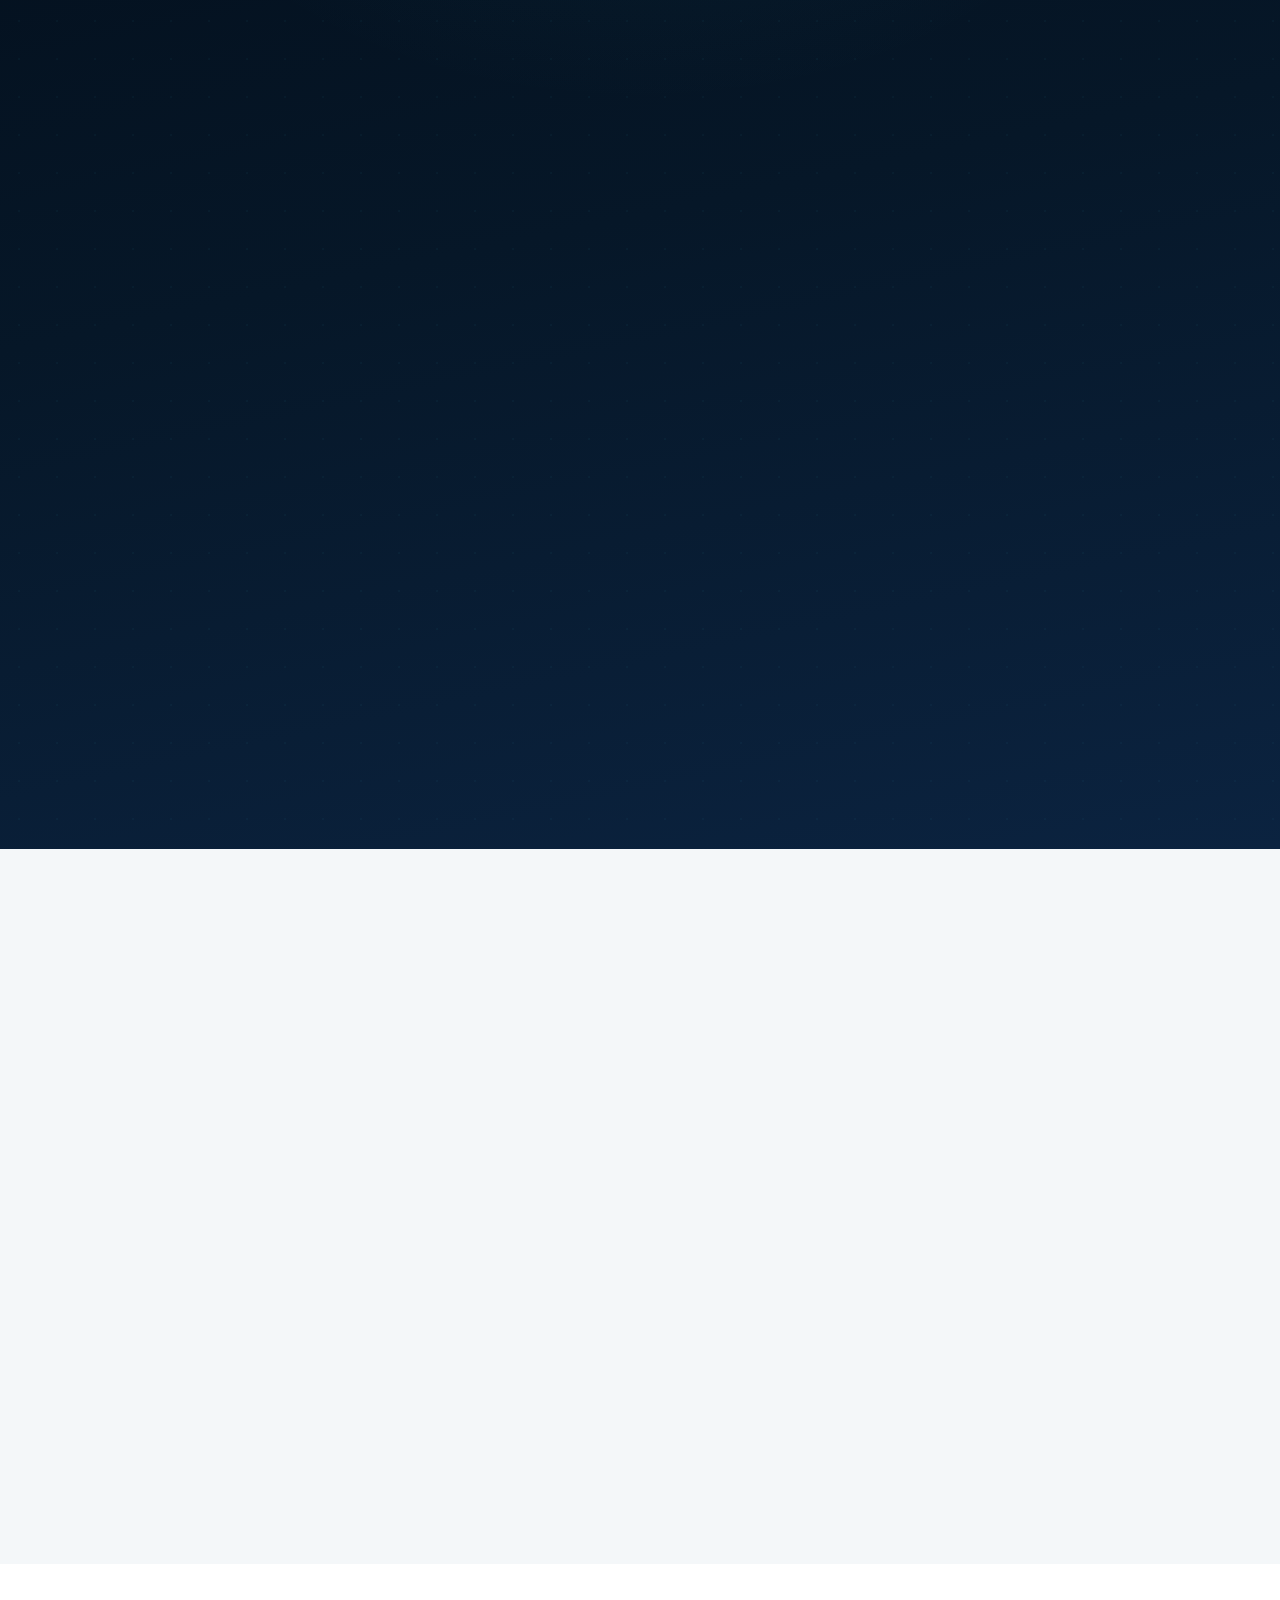
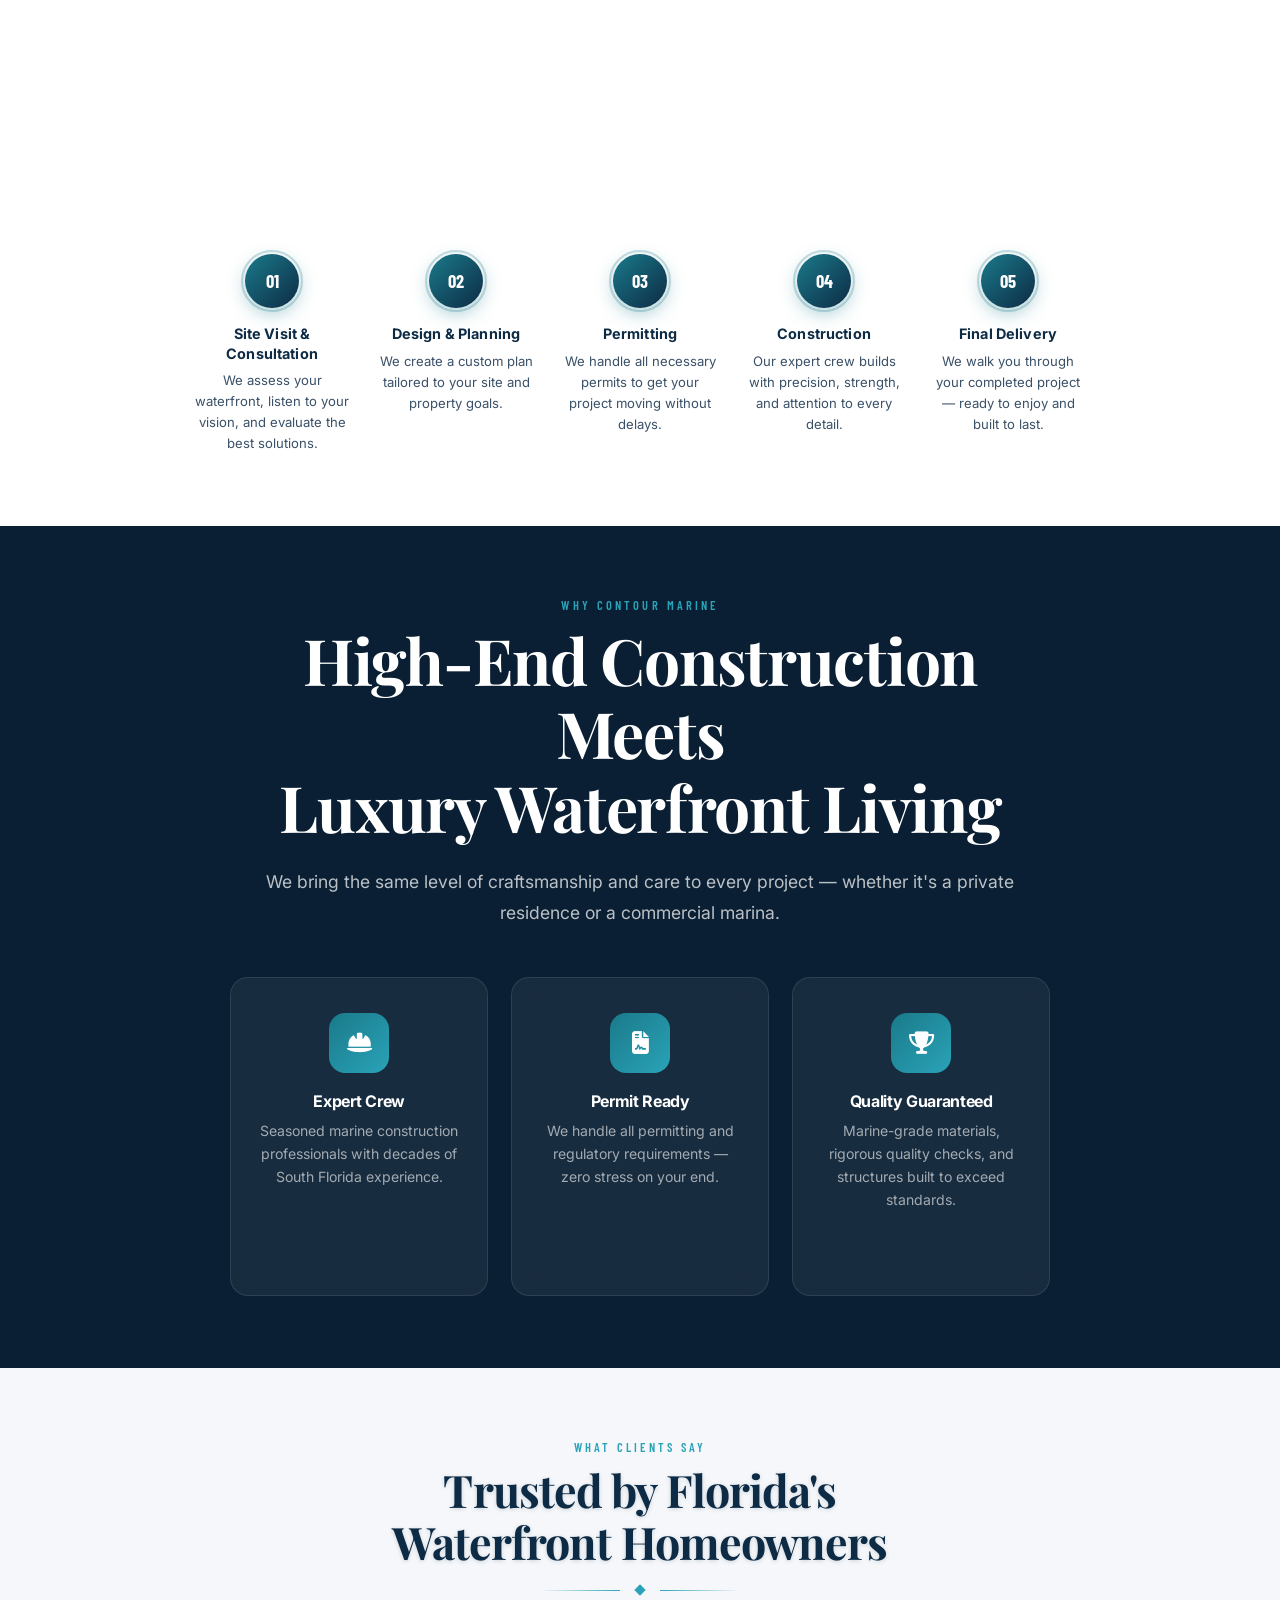
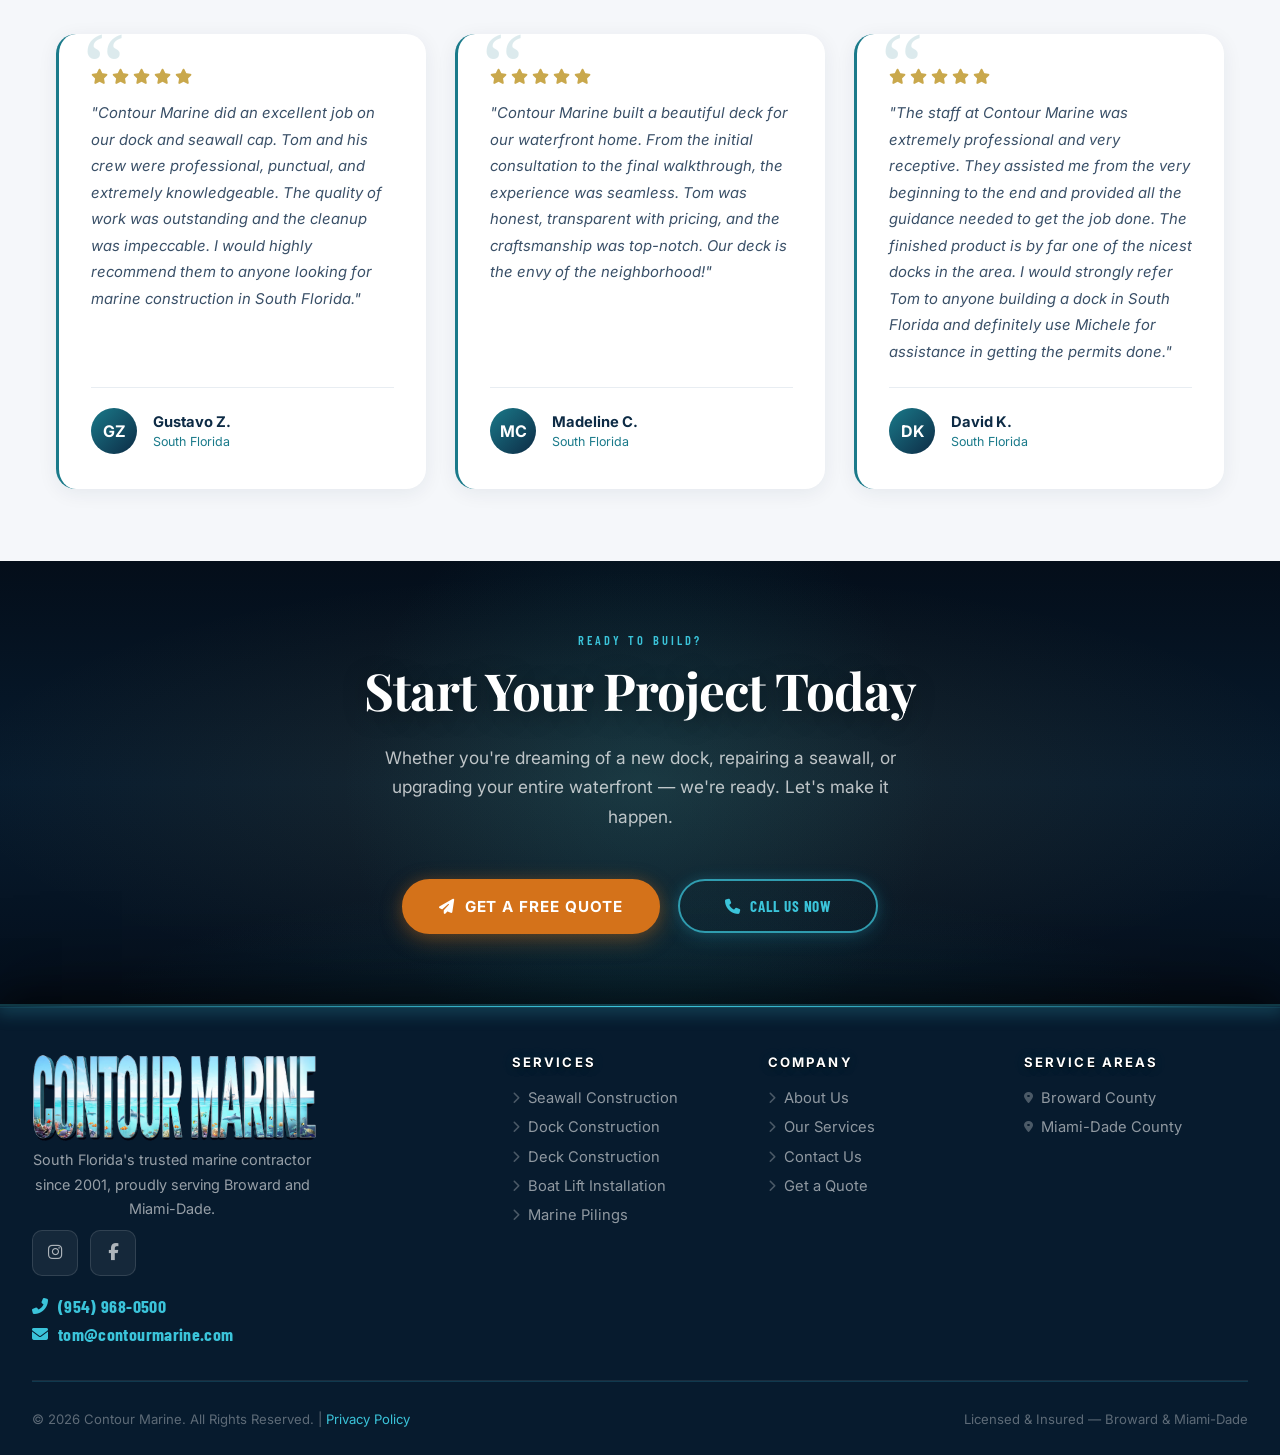
==== commit 1500cef2: "feat: enhance all video sections — teal glow, gov badge, unmute nudge, radial glow, stat callout" ====
--- a/index.html
+++ b/index.html
@@ -154,6 +154,10 @@
       <div class="idx-reel-frame" style="display:block;width:100%;max-width:900px;margin:0 auto;border-radius:16px;overflow:hidden;box-shadow:0 30px 80px rgba(0,0,0,0.6);">
         <iframe src="https://player.mediadelivery.net/embed/728358/ed9da1ed-2cbe-4973-a719-0966b6554a1b?autoplay=true&loop=true&muted=true&preload=true&responsive=true&poster=0&playsinline=true" style="display:block;width:100%;aspect-ratio:16/9;height:auto;border:0;border-radius:16px;" allow="autoplay; accelerometer; gyroscope; encrypted-media; picture-in-picture; fullscreen" allowfullscreen="true" playsinline webkit-playsinline></iframe>
       </div>
+      <div class="video-unmute-nudge">
+        <svg viewBox="0 0 24 24" fill="none" stroke="currentColor" stroke-width="2"><polygon points="11 5 6 9 2 9 2 15 6 15 11 19 11 5"/><path d="M15.54 8.46a5 5 0 0 1 0 7.07"/><path d="M19.07 4.93a10 10 0 0 1 0 14.14"/></svg>
+        Tap to unmute
+      </div>
       <div class="idx-video-ctas">
         <a href="docks.html" class="idx-video-btn idx-video-btn--primary">View Dock Projects</a>
         <a href="seawalls.html" class="idx-video-btn idx-video-btn--secondary">View Seawall Projects</a>
--- a/styles.css
+++ b/styles.css
@@ -7187,12 +7187,6 @@
   margin: 0 auto;
   line-height: 1.7;
 }
-.idx-video-wrap {
-  display: flex;
-  flex-direction: column;
-  align-items: center;
-  gap: 2rem;
-}
 /* The frame: fixed 340px wide, aspect-ratio locks height — no % padding tricks */
 .idx-video-frame {
   width: 340px;
@@ -7217,15 +7211,99 @@
   border-radius: 16px;
   overflow: hidden;
   box-shadow:
-    0 0 0 1px rgba(59,196,218,0.2),
-    0 30px 80px rgba(0,0,0,0.6),
-    0 0 60px rgba(59,196,218,0.1);
+    0 0 0 1px rgba(59,196,218,0.35),
+    0 30px 80px rgba(0,0,0,0.7),
+    0 0 80px rgba(59,196,218,0.15),
+    0 0 120px rgba(59,196,218,0.07);
 }
 .idx-reel-frame iframe {
   display: block;
   width: 100%;
   aspect-ratio: 16 / 9;
   height: auto;
+}
+
+/* ── Unmute nudge ── */
+.video-unmute-nudge {
+  display: flex;
+  align-items: center;
+  gap: 0.5rem;
+  font-family: var(--font-accent);
+  font-size: 0.65rem;
+  font-weight: 700;
+  letter-spacing: 0.15em;
+  text-transform: uppercase;
+  color: rgba(255,255,255,0.4);
+  margin-top: -0.5rem;
+}
+.video-unmute-nudge svg {
+  width: 16px; height: 16px;
+  opacity: 0.5;
+  animation: nudgePulse 2s ease-in-out infinite;
+}
+@keyframes nudgePulse {
+  0%, 100% { opacity: 0.3; transform: scale(1); }
+  50%       { opacity: 0.7; transform: scale(1.15); }
+}
+
+/* ── Government badge pill ── */
+.gov-badge {
+  display: inline-flex;
+  align-items: center;
+  gap: 0.5rem;
+  background: rgba(59,196,218,0.08);
+  border: 1px solid rgba(59,196,218,0.3);
+  border-radius: 30px;
+  padding: 0.4rem 1rem;
+  font-family: var(--font-accent);
+  font-size: 0.62rem;
+  font-weight: 700;
+  letter-spacing: 0.18em;
+  text-transform: uppercase;
+  color: var(--teal-bright);
+  margin-bottom: 1rem;
+}
+.gov-badge i {
+  font-size: 0.75rem;
+  opacity: 0.85;
+}
+
+/* ── Stat callout under CTA ── */
+.video-stat-callout {
+  font-size: 0.78rem;
+  color: rgba(255,255,255,0.38);
+  text-align: center;
+  max-width: 420px;
+  line-height: 1.6;
+  font-style: italic;
+  margin-top: -0.5rem;
+}
+.video-stat-callout strong {
+  color: rgba(255,255,255,0.6);
+  font-style: normal;
+}
+
+/* ── Radial glow behind video frame ── */
+.idx-video-wrap {
+  display: flex;
+  flex-direction: column;
+  align-items: center;
+  gap: 2rem;
+  position: relative;
+}
+.idx-video-wrap::before {
+  content: '';
+  position: absolute;
+  top: 50%; left: 50%;
+  transform: translate(-50%, -50%);
+  width: 500px; height: 500px;
+  background: radial-gradient(circle, rgba(59,196,218,0.12) 0%, transparent 65%);
+  pointer-events: none;
+  z-index: 0;
+}
+.idx-video-wrap > * {
+  position: relative;
+  z-index: 1;
 }
 .idx-video-ctas {
   display: flex;
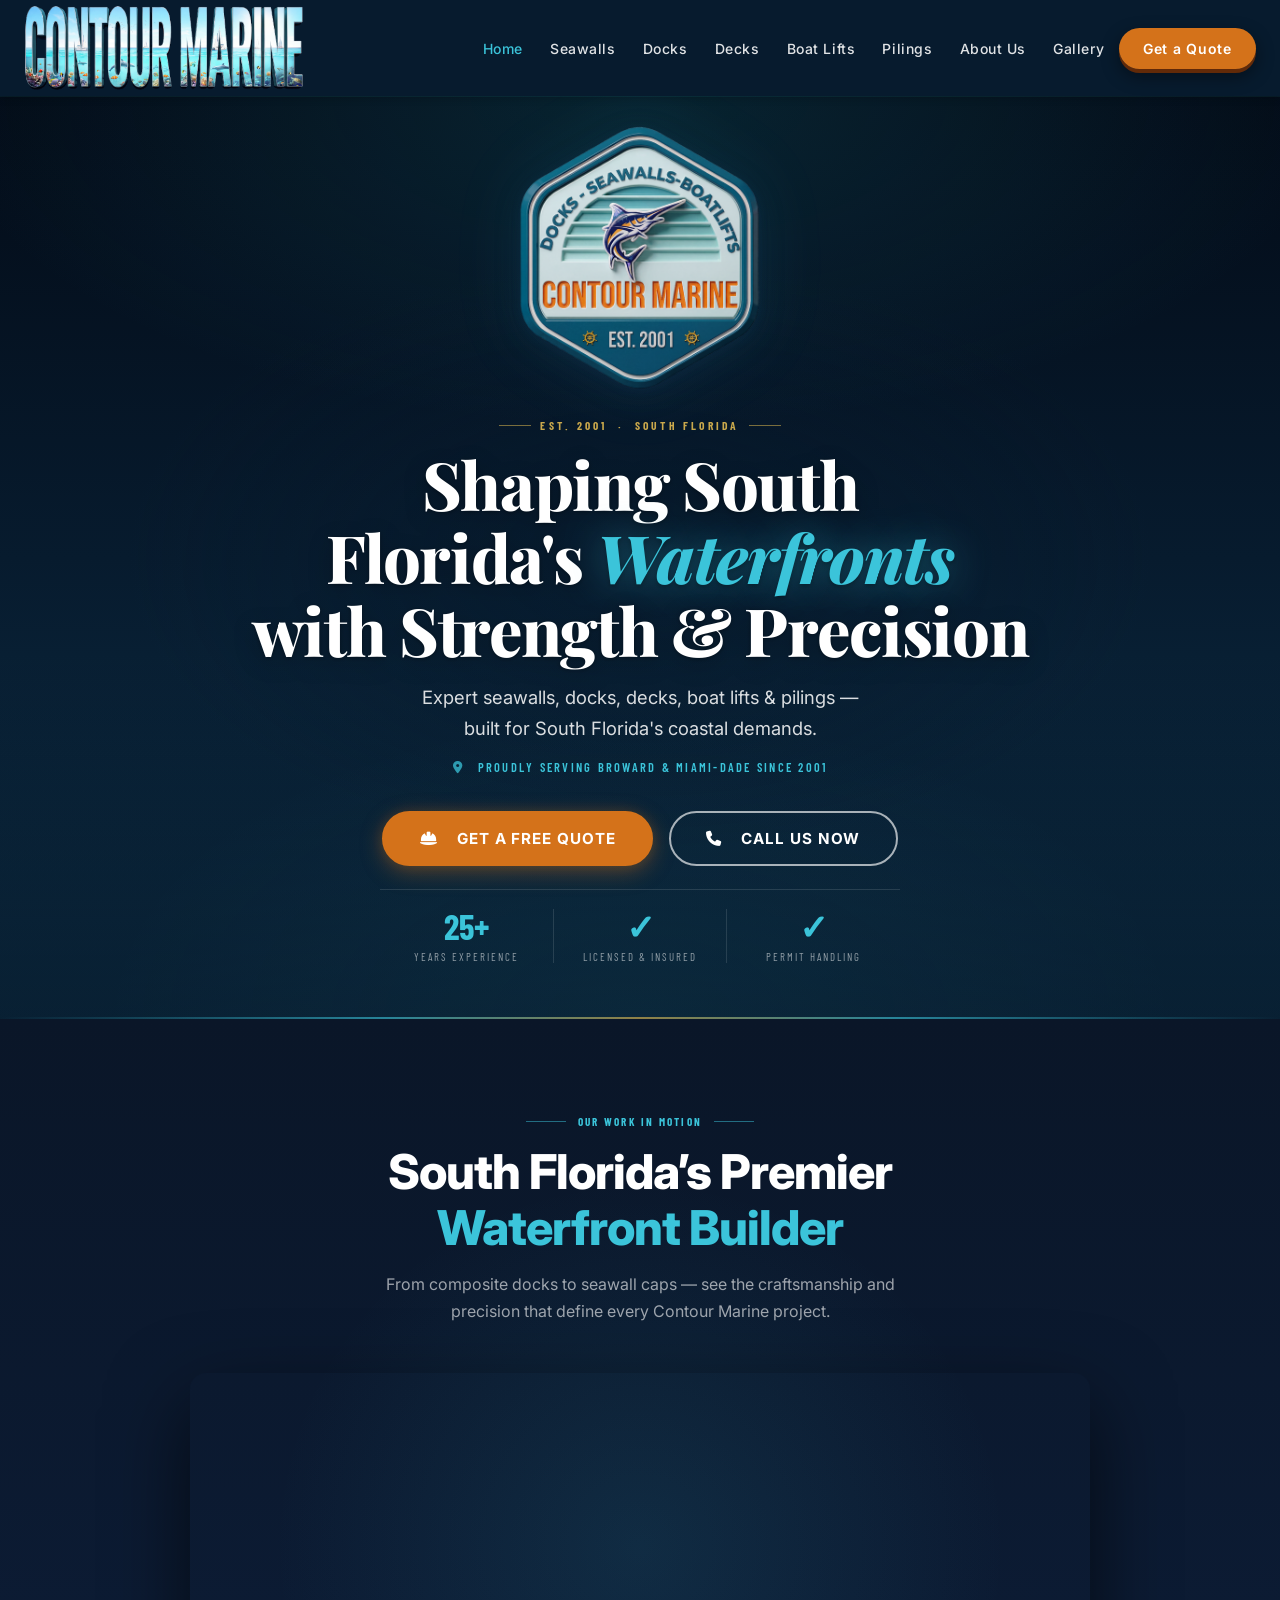
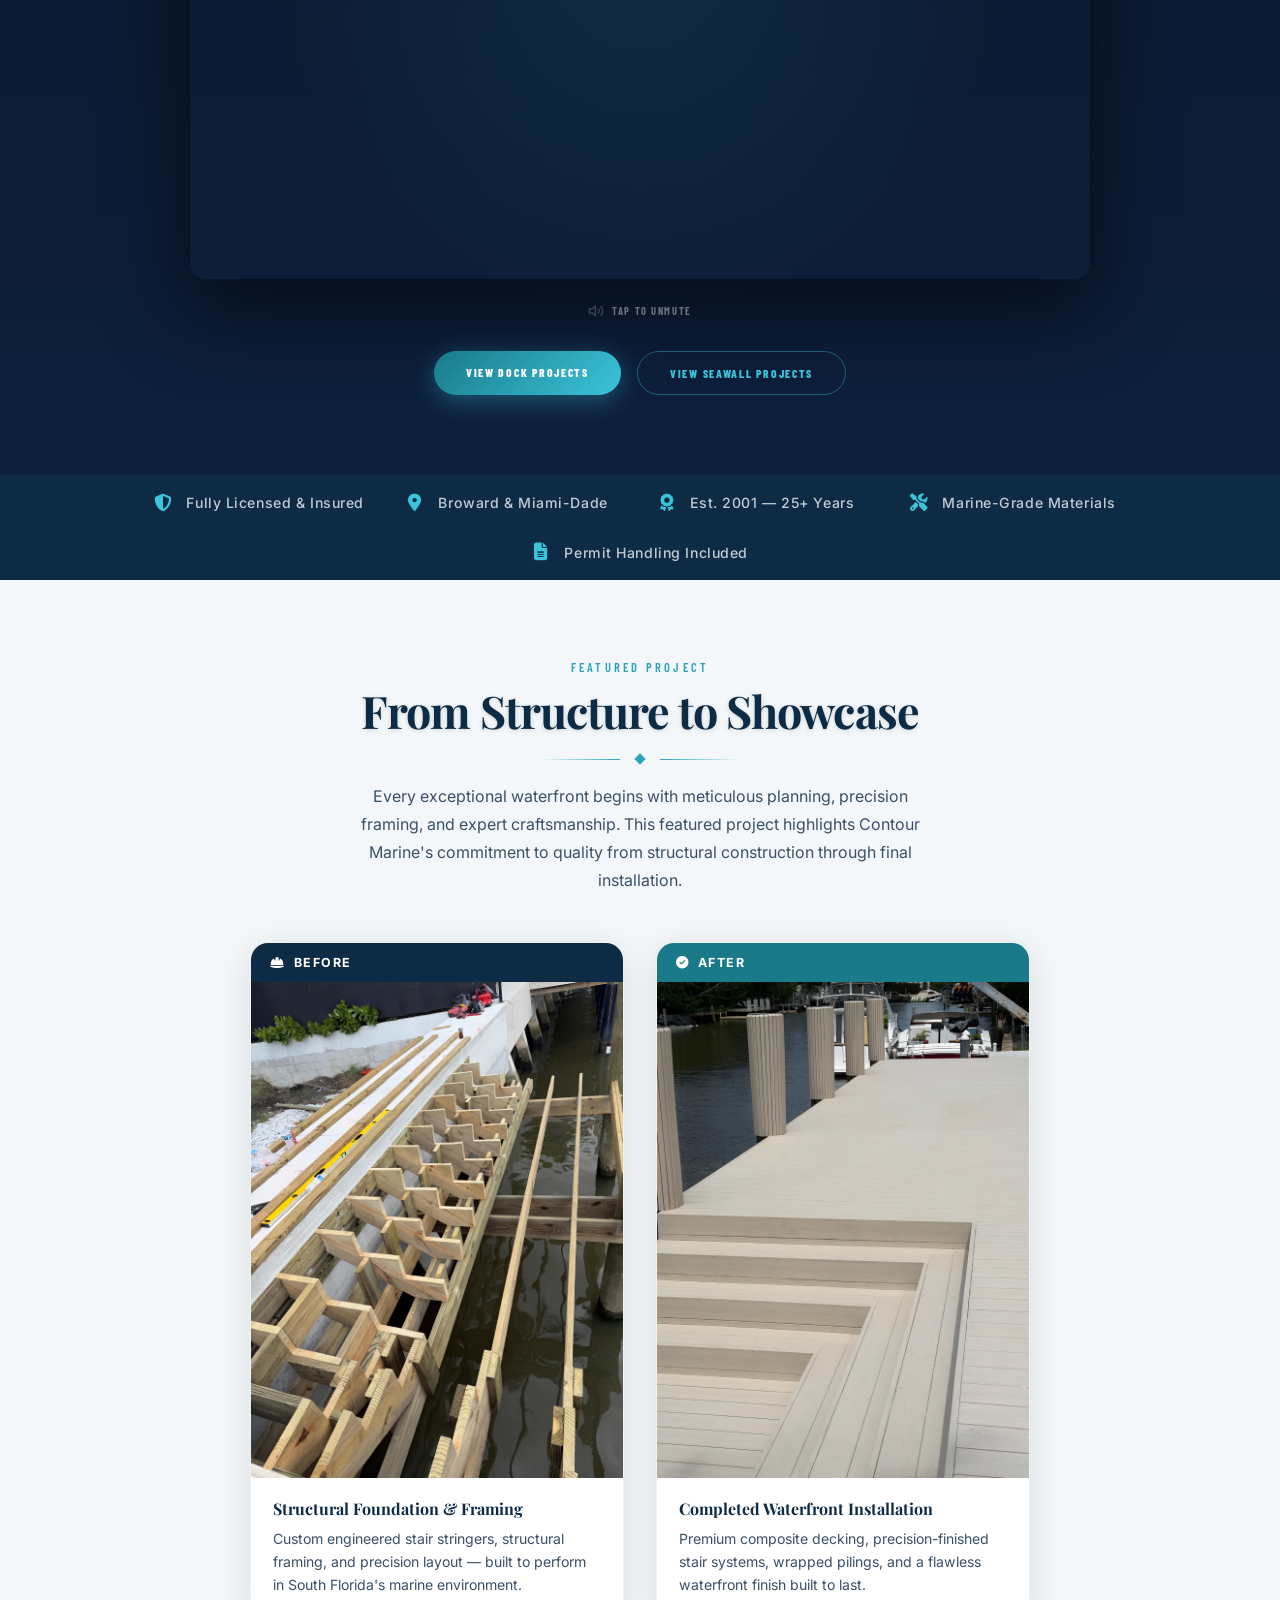
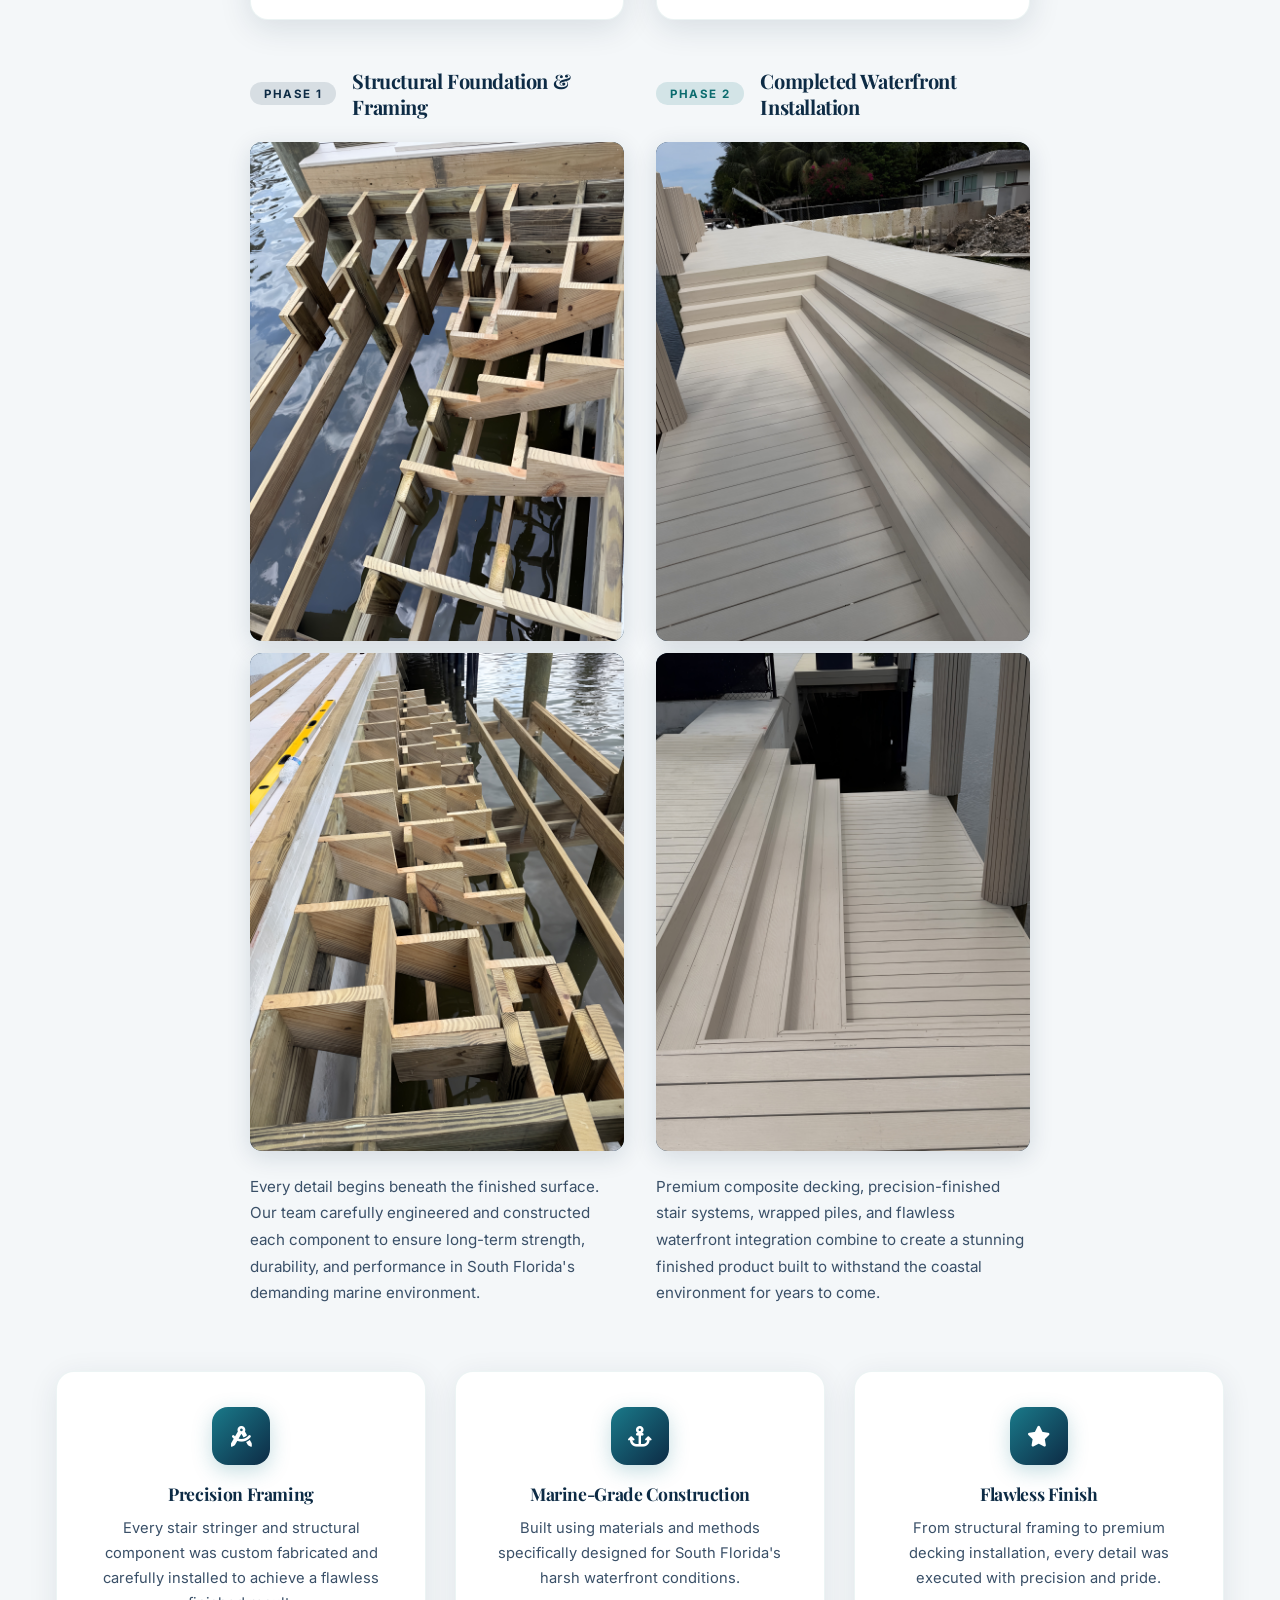
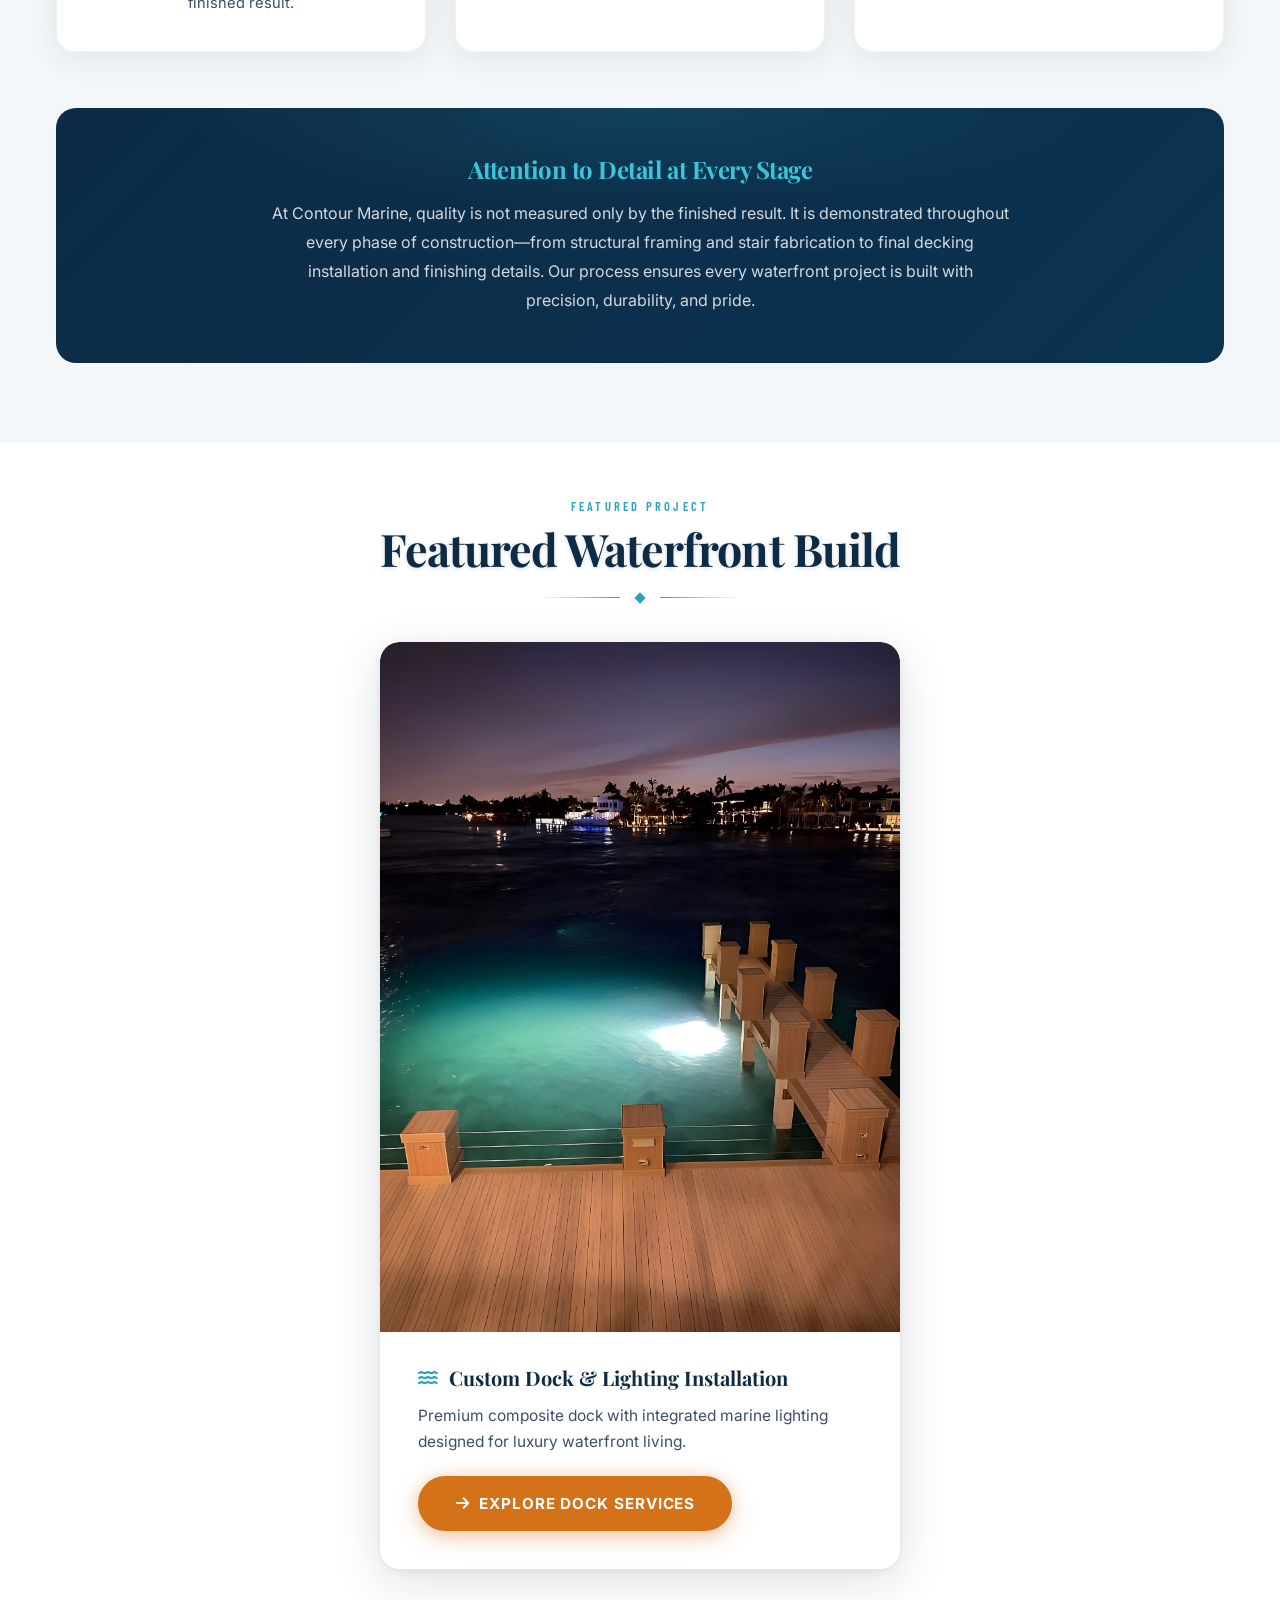
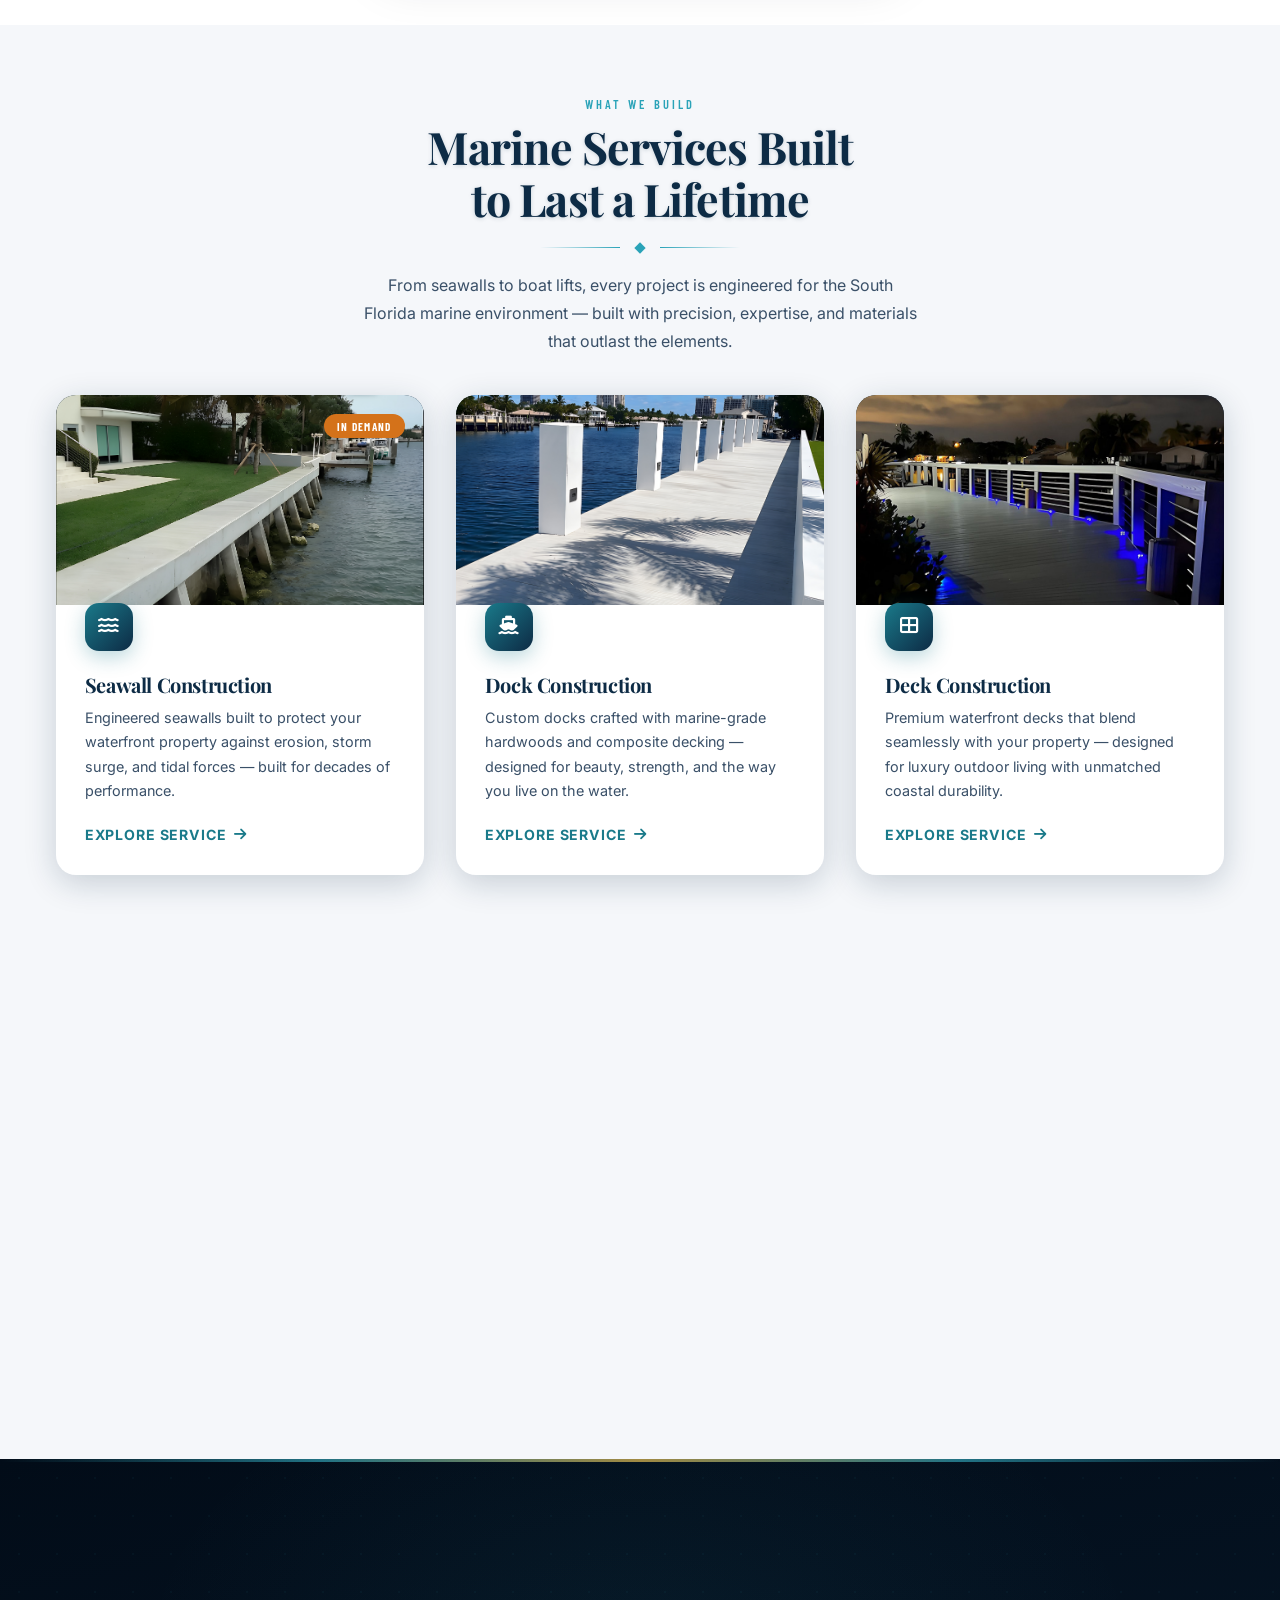
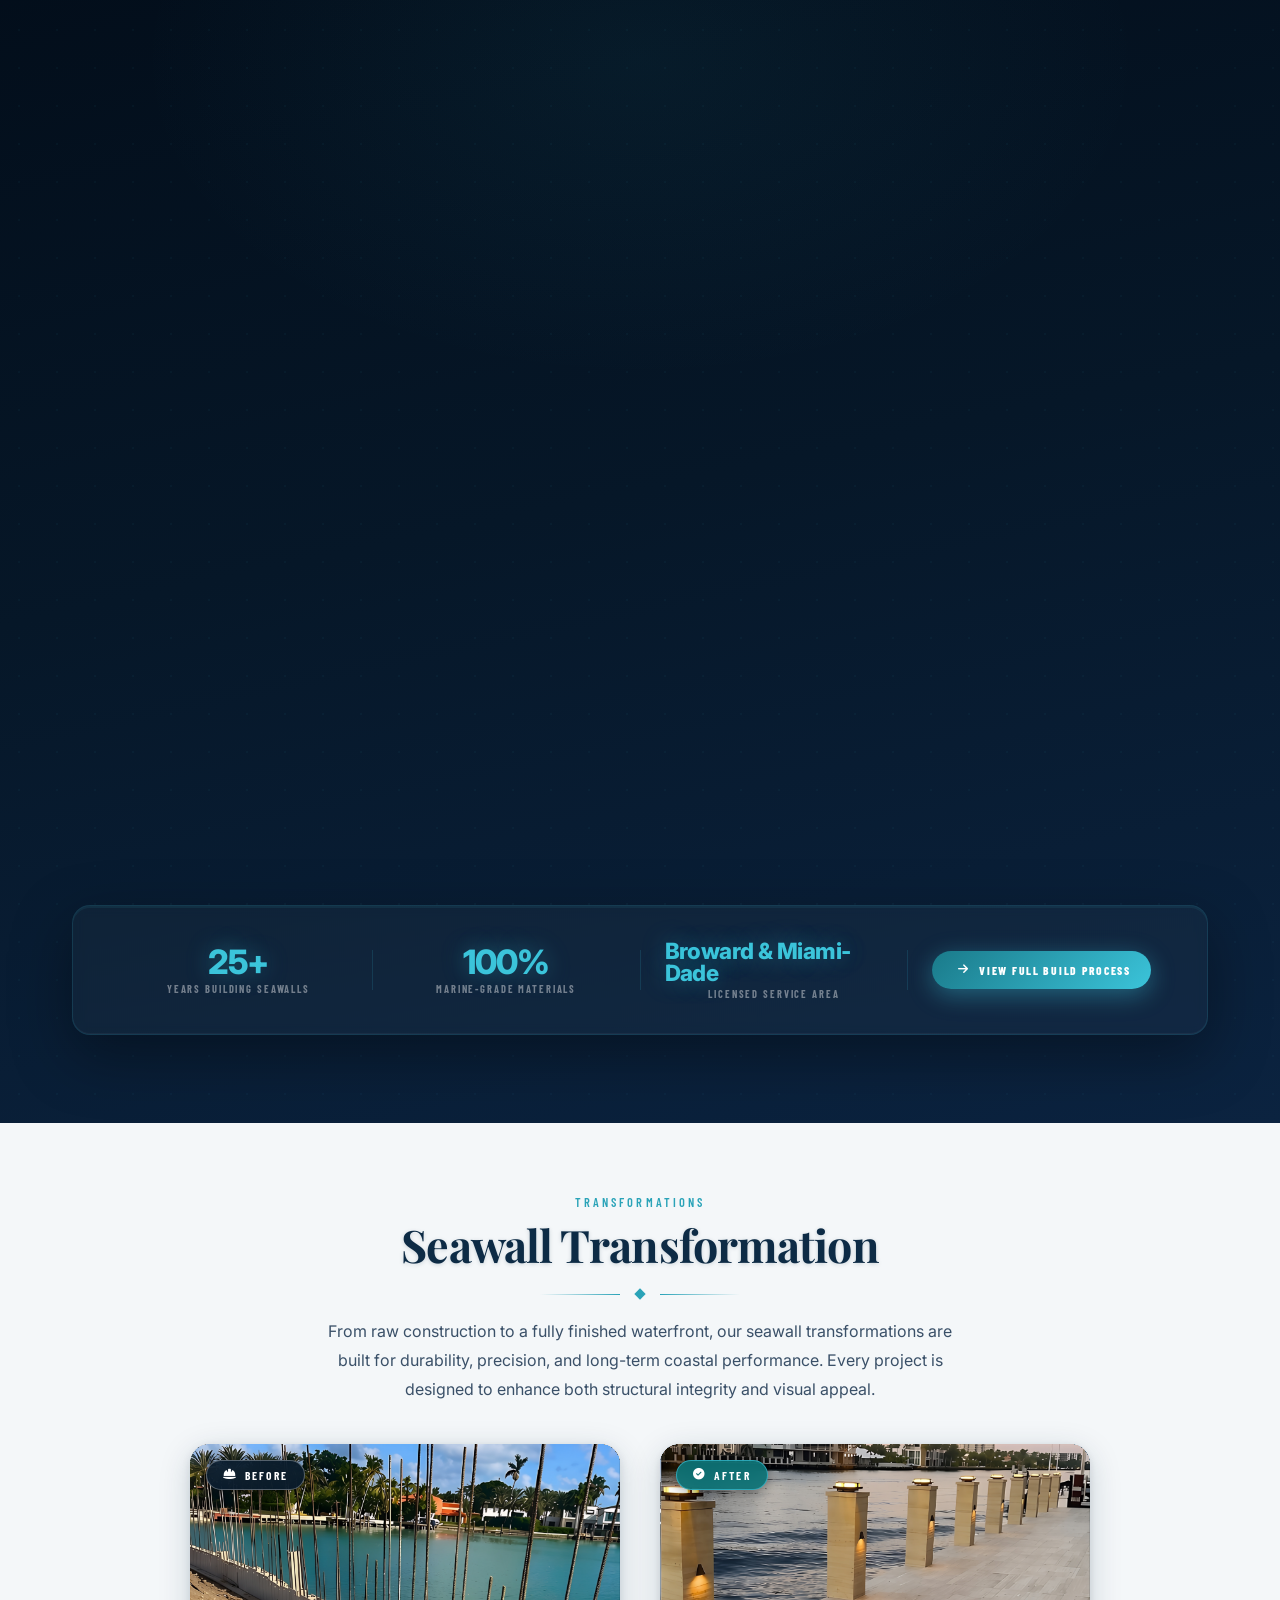
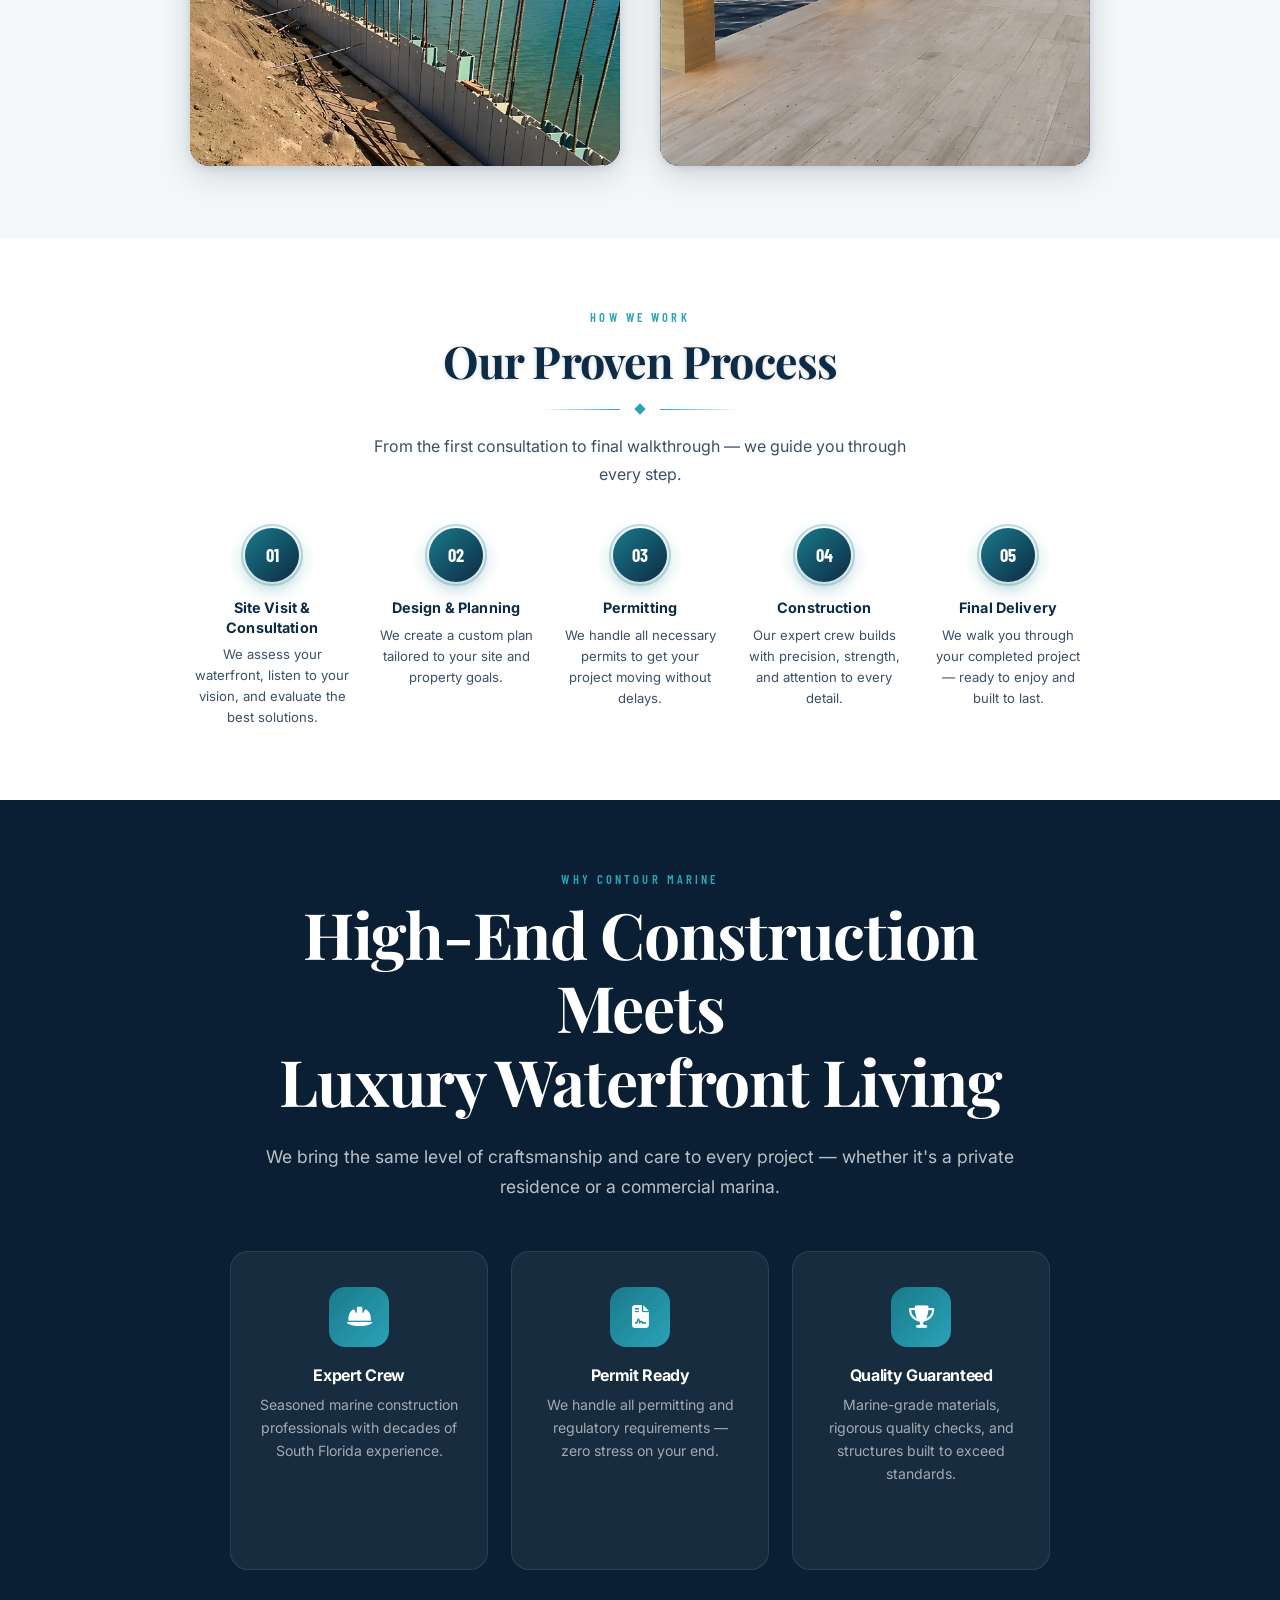
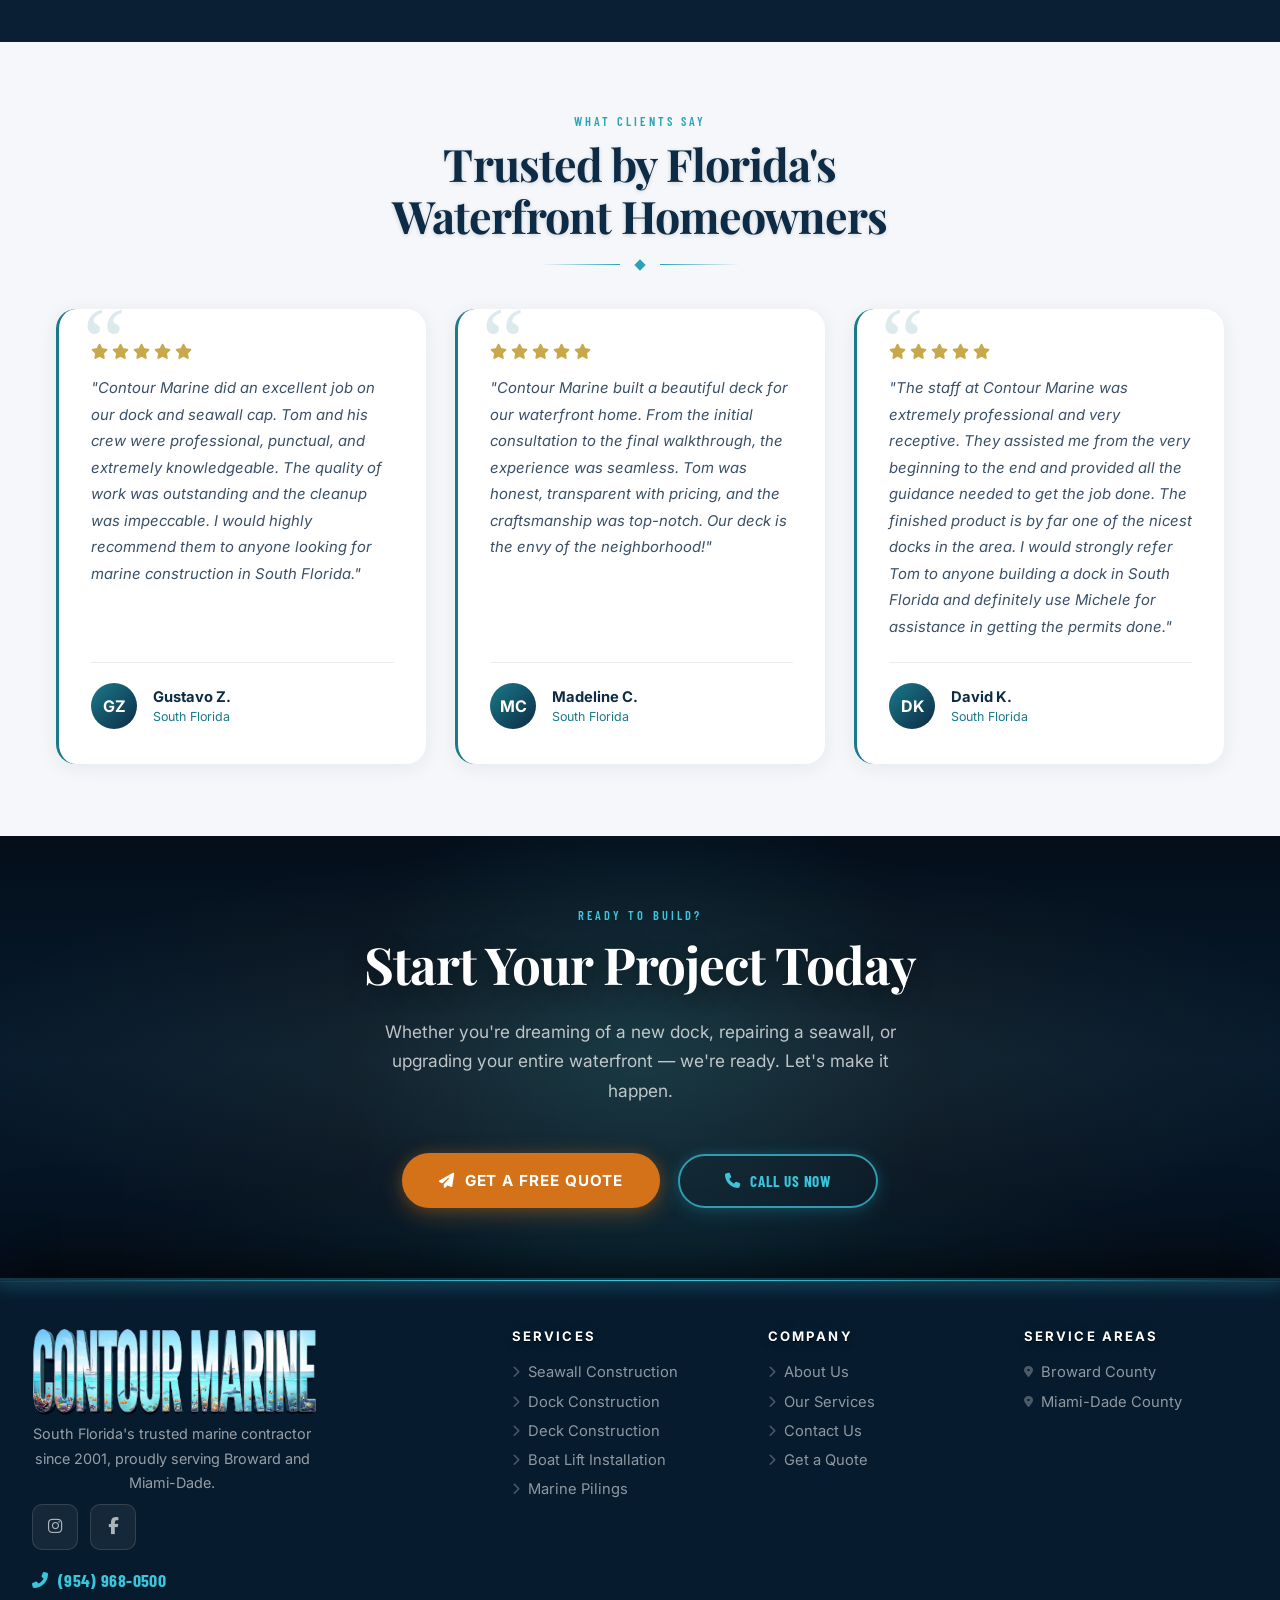
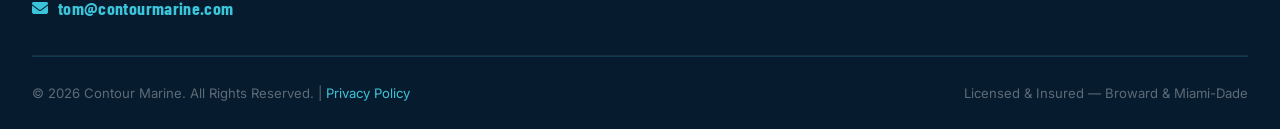
==== commit c844fc7e: "fix: homepage reel hardcoded dimensions, remove z-index iframe conflict, fix radial glow" ====
--- a/index.html
+++ b/index.html
@@ -151,8 +151,8 @@
       <p class="idx-video-sub">From composite docks to seawall caps — see the craftsmanship and precision that define every Contour Marine project.</p>
     </div>
     <div class="idx-video-wrap reveal">
-      <div class="idx-reel-frame" style="display:block;width:100%;max-width:900px;margin:0 auto;border-radius:16px;overflow:hidden;box-shadow:0 30px 80px rgba(0,0,0,0.6);">
-        <iframe src="https://player.mediadelivery.net/embed/728358/ed9da1ed-2cbe-4973-a719-0966b6554a1b?autoplay=true&loop=true&muted=true&preload=true&responsive=true&poster=0&playsinline=true" style="display:block;width:100%;aspect-ratio:16/9;height:auto;border:0;border-radius:16px;" allow="autoplay; accelerometer; gyroscope; encrypted-media; picture-in-picture; fullscreen" allowfullscreen="true" playsinline webkit-playsinline></iframe>
+      <div class="idx-reel-frame" style="display:block;width:min(900px,calc(100vw - 3rem));margin:0 auto;border-radius:16px;overflow:hidden;box-shadow:0 30px 80px rgba(0,0,0,0.6);">
+        <iframe src="https://player.mediadelivery.net/embed/728358/ed9da1ed-2cbe-4973-a719-0966b6554a1b?autoplay=true&loop=true&muted=true&preload=true&responsive=true&poster=0&playsinline=true" style="display:block;width:min(900px,calc(100vw - 3rem));height:calc(min(900px,calc(100vw - 3rem)) * 9 / 16);border:0;" allow="autoplay; accelerometer; gyroscope; encrypted-media; picture-in-picture; fullscreen" allowfullscreen="true" playsinline webkit-playsinline></iframe>
       </div>
       <div class="video-unmute-nudge">
         <svg viewBox="0 0 24 24" fill="none" stroke="currentColor" stroke-width="2"><polygon points="11 5 6 9 2 9 2 15 6 15 11 19 11 5"/><path d="M15.54 8.46a5 5 0 0 1 0 7.07"/><path d="M19.07 4.93a10 10 0 0 1 0 14.14"/></svg>
--- a/styles.css
+++ b/styles.css
@@ -7131,10 +7131,10 @@
 .idx-video-section::before {
   content: '';
   position: absolute;
-  top: -120px; left: 50%;
-  transform: translateX(-50%);
-  width: 600px; height: 600px;
-  background: radial-gradient(circle, rgba(59,196,218,0.08) 0%, transparent 70%);
+  top: 50%; left: 50%;
+  transform: translateX(-50%) translateY(-50%);
+  width: 800px; height: 800px;
+  background: radial-gradient(circle, rgba(59,196,218,0.1) 0%, transparent 65%);
   pointer-events: none;
 }
 .idx-video-inner {
@@ -7206,21 +7206,17 @@
 }
 /* Horizontal 16:9 showreel frame */
 .idx-reel-frame {
-  width: 100%;
-  max-width: 900px;
+  display: block;
   border-radius: 16px;
   overflow: hidden;
   box-shadow:
     0 0 0 1px rgba(59,196,218,0.35),
     0 30px 80px rgba(0,0,0,0.7),
-    0 0 80px rgba(59,196,218,0.15),
-    0 0 120px rgba(59,196,218,0.07);
+    0 0 80px rgba(59,196,218,0.15);
 }
 .idx-reel-frame iframe {
   display: block;
-  width: 100%;
-  aspect-ratio: 16 / 9;
-  height: auto;
+  border: 0;
 }
 
 /* ── Unmute nudge ── */
@@ -7289,21 +7285,9 @@
   flex-direction: column;
   align-items: center;
   gap: 2rem;
-  position: relative;
 }
 .idx-video-wrap::before {
-  content: '';
-  position: absolute;
-  top: 50%; left: 50%;
-  transform: translate(-50%, -50%);
-  width: 500px; height: 500px;
-  background: radial-gradient(circle, rgba(59,196,218,0.12) 0%, transparent 65%);
-  pointer-events: none;
-  z-index: 0;
-}
-.idx-video-wrap > * {
-  position: relative;
-  z-index: 1;
+  content: none;
 }
 .idx-video-ctas {
   display: flex;
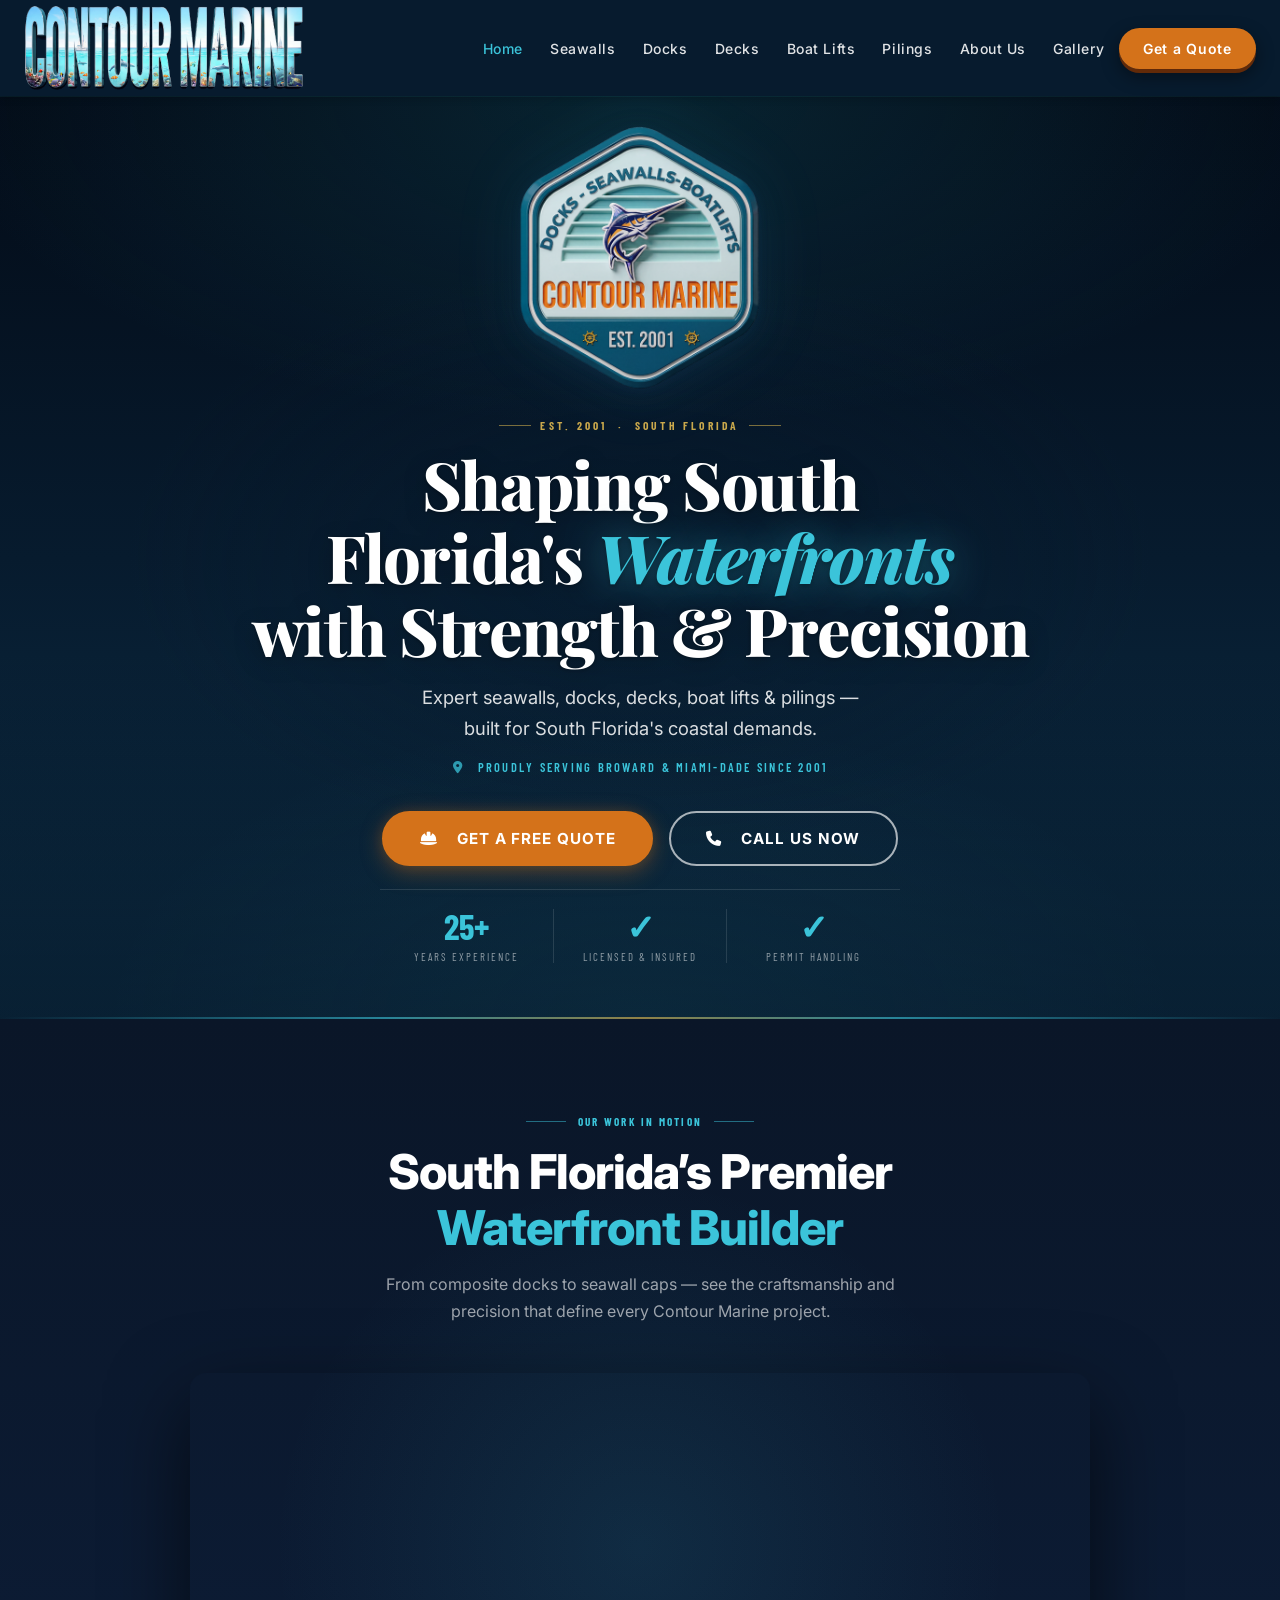
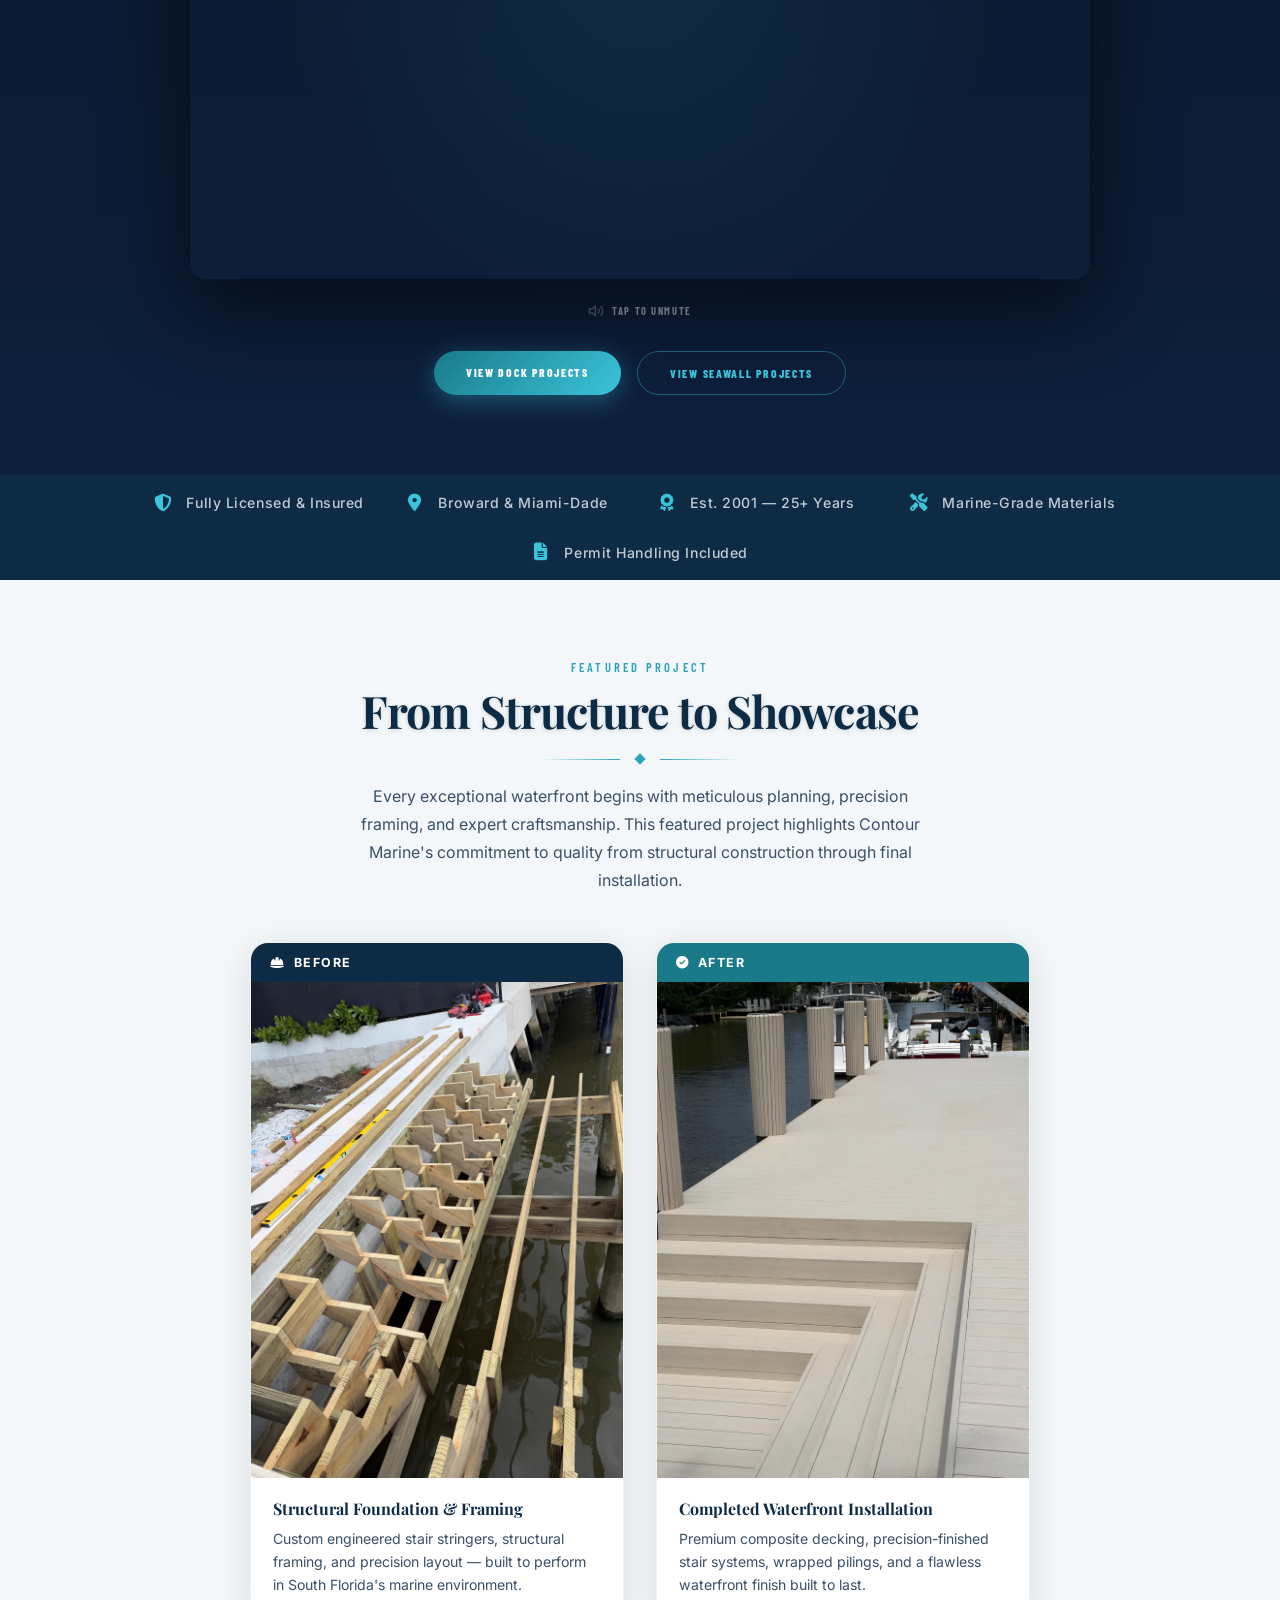
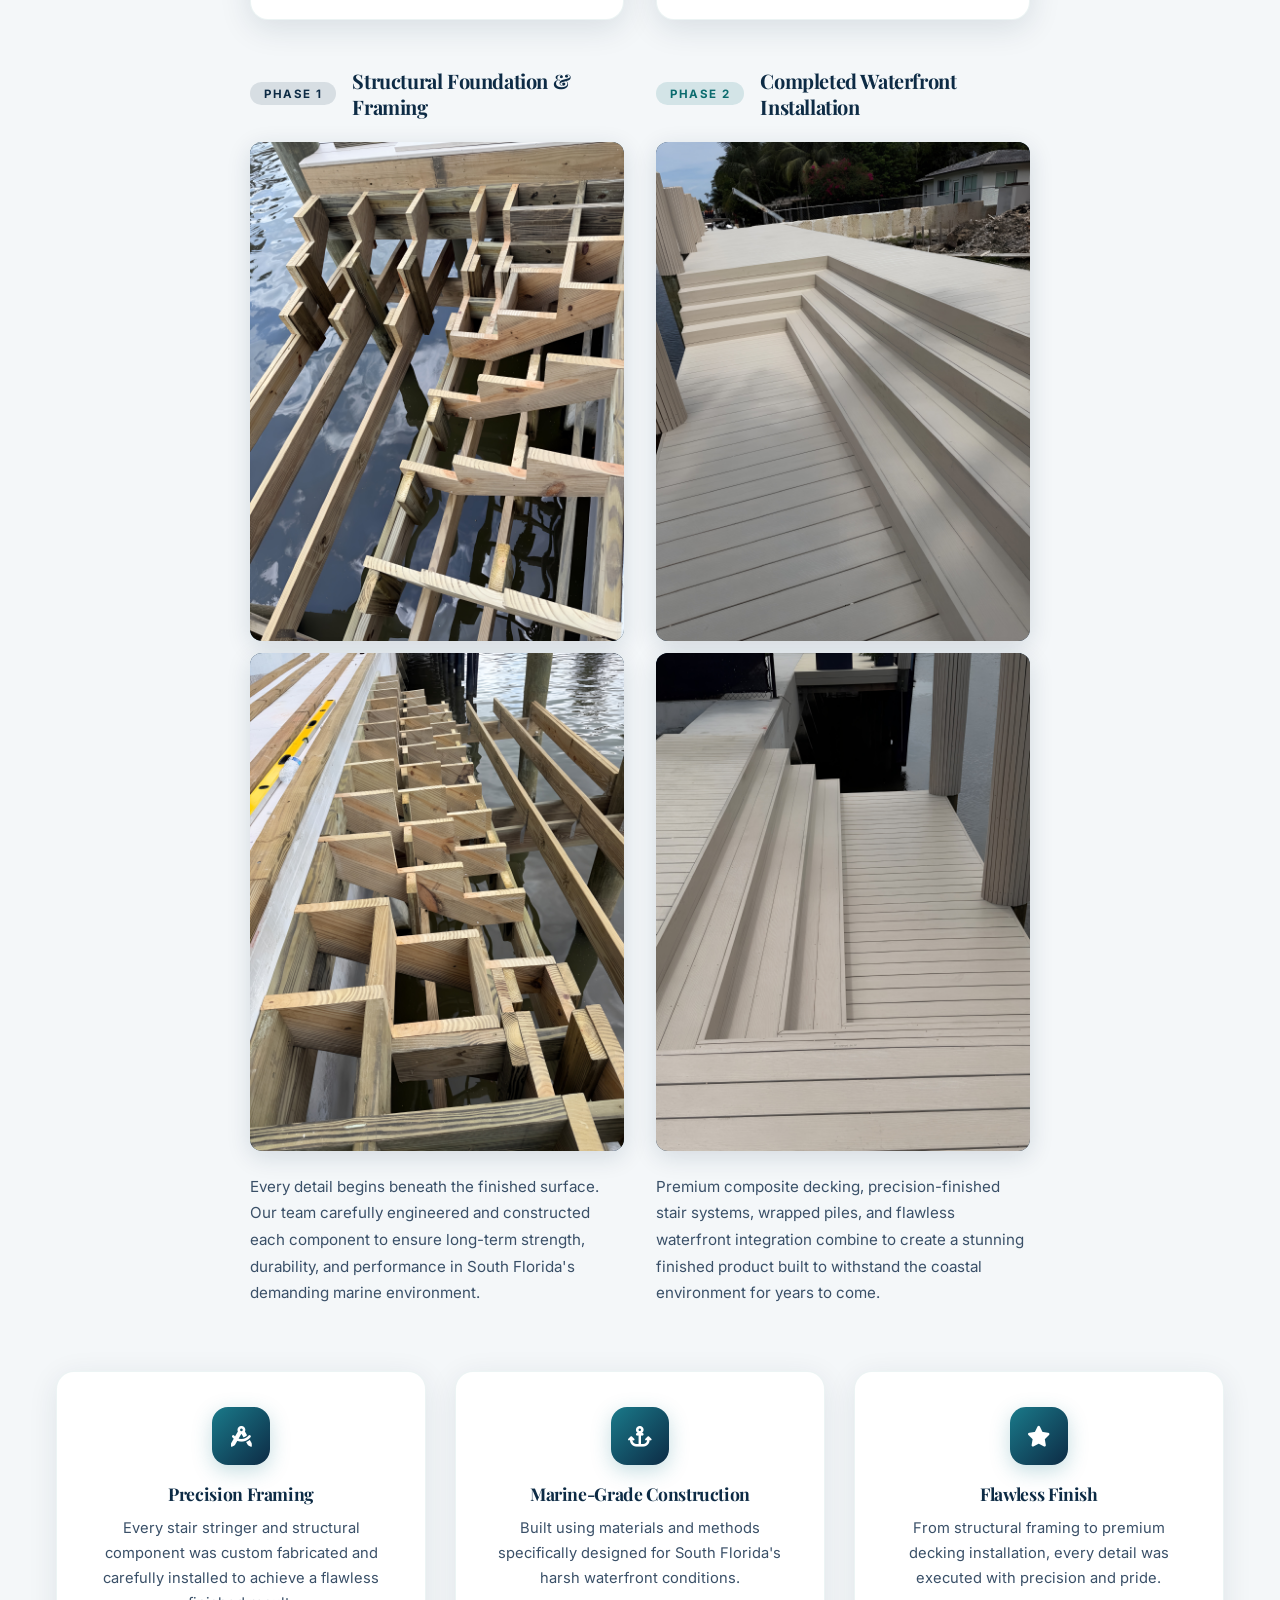
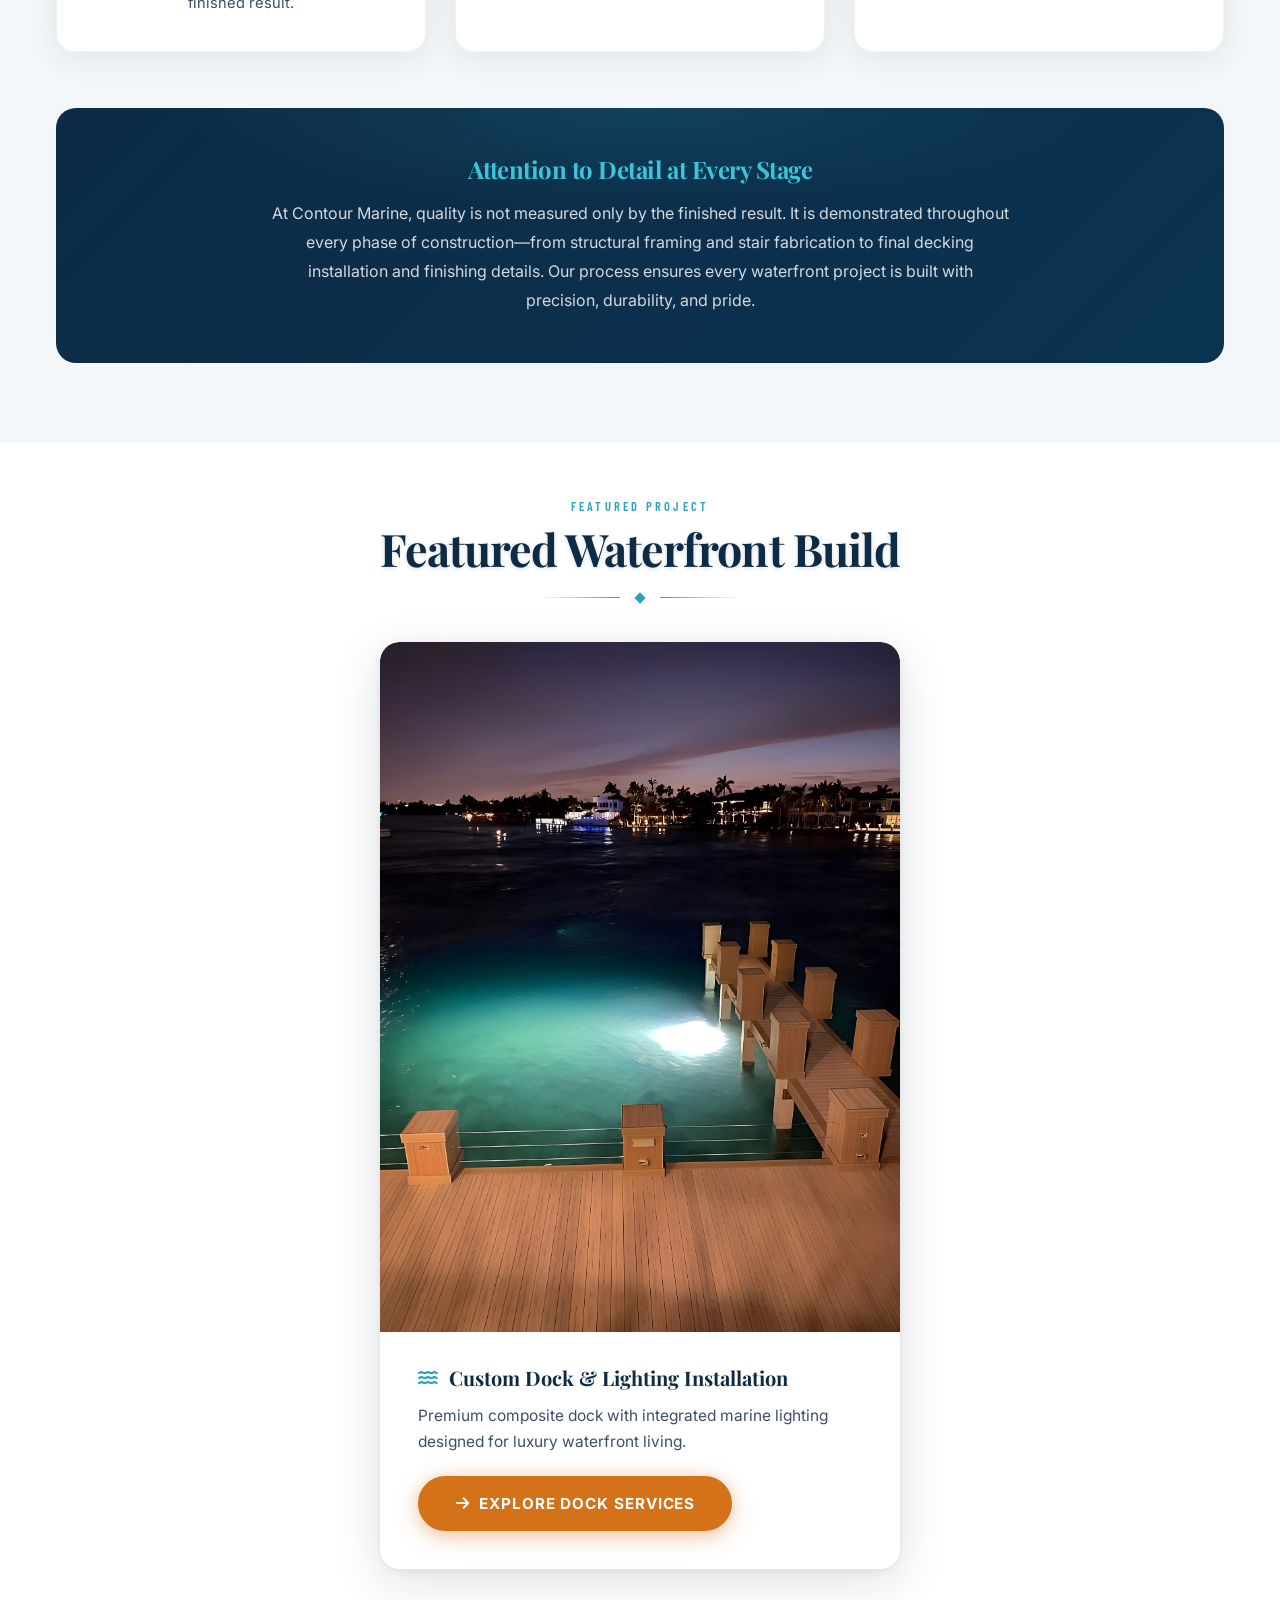
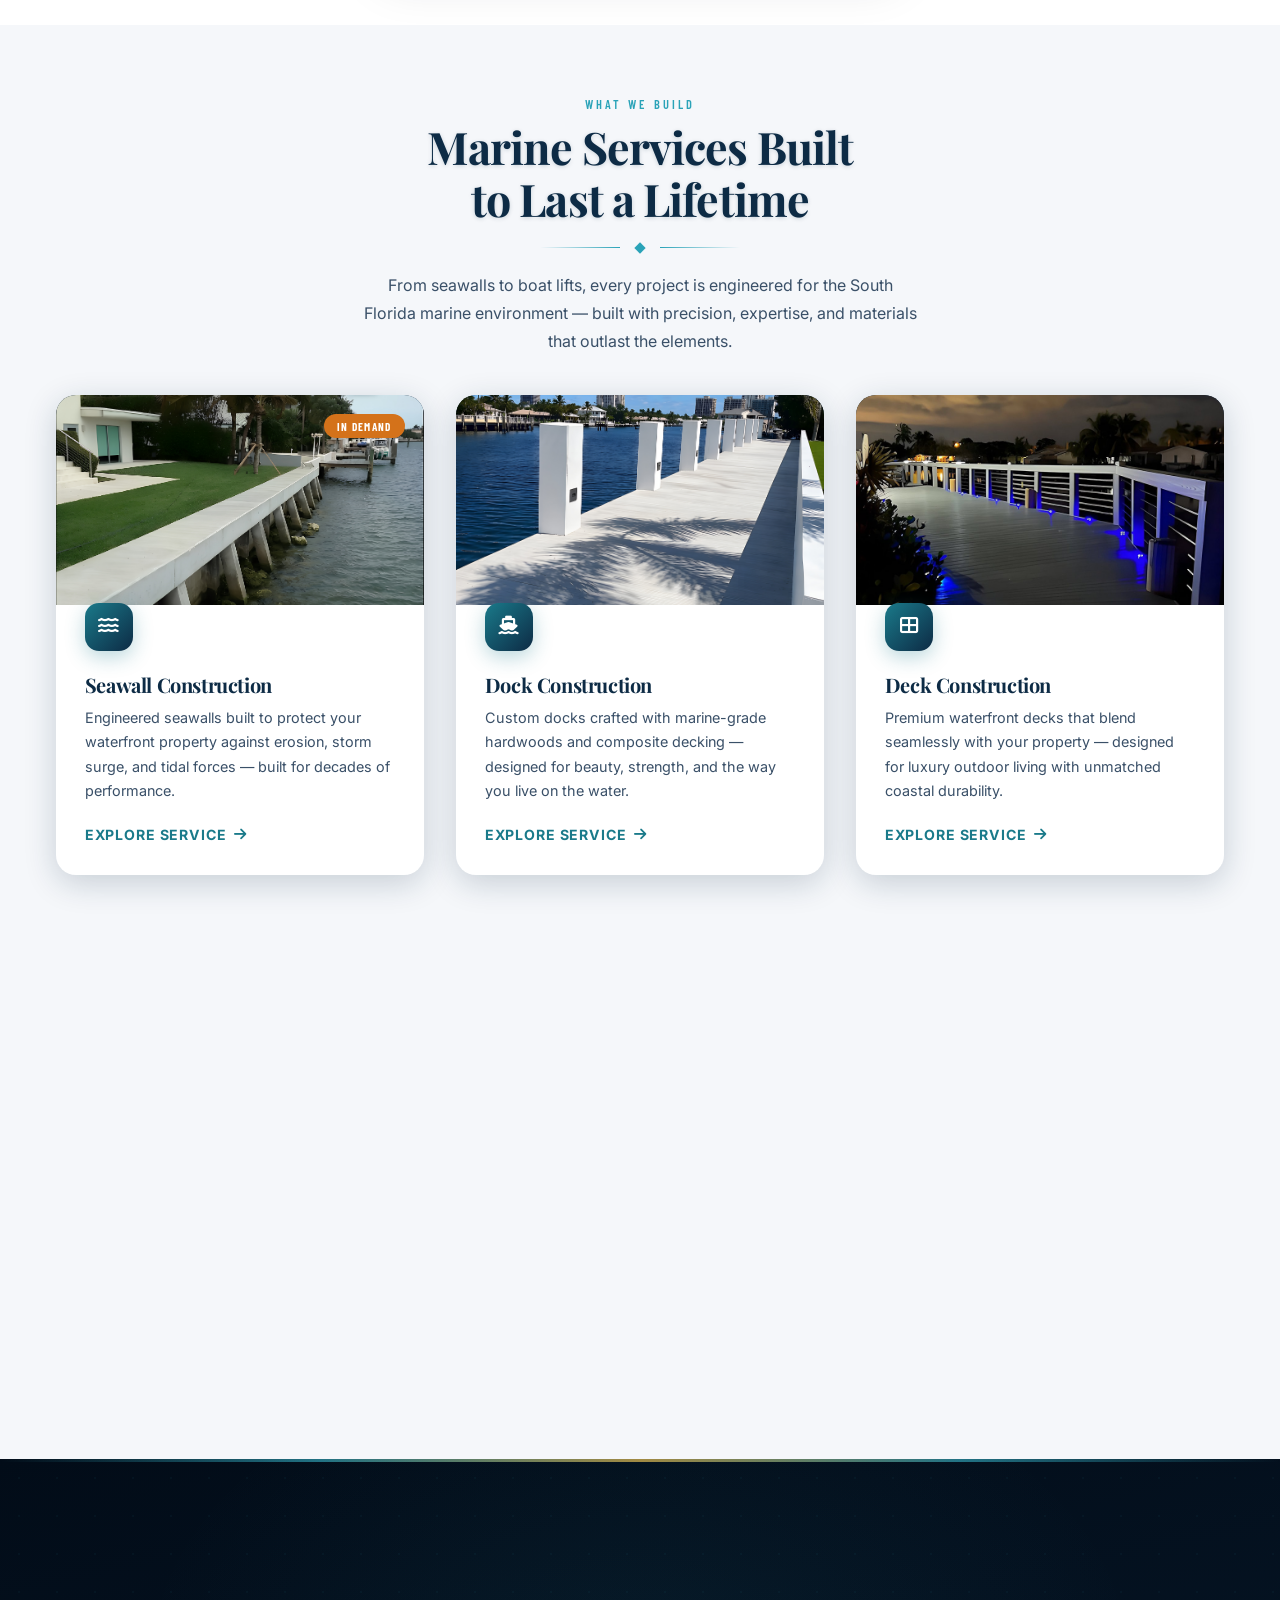
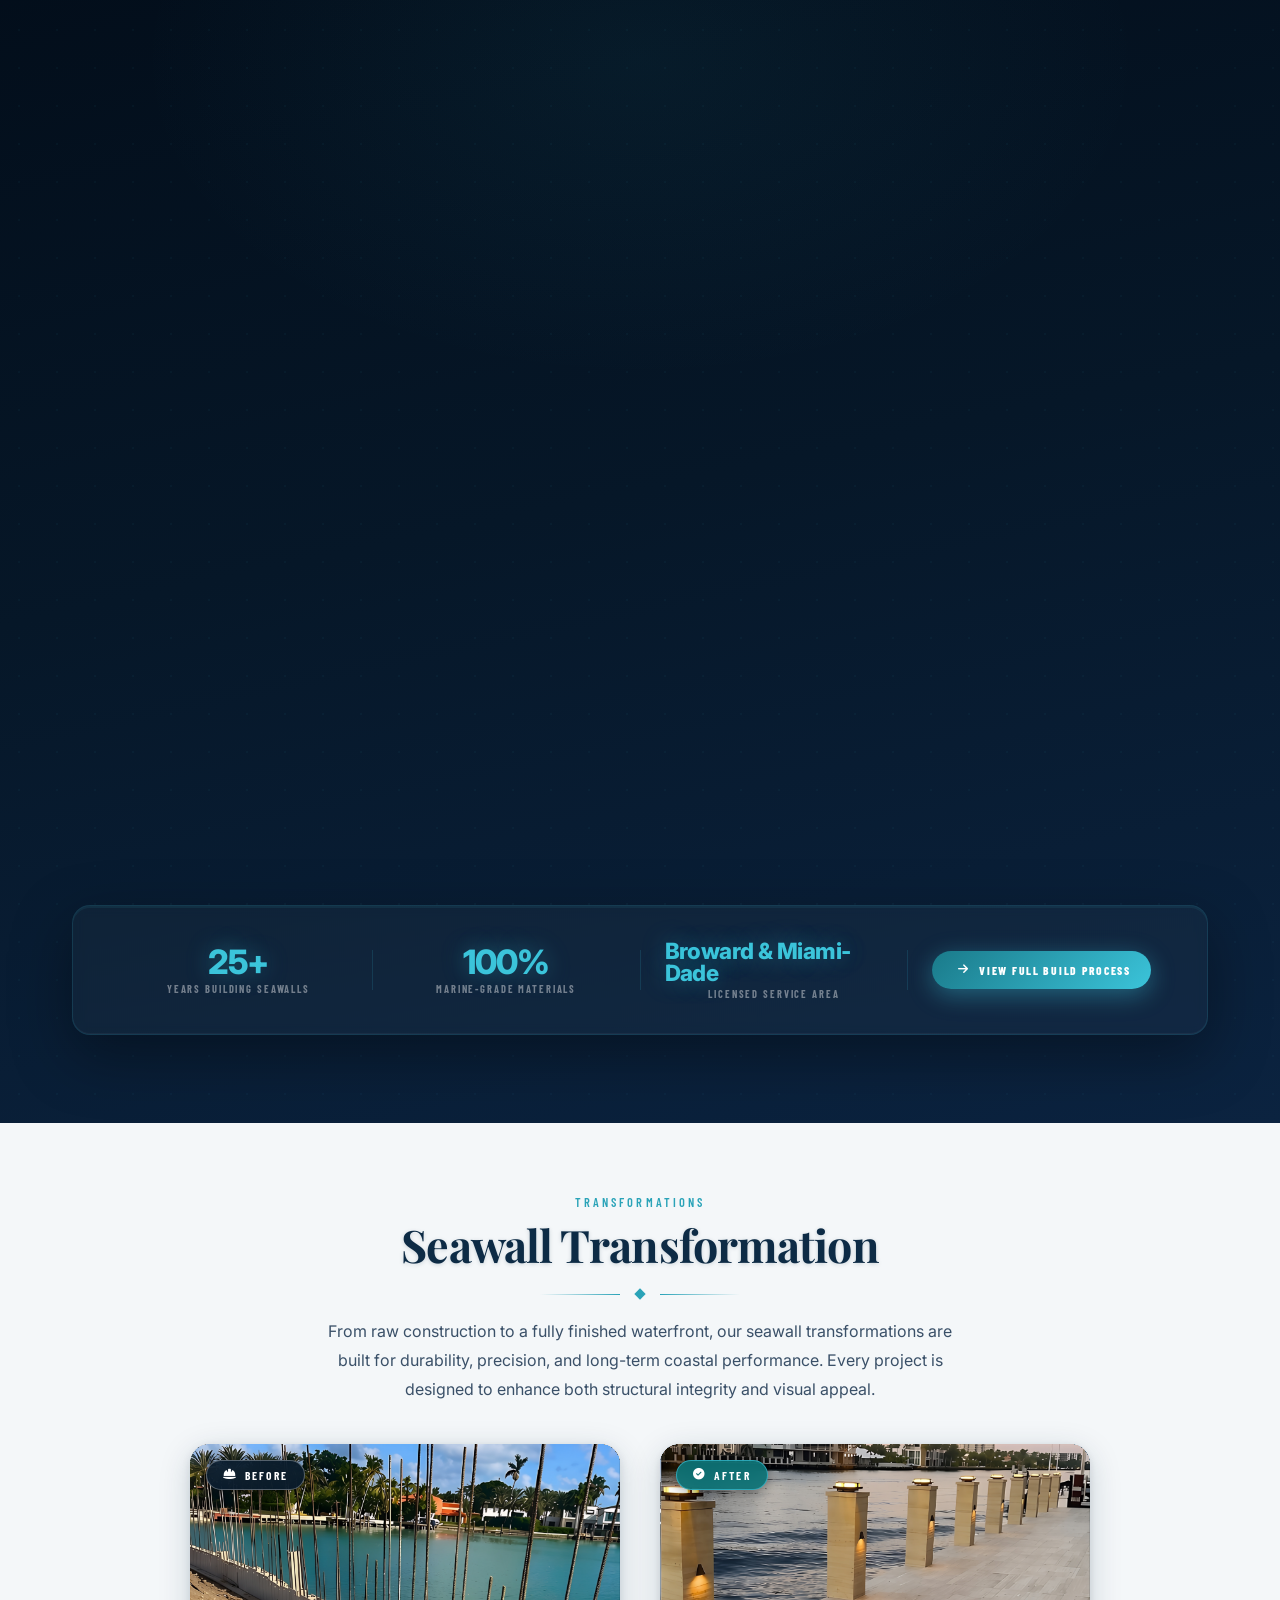
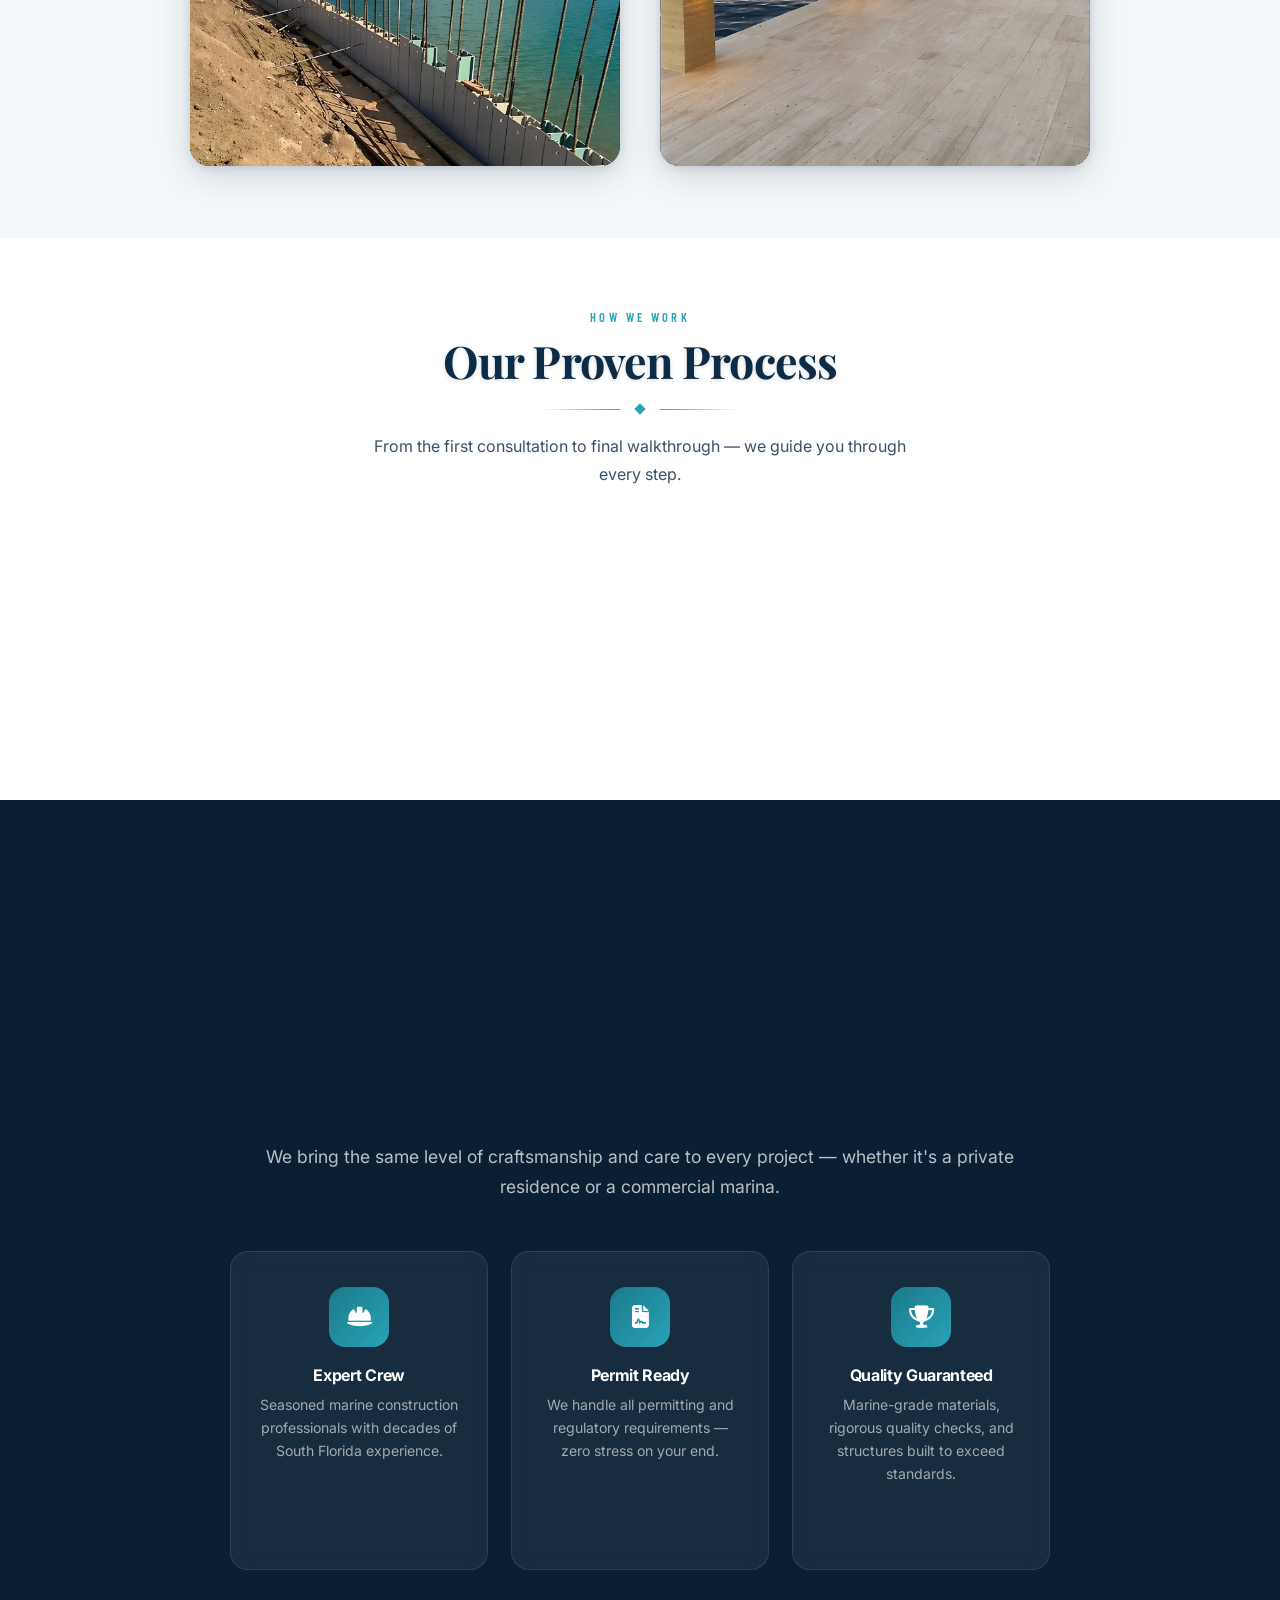
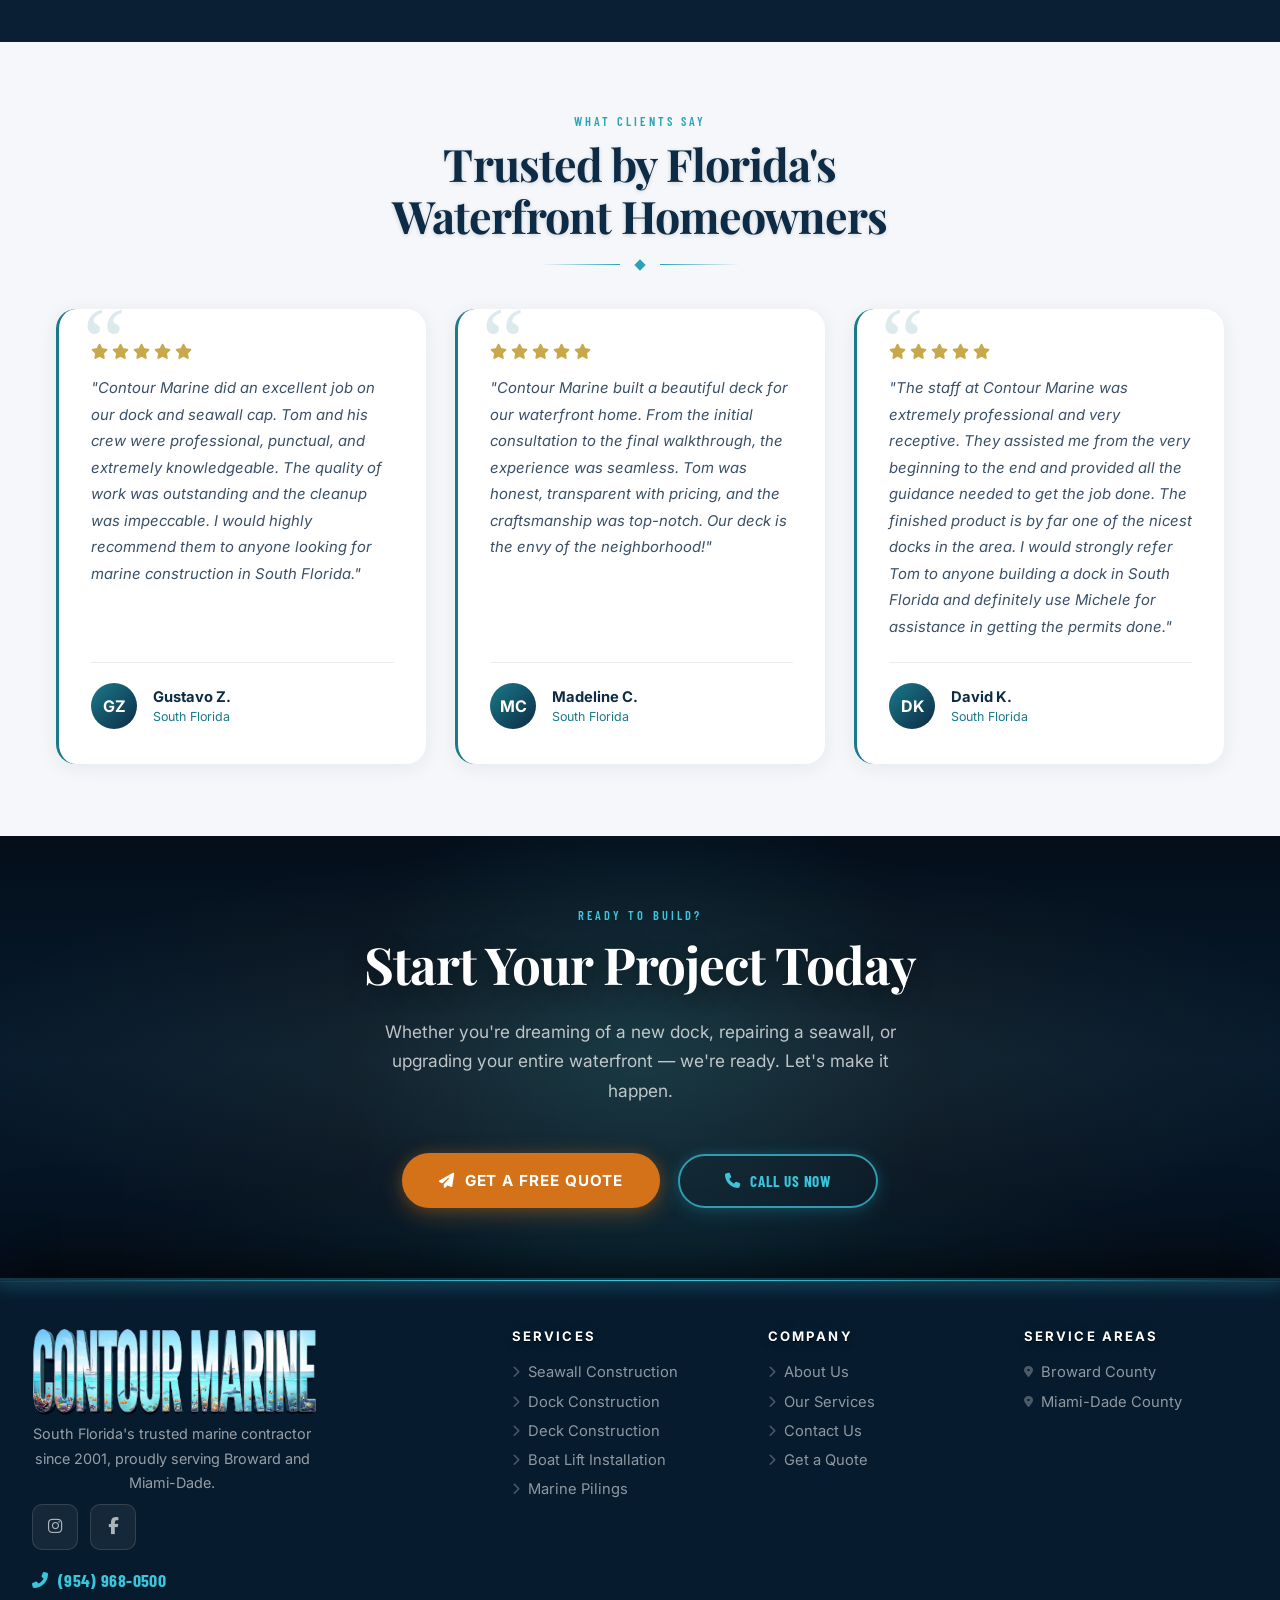
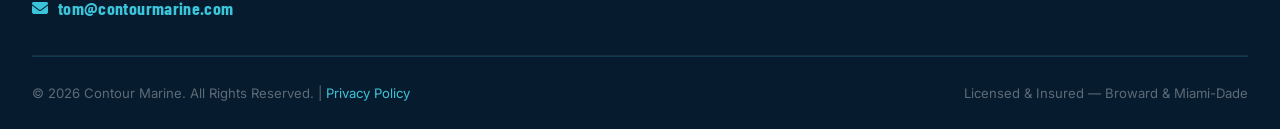
==== commit 26508d62: "fix: ensure autoplay first in allow attribute on homepage iframe" ====
--- a/index.html
+++ b/index.html
@@ -152,7 +152,7 @@
     </div>
     <div class="idx-video-wrap reveal">
       <div class="idx-reel-frame" style="display:block;width:min(900px,calc(100vw - 3rem));margin:0 auto;border-radius:16px;overflow:hidden;box-shadow:0 30px 80px rgba(0,0,0,0.6);">
-        <iframe src="https://player.mediadelivery.net/embed/728358/ed9da1ed-2cbe-4973-a719-0966b6554a1b?autoplay=true&loop=true&muted=true&preload=true&responsive=true&poster=0&playsinline=true" style="display:block;width:min(900px,calc(100vw - 3rem));height:calc(min(900px,calc(100vw - 3rem)) * 9 / 16);border:0;" allow="autoplay; accelerometer; gyroscope; encrypted-media; picture-in-picture; fullscreen" allowfullscreen="true" playsinline webkit-playsinline></iframe>
+        <iframe src="https://player.mediadelivery.net/embed/728358/ed9da1ed-2cbe-4973-a719-0966b6554a1b?autoplay=true&loop=true&muted=true&preload=true&responsive=true&poster=0&playsinline=true" style="display:block;width:min(900px,calc(100vw - 3rem));height:calc(min(900px,calc(100vw - 3rem)) * 9 / 16);border:0;" allow="autoplay; fullscreen; accelerometer; gyroscope; encrypted-media; picture-in-picture" allowfullscreen="true" playsinline webkit-playsinline></iframe>
       </div>
       <div class="video-unmute-nudge">
         <svg viewBox="0 0 24 24" fill="none" stroke="currentColor" stroke-width="2"><polygon points="11 5 6 9 2 9 2 15 6 15 11 19 11 5"/><path d="M15.54 8.46a5 5 0 0 1 0 7.07"/><path d="M19.07 4.93a10 10 0 0 1 0 14.14"/></svg>
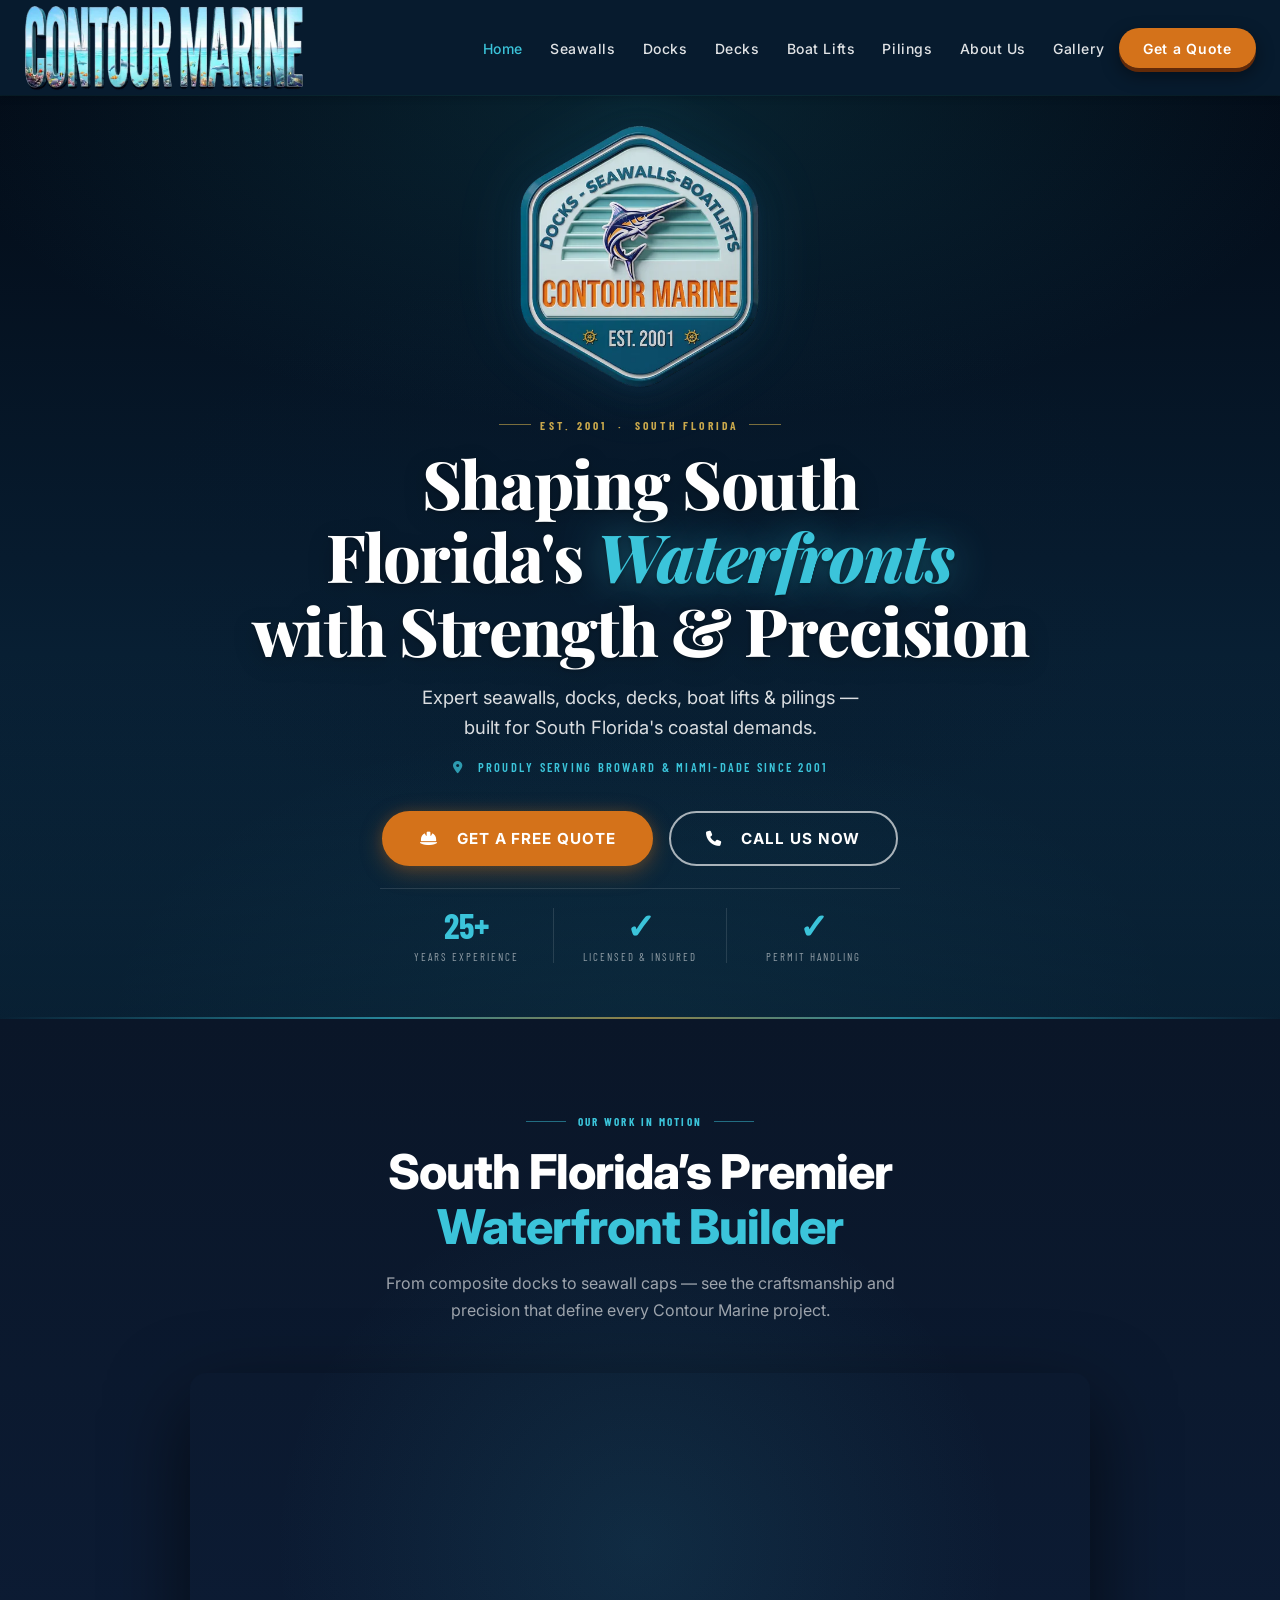
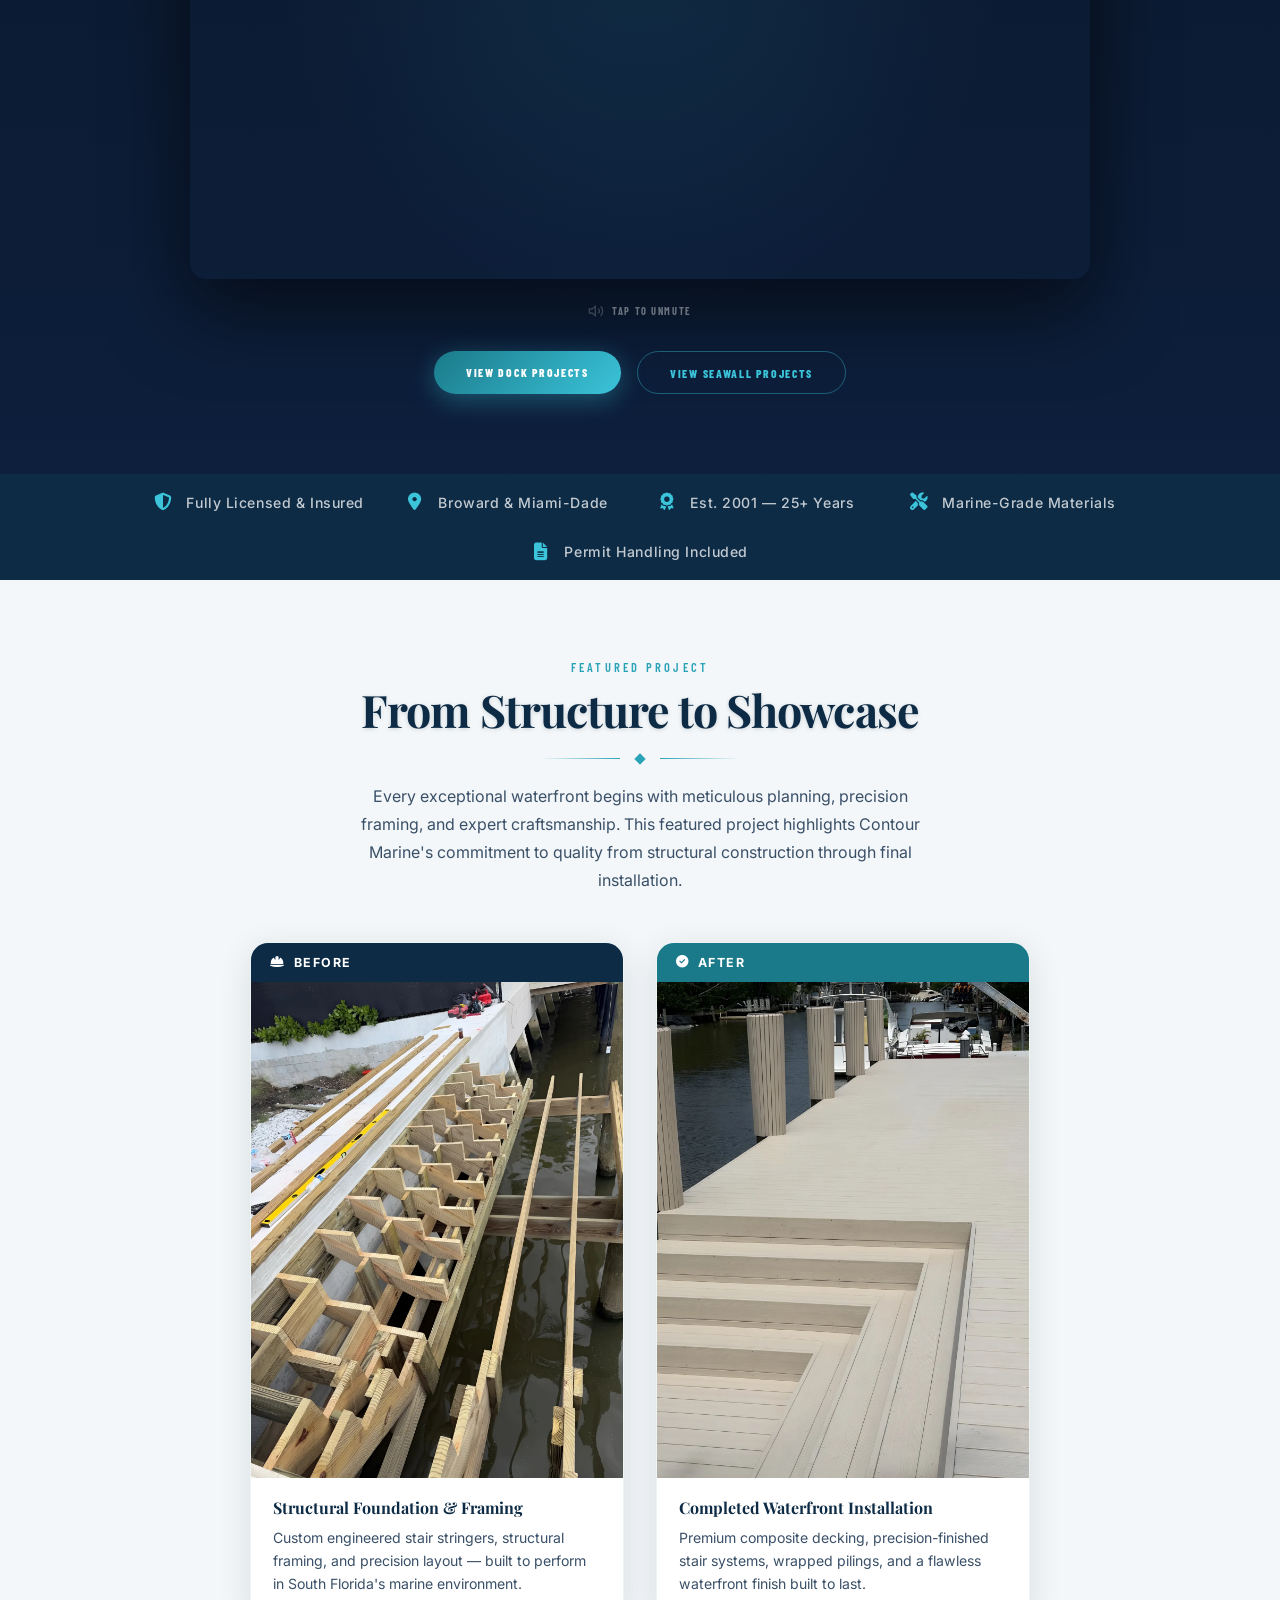
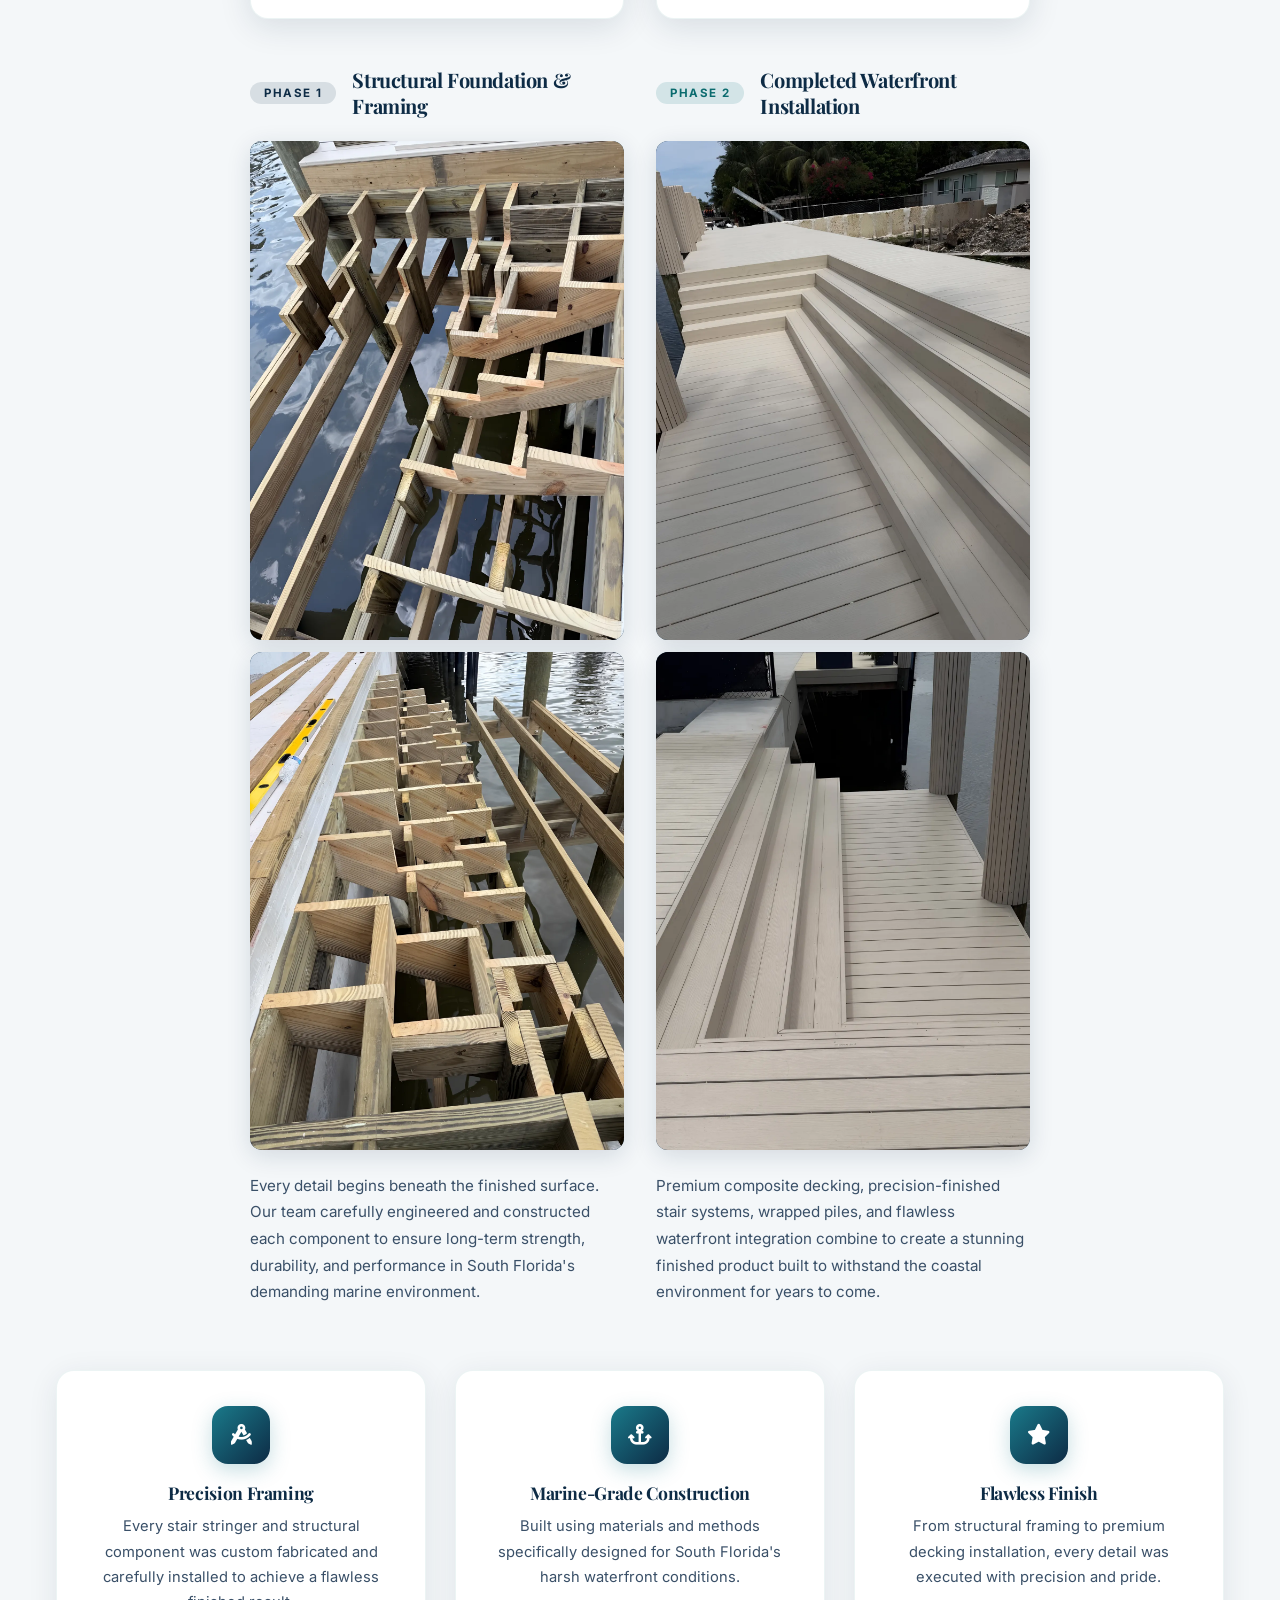
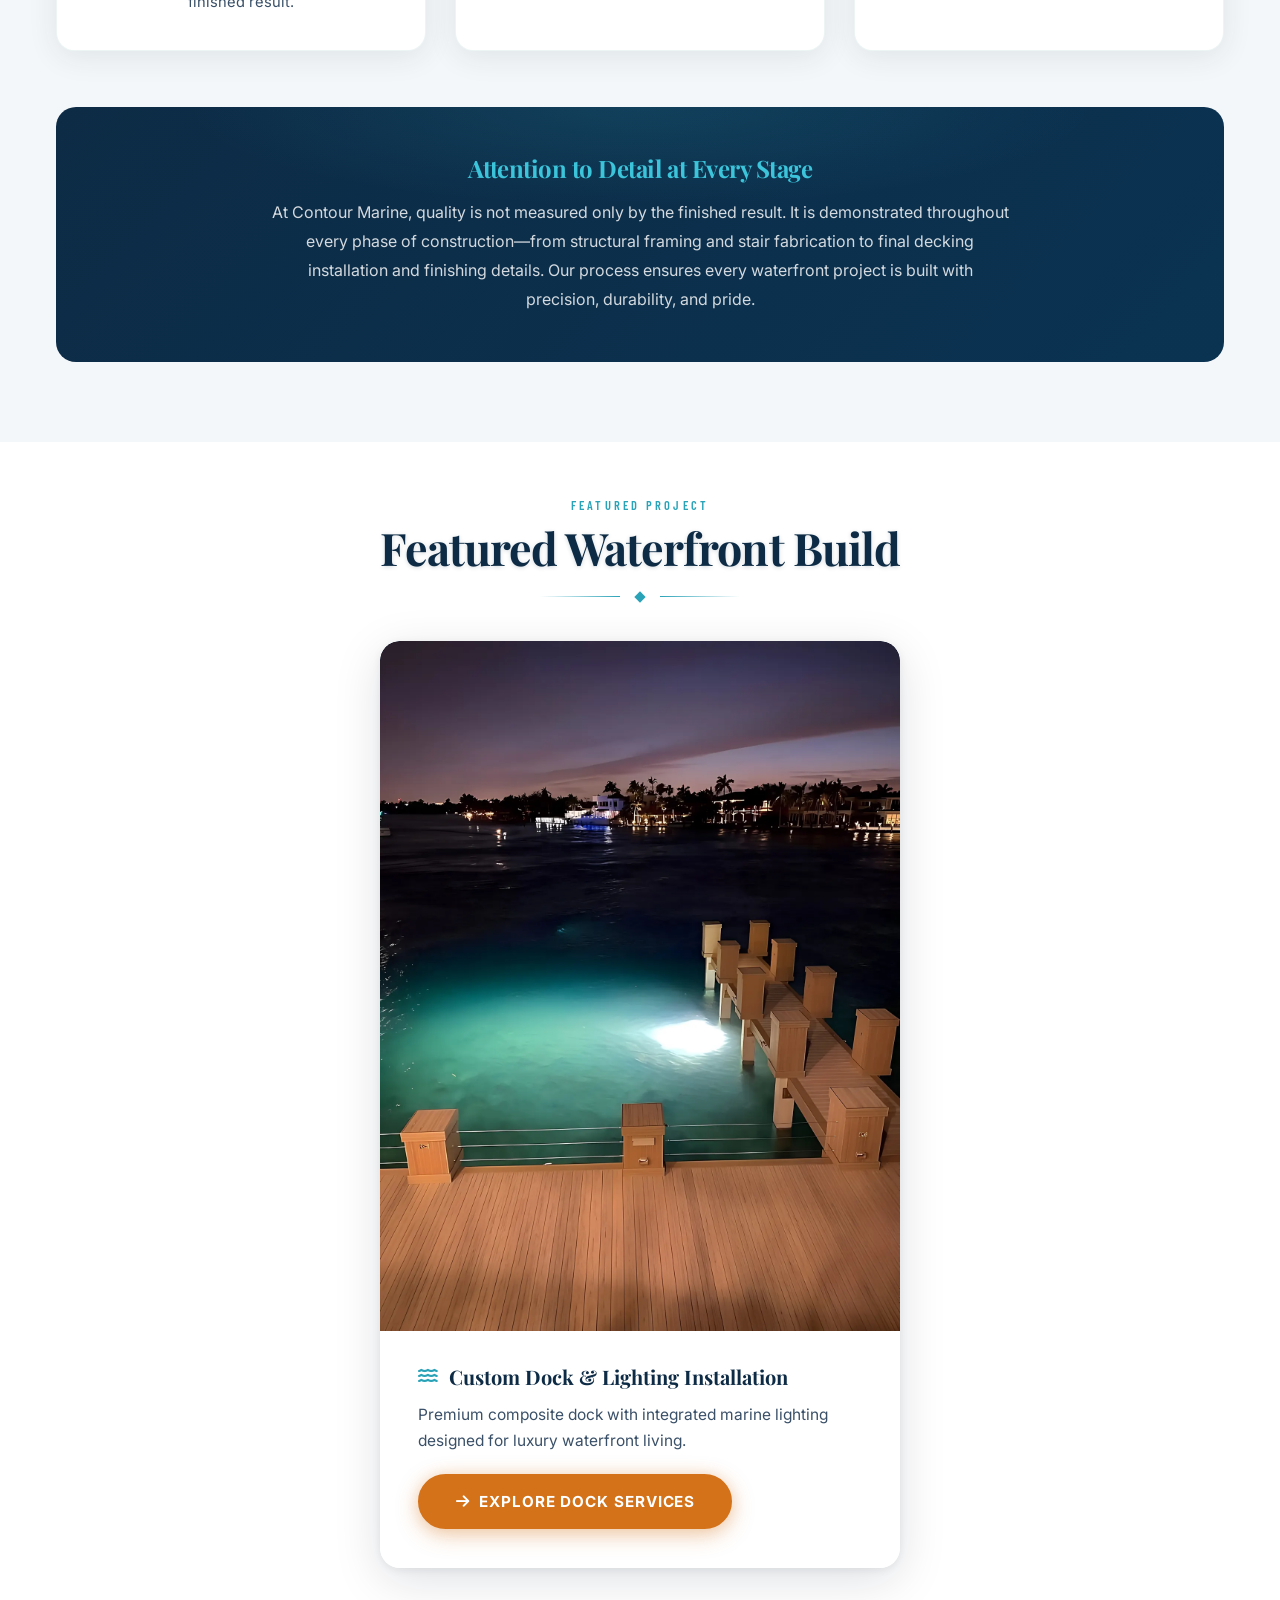
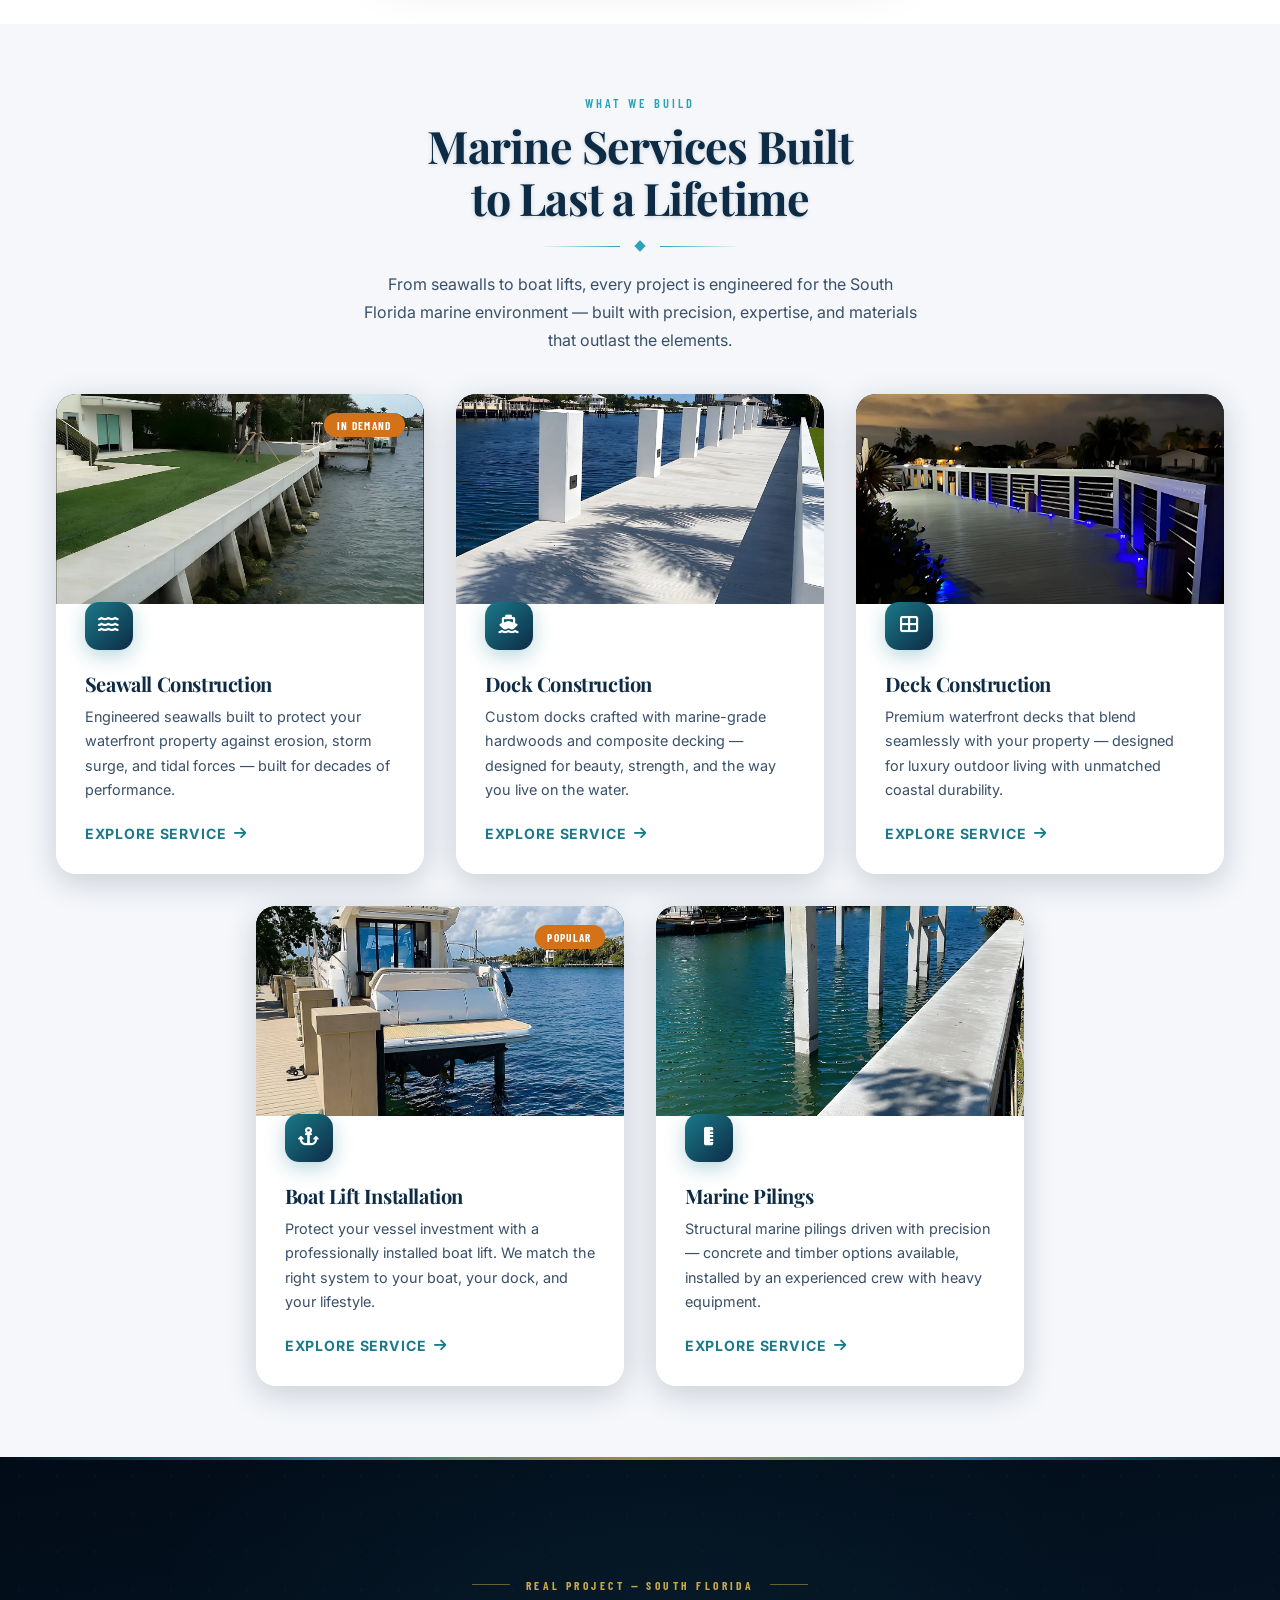
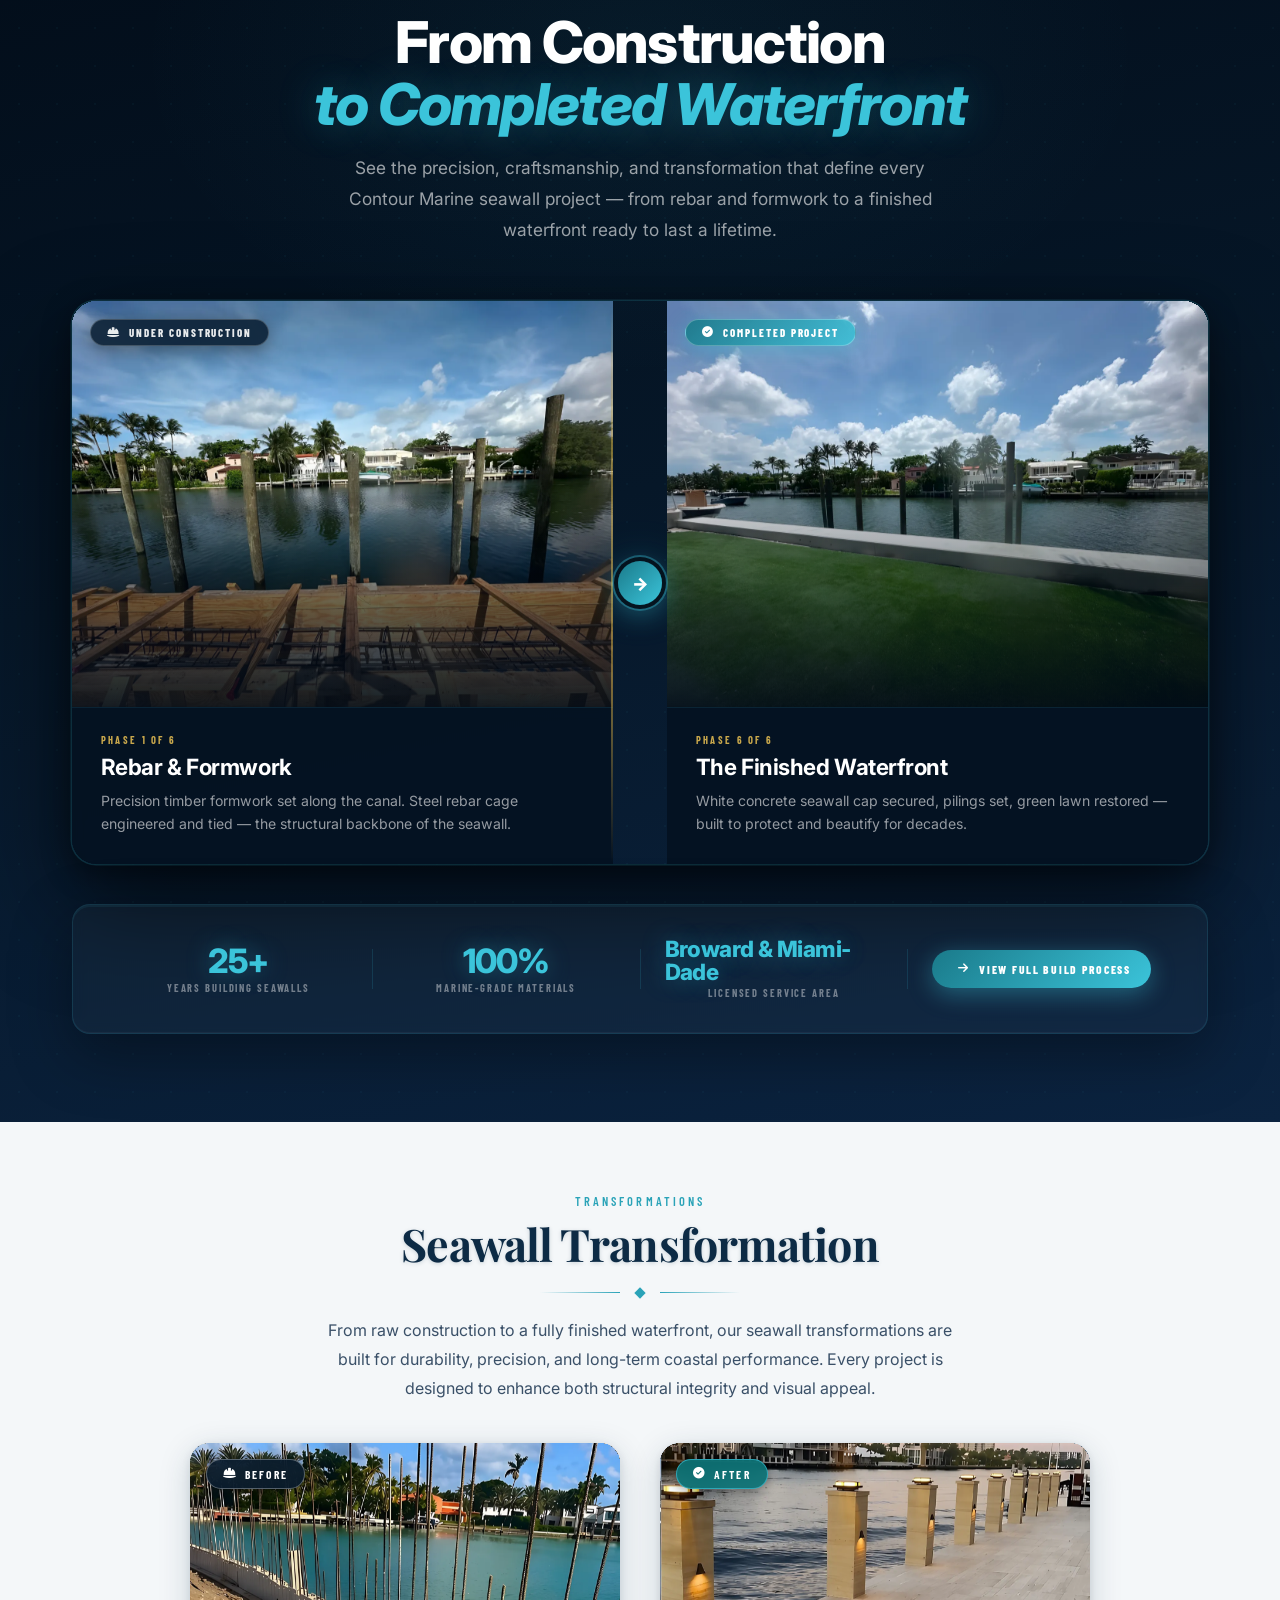
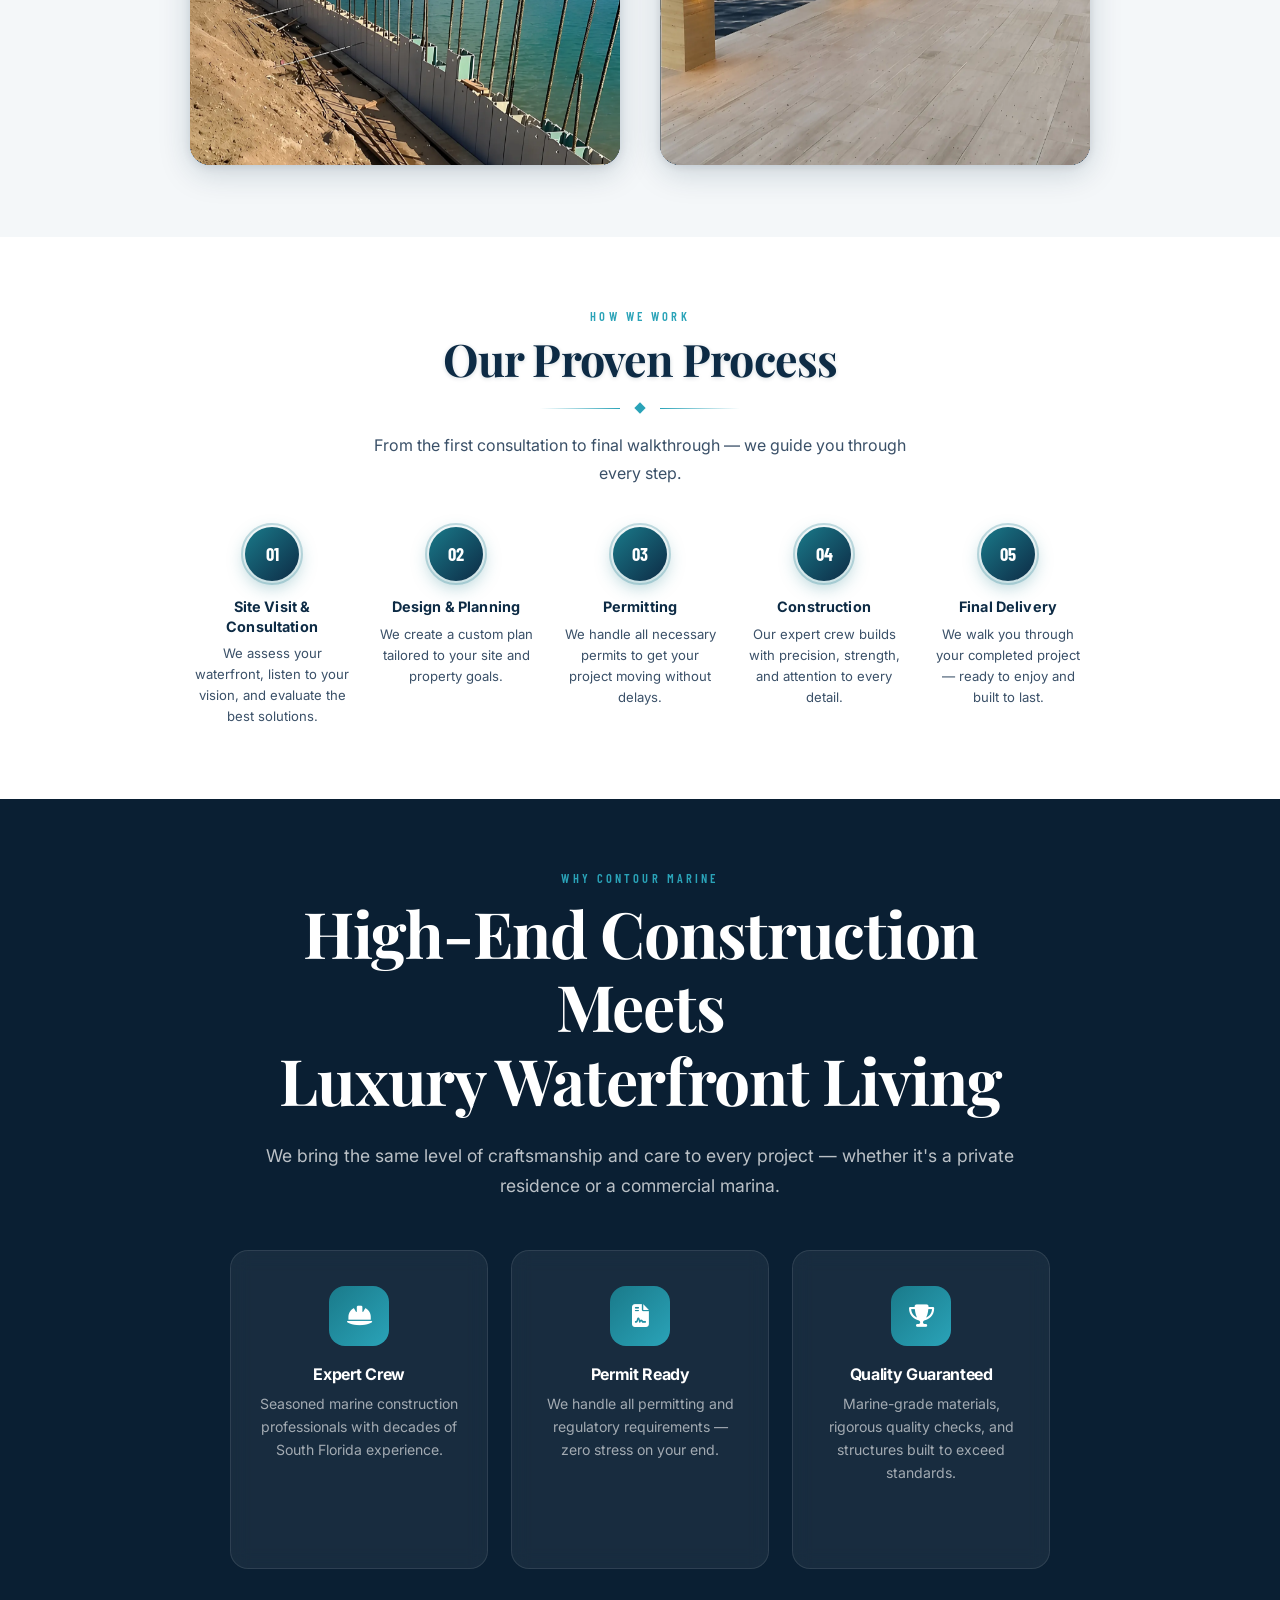
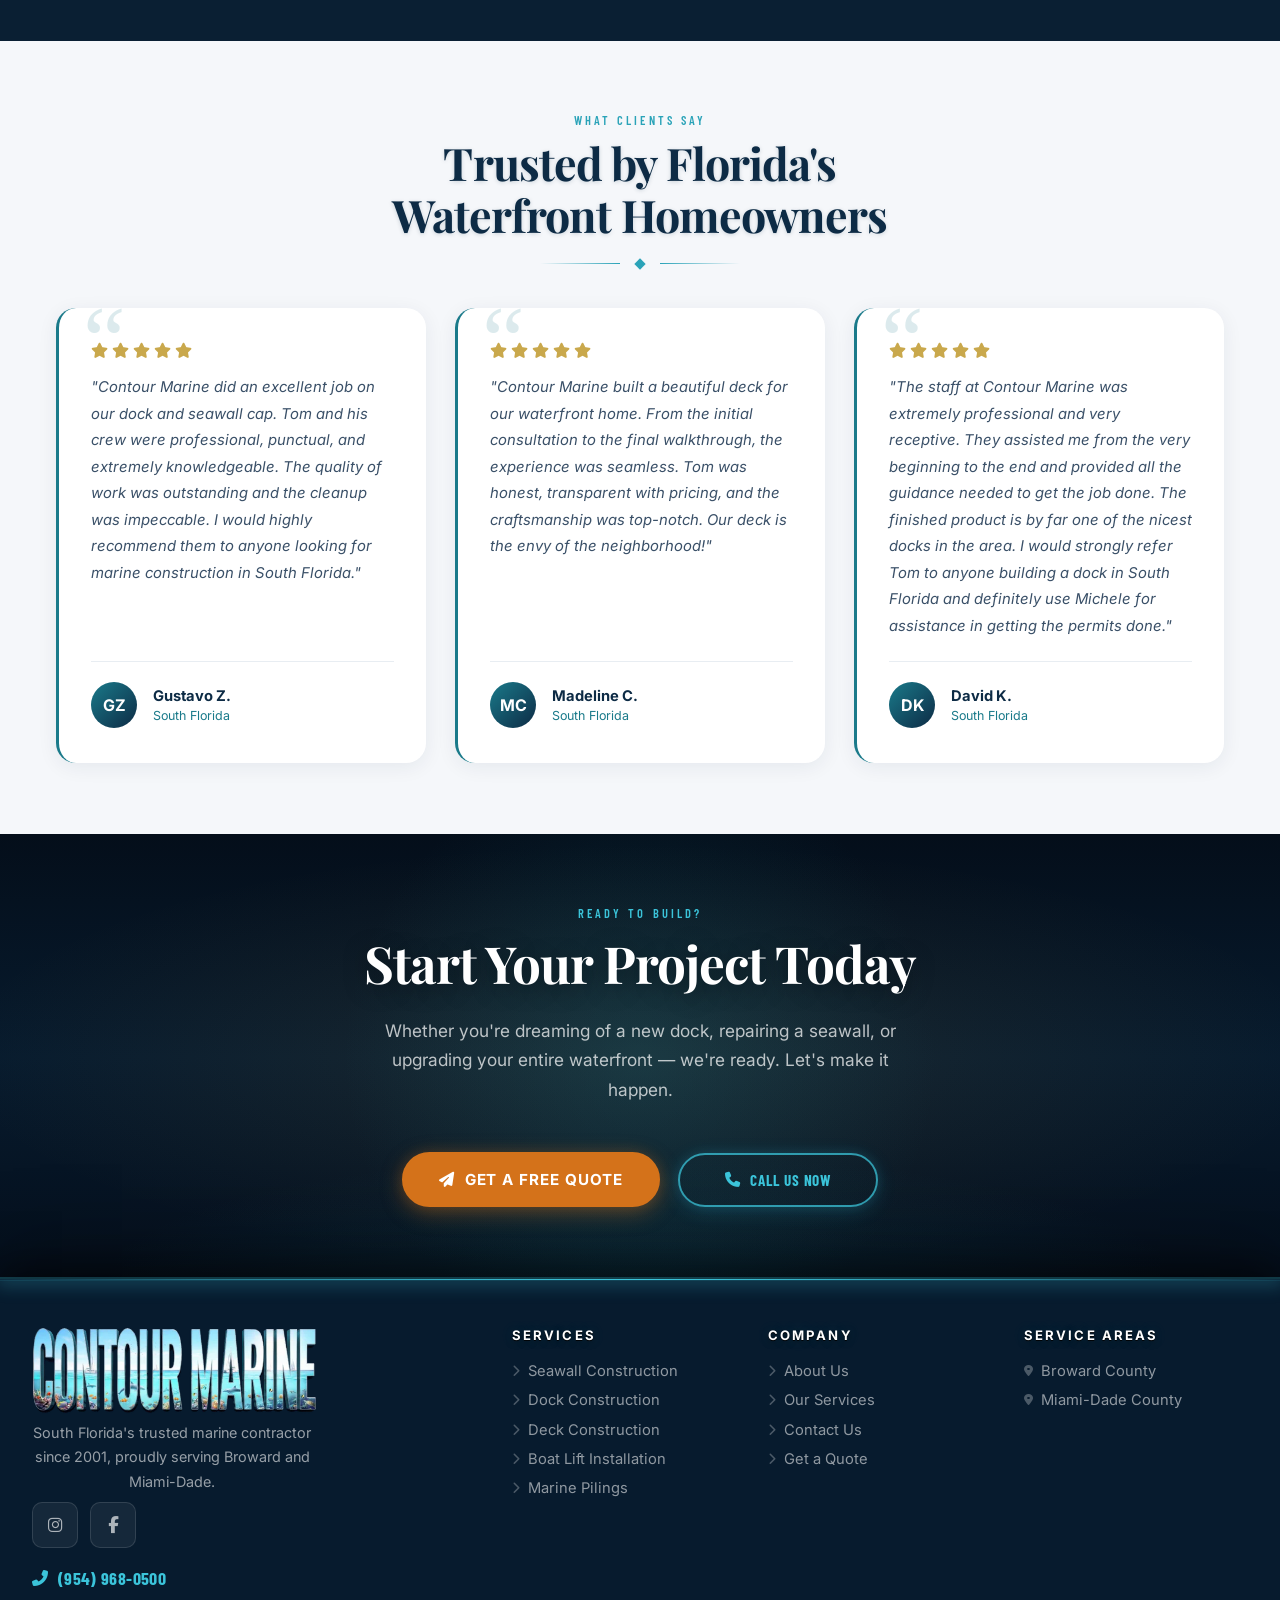
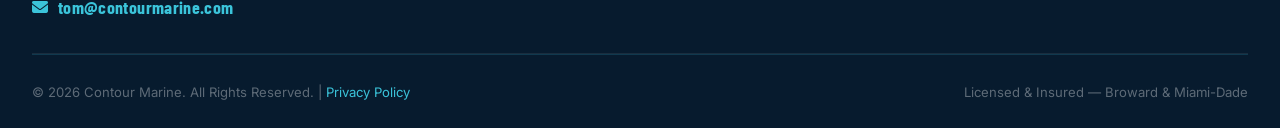
==== commit 88638d04: "perf: major PageSpeed optimization - WebP images, deferred fonts, preload hints - Converted all 67+ " ====
--- a/index.html
+++ b/index.html
@@ -18,11 +18,17 @@
   <link rel="icon" type="image/x-icon" href="favicon.ico" />
   <link rel="icon" type="image/png" href="favicon.png" />
   <link rel="preconnect" href="https://fonts.googleapis.com" />
+  <link rel="preconnect" href="https://player.mediadelivery.net" />
+  <link rel="preconnect" href="https://fonts.bunny.net" crossorigin />
   <link rel="preconnect" href="https://fonts.gstatic.com" crossorigin />
-  <link href="https://fonts.googleapis.com/css2?family=Playfair+Display:ital,wght@0,600;0,700;0,800;1,600&family=Barlow+Condensed:wght@500;600;700&family=Inter:wght@400;500;600;700&display=swap" rel="stylesheet" />
-  <link rel="stylesheet" href="https://cdn.jsdelivr.net/npm/@fortawesome/fontawesome-free@6.5.0/css/all.min.css" />
-  <link rel="stylesheet" href="styles.css?v=19" />
+  <link rel="preload" href="https://fonts.googleapis.com/css2?family=Playfair+Display:ital,wght@0,600;0,700;0,800;1,600&family=Barlow+Condensed:wght@500;600;700&family=Inter:wght@400;500;600;700&display=swap" as="style" onload="this.onload=null;this.rel='stylesheet'" />
+  <noscript><link rel="stylesheet" href="https://fonts.googleapis.com/css2?family=Playfair+Display:ital,wght@0,600;0,700;0,800;1,600&family=Barlow+Condensed:wght@500;600;700&family=Inter:wght@400;500;600;700&display=swap" /></noscript>
+  <link rel="preload" href="https://cdn.jsdelivr.net/npm/@fortawesome/fontawesome-free@6.5.0/css/all.min.css" as="style" onload="this.onload=null;this.rel='stylesheet'" />
+  <noscript><link rel="stylesheet" href="https://cdn.jsdelivr.net/npm/@fortawesome/fontawesome-free@6.5.0/css/all.min.css" /></noscript>
+  <link rel="stylesheet" href="styles.css?v=20" />
   <link rel="canonical" href="https://www.contourmarine.com/">
+  <link rel="preload" href="images/logo-hd.webp" as="image" type="image/webp" fetchpriority="high" />
+  <link rel="preload" href="images/logo-final.webp" as="image" type="image/webp" fetchpriority="high" />
 </head>
 <body>
 
@@ -33,7 +39,7 @@
   <div class="nav-container">
     <a href="index.html" class="nav-logo">
       <span class="nav-logo-block">
-        <img src="images/logo-final.png" srcset="images/logo-final.png 1x, images/logo-2x.png 2x" alt="Contour Marine" class="nav-logo-img" width="954" height="294" />
+        <picture><source srcset="images/logo-final.webp 1x, images/logo-2x.webp 2x" type="image/webp" /><img fetchpriority="high" src="images/logo-final.png" srcset="images/logo-final.png 1x, images/logo-2x.png 2x" alt="Contour Marine" class="nav-logo-img" width="954" height="294" /></picture>
       </span>
     </a>
     <ul class="nav-links">
@@ -77,15 +83,7 @@
 
     <!-- Logo -->
     <div class="hero-logo-wrap">
-      <img
-        src="images/logo-hd.png"
-        alt="Contour Marine — South Florida's Premier Marine Contractor"
-        class="hero-logo"
-        width="2048"
-        height="2048"
-        loading="eager"
-        decoding="async"
-      />
+      <picture><source srcset="images/logo-hd.webp" type="image/webp" /><img src="images/logo-hd.png" alt="Contour Marine — South Florida" class="hero-logo" width="2048" height="2048" loading="eager" decoding="async" /></picture>
     </div>
 
     <!-- Eyebrow — Est. label with flanking rules -->
@@ -200,7 +198,7 @@
           <i class="fas fa-hard-hat"></i> Before
         </div>
         <div class="showcase-compare-img">
-          <img src="images/project-framing-2.jpg" alt="Structural framing and custom stair stringers during dock construction — Contour Marine South Florida" loading="lazy" />
+          <picture><source srcset="images/project-framing-2.webp" type="image/webp" /><img src="images/project-framing-2.jpg" alt="Structural framing and custom stair stringers during dock construction — Contour Marine South Florida" loading="lazy" width="372" height="496" /></picture>
         </div>
         <div class="showcase-compare-caption">
           <strong>Structural Foundation &amp; Framing</strong>
@@ -214,7 +212,7 @@
           <i class="fas fa-check-circle"></i> After
         </div>
         <div class="showcase-compare-img">
-          <img src="images/project-finished-2.jpg" alt="Completed composite dock with wrapped pilings and finished stair system — Contour Marine South Florida" loading="lazy" />
+          <picture><source srcset="images/project-finished-2.webp" type="image/webp" /><img src="images/project-finished-2.jpg" alt="Completed composite dock with wrapped pilings and finished stair system — Contour Marine South Florida" loading="lazy" width="372" height="496" /></picture>
         </div>
         <div class="showcase-compare-caption">
           <strong>Completed Waterfront Installation</strong>
@@ -235,10 +233,10 @@
         </div>
         <div class="showcase-photos">
           <div class="showcase-photo">
-            <img src="images/project-framing-1.jpg" alt="Close-up of custom stair stringers and structural framing — Contour Marine dock construction" loading="lazy" />
+            <picture><source srcset="images/project-framing-1.webp" type="image/webp" /><img src="images/project-framing-1.jpg" alt="Close-up of custom stair stringers and structural framing — Contour Marine dock construction" loading="lazy" width="374" height="499" /></picture>
           </div>
           <div class="showcase-photo">
-            <img src="images/project-framing-3.jpg" alt="Precision structural framing layout over water — Contour Marine marine construction" loading="lazy" />
+            <picture><source srcset="images/project-framing-3.webp" type="image/webp" /><img src="images/project-framing-3.jpg" alt="Precision structural framing layout over water — Contour Marine marine construction" loading="lazy" width="374" height="499" /></picture>
           </div>
         </div>
         <p class="showcase-col-desc">Every detail begins beneath the finished surface. Our team carefully engineered and constructed each component to ensure long-term strength, durability, and performance in South Florida's demanding marine environment.</p>
@@ -252,10 +250,10 @@
         </div>
         <div class="showcase-photos">
           <div class="showcase-photo">
-            <img src="images/project-finished-3.jpg" alt="Finished composite dock with wide stair system and clean decking lines — Contour Marine" loading="lazy" />
+            <picture><source srcset="images/project-finished-3.webp" type="image/webp" /><img src="images/project-finished-3.jpg" alt="Finished composite dock with wide stair system and clean decking lines — Contour Marine" loading="lazy" width="374" height="499" /></picture>
           </div>
           <div class="showcase-photo">
-            <img src="images/project-finished-1.jpg" alt="Completed composite dock stairs and decking — Contour Marine South Florida" loading="lazy" />
+            <picture><source srcset="images/project-finished-1.webp" type="image/webp" /><img src="images/project-finished-1.jpg" alt="Completed composite dock stairs and decking — Contour Marine South Florida" loading="lazy" width="374" height="499" /></picture>
           </div>
         </div>
         <p class="showcase-col-desc">Premium composite decking, precision-finished stair systems, wrapped piles, and flawless waterfront integration combine to create a stunning finished product built to withstand the coastal environment for years to come.</p>
@@ -305,11 +303,7 @@
     </div>
     <div class="featured-build-card reveal">
       <div class="featured-build-img-wrap">
-        <img
-          src="images/dock-night-feature.jpg?v=2"
-          alt="Luxury custom dock at night with teal underwater lighting and teak wood decking — South Florida by Contour Marine"
-          loading="lazy"
-        />
+        <picture><source srcset="images/dock-night-feature.webp" type="image/webp" /><img src="images/dock-night-feature.jpg?v=2" alt="Luxury custom dock at night with teal underwater lighting and teak wood decking — South Florida by Contour Marine" loading="lazy" width="560" height="745" /></picture>
       </div>
       <div class="featured-build-caption">
         <div class="featured-build-title">
@@ -340,7 +334,7 @@
 
       <a href="seawalls.html" class="service-card reveal">
         <div class="service-card-img">
-          <img src="images/seawall-completed-cap.jpg" alt="Completed concrete seawall cap with timber deck foreground and lush lawn — South Florida by Contour Marine" loading="lazy" style="object-position:center 45%;" />
+          <picture><source srcset="images/seawall-completed-cap.webp" type="image/webp" /><img src="images/seawall-completed-cap.jpg" alt="Completed concrete seawall cap with timber deck foreground and lush lawn — South Florida by Contour Marine" loading="lazy" style="object-position:center 45%;" width="560" height="640" /></picture>
           <span class="service-card-badge">In Demand</span>
         </div>
         <div class="service-card-body">
@@ -353,7 +347,7 @@
 
       <a href="docks.html" class="service-card reveal">
         <div class="service-card-img">
-          <img src="images/dock-white-posts-walkway.jpg?v=3" alt="Modern dock with white square posts extending over blue water — South Florida by Contour Marine" loading="lazy" style="object-position:center 45%;" />
+          <picture><source srcset="images/dock-white-posts-walkway.webp" type="image/webp" /><img src="images/dock-white-posts-walkway.jpg?v=3" alt="Modern dock with white square posts extending over blue water — South Florida by Contour Marine" loading="lazy" style="object-position:center 45%;" width="560" height="640" /></picture>
         </div>
         <div class="service-card-body">
           <div class="service-card-icon"><i class="fas fa-ship"></i></div>
@@ -365,7 +359,7 @@
 
       <a href="decks.html" class="service-card reveal">
         <div class="service-card-img">
-          <img src="images/deck-evening-lit.jpg?v=2" alt="Illuminated waterfront deck at night with blue LED rail accent lights — South Florida by Contour Marine" loading="lazy" style="object-position:center 55%;" />
+          <picture><source srcset="images/deck-evening-lit.webp" type="image/webp" /><img src="images/deck-evening-lit.jpg?v=2" alt="Illuminated waterfront deck at night with blue LED rail accent lights — South Florida by Contour Marine" loading="lazy" style="object-position:center 55%;" width="560" height="452" /></picture>
         </div>
         <div class="service-card-body">
           <div class="service-card-icon"><i class="fas fa-th-large"></i></div>
@@ -377,7 +371,7 @@
 
       <a href="boatlifts.html" class="service-card reveal">
         <div class="service-card-img">
-          <img src="images/boatlift-project.jpg" alt="Luxury yacht secured on a boat lift at a South Florida dock" loading="lazy" style="object-position:center 35%;" />
+          <picture><source srcset="images/boatlift-project.webp" type="image/webp" /><img src="images/boatlift-project.jpg" alt="Luxury yacht secured on a boat lift at a South Florida dock" loading="lazy" style="object-position:center 35%;" width="560" height="685" /></picture>
           <span class="service-card-badge">Popular</span>
         </div>
         <div class="service-card-body">
@@ -390,7 +384,7 @@
 
       <a href="pilings.html" class="service-card reveal">
         <div class="service-card-img">
-          <img src="images/seawall-pilings.jpg" alt="Concrete marine pilings installed along a South Florida canal — Contour Marine" loading="lazy" style="object-position:center 25%;" />
+          <picture><source srcset="images/seawall-pilings.webp" type="image/webp" /><img src="images/seawall-pilings.jpg" alt="Concrete marine pilings installed along a South Florida canal — Contour Marine" loading="lazy" style="object-position:center 25%;" width="560" height="700" /></picture>
         </div>
         <div class="service-card-body">
           <div class="service-card-icon"><i class="fas fa-ruler-vertical"></i></div>
@@ -427,12 +421,7 @@
       <!-- BEFORE panel -->
       <div class="idx-sw-panel idx-sw-panel--before">
         <div class="idx-sw-img-wrap">
-          <img
-            src="images/seawall-new-1.jpg"
-            alt="Seawall under construction — rebar formwork and pilings along South Florida canal — Contour Marine"
-            loading="lazy"
-            style="object-position: center bottom;"
-          />
+          <picture><source srcset="images/seawall-new-1.webp" type="image/webp" /><img src="images/seawall-new-1.jpg" alt="Seawall under construction — rebar formwork and pilings along South Florida canal — Contour Marine" loading="lazy" style="object-position: center bottom;" /></picture>
           <!-- Dark vignette -->
           <div class="idx-sw-vignette"></div>
         </div>
@@ -459,12 +448,7 @@
       <!-- AFTER panel -->
       <div class="idx-sw-panel idx-sw-panel--after">
         <div class="idx-sw-img-wrap">
-          <img
-            src="images/seawall-new-6.jpg"
-            alt="Completed seawall — lush green lawn, white concrete cap, pilings along sparkling South Florida canal — Contour Marine"
-            loading="lazy"
-            style="object-position: center 38%;"
-          />
+          <picture><source srcset="images/seawall-new-6.webp" type="image/webp" /><img src="images/seawall-new-6.jpg" alt="Completed seawall — lush green lawn, white concrete cap, pilings along sparkling South Florida canal — Contour Marine" loading="lazy" style="object-position: center 38%;" /></picture>
           <div class="idx-sw-vignette"></div>
         </div>
         <!-- Label pill -->
@@ -525,11 +509,7 @@
       <!-- BEFORE -->
       <div class="ba-card ba-card--before reveal-left">
         <div class="ba-img-wrap">
-          <img
-            src="images/seawall-before.jpg"
-            alt="Seawall construction phase — rebar and concrete panels being installed along a South Florida waterway"
-            loading="lazy"
-          />
+          <picture><source srcset="images/seawall-before.webp" type="image/webp" /><img src="images/seawall-before.jpg" alt="Seawall construction phase — rebar and concrete panels being installed along a South Florida waterway" loading="lazy" /></picture>
         </div>
         <span class="ba-label"><i class="fas fa-hard-hat"></i> Before</span>
         <div class="ba-hover-caption">Construction Phase</div>
@@ -537,11 +517,7 @@
       <!-- AFTER -->
       <div class="ba-card ba-card--after reveal-right">
         <div class="ba-img-wrap">
-          <img
-            src="images/seawall-after.jpg"
-            alt="Completed waterfront dock with travertine deck and illuminated bollards at sunset — South Florida"
-            loading="lazy"
-          />
+          <picture><source srcset="images/seawall-after.webp" type="image/webp" /><img src="images/seawall-after.jpg" alt="Completed waterfront dock with travertine deck and illuminated bollards at sunset — South Florida" loading="lazy" /></picture>
         </div>
         <span class="ba-label after"><i class="fas fa-check-circle"></i> After</span>
         <div class="ba-hover-caption">Completed Project</div>
@@ -703,7 +679,7 @@
 <footer>
   <div class="footer-grid">
     <div class="footer-brand">
-      <img src="images/logo-final.png" srcset="images/logo-final.png 1x, images/logo-2x.png 2x" alt="Contour Marine" class="footer-logo-img" width="954" height="294" />
+      <picture><source srcset="images/logo-final.webp 1x, images/logo-2x.webp 2x" type="image/webp" /><img src="images/logo-final.png" srcset="images/logo-final.png 1x, images/logo-2x.png 2x" alt="Contour Marine" class="footer-logo-img" width="954" height="294" /></picture>
       <p>South Florida's trusted marine contractor since 2001, proudly serving Broward and Miami-Dade.</p>
       <div class="footer-social">
         <a href="https://www.instagram.com/contourmarine" target="_blank" aria-label="Instagram"><i class="fab fa-instagram"></i></a>
--- a/styles.css
+++ b/styles.css
@@ -2915,25 +2915,27 @@
     0 8px 28px rgba(59,196,218,0.4),
     0 0 50px rgba(59,196,218,0.2);
   animation: idx-arrow-pulse 2.5s ease-in-out infinite;
+  will-change: transform, opacity;
   position: relative;
   z-index: 2;
   text-shadow: none;
 }
 @keyframes idx-arrow-pulse {
   0%, 100% {
-    box-shadow: 0 0 0 4px rgba(3,12,22,0.9), 0 0 0 6px rgba(59,196,218,0.35), 0 8px 28px rgba(59,196,218,0.4);
     transform: translateX(0) scale(1);
+    opacity: 1;
   }
   30% {
     transform: translateX(3px) scale(1.08);
-    box-shadow: 0 0 0 4px rgba(3,12,22,0.9), 0 0 0 9px rgba(59,196,218,0.5), 0 10px 36px rgba(59,196,218,0.55);
+    opacity: 0.92;
   }
   50% {
-    box-shadow: 0 0 0 4px rgba(3,12,22,0.9), 0 0 0 10px rgba(59,196,218,0.6), 0 12px 44px rgba(59,196,218,0.65);
     transform: translateX(5px) scale(1.1);
+    opacity: 0.88;
   }
   70% {
     transform: translateX(3px) scale(1.05);
+    opacity: 0.94;
   }
 }
 
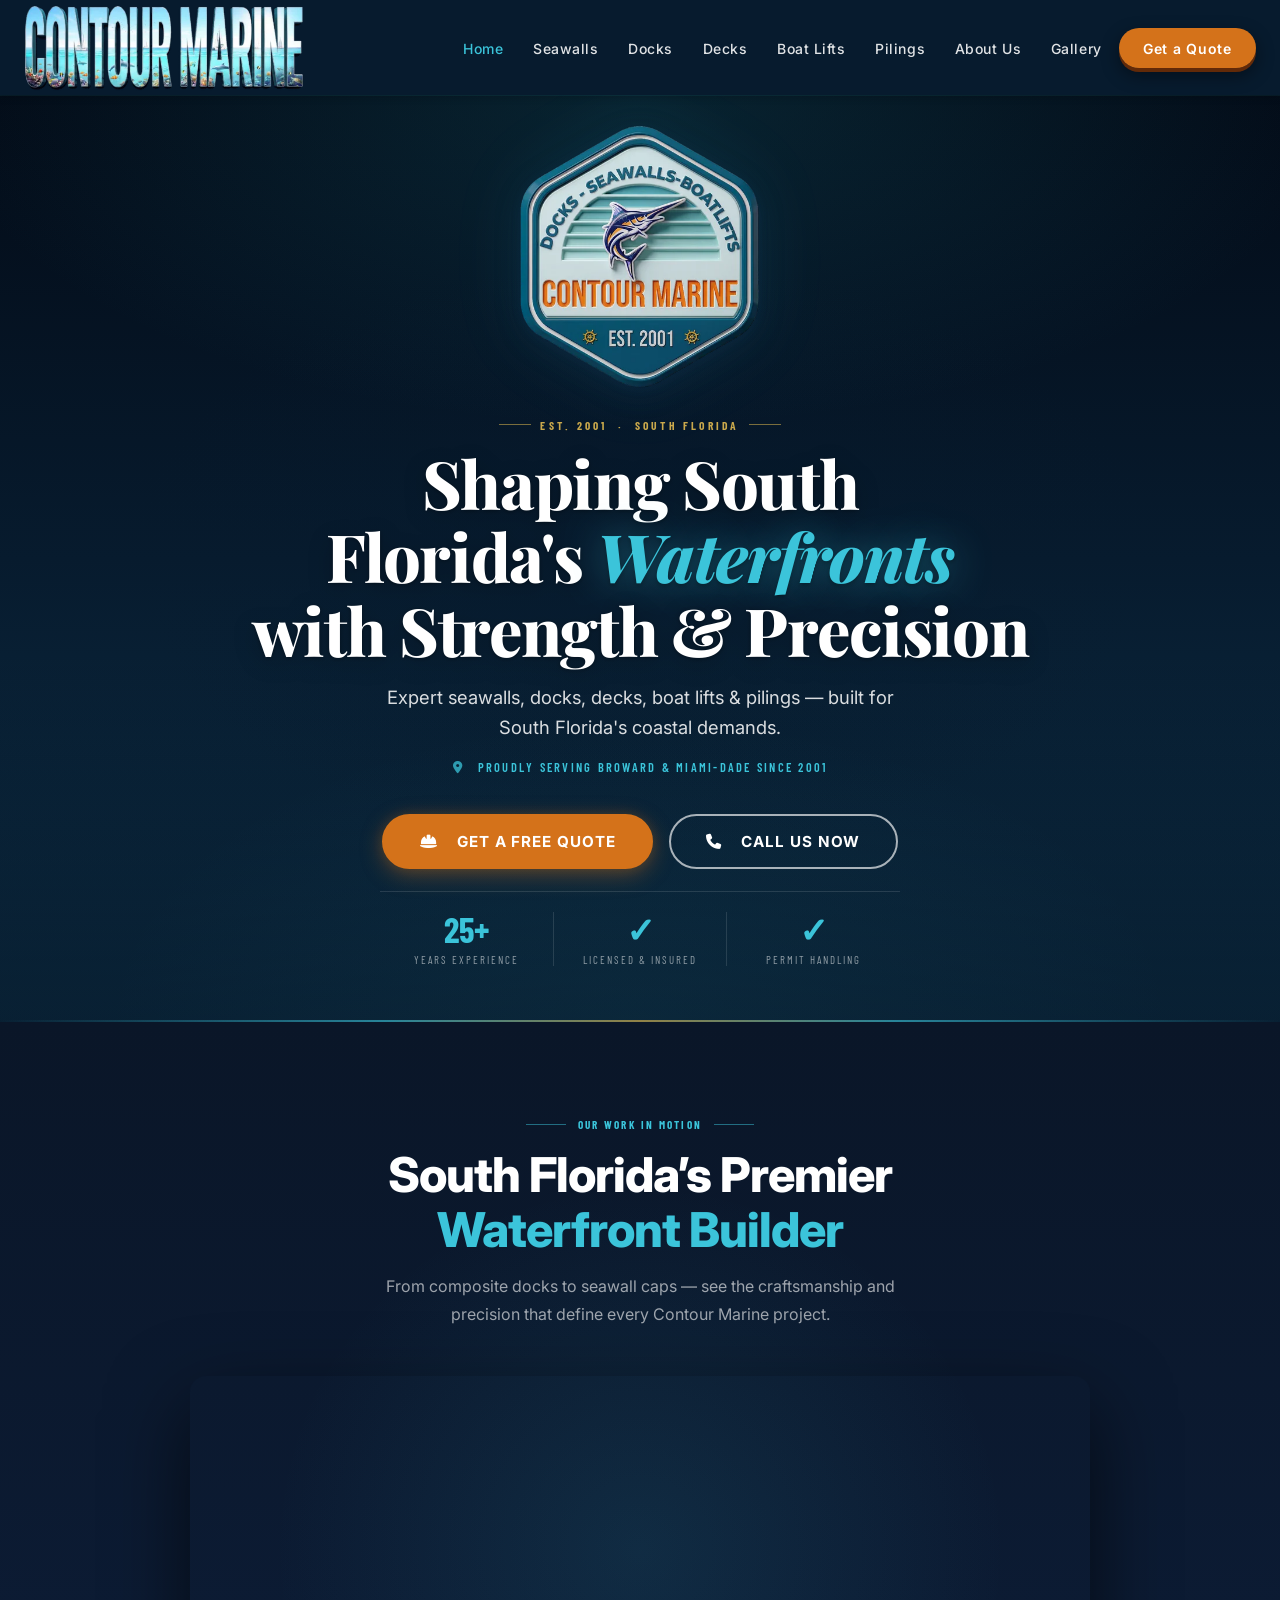
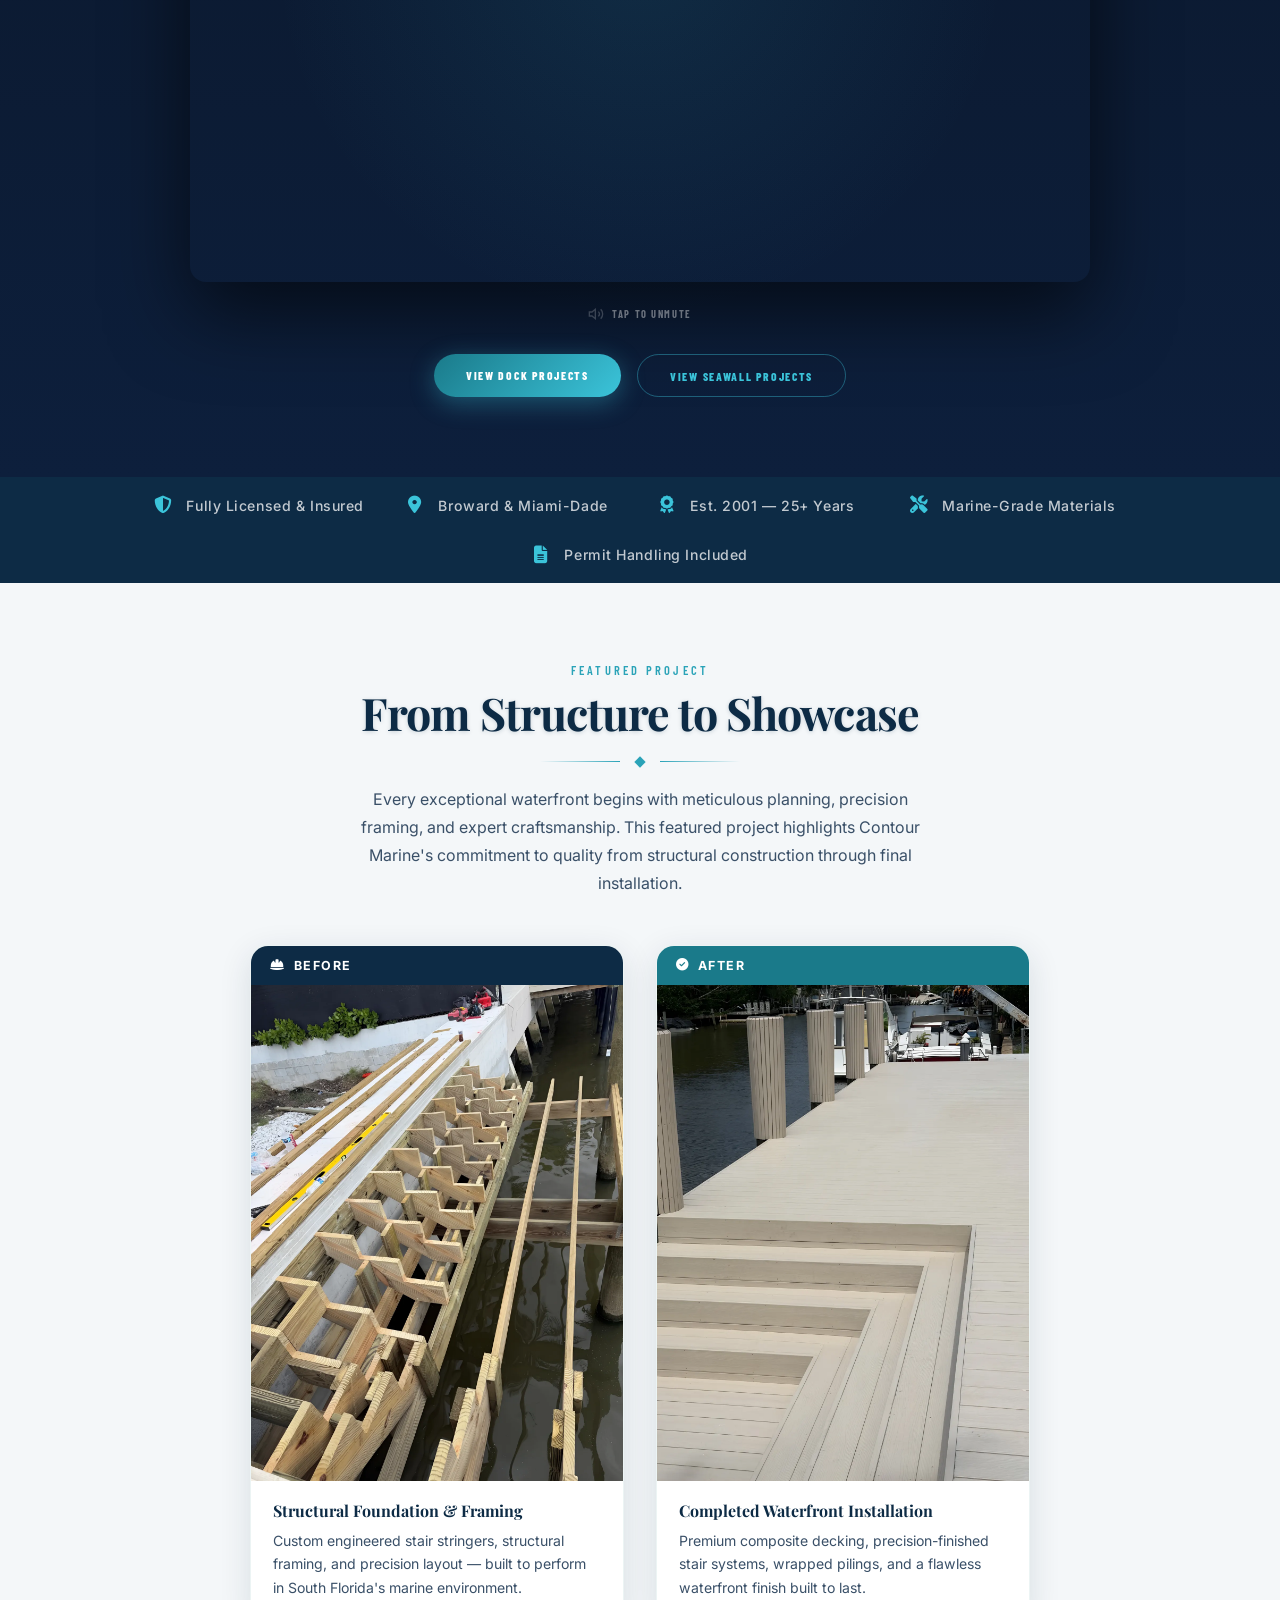
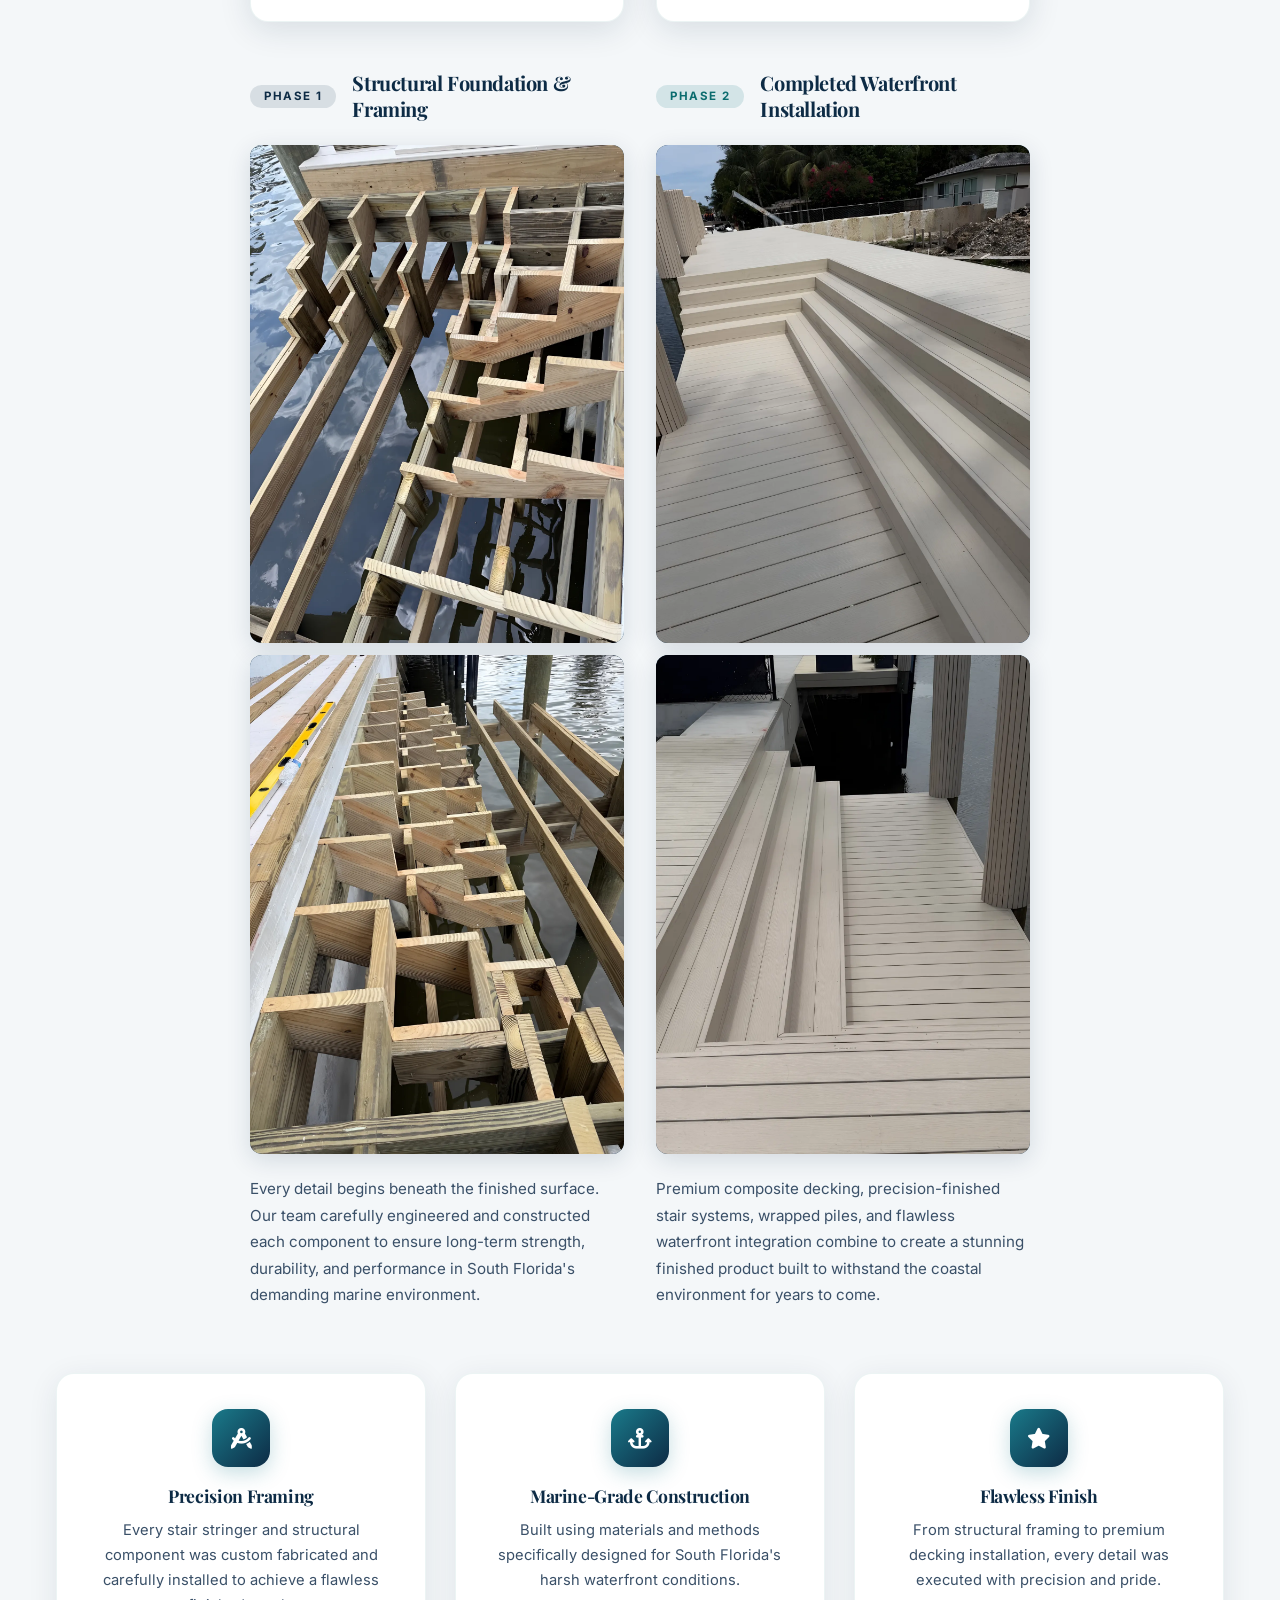
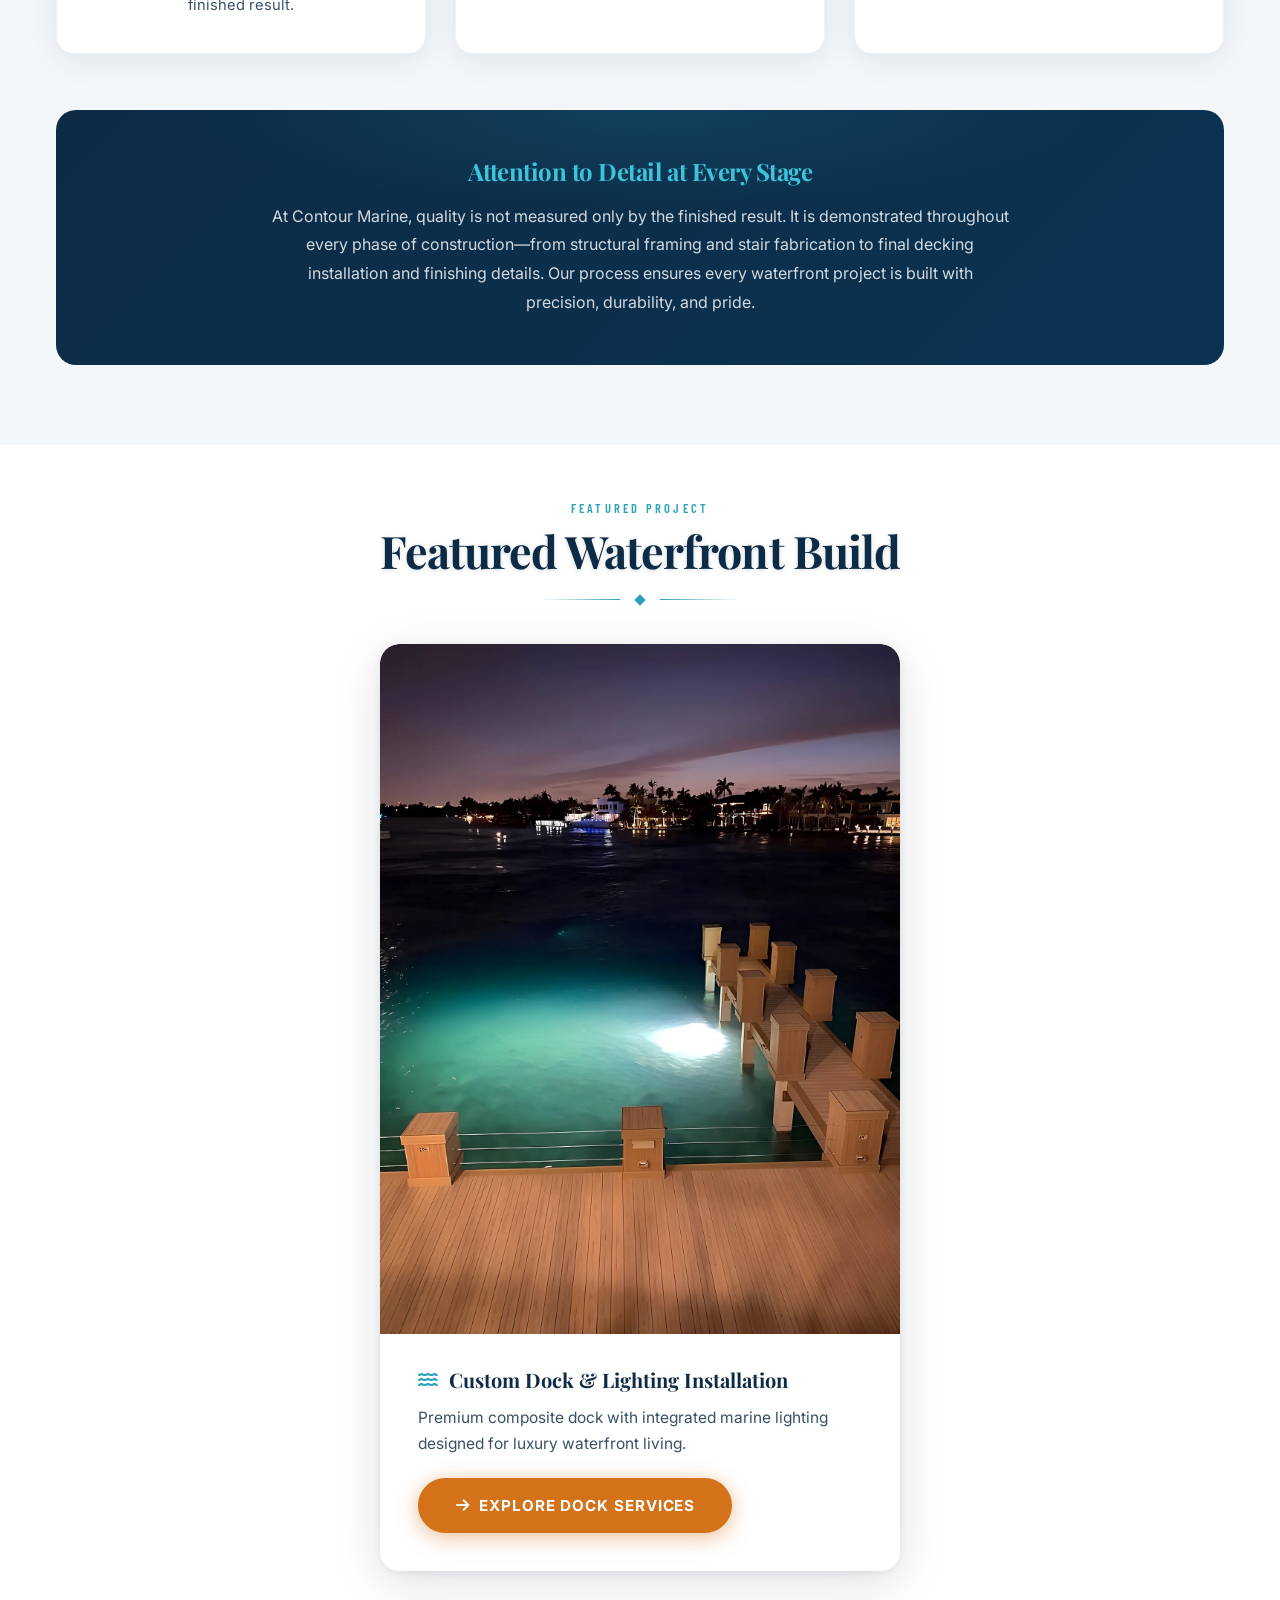
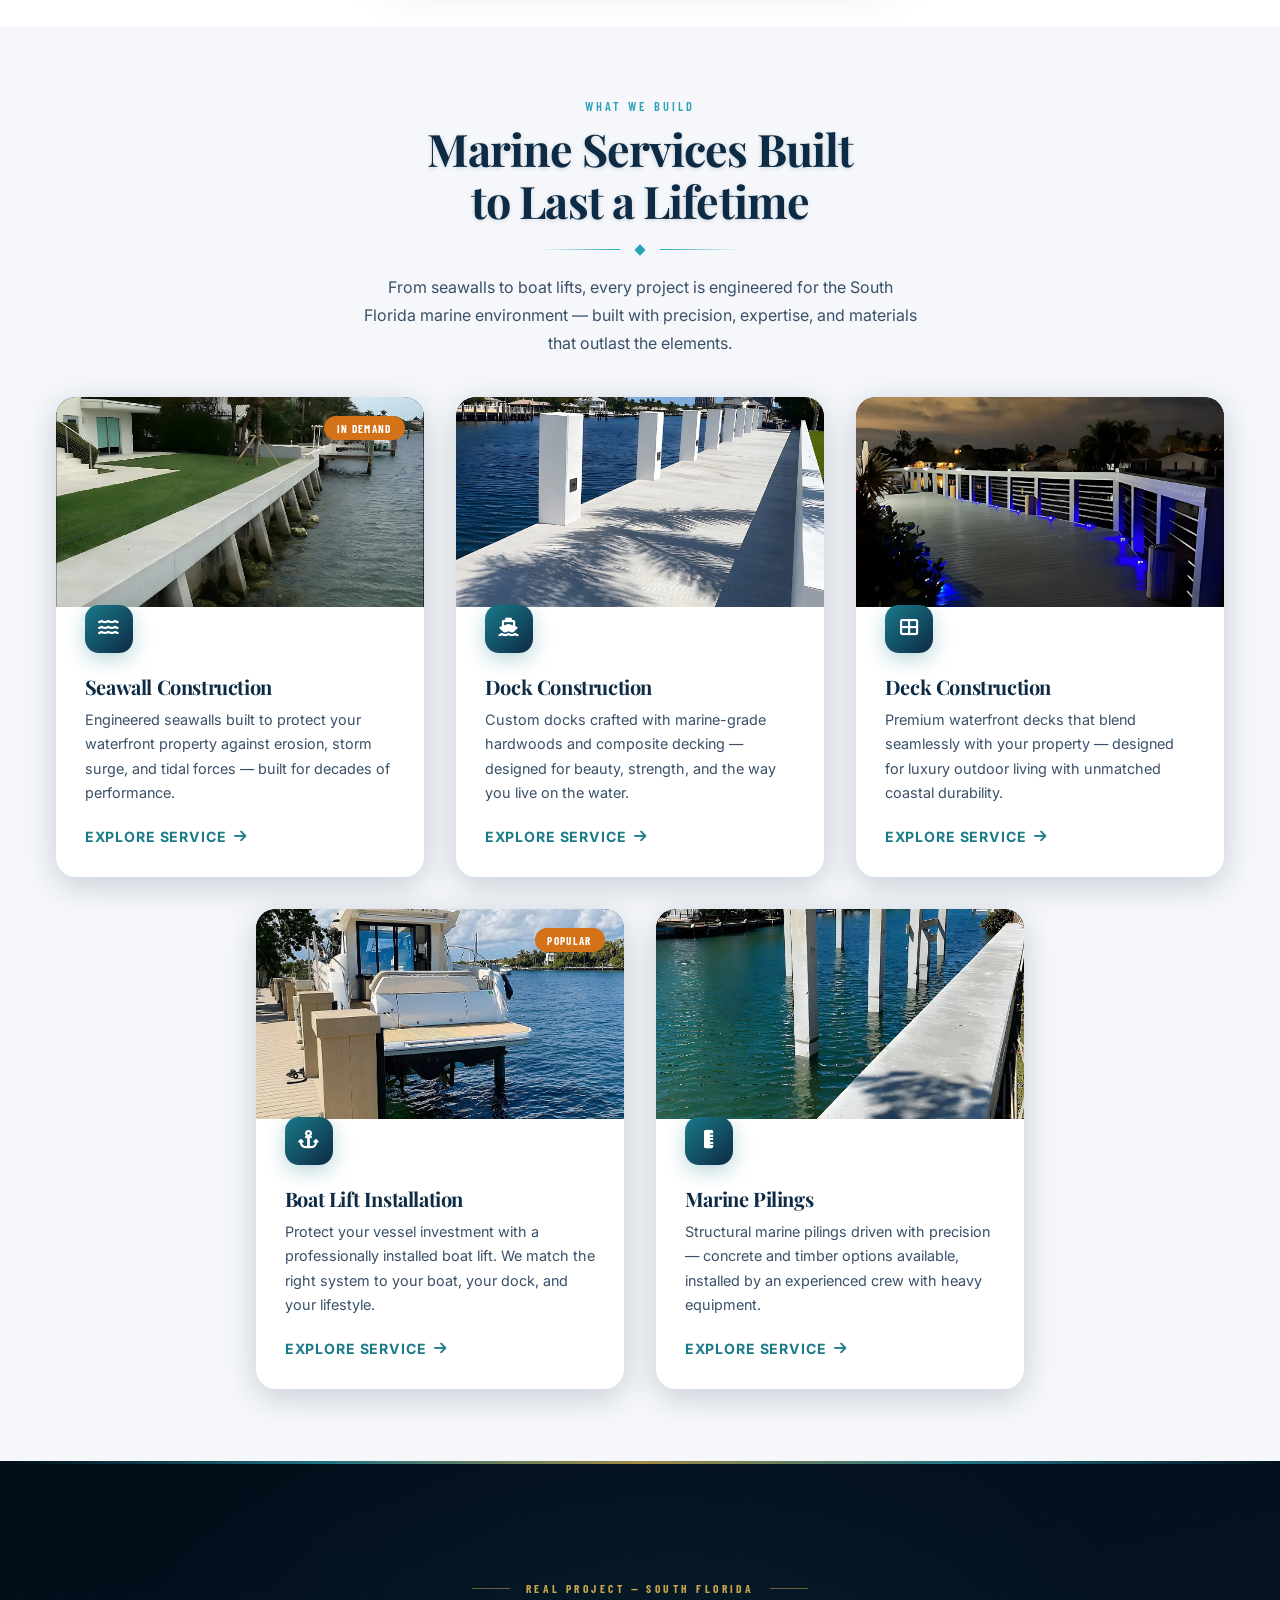
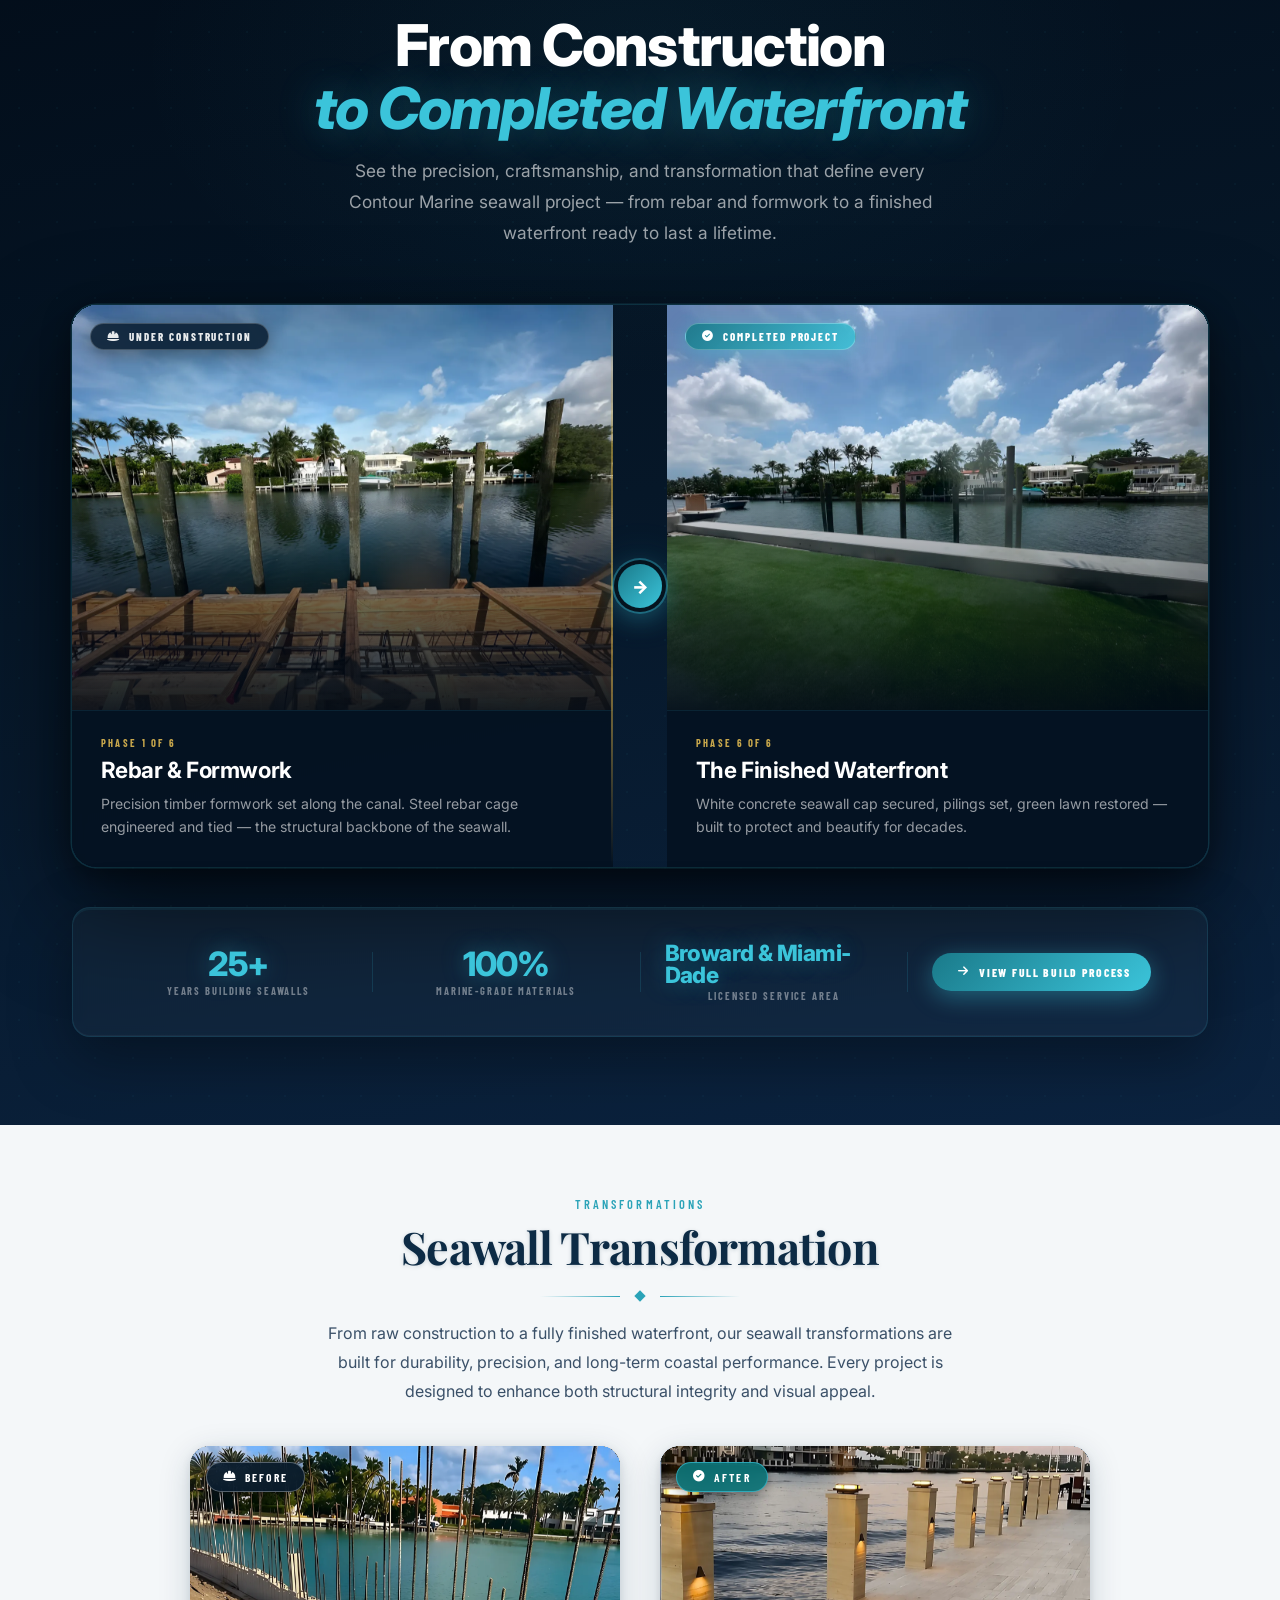
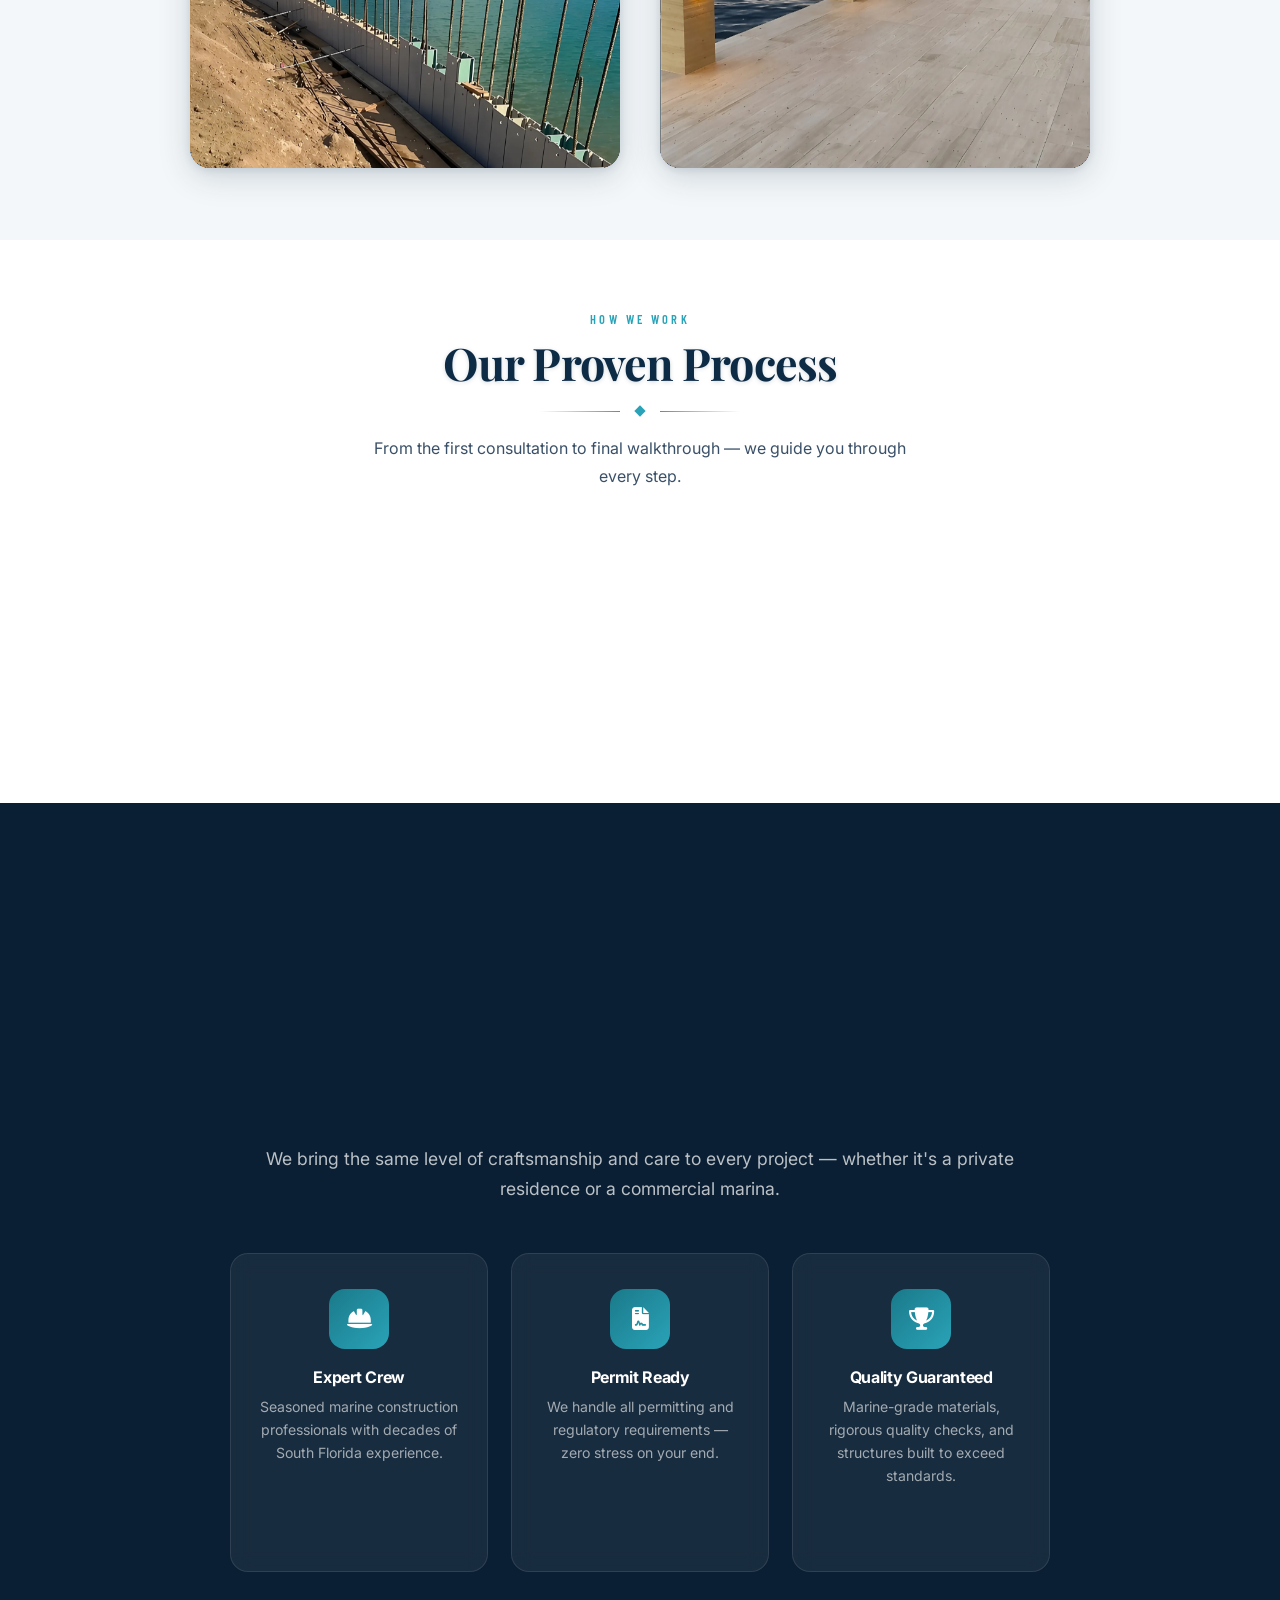
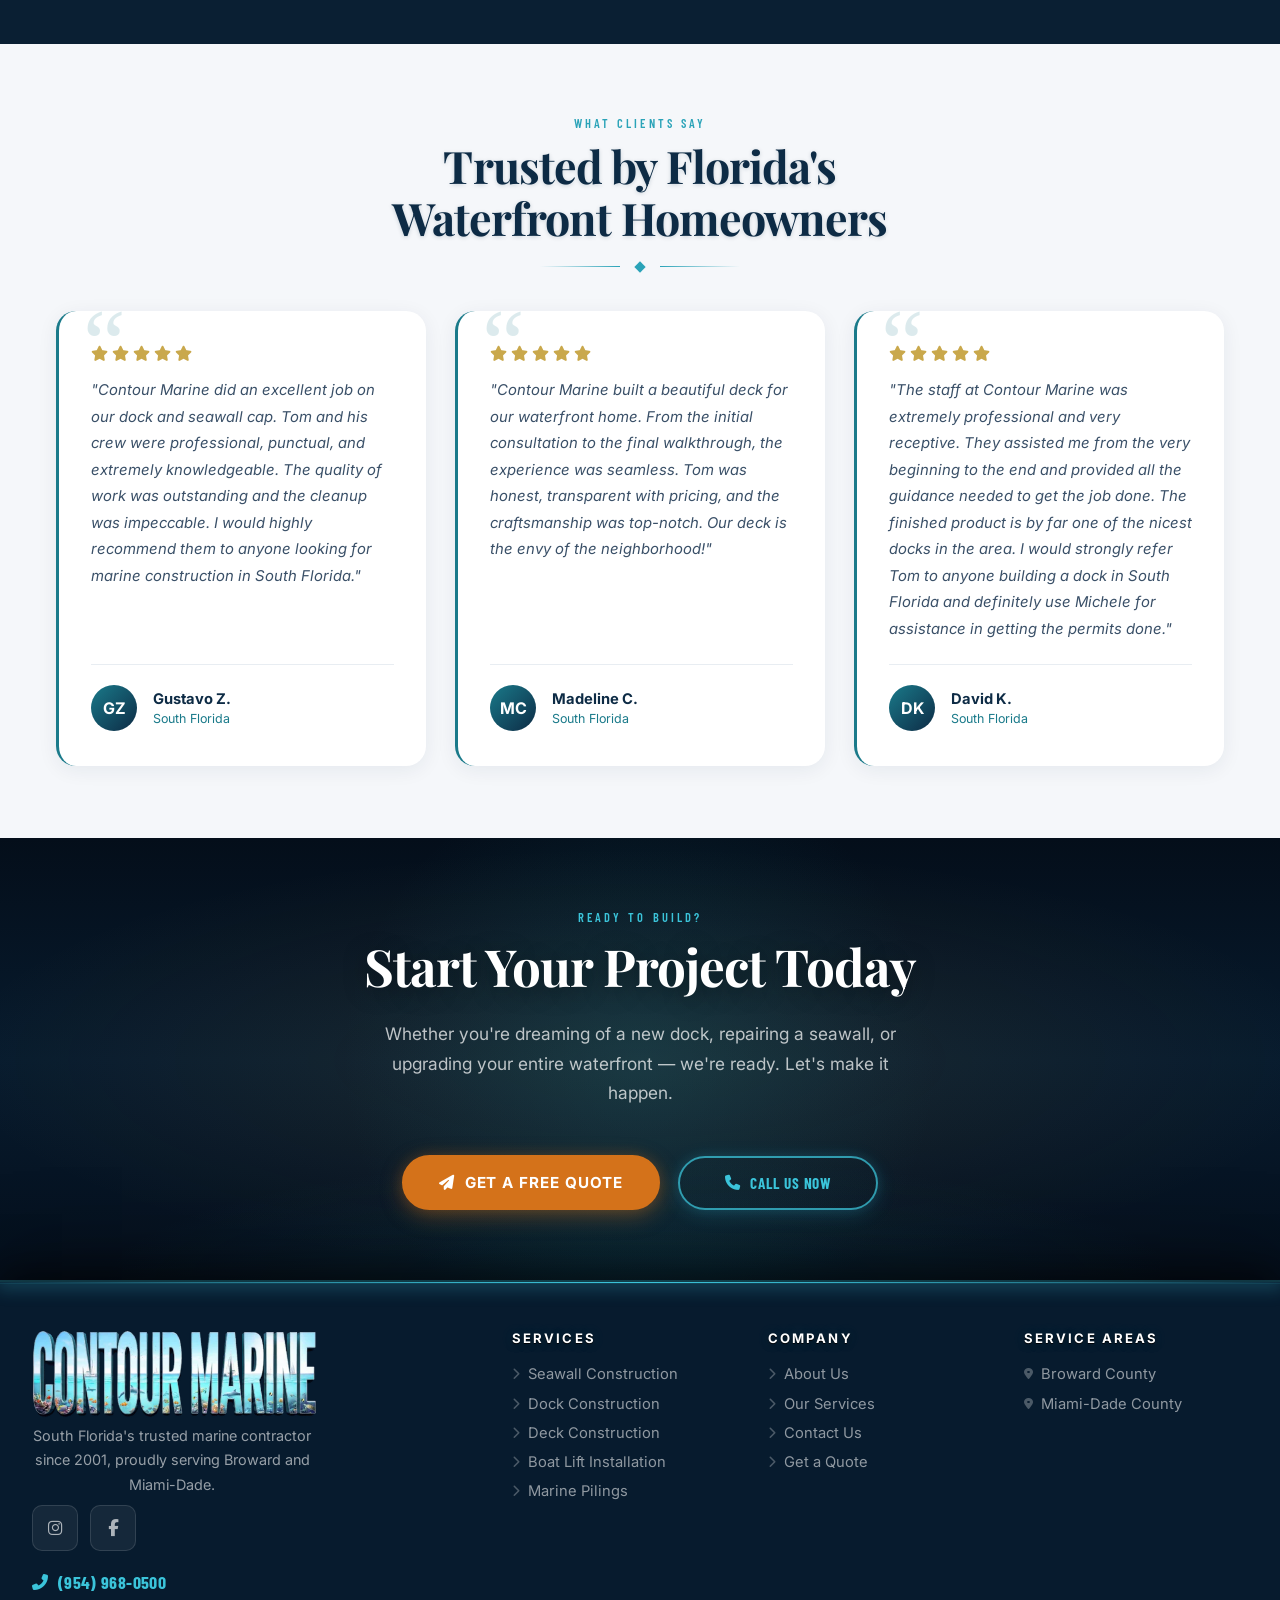
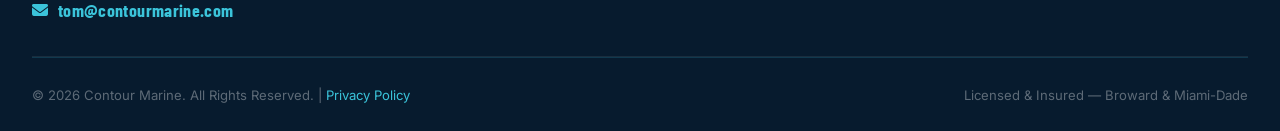
==== commit 99be57bf: "perf: lazy-load Bunny iframes, defer all CSS/JS, inline critical CSS - Replaced all 4 Bunny video if" ====
--- a/index.html
+++ b/index.html
@@ -18,17 +18,18 @@
   <link rel="icon" type="image/x-icon" href="favicon.ico" />
   <link rel="icon" type="image/png" href="favicon.png" />
   <link rel="preconnect" href="https://fonts.googleapis.com" />
-  <link rel="preconnect" href="https://player.mediadelivery.net" />
   <link rel="preconnect" href="https://fonts.bunny.net" crossorigin />
   <link rel="preconnect" href="https://fonts.gstatic.com" crossorigin />
   <link rel="preload" href="https://fonts.googleapis.com/css2?family=Playfair+Display:ital,wght@0,600;0,700;0,800;1,600&family=Barlow+Condensed:wght@500;600;700&family=Inter:wght@400;500;600;700&display=swap" as="style" onload="this.onload=null;this.rel='stylesheet'" />
   <noscript><link rel="stylesheet" href="https://fonts.googleapis.com/css2?family=Playfair+Display:ital,wght@0,600;0,700;0,800;1,600&family=Barlow+Condensed:wght@500;600;700&family=Inter:wght@400;500;600;700&display=swap" /></noscript>
   <link rel="preload" href="https://cdn.jsdelivr.net/npm/@fortawesome/fontawesome-free@6.5.0/css/all.min.css" as="style" onload="this.onload=null;this.rel='stylesheet'" />
   <noscript><link rel="stylesheet" href="https://cdn.jsdelivr.net/npm/@fortawesome/fontawesome-free@6.5.0/css/all.min.css" /></noscript>
-  <link rel="stylesheet" href="styles.css?v=20" />
+  <link rel="preload" href="styles.css?v=20" as="style" onload="this.onload=null;this.rel='stylesheet'" />
+  <noscript><link rel="stylesheet" href="styles.css?v=20" /></noscript>
   <link rel="canonical" href="https://www.contourmarine.com/">
   <link rel="preload" href="images/logo-hd.webp" as="image" type="image/webp" fetchpriority="high" />
   <link rel="preload" href="images/logo-final.webp" as="image" type="image/webp" fetchpriority="high" />
+  <style id="critical-css">.hero-trust-line { margin-bottom: 2rem} .nav-logo-img, nav.scrolled .nav-logo-img { display: block !important; width: 280px !important; max-width: 280px !important; height: auto !important; max-height: none !important; object-fit: contain !important; object-position: left center !important; flex-shrink: 0 !important; background: transparent !important; background-color: transparent !important; box-shadow: none !important; border: none !important; outline: none !important; filter: none !important; transform: none !important; transition: none !important; image-rendering: auto !important} .nav-logo-est::before, .nav-logo-est::after { content: ''; display: block; flex-shrink: 0; height: 1px; width: 32px; background: linear-gradient(90deg, rgba(215,180,75,0) 0%, rgba(215,180,75,0.5) 30%, rgba(215,180,75,1) 55%, rgba(215,180,75,0.5) 80%, rgba(215,180,75,0) 100% )} .nav-logo img { display: block} nav.scrolled { box-shadow: 0 1px 0 rgba(59,196,218,0.35), 0 2px 10px rgba(0,0,0,0.40); border-bottom: 1px solid rgba(59,196,218,0.35)} .hero-trust-line { font-family: var(--font-accent); font-size: 0.78rem; font-weight: 600; letter-spacing: 0.18em; text-transform: uppercase; color: var(--teal-bright); text-align: center; margin: 0 auto 2.2rem; opacity: 0; animation: heroFadeUp 0.9s 0.95s ease-out forwards} nav { width: 100% !important; max-width: 100vw !important; box-sizing: border-box !important} .reveal-right { opacity: 0; transform: translateX(50px); transition: opacity 0.8s ease, transform 0.8s ease} .hero h1 em { font-style: italic; color: var(--teal-bright); text-shadow: 0 0 40px rgba(59,196,218,0.45), 0 2px 4px rgba(0,0,0,0.4)} .nav-logo-block { display: flex; align-items: center; width: 100%; line-height: 1} .nav-logo { display: flex; align-items: center; justify-content: flex-start; flex: 1 1 auto; min-width: 0; text-decoration: none; flex-shrink: 0; line-height: 1; filter: none; transition: none} .hero-eyebrow { display: inline-flex; align-items: center; gap: 0.6rem; font-family: var(--font-accent); font-size: 0.72rem; font-weight: 700; letter-spacing: 0.28em; text-transform: uppercase; color: var(--gold); margin-bottom: 0.9rem; opacity: 0; animation: heroFadeUp 0.8s 0.45s ease-out forwards} nav.scrolled { background: rgba(7, 27, 46, 0.97); backdrop-filter: blur(20px); -webkit-backdrop-filter: blur(20px); padding: 0; box-shadow: 0 1px 0 rgba(59,196,218,0.10), 0 2px 10px rgba(0,0,0,0.35); border-bottom: 1px solid rgba(59,196,218,0.10)} nav.scrolled .nav-logo-text { font-size: 1.60rem} .hero-sub-break { display: none} .hero-stats { margin-top: 1.4rem; padding-top: 1.2rem; max-width: 520px; width: 100%} nav.scrolled { padding: 0} nav { box-shadow: 0 1px 0 rgba(59,196,218,0.25), 0 2px 8px rgba(0,0,0,0.25)} .nav-links { display: flex; align-items: center; gap: 0.25rem; list-style: none} nav { padding: 0} :root { --navy: #0d2b45; --navy-dark: #071b2e; --navy-mid: #10344f; --teal: #1a7a8a; --teal-light: #2aa3b8; --teal-bright: #3bc4da; --aqua: #5ddde8; --orange: #d4721a; --orange-light: #e8882a; --white: #ffffff; --off-white: #f4f7f9; --light-gray: #e8edf2; --mid-gray: #9dafc0; --text-dark: #0d2b45; --text-mid: #3a5068; --gold: #c9a84c; --shadow-deep: 0 20px 60px rgba(13, 43, 69, 0.4); --shadow-card: 0 8px 32px rgba(13, 43, 69, 0.2); --shadow-hover: 0 20px 50px rgba(13, 43, 69, 0.35); --transition: all 0.4s cubic-bezier(0.25, 0.46, 0.45, 0.94); --font-heading: 'Playfair Display', Georgia, serif; --font-body: 'Inter', 'Helvetica Neue', sans-serif; --font-accent: 'Barlow Condensed', sans-serif} .reveal.visible { opacity: 1 !important; transform: translateY(0) !important} .reveal-left { opacity: 0; transform: translateX(-50px); transition: opacity 0.8s ease, transform 0.8s ease} .mobile-nav { display: none; position: fixed; inset: 0; background: var(--navy-dark); z-index: 999; flex-direction: column; align-items: center; justify-content: flex-start; padding-top: 100px; gap: 1.5rem; opacity: 0; transform: translateY(-20px); transition: var(--transition); pointer-events: none; overflow-y: auto} .nav-logo-wrap { display: flex; flex-direction: column; align-items: flex-start; gap: 0; line-height: 1} .reveal { opacity: 0; transform: translateY(24px); transition: opacity 0.5s ease, transform 0.5s ease} @keyframes heroLogoFloat { 0% { transform: translateY(0px) rotateX(1deg) rotateY(-2deg)} nav.scrolled .nav-logo img { display: block} .hero-eyebrow { margin-bottom: 0.9rem} nav.scrolled .nav-logo-img { display: block !important; width: 280px !important; max-width: 280px !important; height: auto !important; max-height: none !important; object-fit: contain !important; object-position: left center !important; flex-shrink: 0 !important; background: transparent !important; background-color: transparent !important; box-shadow: none !important; border: none !important; outline: none !important; filter: none !important; transform: none !important; transition: none !important; image-rendering: auto !important} .hero-overlay { position: absolute; inset: 0; z-index: 1; background: linear-gradient(to bottom, transparent 60%, rgba(3,11,23,0.40) 100%); pointer-events: none} .hero-sub { margin-bottom: 0.9rem; text-align: center} .nav-container { max-width: 1300px; gap: 1rem} .nav-logo-tagline { display: none !important; font-family: 'Cinzel', serif; font-weight: 700; font-size: 0.52rem; letter-spacing: 0.18em; text-transform: uppercase; color: #dcc38a; text-align: center; width: 250px; max-width: 250px; margin-top: 4px; line-height: 1.6; white-space: normal; word-break: break-word; overflow: visible; text-shadow: 0 1px 3px rgba(0,0,0,0.7)} .hero-content { align-items: center; text-align: center; gap: 0; max-width: 860px} .hero-eyebrow::before, .hero-eyebrow::after { content: ''; display: block; width: 32px; height: 1px; background: var(--gold); opacity: 0.6} .hero-stat { text-align: center; color: var(--white); flex: 1; padding: 0 1.5rem; border-right: 1px solid rgba(255,255,255,0.12)} .btn-secondary { display: inline-flex; align-items: center; gap: 0.6rem; background: transparent; color: var(--white); padding: 1rem 2.2rem; border-radius: 50px; font-weight: 700; font-size: 0.95rem; letter-spacing: 0.06em; text-transform: uppercase; text-decoration: none; border: 2px solid rgba(255,255,255,0.65); transition: var(--transition)} .nav-logo-est { font-family: var(--font-accent); font-weight: 400; font-size: 0.68rem; letter-spacing: 0.50em; text-transform: uppercase; color: rgba(215,180,75,0.95); line-height: 1; margin-top: 0.34rem; display: flex; align-items: center; gap: 0.6em; text-shadow: none} .mobile-nav.open { display: flex; opacity: 1; transform: translateY(0); pointer-events: all} .hero-buttons { gap: 1rem; margin-bottom: 0} @keyframes heroFadeDown { from { opacity: 0; transform: translateY(-20px) scale(0.96)} .nav-links a { padding: 0.5rem 0.8rem; font-size: 0.875rem} * { margin: 0; padding: 0; box-sizing: border-box} html { scroll-behavior: smooth; font-size: 16px; scroll-padding-top: 20px; overflow-x: hidden; max-width: 100%} body { font-family: var(--font-body); color: var(--text-dark); background: var(--white); overflow-x: hidden; width: 100%; max-width: 100%; -webkit-font-smoothing: antialiased} * { max-width: 100%} html { -webkit-text-size-adjust: 100%; text-size-adjust: 100%} .hero-buttons .btn-primary, .hero-buttons .btn-secondary { min-width: 200px; padding: 1rem 2.2rem; font-size: 0.92rem; justify-content: center; font-weight: 700} .btn-secondary { display: inline-flex !important; align-items: center !important; gap: 0.6rem !important; background: transparent !important; color: var(--white) !important; padding: 1rem 2.2rem !important; border-radius: 50px !important; font-weight: 700 !important; font-size: 0.95rem !important; letter-spacing: 0.06em !important; text-transform: uppercase !important; text-decoration: none !important; border: 2px solid rgba(255,255,255,0.65) !important; transition: all 0.3s ease !important; white-space: nowrap} .hero h1 { margin-bottom: 1.0rem; text-align: center} .hamburger.open span:nth-child(1) { transform: translateY(7px) rotate(45deg)} .btn-primary { display: inline-flex !important; align-items: center !important; gap: 0.6rem !important; background: var(--orange) !important; color: var(--white) !important; padding: 1rem 2.2rem !important; border-radius: 50px !important; font-weight: 700 !important; font-size: 0.95rem !important; letter-spacing: 0.06em !important; text-transform: uppercase !important; text-decoration: none !important; border: 2px solid var(--orange) !important; box-shadow: 0 6px 22px rgba(212,114,26,0.35), 0 0 14px rgba(212,114,26,0.15) !important; transition: all 0.3s ease !important; white-space: nowrap} .nav-links a::after { content: ''; position: absolute; bottom: 0; left: 50%; transform: translateX(-50%) scaleX(0); width: 60%; height: 2px; background: var(--teal-bright); border-radius: 2px; transition: transform 0.3s ease} .nav-links { align-items: center} nav.scrolled .nav-logo-tagline { display: none !important} .hamburger span { display: block; width: 26px; height: 2px; background: white; border-radius: 2px; transition: var(--transition)} .btn-secondary--call:hover { background: rgba(59,196,218,0.12); border-color: var(--teal-bright); color: #fff} .reveal-left.visible { opacity: 1; transform: translateX(0)} .nav-links a:hover::after { transform: translateX(-50%) scaleX(1)} .float-cta.visible { opacity: 1; transform: translateY(0); pointer-events: all} .hero-stat-label { font-size: 0.68rem; letter-spacing: 0.18em; text-transform: uppercase; color: rgba(255,255,255,0.55); display: block; margin-top: 0.4rem; font-family: var(--font-accent)} .mobile-nav a:hover { color: var(--teal-bright)} .nav-container { max-width: 1400px; width: 100%; margin: 0 auto; display: flex; align-items: center; justify-content: space-between; height: auto; min-height: unset; max-height: none; padding: 0 1.5rem; box-sizing: border-box} .btn-secondary:hover { background: rgba(255,255,255,0.14) !important; border-color: rgba(255,255,255,0.95) !important; transform: translateY(-2px) !important} .nav-logo:hover { filter: none} .reveal-right.visible { opacity: 1; transform: translateX(0)} .nav-links a { font-family: var(--font-body); font-weight: 500; font-size: 0.9rem; letter-spacing: 0.04em; text-decoration: none; color: rgba(255,255,255,0.88); padding: 0.5rem 0.9rem; border-radius: 6px; transition: var(--transition); position: relative} .btn-secondary:hover { background: rgba(255,255,255,0.14); border-color: rgba(255,255,255,0.95); transform: translateY(-2px)} .nav-logo:hover .nav-logo-est { color: rgba(240,210,90,1); text-shadow: none} .nav-links a.active { color: var(--teal-bright)} nav { position: fixed; top: 0; left: 0; right: 0; z-index: 1000; padding: 0; background: transparent; pointer-events: auto; box-shadow: 0 1px 0 rgba(59,196,218,0.10), 0 2px 8px rgba(0,0,0,0.25); transition: background 0.4s ease, box-shadow 0.4s ease} .hero h1 { font-family: var(--font-heading); font-size: clamp(2.6rem, 5.2vw, 4.4rem); font-weight: 800; line-height: 1.1; letter-spacing: -0.02em; color: var(--white); margin-bottom: 1.1rem; text-shadow: 0 1px 4px rgba(0,0,0,0.35), 0 6px 24px rgba(0,0,0,0.22); opacity: 0; animation: heroFadeUp 1s 0.6s cubic-bezier(0.22,1,0.36,1) forwards; overflow: visible; white-space: normal; word-break: normal; max-width: 860px; text-wrap: balance} .hero-bg { position: absolute; inset: 0; background: radial-gradient(ellipse 100% 65% at 50% 0%, rgba(26,122,138,0.22) 0%, transparent 55%), radial-gradient(ellipse 70% 55% at 50% 100%, rgba(59,196,218,0.08) 0%, transparent 60%), radial-gradient(ellipse 50% 40% at 50% 50%, rgba(7,27,46,0.5) 0%, transparent 80%), linear-gradient(180deg, #030b17 0%, #071b2e 50%, #0c2e46 100%); z-index: 0} .nav-logo:hover .nav-logo-text { background: linear-gradient( 100deg, #f7b733 0%, #fff5b0 22%, #f7b733 40%, #e8900a 58%, #f7b733 76%, #fff5b0 90%, #f7b733 100% ); background-size: 300% auto; -webkit-background-clip: text; -webkit-text-fill-color: transparent; background-clip: text; animation: none; filter: none} .nav-logo-text { font-family: var(--font-accent); font-weight: 800; font-size: 1.85rem; letter-spacing: 0.10em; text-transform: uppercase; line-height: 1; background: linear-gradient( 175deg, #fff0a0 0%, #f7b733 18%, #e8900a 40%, #d4720a 58%, #b85c08 74%, #d4720a 86%, #f7b733 100% ); -webkit-background-clip: text; -webkit-text-fill-color: transparent; background-clip: text; filter: none; transition: none} .hamburger.open span:nth-child(2) { opacity: 0} .mobile-nav .nav-cta { background: var(--orange) !important; padding: 0.8rem 2.5rem !important; border-radius: 50px !important; font-family: var(--font-body) !important; font-size: 1rem !important; margin-top: 1rem} .nav-logo-img { align-self: center !important; background: transparent !important; background-color: transparent !important; box-shadow: none !important; filter: none !important; transition: none !important} .hero-logo-wrap { margin-bottom: 1.4rem} .hero-logo { width: clamp(200px, 22vw, 280px); max-width: 85%; height: auto; display: block; margin: 0 auto; flex-shrink: 0; object-fit: contain; image-rendering: auto; filter: drop-shadow(0 2px 4px rgba(13,43,69,0.40)) drop-shadow(0 6px 12px rgba(13,43,69,0.20)) drop-shadow(0 0 32px rgba(63,214,255,0.09)); animation: heroLogoFloat 5s ease-in-out infinite; transform-style: preserve-3d; transition: filter 0.5s ease} .nav-logo img.nav-logo-img { display: block} .hamburger.open span:nth-child(3) { transform: translateY(-7px) rotate(-45deg)} .hero-logo-wrap { display: flex; flex-direction: column; justify-content: center; align-items: center; width: 100%; margin: 0 auto 1.2rem; opacity: 0; animation: heroFadeDown 1s 0.1s cubic-bezier(0.22,1,0.36,1) forwards} .mobile-nav a { font-family: var(--font-heading); font-size: 2rem; color: var(--white); text-decoration: none; letter-spacing: 0.02em; transition: color 0.3s} .hero-content { position: relative; z-index: 2; text-align: center; max-width: 900px; width: 100%; margin: 0 auto; display: flex; flex-direction: column; align-items: center; gap: 0} .btn-secondary--call { border-color: rgba(59,196,218,0.7); color: var(--teal-bright)} .btn-primary:hover { background: transparent; color: var(--orange); box-shadow: 0 12px 35px rgba(212, 114, 26, 0.3); transform: translateY(-2px)} .hero-trust-line i { opacity: 0.75; margin-right: 0.2rem} .hero-logo:hover { filter: drop-shadow(0 2px 5px rgba(13,43,69,0.45)) drop-shadow(0 6px 14px rgba(13,43,69,0.25)) drop-shadow(0 0 40px rgba(63,214,255,0.13)); animation-play-state: paused; transform: translateY(-14px) rotateX(2deg) rotateY(2deg) scale(1.04)} .nav-logo:hover .nav-logo-img { filter: none !important; transform: none !important} .btn-primary { display: inline-flex; align-items: center; gap: 0.6rem; background: var(--orange); color: var(--white); padding: 1rem 2.2rem; border-radius: 50px; font-weight: 700; font-size: 0.95rem; letter-spacing: 0.06em; text-transform: uppercase; text-decoration: none; transition: var(--transition); box-shadow: 0 6px 22px rgba(212,114,26,0.35), 0 0 14px rgba(212,114,26,0.15); border: 2px solid var(--orange)} .nav-logo:hover .nav-logo-est::before, .nav-logo:hover .nav-logo-est::after { background: linear-gradient(90deg, rgba(240,210,90,0) 0%, rgba(240,210,90,0.6) 30%, rgba(240,210,90,1) 55%, rgba(240,210,90,0.6) 80%, rgba(240,210,90,0) 100% )} .hamburger { display: none; flex-direction: column; cursor: pointer; gap: 5px; padding: 8px; background: none; border: none; z-index: 1100} .nav-links { gap: 0.1rem} .nav-container { align-items: center; min-height: 0} .hero-stat-num { font-family: var(--font-accent); font-size: clamp(1.6rem, 3vw, 2.2rem); font-weight: 700; color: var(--teal-bright); line-height: 1; display: block; letter-spacing: -0.01em} .hero-stats { display: flex; gap: 0; justify-content: center; flex-wrap: nowrap; margin-top: 1.4rem; padding-top: 1.2rem; border-top: 1px solid rgba(255,255,255,0.12); z-index: 2; position: static; width: 100%; max-width: 560px; opacity: 0; animation: heroFadeUp 0.9s 1.25s ease-out forwards} .btn-primary:hover { background: transparent !important; color: var(--orange) !important; box-shadow: 0 12px 35px rgba(212,114,26,0.30) !important; transform: translateY(-2px) !important} nav.scrolled .nav-logo-est { font-size: 0.60rem; margin-top: 0.26rem; letter-spacing: 0.44em} .hero { position: relative; display: flex; align-items: flex-start; justify-content: center; background: var(--navy-dark); padding: 70px 2rem 3.5rem} .float-cta { position: fixed; bottom: 1.8rem; right: 1.8rem; z-index: 900; display: flex; flex-direction: column; align-items: flex-end; gap: 0.65rem; opacity: 0; transform: translateY(20px); transition: opacity 0.3s ease, transform 0.3s ease; pointer-events: none} .hero-sub { font-family: var(--font-body); font-size: clamp(1rem, 2vw, 1.15rem); font-weight: 400; color: rgba(255,255,255,0.85); max-width: 520px; margin: 0 auto 1.0rem; line-height: 1.65; text-align: center; opacity: 0; animation: heroFadeUp 0.9s 0.85s ease-out forwards; overflow: visible} .hero-stat:last-child { border-right: none} .nav-links a:hover { color: var(--white); background: rgba(255,255,255,0.08)} .hero-buttons { display: flex; gap: 1rem; justify-content: center; align-items: center; flex-wrap: wrap; opacity: 0; animation: heroFadeUp 0.9s 1.05s ease-out forwards} .hero h1 br { display: none} .hero-overlay::after { content: ''; position: absolute; bottom: 0; left: 0; right: 0; height: 2px; background: linear-gradient(90deg, transparent 0%, rgba(59,196,218,0.6) 30%, rgba(201,168,76,0.7) 50%, rgba(59,196,218,0.6) 70%, transparent 100%)}</style>
 </head>
 <body>
 
@@ -150,7 +151,7 @@
     </div>
     <div class="idx-video-wrap reveal">
       <div class="idx-reel-frame" style="display:block;width:min(900px,calc(100vw - 3rem));margin:0 auto;border-radius:16px;overflow:hidden;box-shadow:0 30px 80px rgba(0,0,0,0.6);">
-        <iframe src="https://player.mediadelivery.net/embed/728358/ed9da1ed-2cbe-4973-a719-0966b6554a1b?autoplay=true&loop=true&muted=true&preload=true&responsive=true&poster=0&playsinline=true" style="display:block;width:min(900px,calc(100vw - 3rem));height:calc(min(900px,calc(100vw - 3rem)) * 9 / 16);border:0;" allow="autoplay; fullscreen; accelerometer; gyroscope; encrypted-media; picture-in-picture" allowfullscreen="true" playsinline webkit-playsinline></iframe>
+        <iframe data-bunny-src="https://player.mediadelivery.net/embed/728358/ed9da1ed-2cbe-4973-a719-0966b6554a1b?autoplay=true&loop=true&muted=true&preload=true&responsive=true&poster=0&playsinline=true" style="display:block;width:min(900px,calc(100vw - 3rem));height:calc(min(900px,calc(100vw - 3rem)) * 9 / 16);border:0;" allow="autoplay; fullscreen; accelerometer; gyroscope; encrypted-media; picture-in-picture" allowfullscreen="true" playsinline webkit-playsinline title="Contour Marine — Project Video"></iframe>
       </div>
       <div class="video-unmute-nudge">
         <svg viewBox="0 0 24 24" fill="none" stroke="currentColor" stroke-width="2"><polygon points="11 5 6 9 2 9 2 15 6 15 11 19 11 5"/><path d="M15.54 8.46a5 5 0 0 1 0 7.07"/><path d="M19.07 4.93a10 10 0 0 1 0 14.14"/></svg>
@@ -731,6 +732,6 @@
   <a href="contact.html" class="float-btn float-btn-quote"><i class="fas fa-hard-hat"></i> Free Quote</a>
 </div>
 
-<script src="main.js"></script>
+<script src="main.js?v=2" defer></script>
 </body>
 </html>
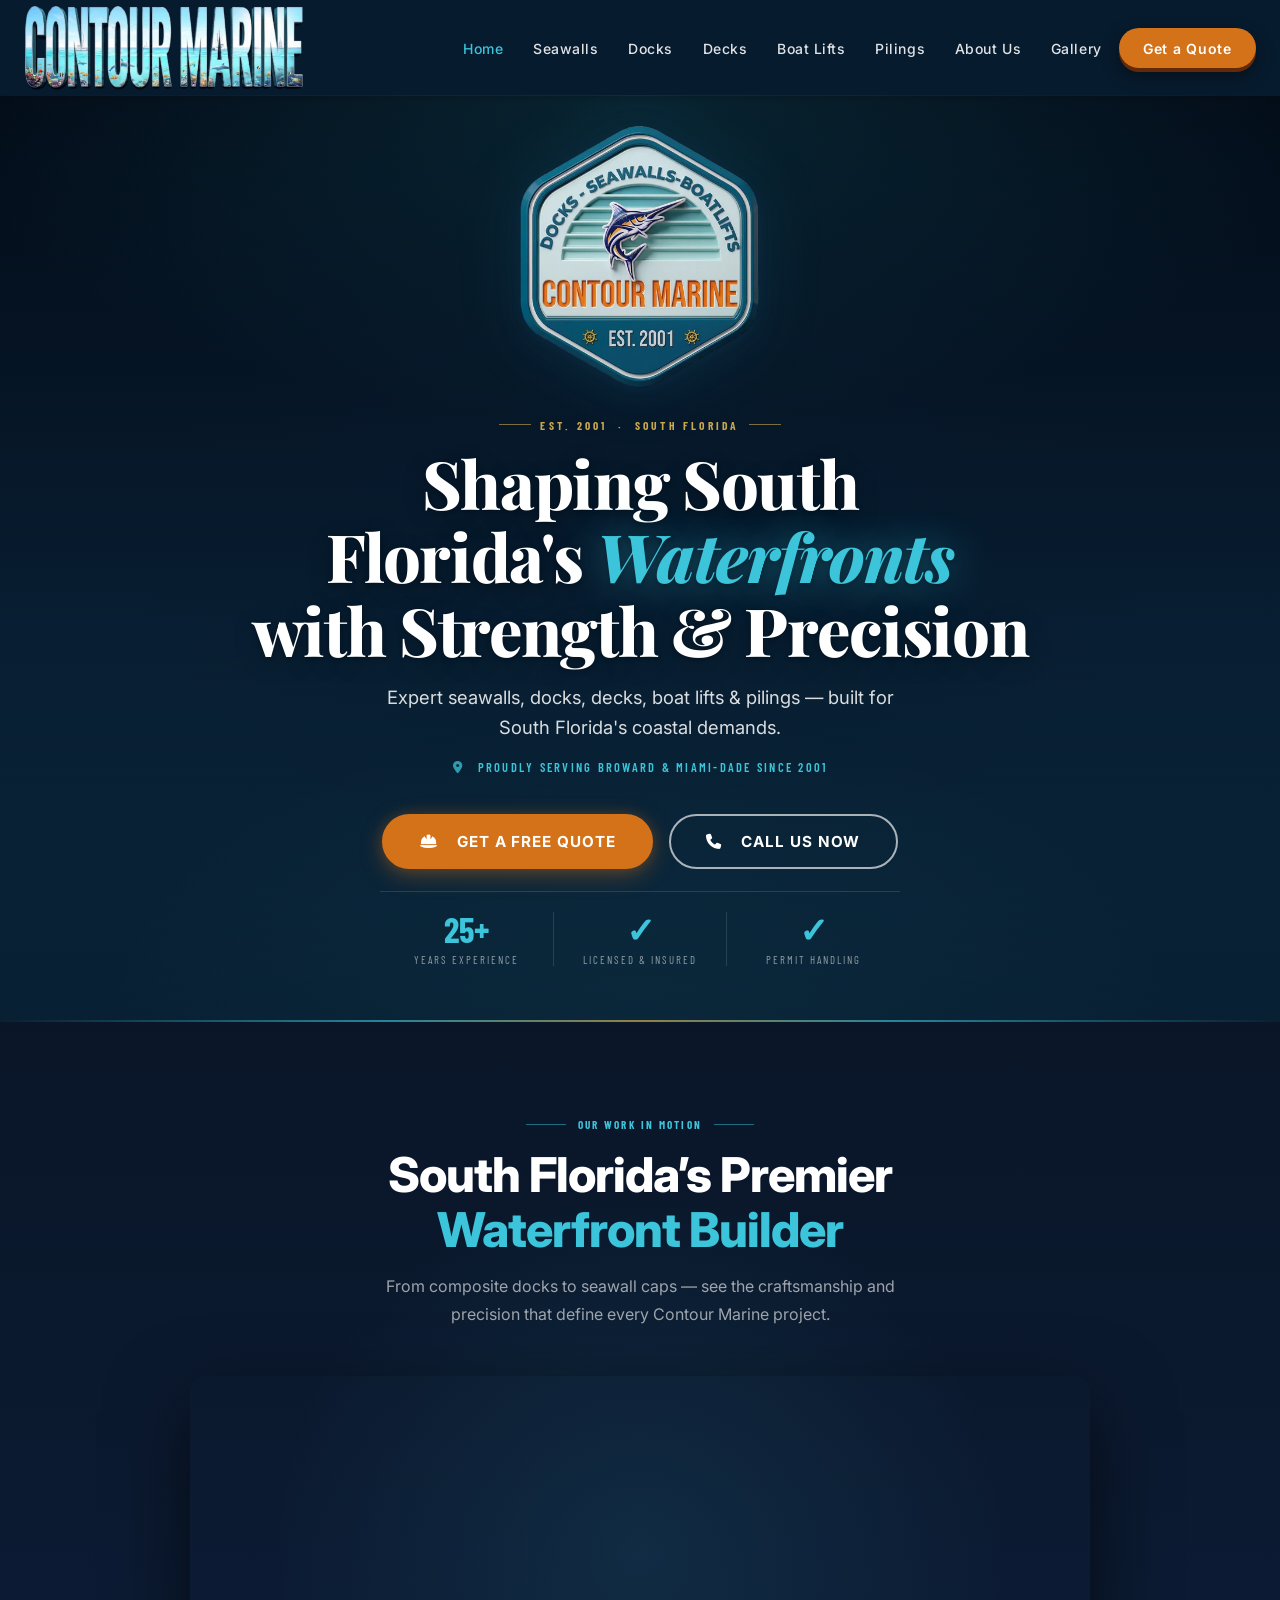
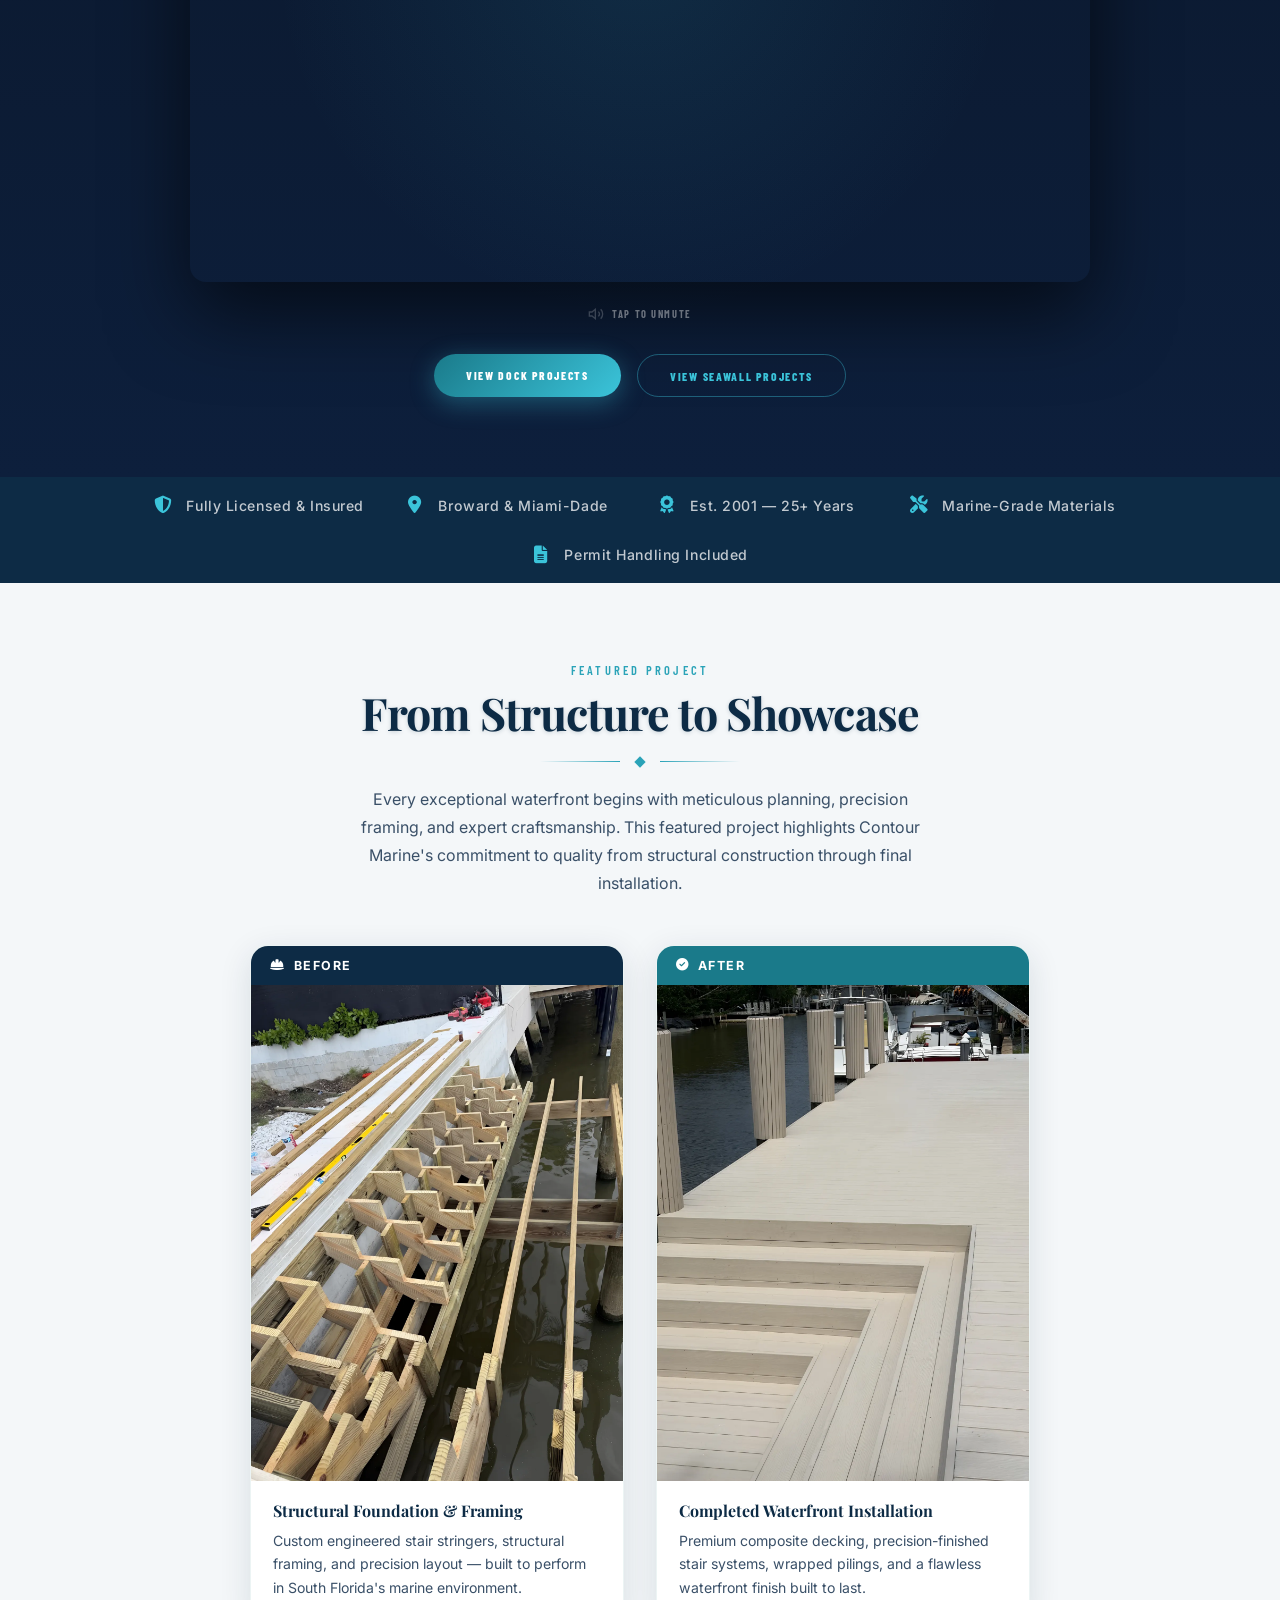
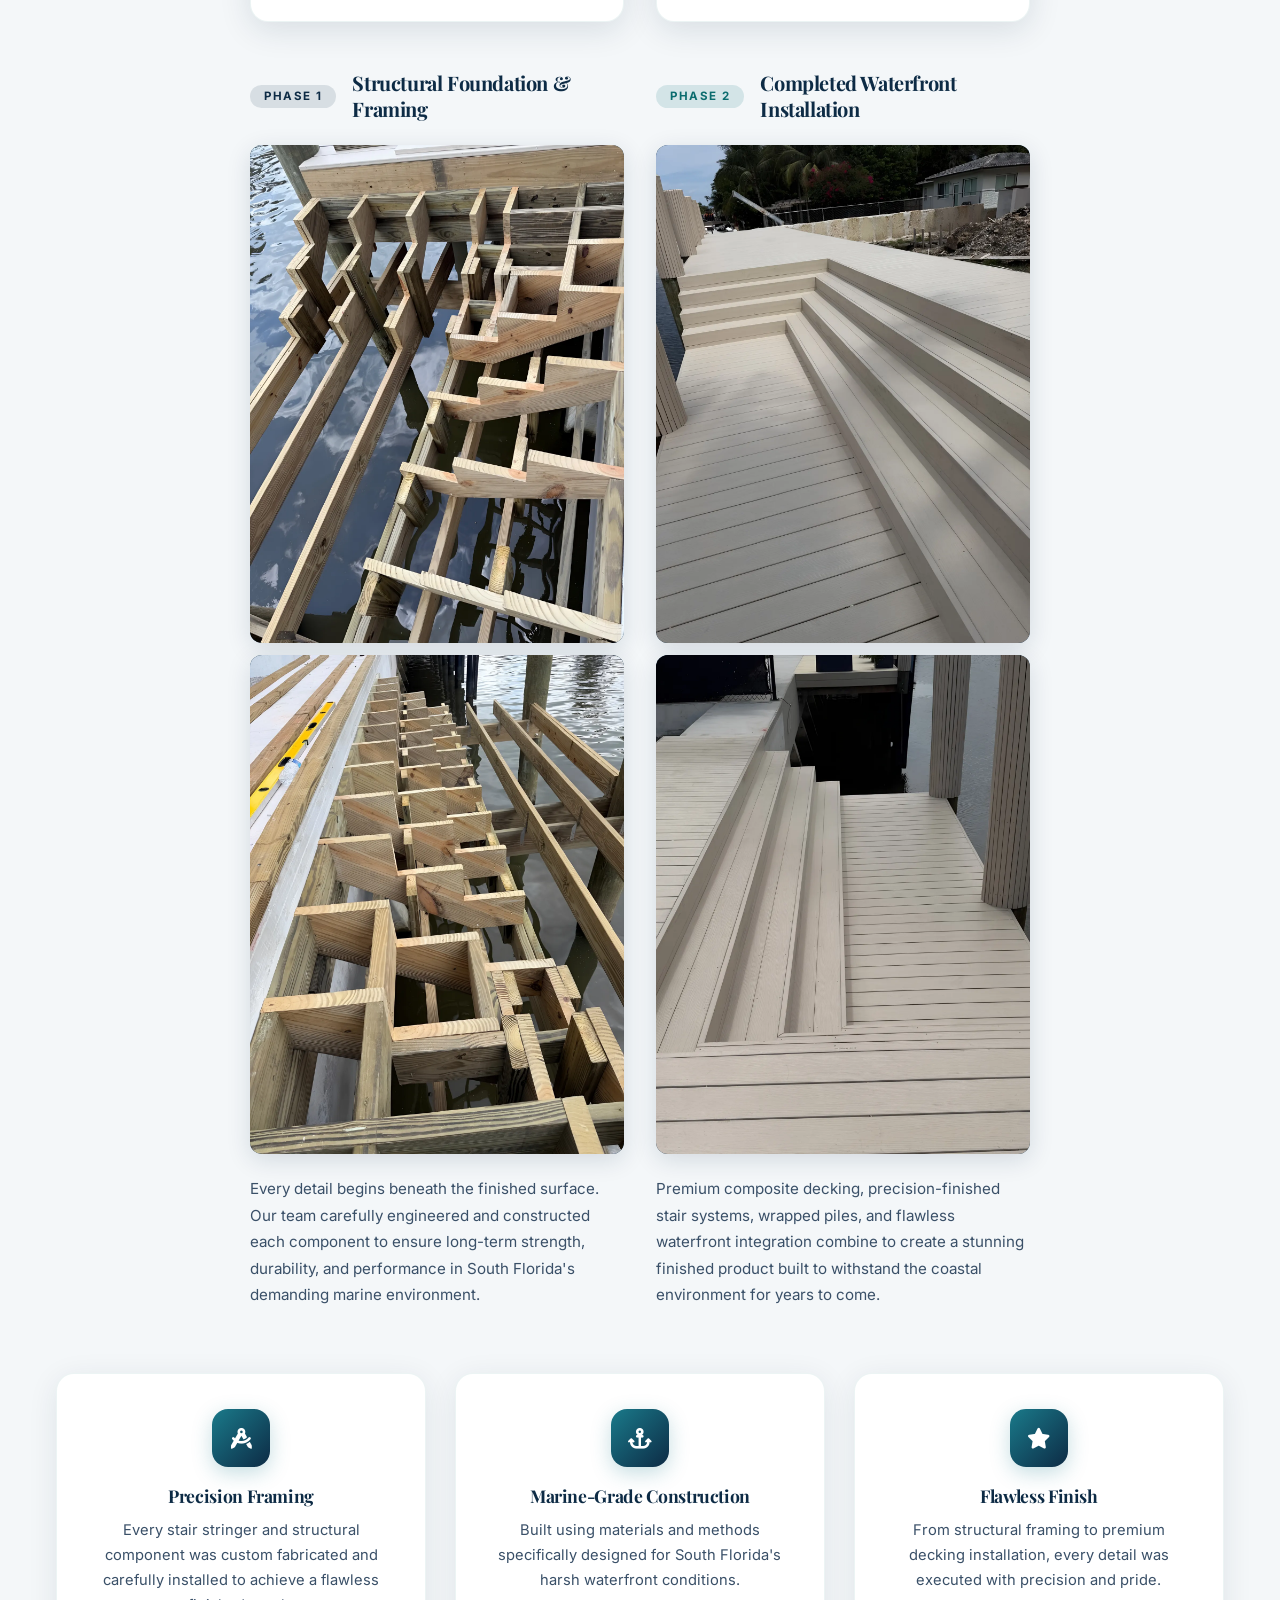
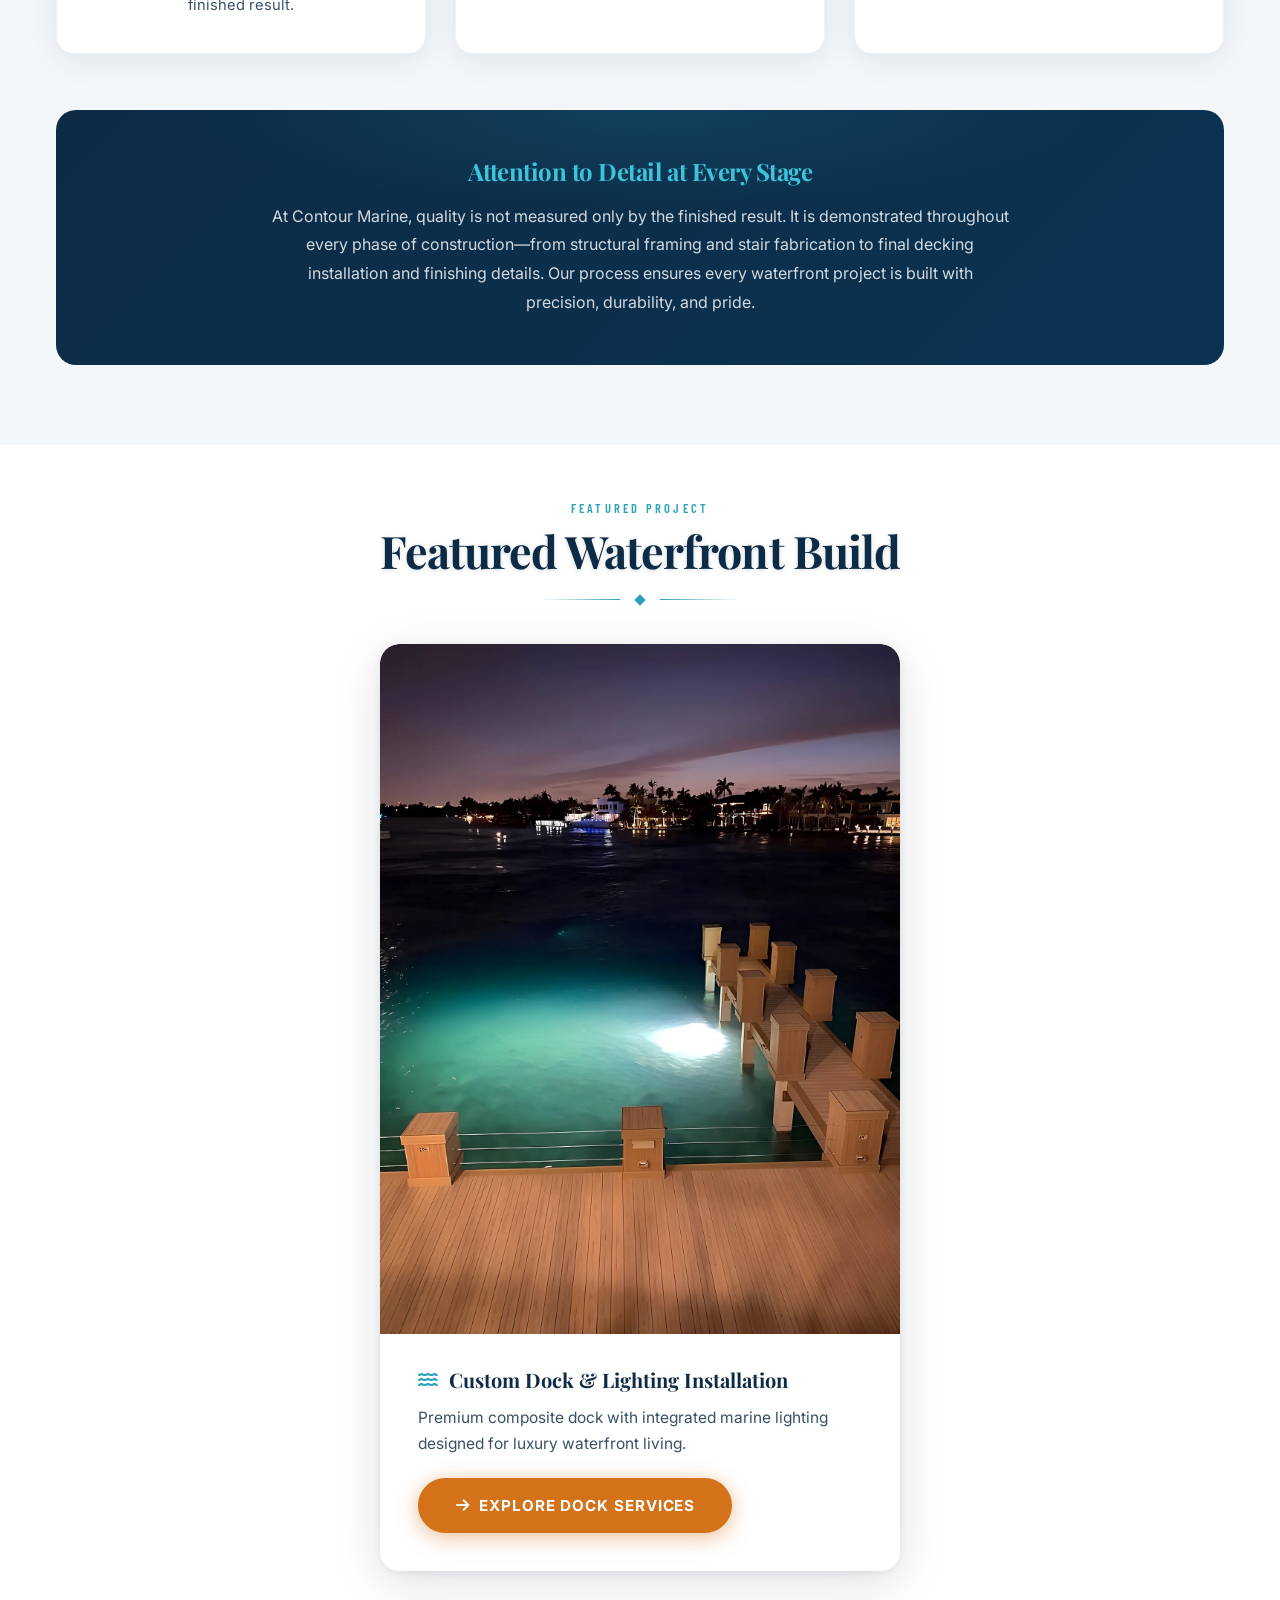
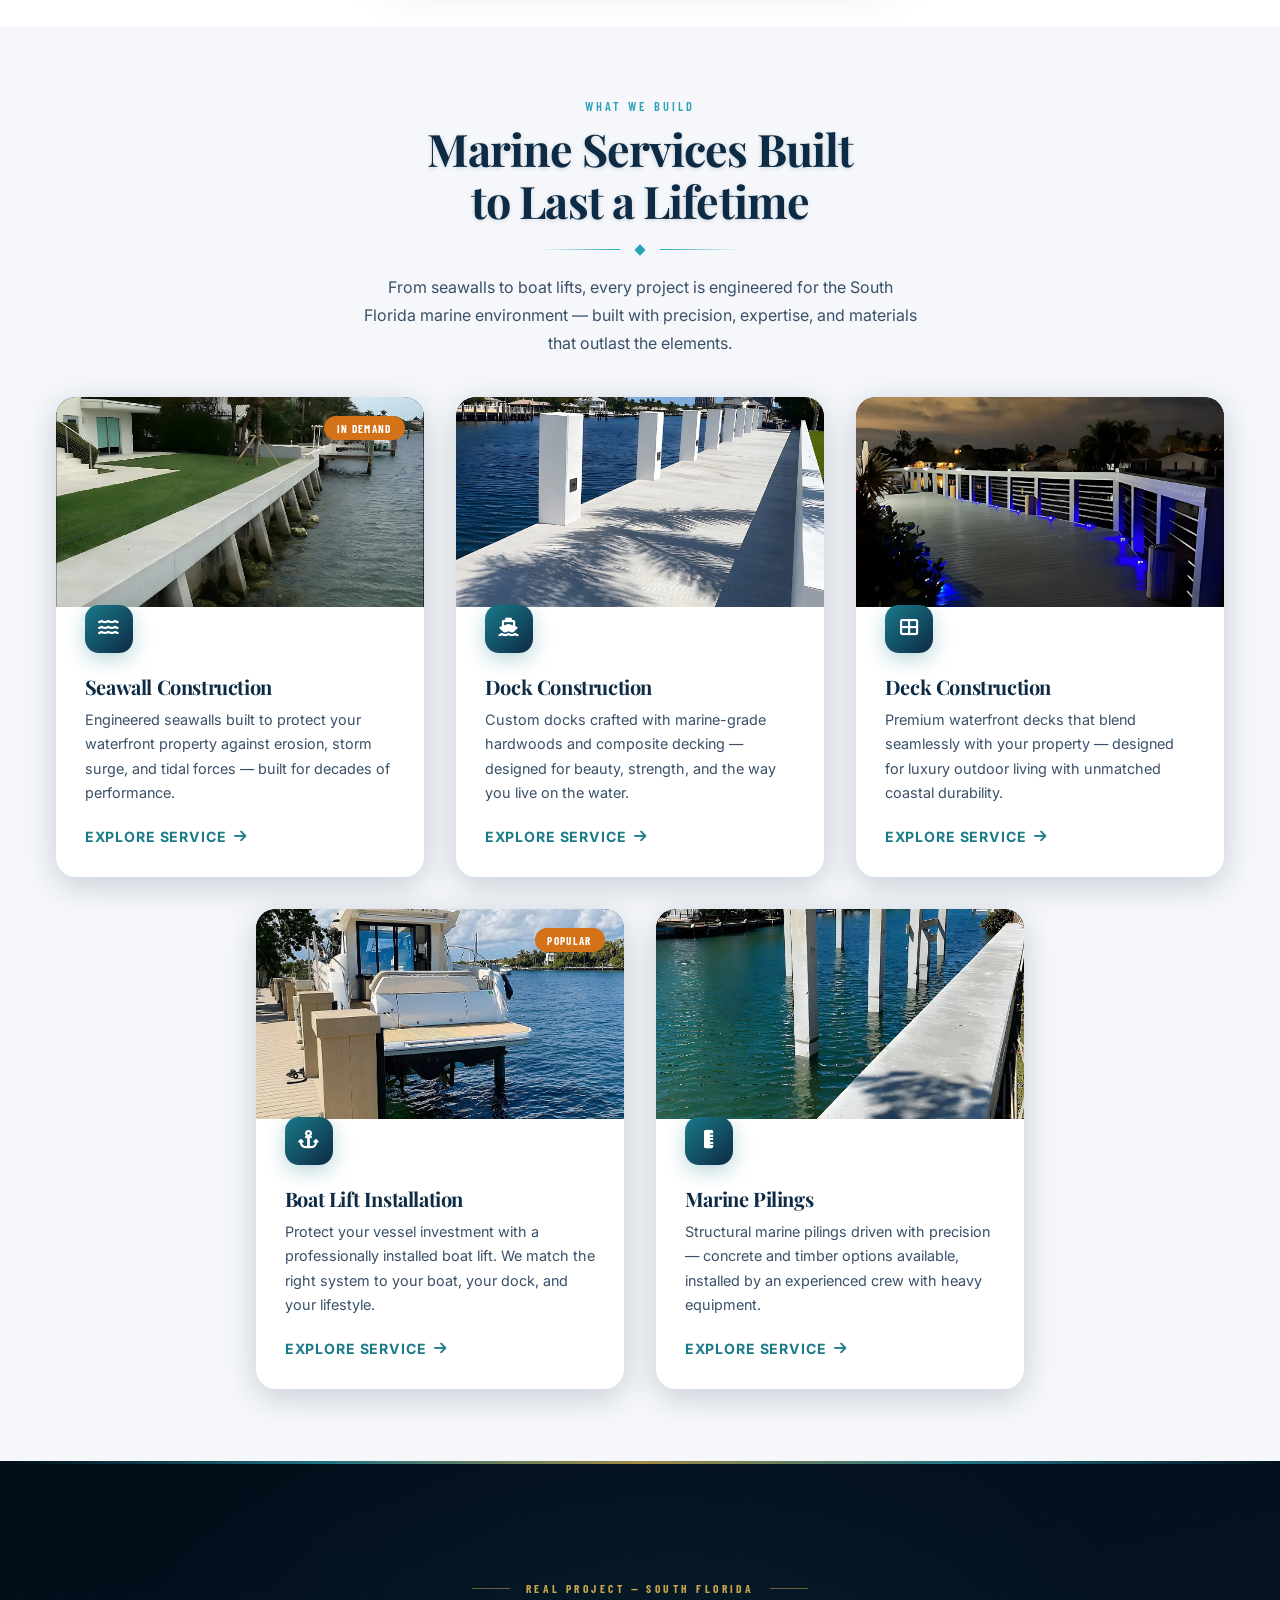
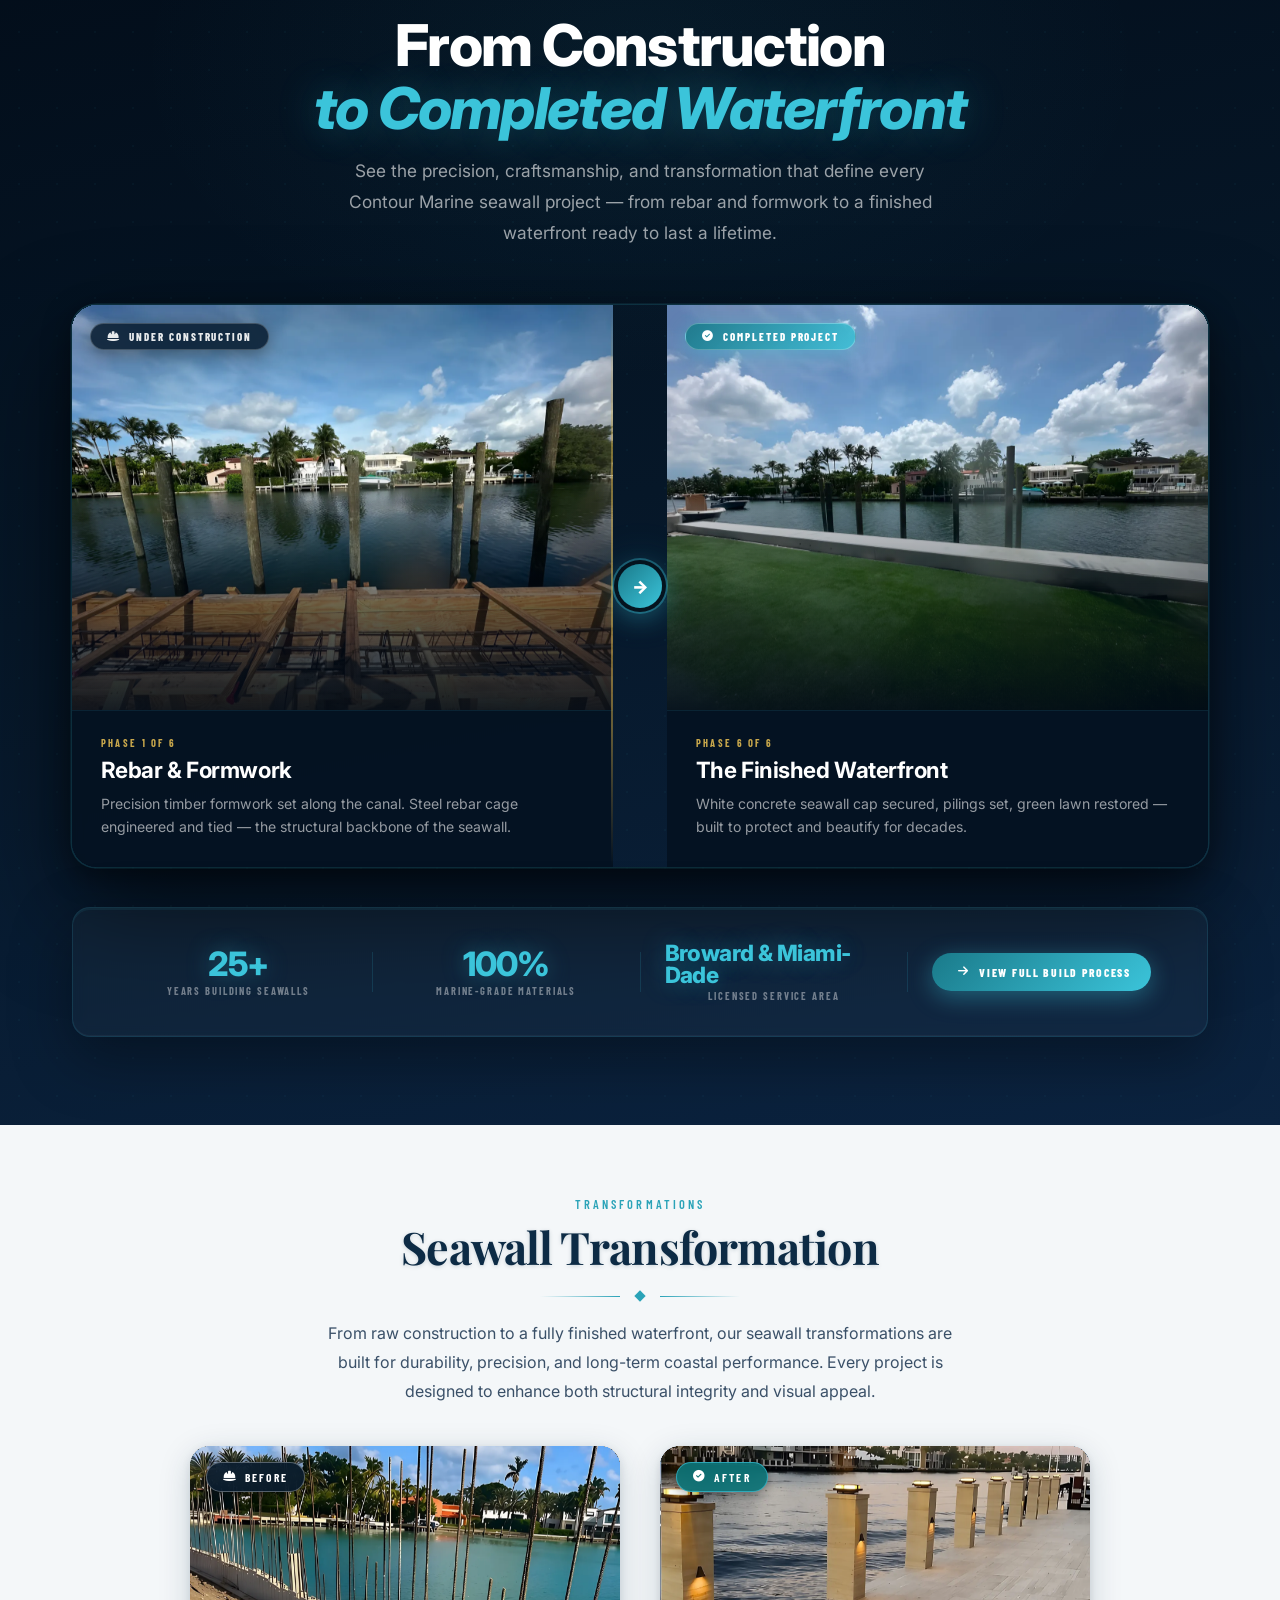
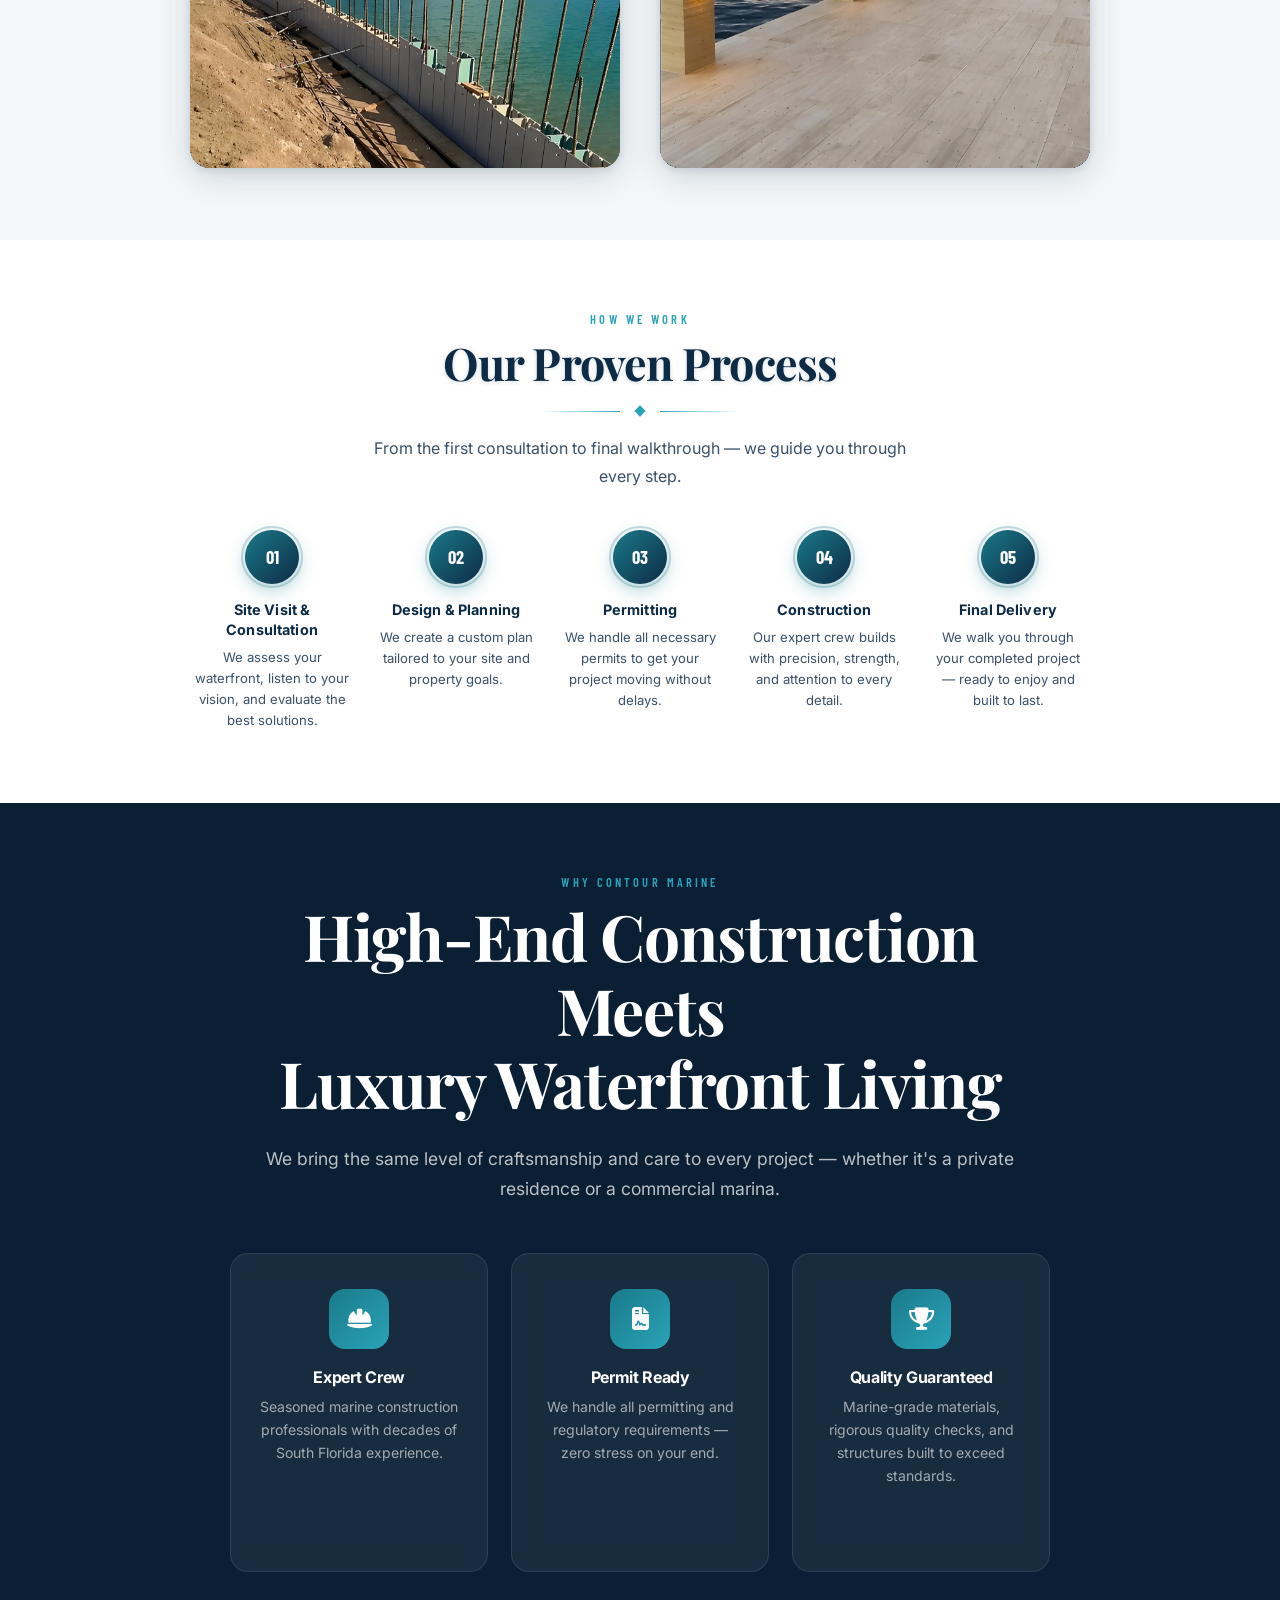
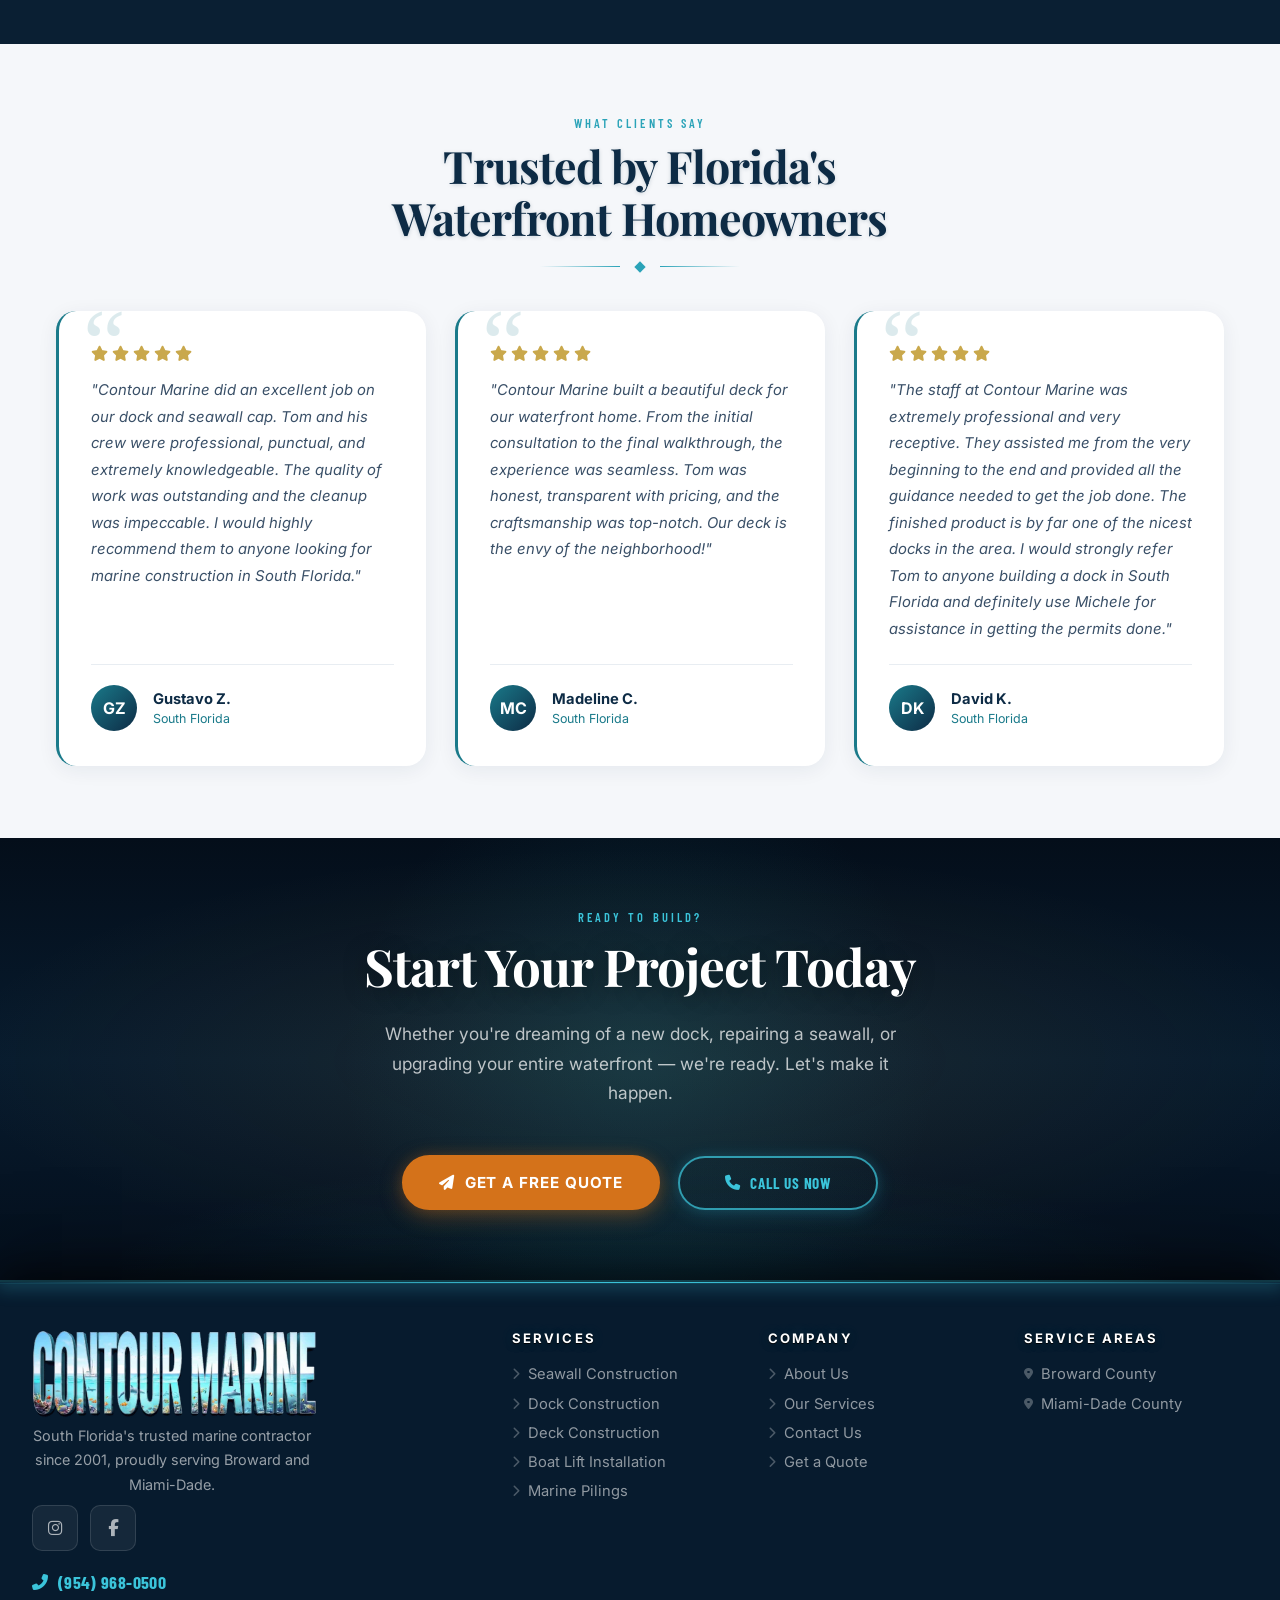
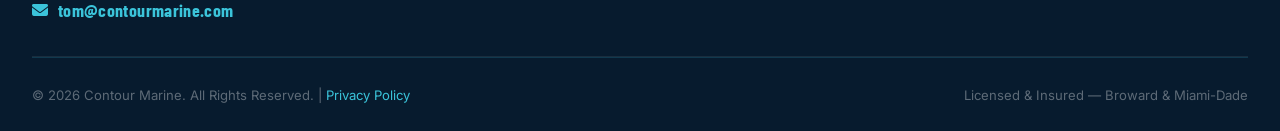
==== commit a23db4a0: "perf: mobile-specific optimizations - kill GPU ops, passive listeners, slim fonts - Disabled heroLog" ====
--- a/index.html
+++ b/index.html
@@ -20,8 +20,8 @@
   <link rel="preconnect" href="https://fonts.googleapis.com" />
   <link rel="preconnect" href="https://fonts.bunny.net" crossorigin />
   <link rel="preconnect" href="https://fonts.gstatic.com" crossorigin />
-  <link rel="preload" href="https://fonts.googleapis.com/css2?family=Playfair+Display:ital,wght@0,600;0,700;0,800;1,600&family=Barlow+Condensed:wght@500;600;700&family=Inter:wght@400;500;600;700&display=swap" as="style" onload="this.onload=null;this.rel='stylesheet'" />
-  <noscript><link rel="stylesheet" href="https://fonts.googleapis.com/css2?family=Playfair+Display:ital,wght@0,600;0,700;0,800;1,600&family=Barlow+Condensed:wght@500;600;700&family=Inter:wght@400;500;600;700&display=swap" /></noscript>
+  <link rel="preload" href="https://fonts.googleapis.com/css2?family=Playfair+Display:ital,wght@0,700;0,800;1,700&family=Barlow+Condensed:wght@600;700&family=Inter:wght@400;600&display=swap" as="style" onload="this.onload=null;this.rel='stylesheet'" />
+  <noscript><link rel="stylesheet" href="https://fonts.googleapis.com/css2?family=Playfair+Display:ital,wght@0,700;0,800;1,700&family=Barlow+Condensed:wght@600;700&family=Inter:wght@400;600&display=swap" /></noscript>
   <link rel="preload" href="https://cdn.jsdelivr.net/npm/@fortawesome/fontawesome-free@6.5.0/css/all.min.css" as="style" onload="this.onload=null;this.rel='stylesheet'" />
   <noscript><link rel="stylesheet" href="https://cdn.jsdelivr.net/npm/@fortawesome/fontawesome-free@6.5.0/css/all.min.css" /></noscript>
   <link rel="preload" href="styles.css?v=20" as="style" onload="this.onload=null;this.rel='stylesheet'" />
@@ -29,7 +29,16 @@
   <link rel="canonical" href="https://www.contourmarine.com/">
   <link rel="preload" href="images/logo-hd.webp" as="image" type="image/webp" fetchpriority="high" />
   <link rel="preload" href="images/logo-final.webp" as="image" type="image/webp" fetchpriority="high" />
-  <style id="critical-css">.hero-trust-line { margin-bottom: 2rem} .nav-logo-img, nav.scrolled .nav-logo-img { display: block !important; width: 280px !important; max-width: 280px !important; height: auto !important; max-height: none !important; object-fit: contain !important; object-position: left center !important; flex-shrink: 0 !important; background: transparent !important; background-color: transparent !important; box-shadow: none !important; border: none !important; outline: none !important; filter: none !important; transform: none !important; transition: none !important; image-rendering: auto !important} .nav-logo-est::before, .nav-logo-est::after { content: ''; display: block; flex-shrink: 0; height: 1px; width: 32px; background: linear-gradient(90deg, rgba(215,180,75,0) 0%, rgba(215,180,75,0.5) 30%, rgba(215,180,75,1) 55%, rgba(215,180,75,0.5) 80%, rgba(215,180,75,0) 100% )} .nav-logo img { display: block} nav.scrolled { box-shadow: 0 1px 0 rgba(59,196,218,0.35), 0 2px 10px rgba(0,0,0,0.40); border-bottom: 1px solid rgba(59,196,218,0.35)} .hero-trust-line { font-family: var(--font-accent); font-size: 0.78rem; font-weight: 600; letter-spacing: 0.18em; text-transform: uppercase; color: var(--teal-bright); text-align: center; margin: 0 auto 2.2rem; opacity: 0; animation: heroFadeUp 0.9s 0.95s ease-out forwards} nav { width: 100% !important; max-width: 100vw !important; box-sizing: border-box !important} .reveal-right { opacity: 0; transform: translateX(50px); transition: opacity 0.8s ease, transform 0.8s ease} .hero h1 em { font-style: italic; color: var(--teal-bright); text-shadow: 0 0 40px rgba(59,196,218,0.45), 0 2px 4px rgba(0,0,0,0.4)} .nav-logo-block { display: flex; align-items: center; width: 100%; line-height: 1} .nav-logo { display: flex; align-items: center; justify-content: flex-start; flex: 1 1 auto; min-width: 0; text-decoration: none; flex-shrink: 0; line-height: 1; filter: none; transition: none} .hero-eyebrow { display: inline-flex; align-items: center; gap: 0.6rem; font-family: var(--font-accent); font-size: 0.72rem; font-weight: 700; letter-spacing: 0.28em; text-transform: uppercase; color: var(--gold); margin-bottom: 0.9rem; opacity: 0; animation: heroFadeUp 0.8s 0.45s ease-out forwards} nav.scrolled { background: rgba(7, 27, 46, 0.97); backdrop-filter: blur(20px); -webkit-backdrop-filter: blur(20px); padding: 0; box-shadow: 0 1px 0 rgba(59,196,218,0.10), 0 2px 10px rgba(0,0,0,0.35); border-bottom: 1px solid rgba(59,196,218,0.10)} nav.scrolled .nav-logo-text { font-size: 1.60rem} .hero-sub-break { display: none} .hero-stats { margin-top: 1.4rem; padding-top: 1.2rem; max-width: 520px; width: 100%} nav.scrolled { padding: 0} nav { box-shadow: 0 1px 0 rgba(59,196,218,0.25), 0 2px 8px rgba(0,0,0,0.25)} .nav-links { display: flex; align-items: center; gap: 0.25rem; list-style: none} nav { padding: 0} :root { --navy: #0d2b45; --navy-dark: #071b2e; --navy-mid: #10344f; --teal: #1a7a8a; --teal-light: #2aa3b8; --teal-bright: #3bc4da; --aqua: #5ddde8; --orange: #d4721a; --orange-light: #e8882a; --white: #ffffff; --off-white: #f4f7f9; --light-gray: #e8edf2; --mid-gray: #9dafc0; --text-dark: #0d2b45; --text-mid: #3a5068; --gold: #c9a84c; --shadow-deep: 0 20px 60px rgba(13, 43, 69, 0.4); --shadow-card: 0 8px 32px rgba(13, 43, 69, 0.2); --shadow-hover: 0 20px 50px rgba(13, 43, 69, 0.35); --transition: all 0.4s cubic-bezier(0.25, 0.46, 0.45, 0.94); --font-heading: 'Playfair Display', Georgia, serif; --font-body: 'Inter', 'Helvetica Neue', sans-serif; --font-accent: 'Barlow Condensed', sans-serif} .reveal.visible { opacity: 1 !important; transform: translateY(0) !important} .reveal-left { opacity: 0; transform: translateX(-50px); transition: opacity 0.8s ease, transform 0.8s ease} .mobile-nav { display: none; position: fixed; inset: 0; background: var(--navy-dark); z-index: 999; flex-direction: column; align-items: center; justify-content: flex-start; padding-top: 100px; gap: 1.5rem; opacity: 0; transform: translateY(-20px); transition: var(--transition); pointer-events: none; overflow-y: auto} .nav-logo-wrap { display: flex; flex-direction: column; align-items: flex-start; gap: 0; line-height: 1} .reveal { opacity: 0; transform: translateY(24px); transition: opacity 0.5s ease, transform 0.5s ease} @keyframes heroLogoFloat { 0% { transform: translateY(0px) rotateX(1deg) rotateY(-2deg)} nav.scrolled .nav-logo img { display: block} .hero-eyebrow { margin-bottom: 0.9rem} nav.scrolled .nav-logo-img { display: block !important; width: 280px !important; max-width: 280px !important; height: auto !important; max-height: none !important; object-fit: contain !important; object-position: left center !important; flex-shrink: 0 !important; background: transparent !important; background-color: transparent !important; box-shadow: none !important; border: none !important; outline: none !important; filter: none !important; transform: none !important; transition: none !important; image-rendering: auto !important} .hero-overlay { position: absolute; inset: 0; z-index: 1; background: linear-gradient(to bottom, transparent 60%, rgba(3,11,23,0.40) 100%); pointer-events: none} .hero-sub { margin-bottom: 0.9rem; text-align: center} .nav-container { max-width: 1300px; gap: 1rem} .nav-logo-tagline { display: none !important; font-family: 'Cinzel', serif; font-weight: 700; font-size: 0.52rem; letter-spacing: 0.18em; text-transform: uppercase; color: #dcc38a; text-align: center; width: 250px; max-width: 250px; margin-top: 4px; line-height: 1.6; white-space: normal; word-break: break-word; overflow: visible; text-shadow: 0 1px 3px rgba(0,0,0,0.7)} .hero-content { align-items: center; text-align: center; gap: 0; max-width: 860px} .hero-eyebrow::before, .hero-eyebrow::after { content: ''; display: block; width: 32px; height: 1px; background: var(--gold); opacity: 0.6} .hero-stat { text-align: center; color: var(--white); flex: 1; padding: 0 1.5rem; border-right: 1px solid rgba(255,255,255,0.12)} .btn-secondary { display: inline-flex; align-items: center; gap: 0.6rem; background: transparent; color: var(--white); padding: 1rem 2.2rem; border-radius: 50px; font-weight: 700; font-size: 0.95rem; letter-spacing: 0.06em; text-transform: uppercase; text-decoration: none; border: 2px solid rgba(255,255,255,0.65); transition: var(--transition)} .nav-logo-est { font-family: var(--font-accent); font-weight: 400; font-size: 0.68rem; letter-spacing: 0.50em; text-transform: uppercase; color: rgba(215,180,75,0.95); line-height: 1; margin-top: 0.34rem; display: flex; align-items: center; gap: 0.6em; text-shadow: none} .mobile-nav.open { display: flex; opacity: 1; transform: translateY(0); pointer-events: all} .hero-buttons { gap: 1rem; margin-bottom: 0} @keyframes heroFadeDown { from { opacity: 0; transform: translateY(-20px) scale(0.96)} .nav-links a { padding: 0.5rem 0.8rem; font-size: 0.875rem} * { margin: 0; padding: 0; box-sizing: border-box} html { scroll-behavior: smooth; font-size: 16px; scroll-padding-top: 20px; overflow-x: hidden; max-width: 100%} body { font-family: var(--font-body); color: var(--text-dark); background: var(--white); overflow-x: hidden; width: 100%; max-width: 100%; -webkit-font-smoothing: antialiased} * { max-width: 100%} html { -webkit-text-size-adjust: 100%; text-size-adjust: 100%} .hero-buttons .btn-primary, .hero-buttons .btn-secondary { min-width: 200px; padding: 1rem 2.2rem; font-size: 0.92rem; justify-content: center; font-weight: 700} .btn-secondary { display: inline-flex !important; align-items: center !important; gap: 0.6rem !important; background: transparent !important; color: var(--white) !important; padding: 1rem 2.2rem !important; border-radius: 50px !important; font-weight: 700 !important; font-size: 0.95rem !important; letter-spacing: 0.06em !important; text-transform: uppercase !important; text-decoration: none !important; border: 2px solid rgba(255,255,255,0.65) !important; transition: all 0.3s ease !important; white-space: nowrap} .hero h1 { margin-bottom: 1.0rem; text-align: center} .hamburger.open span:nth-child(1) { transform: translateY(7px) rotate(45deg)} .btn-primary { display: inline-flex !important; align-items: center !important; gap: 0.6rem !important; background: var(--orange) !important; color: var(--white) !important; padding: 1rem 2.2rem !important; border-radius: 50px !important; font-weight: 700 !important; font-size: 0.95rem !important; letter-spacing: 0.06em !important; text-transform: uppercase !important; text-decoration: none !important; border: 2px solid var(--orange) !important; box-shadow: 0 6px 22px rgba(212,114,26,0.35), 0 0 14px rgba(212,114,26,0.15) !important; transition: all 0.3s ease !important; white-space: nowrap} .nav-links a::after { content: ''; position: absolute; bottom: 0; left: 50%; transform: translateX(-50%) scaleX(0); width: 60%; height: 2px; background: var(--teal-bright); border-radius: 2px; transition: transform 0.3s ease} .nav-links { align-items: center} nav.scrolled .nav-logo-tagline { display: none !important} .hamburger span { display: block; width: 26px; height: 2px; background: white; border-radius: 2px; transition: var(--transition)} .btn-secondary--call:hover { background: rgba(59,196,218,0.12); border-color: var(--teal-bright); color: #fff} .reveal-left.visible { opacity: 1; transform: translateX(0)} .nav-links a:hover::after { transform: translateX(-50%) scaleX(1)} .float-cta.visible { opacity: 1; transform: translateY(0); pointer-events: all} .hero-stat-label { font-size: 0.68rem; letter-spacing: 0.18em; text-transform: uppercase; color: rgba(255,255,255,0.55); display: block; margin-top: 0.4rem; font-family: var(--font-accent)} .mobile-nav a:hover { color: var(--teal-bright)} .nav-container { max-width: 1400px; width: 100%; margin: 0 auto; display: flex; align-items: center; justify-content: space-between; height: auto; min-height: unset; max-height: none; padding: 0 1.5rem; box-sizing: border-box} .btn-secondary:hover { background: rgba(255,255,255,0.14) !important; border-color: rgba(255,255,255,0.95) !important; transform: translateY(-2px) !important} .nav-logo:hover { filter: none} .reveal-right.visible { opacity: 1; transform: translateX(0)} .nav-links a { font-family: var(--font-body); font-weight: 500; font-size: 0.9rem; letter-spacing: 0.04em; text-decoration: none; color: rgba(255,255,255,0.88); padding: 0.5rem 0.9rem; border-radius: 6px; transition: var(--transition); position: relative} .btn-secondary:hover { background: rgba(255,255,255,0.14); border-color: rgba(255,255,255,0.95); transform: translateY(-2px)} .nav-logo:hover .nav-logo-est { color: rgba(240,210,90,1); text-shadow: none} .nav-links a.active { color: var(--teal-bright)} nav { position: fixed; top: 0; left: 0; right: 0; z-index: 1000; padding: 0; background: transparent; pointer-events: auto; box-shadow: 0 1px 0 rgba(59,196,218,0.10), 0 2px 8px rgba(0,0,0,0.25); transition: background 0.4s ease, box-shadow 0.4s ease} .hero h1 { font-family: var(--font-heading); font-size: clamp(2.6rem, 5.2vw, 4.4rem); font-weight: 800; line-height: 1.1; letter-spacing: -0.02em; color: var(--white); margin-bottom: 1.1rem; text-shadow: 0 1px 4px rgba(0,0,0,0.35), 0 6px 24px rgba(0,0,0,0.22); opacity: 0; animation: heroFadeUp 1s 0.6s cubic-bezier(0.22,1,0.36,1) forwards; overflow: visible; white-space: normal; word-break: normal; max-width: 860px; text-wrap: balance} .hero-bg { position: absolute; inset: 0; background: radial-gradient(ellipse 100% 65% at 50% 0%, rgba(26,122,138,0.22) 0%, transparent 55%), radial-gradient(ellipse 70% 55% at 50% 100%, rgba(59,196,218,0.08) 0%, transparent 60%), radial-gradient(ellipse 50% 40% at 50% 50%, rgba(7,27,46,0.5) 0%, transparent 80%), linear-gradient(180deg, #030b17 0%, #071b2e 50%, #0c2e46 100%); z-index: 0} .nav-logo:hover .nav-logo-text { background: linear-gradient( 100deg, #f7b733 0%, #fff5b0 22%, #f7b733 40%, #e8900a 58%, #f7b733 76%, #fff5b0 90%, #f7b733 100% ); background-size: 300% auto; -webkit-background-clip: text; -webkit-text-fill-color: transparent; background-clip: text; animation: none; filter: none} .nav-logo-text { font-family: var(--font-accent); font-weight: 800; font-size: 1.85rem; letter-spacing: 0.10em; text-transform: uppercase; line-height: 1; background: linear-gradient( 175deg, #fff0a0 0%, #f7b733 18%, #e8900a 40%, #d4720a 58%, #b85c08 74%, #d4720a 86%, #f7b733 100% ); -webkit-background-clip: text; -webkit-text-fill-color: transparent; background-clip: text; filter: none; transition: none} .hamburger.open span:nth-child(2) { opacity: 0} .mobile-nav .nav-cta { background: var(--orange) !important; padding: 0.8rem 2.5rem !important; border-radius: 50px !important; font-family: var(--font-body) !important; font-size: 1rem !important; margin-top: 1rem} .nav-logo-img { align-self: center !important; background: transparent !important; background-color: transparent !important; box-shadow: none !important; filter: none !important; transition: none !important} .hero-logo-wrap { margin-bottom: 1.4rem} .hero-logo { width: clamp(200px, 22vw, 280px); max-width: 85%; height: auto; display: block; margin: 0 auto; flex-shrink: 0; object-fit: contain; image-rendering: auto; filter: drop-shadow(0 2px 4px rgba(13,43,69,0.40)) drop-shadow(0 6px 12px rgba(13,43,69,0.20)) drop-shadow(0 0 32px rgba(63,214,255,0.09)); animation: heroLogoFloat 5s ease-in-out infinite; transform-style: preserve-3d; transition: filter 0.5s ease} .nav-logo img.nav-logo-img { display: block} .hamburger.open span:nth-child(3) { transform: translateY(-7px) rotate(-45deg)} .hero-logo-wrap { display: flex; flex-direction: column; justify-content: center; align-items: center; width: 100%; margin: 0 auto 1.2rem; opacity: 0; animation: heroFadeDown 1s 0.1s cubic-bezier(0.22,1,0.36,1) forwards} .mobile-nav a { font-family: var(--font-heading); font-size: 2rem; color: var(--white); text-decoration: none; letter-spacing: 0.02em; transition: color 0.3s} .hero-content { position: relative; z-index: 2; text-align: center; max-width: 900px; width: 100%; margin: 0 auto; display: flex; flex-direction: column; align-items: center; gap: 0} .btn-secondary--call { border-color: rgba(59,196,218,0.7); color: var(--teal-bright)} .btn-primary:hover { background: transparent; color: var(--orange); box-shadow: 0 12px 35px rgba(212, 114, 26, 0.3); transform: translateY(-2px)} .hero-trust-line i { opacity: 0.75; margin-right: 0.2rem} .hero-logo:hover { filter: drop-shadow(0 2px 5px rgba(13,43,69,0.45)) drop-shadow(0 6px 14px rgba(13,43,69,0.25)) drop-shadow(0 0 40px rgba(63,214,255,0.13)); animation-play-state: paused; transform: translateY(-14px) rotateX(2deg) rotateY(2deg) scale(1.04)} .nav-logo:hover .nav-logo-img { filter: none !important; transform: none !important} .btn-primary { display: inline-flex; align-items: center; gap: 0.6rem; background: var(--orange); color: var(--white); padding: 1rem 2.2rem; border-radius: 50px; font-weight: 700; font-size: 0.95rem; letter-spacing: 0.06em; text-transform: uppercase; text-decoration: none; transition: var(--transition); box-shadow: 0 6px 22px rgba(212,114,26,0.35), 0 0 14px rgba(212,114,26,0.15); border: 2px solid var(--orange)} .nav-logo:hover .nav-logo-est::before, .nav-logo:hover .nav-logo-est::after { background: linear-gradient(90deg, rgba(240,210,90,0) 0%, rgba(240,210,90,0.6) 30%, rgba(240,210,90,1) 55%, rgba(240,210,90,0.6) 80%, rgba(240,210,90,0) 100% )} .hamburger { display: none; flex-direction: column; cursor: pointer; gap: 5px; padding: 8px; background: none; border: none; z-index: 1100} .nav-links { gap: 0.1rem} .nav-container { align-items: center; min-height: 0} .hero-stat-num { font-family: var(--font-accent); font-size: clamp(1.6rem, 3vw, 2.2rem); font-weight: 700; color: var(--teal-bright); line-height: 1; display: block; letter-spacing: -0.01em} .hero-stats { display: flex; gap: 0; justify-content: center; flex-wrap: nowrap; margin-top: 1.4rem; padding-top: 1.2rem; border-top: 1px solid rgba(255,255,255,0.12); z-index: 2; position: static; width: 100%; max-width: 560px; opacity: 0; animation: heroFadeUp 0.9s 1.25s ease-out forwards} .btn-primary:hover { background: transparent !important; color: var(--orange) !important; box-shadow: 0 12px 35px rgba(212,114,26,0.30) !important; transform: translateY(-2px) !important} nav.scrolled .nav-logo-est { font-size: 0.60rem; margin-top: 0.26rem; letter-spacing: 0.44em} .hero { position: relative; display: flex; align-items: flex-start; justify-content: center; background: var(--navy-dark); padding: 70px 2rem 3.5rem} .float-cta { position: fixed; bottom: 1.8rem; right: 1.8rem; z-index: 900; display: flex; flex-direction: column; align-items: flex-end; gap: 0.65rem; opacity: 0; transform: translateY(20px); transition: opacity 0.3s ease, transform 0.3s ease; pointer-events: none} .hero-sub { font-family: var(--font-body); font-size: clamp(1rem, 2vw, 1.15rem); font-weight: 400; color: rgba(255,255,255,0.85); max-width: 520px; margin: 0 auto 1.0rem; line-height: 1.65; text-align: center; opacity: 0; animation: heroFadeUp 0.9s 0.85s ease-out forwards; overflow: visible} .hero-stat:last-child { border-right: none} .nav-links a:hover { color: var(--white); background: rgba(255,255,255,0.08)} .hero-buttons { display: flex; gap: 1rem; justify-content: center; align-items: center; flex-wrap: wrap; opacity: 0; animation: heroFadeUp 0.9s 1.05s ease-out forwards} .hero h1 br { display: none} .hero-overlay::after { content: ''; position: absolute; bottom: 0; left: 0; right: 0; height: 2px; background: linear-gradient(90deg, transparent 0%, rgba(59,196,218,0.6) 30%, rgba(201,168,76,0.7) 50%, rgba(59,196,218,0.6) 70%, transparent 100%)}</style>
+  <style id="critical-css">.hero-trust-line { margin-bottom: 2rem} .nav-logo-img, nav.scrolled .nav-logo-img { display: block !important; width: 280px !important; max-width: 280px !important; height: auto !important; max-height: none !important; object-fit: contain !important; object-position: left center !important; flex-shrink: 0 !important; background: transparent !important; background-color: transparent !important; box-shadow: none !important; border: none !important; outline: none !important; filter: none !important; transform: none !important; transition: none !important; image-rendering: auto !important} .nav-logo-est::before, .nav-logo-est::after { content: ''; display: block; flex-shrink: 0; height: 1px; width: 32px; background: linear-gradient(90deg, rgba(215,180,75,0) 0%, rgba(215,180,75,0.5) 30%, rgba(215,180,75,1) 55%, rgba(215,180,75,0.5) 80%, rgba(215,180,75,0) 100% )} .nav-logo img { display: block} nav.scrolled { box-shadow: 0 1px 0 rgba(59,196,218,0.35), 0 2px 10px rgba(0,0,0,0.40); border-bottom: 1px solid rgba(59,196,218,0.35)} .hero-trust-line { font-family: var(--font-accent); font-size: 0.78rem; font-weight: 600; letter-spacing: 0.18em; text-transform: uppercase; color: var(--teal-bright); text-align: center; margin: 0 auto 2.2rem; opacity: 0; animation: heroFadeUp 0.9s 0.95s ease-out forwards} nav { width: 100% !important; max-width: 100vw !important; box-sizing: border-box !important} .reveal-right { opacity: 0; transform: translateX(50px); transition: opacity 0.8s ease, transform 0.8s ease} .hero h1 em { font-style: italic; color: var(--teal-bright); text-shadow: 0 0 40px rgba(59,196,218,0.45), 0 2px 4px rgba(0,0,0,0.4)} .nav-logo-block { display: flex; align-items: center; width: 100%; line-height: 1} .nav-logo { display: flex; align-items: center; justify-content: flex-start; flex: 1 1 auto; min-width: 0; text-decoration: none; flex-shrink: 0; line-height: 1; filter: none; transition: none} .hero-eyebrow { display: inline-flex; align-items: center; gap: 0.6rem; font-family: var(--font-accent); font-size: 0.72rem; font-weight: 700; letter-spacing: 0.28em; text-transform: uppercase; color: var(--gold); margin-bottom: 0.9rem; opacity: 0; animation: heroFadeUp 0.8s 0.45s ease-out forwards} nav.scrolled { background: rgba(7, 27, 46, 0.97); backdrop-filter: blur(20px); -webkit-backdrop-filter: blur(20px); padding: 0; box-shadow: 0 1px 0 rgba(59,196,218,0.10), 0 2px 10px rgba(0,0,0,0.35); border-bottom: 1px solid rgba(59,196,218,0.10)} nav.scrolled .nav-logo-text { font-size: 1.60rem} .hero-sub-break { display: none} .hero-stats { margin-top: 1.4rem; padding-top: 1.2rem; max-width: 520px; width: 100%} nav.scrolled { padding: 0} nav { box-shadow: 0 1px 0 rgba(59,196,218,0.25), 0 2px 8px rgba(0,0,0,0.25)} .nav-links { display: flex; align-items: center; gap: 0.25rem; list-style: none} nav { padding: 0} :root { --navy: #0d2b45; --navy-dark: #071b2e; --navy-mid: #10344f; --teal: #1a7a8a; --teal-light: #2aa3b8; --teal-bright: #3bc4da; --aqua: #5ddde8; --orange: #d4721a; --orange-light: #e8882a; --white: #ffffff; --off-white: #f4f7f9; --light-gray: #e8edf2; --mid-gray: #9dafc0; --text-dark: #0d2b45; --text-mid: #3a5068; --gold: #c9a84c; --shadow-deep: 0 20px 60px rgba(13, 43, 69, 0.4); --shadow-card: 0 8px 32px rgba(13, 43, 69, 0.2); --shadow-hover: 0 20px 50px rgba(13, 43, 69, 0.35); --transition: all 0.4s cubic-bezier(0.25, 0.46, 0.45, 0.94); --font-heading: 'Playfair Display', Georgia, serif; --font-body: 'Inter', 'Helvetica Neue', sans-serif; --font-accent: 'Barlow Condensed', sans-serif} .reveal.visible { opacity: 1 !important; transform: translateY(0) !important} .reveal-left { opacity: 0; transform: translateX(-50px); transition: opacity 0.8s ease, transform 0.8s ease} .mobile-nav { display: none; position: fixed; inset: 0; background: var(--navy-dark); z-index: 999; flex-direction: column; align-items: center; justify-content: flex-start; padding-top: 100px; gap: 1.5rem; opacity: 0; transform: translateY(-20px); transition: var(--transition); pointer-events: none; overflow-y: auto} .nav-logo-wrap { display: flex; flex-direction: column; align-items: flex-start; gap: 0; line-height: 1} .reveal { opacity: 0; transform: translateY(24px); transition: opacity 0.5s ease, transform 0.5s ease} @keyframes heroLogoFloat { 0% { transform: translateY(0px) rotateX(1deg) rotateY(-2deg)} nav.scrolled .nav-logo img { display: block} .hero-eyebrow { margin-bottom: 0.9rem} nav.scrolled .nav-logo-img { display: block !important; width: 280px !important; max-width: 280px !important; height: auto !important; max-height: none !important; object-fit: contain !important; object-position: left center !important; flex-shrink: 0 !important; background: transparent !important; background-color: transparent !important; box-shadow: none !important; border: none !important; outline: none !important; filter: none !important; transform: none !important; transition: none !important; image-rendering: auto !important} .hero-overlay { position: absolute; inset: 0; z-index: 1; background: linear-gradient(to bottom, transparent 60%, rgba(3,11,23,0.40) 100%); pointer-events: none} .hero-sub { margin-bottom: 0.9rem; text-align: center} .nav-container { max-width: 1300px; gap: 1rem} .nav-logo-tagline { display: none !important; font-family: 'Cinzel', serif; font-weight: 700; font-size: 0.52rem; letter-spacing: 0.18em; text-transform: uppercase; color: #dcc38a; text-align: center; width: 250px; max-width: 250px; margin-top: 4px; line-height: 1.6; white-space: normal; word-break: break-word; overflow: visible; text-shadow: 0 1px 3px rgba(0,0,0,0.7)} .hero-content { align-items: center; text-align: center; gap: 0; max-width: 860px} .hero-eyebrow::before, .hero-eyebrow::after { content: ''; display: block; width: 32px; height: 1px; background: var(--gold); opacity: 0.6} .hero-stat { text-align: center; color: var(--white); flex: 1; padding: 0 1.5rem; border-right: 1px solid rgba(255,255,255,0.12)} .btn-secondary { display: inline-flex; align-items: center; gap: 0.6rem; background: transparent; color: var(--white); padding: 1rem 2.2rem; border-radius: 50px; font-weight: 700; font-size: 0.95rem; letter-spacing: 0.06em; text-transform: uppercase; text-decoration: none; border: 2px solid rgba(255,255,255,0.65); transition: var(--transition)} .nav-logo-est { font-family: var(--font-accent); font-weight: 400; font-size: 0.68rem; letter-spacing: 0.50em; text-transform: uppercase; color: rgba(215,180,75,0.95); line-height: 1; margin-top: 0.34rem; display: flex; align-items: center; gap: 0.6em; text-shadow: none} .mobile-nav.open { display: flex; opacity: 1; transform: translateY(0); pointer-events: all} .hero-buttons { gap: 1rem; margin-bottom: 0} @keyframes heroFadeDown { from { opacity: 0; transform: translateY(-20px) scale(0.96)} .nav-links a { padding: 0.5rem 0.8rem; font-size: 0.875rem} * { margin: 0; padding: 0; box-sizing: border-box} html { scroll-behavior: smooth; font-size: 16px; scroll-padding-top: 20px; overflow-x: hidden; max-width: 100%} body { font-family: var(--font-body); color: var(--text-dark); background: var(--white); overflow-x: hidden; width: 100%; max-width: 100%; -webkit-font-smoothing: antialiased} * { max-width: 100%} html { -webkit-text-size-adjust: 100%; text-size-adjust: 100%} .hero-buttons .btn-primary, .hero-buttons .btn-secondary { min-width: 200px; padding: 1rem 2.2rem; font-size: 0.92rem; justify-content: center; font-weight: 700} .btn-secondary { display: inline-flex !important; align-items: center !important; gap: 0.6rem !important; background: transparent !important; color: var(--white) !important; padding: 1rem 2.2rem !important; border-radius: 50px !important; font-weight: 700 !important; font-size: 0.95rem !important; letter-spacing: 0.06em !important; text-transform: uppercase !important; text-decoration: none !important; border: 2px solid rgba(255,255,255,0.65) !important; transition: all 0.3s ease !important; white-space: nowrap} .hero h1 { margin-bottom: 1.0rem; text-align: center} .hamburger.open span:nth-child(1) { transform: translateY(7px) rotate(45deg)} .btn-primary { display: inline-flex !important; align-items: center !important; gap: 0.6rem !important; background: var(--orange) !important; color: var(--white) !important; padding: 1rem 2.2rem !important; border-radius: 50px !important; font-weight: 700 !important; font-size: 0.95rem !important; letter-spacing: 0.06em !important; text-transform: uppercase !important; text-decoration: none !important; border: 2px solid var(--orange) !important; box-shadow: 0 6px 22px rgba(212,114,26,0.35), 0 0 14px rgba(212,114,26,0.15) !important; transition: all 0.3s ease !important; white-space: nowrap} .nav-links a::after { content: ''; position: absolute; bottom: 0; left: 50%; transform: translateX(-50%) scaleX(0); width: 60%; height: 2px; background: var(--teal-bright); border-radius: 2px; transition: transform 0.3s ease} .nav-links { align-items: center} nav.scrolled .nav-logo-tagline { display: none !important} .hamburger span { display: block; width: 26px; height: 2px; background: white; border-radius: 2px; transition: var(--transition)} .btn-secondary--call:hover { background: rgba(59,196,218,0.12); border-color: var(--teal-bright); color: #fff} .reveal-left.visible { opacity: 1; transform: translateX(0)} .nav-links a:hover::after { transform: translateX(-50%) scaleX(1)} .float-cta.visible { opacity: 1; transform: translateY(0); pointer-events: all} .hero-stat-label { font-size: 0.68rem; letter-spacing: 0.18em; text-transform: uppercase; color: rgba(255,255,255,0.55); display: block; margin-top: 0.4rem; font-family: var(--font-accent)} .mobile-nav a:hover { color: var(--teal-bright)} .nav-container { max-width: 1400px; width: 100%; margin: 0 auto; display: flex; align-items: center; justify-content: space-between; height: auto; min-height: unset; max-height: none; padding: 0 1.5rem; box-sizing: border-box} .btn-secondary:hover { background: rgba(255,255,255,0.14) !important; border-color: rgba(255,255,255,0.95) !important; transform: translateY(-2px) !important} .nav-logo:hover { filter: none} .reveal-right.visible { opacity: 1; transform: translateX(0)} .nav-links a { font-family: var(--font-body); font-weight: 500; font-size: 0.9rem; letter-spacing: 0.04em; text-decoration: none; color: rgba(255,255,255,0.88); padding: 0.5rem 0.9rem; border-radius: 6px; transition: var(--transition); position: relative} .btn-secondary:hover { background: rgba(255,255,255,0.14); border-color: rgba(255,255,255,0.95); transform: translateY(-2px)} .nav-logo:hover .nav-logo-est { color: rgba(240,210,90,1); text-shadow: none} .nav-links a.active { color: var(--teal-bright)} nav { position: fixed; top: 0; left: 0; right: 0; z-index: 1000; padding: 0; background: transparent; pointer-events: auto; box-shadow: 0 1px 0 rgba(59,196,218,0.10), 0 2px 8px rgba(0,0,0,0.25); transition: background 0.4s ease, box-shadow 0.4s ease} .hero h1 { font-family: var(--font-heading); font-size: clamp(2.6rem, 5.2vw, 4.4rem); font-weight: 800; line-height: 1.1; letter-spacing: -0.02em; color: var(--white); margin-bottom: 1.1rem; text-shadow: 0 1px 4px rgba(0,0,0,0.35), 0 6px 24px rgba(0,0,0,0.22); opacity: 0; animation: heroFadeUp 1s 0.6s cubic-bezier(0.22,1,0.36,1) forwards; overflow: visible; white-space: normal; word-break: normal; max-width: 860px; text-wrap: balance} .hero-bg { position: absolute; inset: 0; background: radial-gradient(ellipse 100% 65% at 50% 0%, rgba(26,122,138,0.22) 0%, transparent 55%), radial-gradient(ellipse 70% 55% at 50% 100%, rgba(59,196,218,0.08) 0%, transparent 60%), radial-gradient(ellipse 50% 40% at 50% 50%, rgba(7,27,46,0.5) 0%, transparent 80%), linear-gradient(180deg, #030b17 0%, #071b2e 50%, #0c2e46 100%); z-index: 0} .nav-logo:hover .nav-logo-text { background: linear-gradient( 100deg, #f7b733 0%, #fff5b0 22%, #f7b733 40%, #e8900a 58%, #f7b733 76%, #fff5b0 90%, #f7b733 100% ); background-size: 300% auto; -webkit-background-clip: text; -webkit-text-fill-color: transparent; background-clip: text; animation: none; filter: none} .nav-logo-text { font-family: var(--font-accent); font-weight: 800; font-size: 1.85rem; letter-spacing: 0.10em; text-transform: uppercase; line-height: 1; background: linear-gradient( 175deg, #fff0a0 0%, #f7b733 18%, #e8900a 40%, #d4720a 58%, #b85c08 74%, #d4720a 86%, #f7b733 100% ); -webkit-background-clip: text; -webkit-text-fill-color: transparent; background-clip: text; filter: none; transition: none} .hamburger.open span:nth-child(2) { opacity: 0} .mobile-nav .nav-cta { background: var(--orange) !important; padding: 0.8rem 2.5rem !important; border-radius: 50px !important; font-family: var(--font-body) !important; font-size: 1rem !important; margin-top: 1rem} .nav-logo-img { align-self: center !important; background: transparent !important; background-color: transparent !important; box-shadow: none !important; filter: none !important; transition: none !important} .hero-logo-wrap { margin-bottom: 1.4rem} .hero-logo { width: clamp(200px, 22vw, 280px); max-width: 85%; height: auto; display: block; margin: 0 auto; flex-shrink: 0; object-fit: contain; image-rendering: auto; filter: drop-shadow(0 2px 4px rgba(13,43,69,0.40)) drop-shadow(0 6px 12px rgba(13,43,69,0.20)) drop-shadow(0 0 32px rgba(63,214,255,0.09)); animation: heroLogoFloat 5s ease-in-out infinite; transform-style: preserve-3d; transition: filter 0.5s ease} .nav-logo img.nav-logo-img { display: block} .hamburger.open span:nth-child(3) { transform: translateY(-7px) rotate(-45deg)} .hero-logo-wrap { display: flex; flex-direction: column; justify-content: center; align-items: center; width: 100%; margin: 0 auto 1.2rem; opacity: 0; animation: heroFadeDown 1s 0.1s cubic-bezier(0.22,1,0.36,1) forwards} .mobile-nav a { font-family: var(--font-heading); font-size: 2rem; color: var(--white); text-decoration: none; letter-spacing: 0.02em; transition: color 0.3s} .hero-content { position: relative; z-index: 2; text-align: center; max-width: 900px; width: 100%; margin: 0 auto; display: flex; flex-direction: column; align-items: center; gap: 0} .btn-secondary--call { border-color: rgba(59,196,218,0.7); color: var(--teal-bright)} .btn-primary:hover { background: transparent; color: var(--orange); box-shadow: 0 12px 35px rgba(212, 114, 26, 0.3); transform: translateY(-2px)} .hero-trust-line i { opacity: 0.75; margin-right: 0.2rem} .hero-logo:hover { filter: drop-shadow(0 2px 5px rgba(13,43,69,0.45)) drop-shadow(0 6px 14px rgba(13,43,69,0.25)) drop-shadow(0 0 40px rgba(63,214,255,0.13)); animation-play-state: paused; transform: translateY(-14px) rotateX(2deg) rotateY(2deg) scale(1.04)} .nav-logo:hover .nav-logo-img { filter: none !important; transform: none !important} .btn-primary { display: inline-flex; align-items: center; gap: 0.6rem; background: var(--orange); color: var(--white); padding: 1rem 2.2rem; border-radius: 50px; font-weight: 700; font-size: 0.95rem; letter-spacing: 0.06em; text-transform: uppercase; text-decoration: none; transition: var(--transition); box-shadow: 0 6px 22px rgba(212,114,26,0.35), 0 0 14px rgba(212,114,26,0.15); border: 2px solid var(--orange)} .nav-logo:hover .nav-logo-est::before, .nav-logo:hover .nav-logo-est::after { background: linear-gradient(90deg, rgba(240,210,90,0) 0%, rgba(240,210,90,0.6) 30%, rgba(240,210,90,1) 55%, rgba(240,210,90,0.6) 80%, rgba(240,210,90,0) 100% )} .hamburger { display: none; flex-direction: column; cursor: pointer; gap: 5px; padding: 8px; background: none; border: none; z-index: 1100} .nav-links { gap: 0.1rem} .nav-container { align-items: center; min-height: 0} .hero-stat-num { font-family: var(--font-accent); font-size: clamp(1.6rem, 3vw, 2.2rem); font-weight: 700; color: var(--teal-bright); line-height: 1; display: block; letter-spacing: -0.01em} .hero-stats { display: flex; gap: 0; justify-content: center; flex-wrap: nowrap; margin-top: 1.4rem; padding-top: 1.2rem; border-top: 1px solid rgba(255,255,255,0.12); z-index: 2; position: static; width: 100%; max-width: 560px; opacity: 0; animation: heroFadeUp 0.9s 1.25s ease-out forwards} .btn-primary:hover { background: transparent !important; color: var(--orange) !important; box-shadow: 0 12px 35px rgba(212,114,26,0.30) !important; transform: translateY(-2px) !important} nav.scrolled .nav-logo-est { font-size: 0.60rem; margin-top: 0.26rem; letter-spacing: 0.44em} .hero { position: relative; display: flex; align-items: flex-start; justify-content: center; background: var(--navy-dark); padding: 70px 2rem 3.5rem} .float-cta { position: fixed; bottom: 1.8rem; right: 1.8rem; z-index: 900; display: flex; flex-direction: column; align-items: flex-end; gap: 0.65rem; opacity: 0; transform: translateY(20px); transition: opacity 0.3s ease, transform 0.3s ease; pointer-events: none} .hero-sub { font-family: var(--font-body); font-size: clamp(1rem, 2vw, 1.15rem); font-weight: 400; color: rgba(255,255,255,0.85); max-width: 520px; margin: 0 auto 1.0rem; line-height: 1.65; text-align: center; opacity: 0; animation: heroFadeUp 0.9s 0.85s ease-out forwards; overflow: visible} .hero-stat:last-child { border-right: none} .nav-links a:hover { color: var(--white); background: rgba(255,255,255,0.08)} .hero-buttons { display: flex; gap: 1rem; justify-content: center; align-items: center; flex-wrap: wrap; opacity: 0; animation: heroFadeUp 0.9s 1.05s ease-out forwards} .hero h1 br { display: none} .hero-overlay::after { content: ''; position: absolute; bottom: 0; left: 0; right: 0; height: 2px; background: linear-gradient(90deg, transparent 0%, rgba(59,196,218,0.6) 30%, rgba(201,168,76,0.7) 50%, rgba(59,196,218,0.6) 70%, transparent 100%)}
+@media(max-width:768px){
+  .hero-logo{animation:none!important;transform:none!important;filter:drop-shadow(0 2px 8px rgba(13,43,69,.45))!important;will-change:auto!important;}
+  nav.scrolled{backdrop-filter:none!important;-webkit-backdrop-filter:none!important;background:rgba(7,27,46,.98)!important;}
+  .hero-eyebrow,.hero h1,.hero-sub,.hero-trust-line,.hero-buttons,.hero-stats,.hero-logo-wrap{animation-duration:.3s!important;animation-delay:0s!important;}
+}
+@media(prefers-reduced-motion:reduce){
+  *,*::before,*::after{animation-duration:.01ms!important;animation-iteration-count:1!important;transition-duration:.01ms!important;}
+  .reveal,.reveal-left,.reveal-right,.reveal-up{opacity:1!important;transform:none!important;}
+}</style>
 </head>
 <body>
 
@@ -422,7 +431,7 @@
       <!-- BEFORE panel -->
       <div class="idx-sw-panel idx-sw-panel--before">
         <div class="idx-sw-img-wrap">
-          <picture><source srcset="images/seawall-new-1.webp" type="image/webp" /><img src="images/seawall-new-1.jpg" alt="Seawall under construction — rebar formwork and pilings along South Florida canal — Contour Marine" loading="lazy" style="object-position: center bottom;" /></picture>
+          <picture><source srcset="images/seawall-new-1.webp" type="image/webp" /><img src="images/seawall-new-1.jpg" alt="Seawall under construction — rebar formwork and pilings along South Florida canal — Contour Marine" loading="lazy" style="object-position: center bottom;"  width="800" height="600" /></picture>
           <!-- Dark vignette -->
           <div class="idx-sw-vignette"></div>
         </div>
@@ -449,7 +458,7 @@
       <!-- AFTER panel -->
       <div class="idx-sw-panel idx-sw-panel--after">
         <div class="idx-sw-img-wrap">
-          <picture><source srcset="images/seawall-new-6.webp" type="image/webp" /><img src="images/seawall-new-6.jpg" alt="Completed seawall — lush green lawn, white concrete cap, pilings along sparkling South Florida canal — Contour Marine" loading="lazy" style="object-position: center 38%;" /></picture>
+          <picture><source srcset="images/seawall-new-6.webp" type="image/webp" /><img src="images/seawall-new-6.jpg" alt="Completed seawall — lush green lawn, white concrete cap, pilings along sparkling South Florida canal — Contour Marine" loading="lazy" style="object-position: center 38%;"  width="800" height="600" /></picture>
           <div class="idx-sw-vignette"></div>
         </div>
         <!-- Label pill -->
@@ -510,7 +519,7 @@
       <!-- BEFORE -->
       <div class="ba-card ba-card--before reveal-left">
         <div class="ba-img-wrap">
-          <picture><source srcset="images/seawall-before.webp" type="image/webp" /><img src="images/seawall-before.jpg" alt="Seawall construction phase — rebar and concrete panels being installed along a South Florida waterway" loading="lazy" /></picture>
+          <picture><source srcset="images/seawall-before.webp" type="image/webp" /><img src="images/seawall-before.jpg" alt="Seawall construction phase — rebar and concrete panels being installed along a South Florida waterway" loading="lazy"  width="700" height="1050" /></picture>
         </div>
         <span class="ba-label"><i class="fas fa-hard-hat"></i> Before</span>
         <div class="ba-hover-caption">Construction Phase</div>
@@ -518,7 +527,7 @@
       <!-- AFTER -->
       <div class="ba-card ba-card--after reveal-right">
         <div class="ba-img-wrap">
-          <picture><source srcset="images/seawall-after.webp" type="image/webp" /><img src="images/seawall-after.jpg" alt="Completed waterfront dock with travertine deck and illuminated bollards at sunset — South Florida" loading="lazy" /></picture>
+          <picture><source srcset="images/seawall-after.webp" type="image/webp" /><img src="images/seawall-after.jpg" alt="Completed waterfront dock with travertine deck and illuminated bollards at sunset — South Florida" loading="lazy"  width="680" height="1020" /></picture>
         </div>
         <span class="ba-label after"><i class="fas fa-check-circle"></i> After</span>
         <div class="ba-hover-caption">Completed Project</div>
--- a/styles.css
+++ b/styles.css
@@ -7390,3 +7390,119 @@
 @media (max-width: 600px) {
   .sw-video-section { padding: 4rem 0 3.5rem; }
 }
+
+/* ═══════════════════════════════════════════════════════════════════════════
+   MOBILE PERFORMANCE OPTIMIZATIONS
+   Disable expensive GPU ops on small/slow devices
+   ═══════════════════════════════════════════════════════════════════════════ */
+
+/* ── 1. Kill 3D floating logo animation on mobile — saves GPU compositor ── */
+@media (max-width: 768px) {
+  .hero-logo {
+    animation: none !important;
+    transform: none !important;
+    transform-style: flat !important;
+    filter: drop-shadow(0 2px 8px rgba(13,43,69,0.45)) !important;
+    will-change: auto !important;
+  }
+  .hero-logo:hover {
+    animation: none !important;
+    transform: none !important;
+  }
+}
+
+/* ── 2. Remove all backdrop-filter blur on mobile (huge GPU drain) ─────── */
+@media (max-width: 768px) {
+  nav.scrolled,
+  .feature-box,
+  .idx-sw-panel-caption,
+  .idx-video-btn,
+  .video-unmute-nudge,
+  .gov-badge,
+  .sw-video-frame,
+  [style*="backdrop-filter"] {
+    backdrop-filter: none !important;
+    -webkit-backdrop-filter: none !important;
+  }
+  /* Replace frosted glass nav with solid background */
+  nav.scrolled {
+    background: rgba(7, 27, 46, 0.98) !important;
+  }
+}
+
+/* ── 3. Reduce box-shadow complexity on mobile ─────────────────────────── */
+@media (max-width: 768px) {
+  .btn-primary,
+  .btn-secondary,
+  .feature-box,
+  .service-card,
+  .hero-stat {
+    box-shadow: 0 4px 12px rgba(0,0,0,0.25) !important;
+  }
+  /* Kill glow shadows on video frames — not visible on small screens */
+  .idx-video-section::before {
+    display: none !important;
+  }
+  .idx-reel-frame,
+  .idx-video-frame {
+    box-shadow: 0 8px 32px rgba(0,0,0,0.5) !important;
+  }
+}
+
+/* ── 4. Simplify hero section animations on mobile ─────────────────────── */
+@media (max-width: 768px) {
+  /* Replace staggered heroFadeUp with instant opacity — no jank */
+  .hero-eyebrow,
+  .hero h1,
+  .hero-sub,
+  .hero-trust-line,
+  .hero-buttons,
+  .hero-stats,
+  .hero-logo-wrap {
+    animation-duration: 0.3s !important;
+    animation-delay: 0s !important;
+  }
+}
+
+/* ── 5. Remove nav gradient background animation on mobile ─────────────── */
+@media (max-width: 768px) {
+  .nav-logo-text {
+    background: linear-gradient(175deg, #fff0a0 0%, #f7b733 40%, #e8900a 70%, #f7b733 100%) !important;
+    background-size: 100% auto !important;
+    -webkit-background-clip: text !important;
+    background-clip: text !important;
+    animation: none !important;
+  }
+}
+
+/* ── 6. prefers-reduced-motion — kill ALL animations for accessibility ─── */
+@media (prefers-reduced-motion: reduce) {
+  *,
+  *::before,
+  *::after {
+    animation-duration: 0.01ms !important;
+    animation-iteration-count: 1 !important;
+    transition-duration: 0.01ms !important;
+    scroll-behavior: auto !important;
+  }
+  .hero-logo,
+  .hero-logo-wrap,
+  .hero-eyebrow,
+  .hero h1,
+  .hero-sub,
+  .hero-trust-line,
+  .hero-buttons,
+  .hero-stats {
+    opacity: 1 !important;
+    transform: none !important;
+    animation: none !important;
+  }
+  .reveal,
+  .reveal-left,
+  .reveal-right,
+  .reveal-up {
+    opacity: 1 !important;
+    transform: none !important;
+    transition: none !important;
+  }
+}
--- a/styles.css
+++ b/styles.css
@@ -7390,3 +7390,119 @@
 @media (max-width: 600px) {
   .sw-video-section { padding: 4rem 0 3.5rem; }
 }
+
+/* ═══════════════════════════════════════════════════════════════════════════
+   MOBILE PERFORMANCE OPTIMIZATIONS
+   Disable expensive GPU ops on small/slow devices
+   ═══════════════════════════════════════════════════════════════════════════ */
+
+/* ── 1. Kill 3D floating logo animation on mobile — saves GPU compositor ── */
+@media (max-width: 768px) {
+  .hero-logo {
+    animation: none !important;
+    transform: none !important;
+    transform-style: flat !important;
+    filter: drop-shadow(0 2px 8px rgba(13,43,69,0.45)) !important;
+    will-change: auto !important;
+  }
+  .hero-logo:hover {
+    animation: none !important;
+    transform: none !important;
+  }
+}
+
+/* ── 2. Remove all backdrop-filter blur on mobile (huge GPU drain) ─────── */
+@media (max-width: 768px) {
+  nav.scrolled,
+  .feature-box,
+  .idx-sw-panel-caption,
+  .idx-video-btn,
+  .video-unmute-nudge,
+  .gov-badge,
+  .sw-video-frame,
+  [style*="backdrop-filter"] {
+    backdrop-filter: none !important;
+    -webkit-backdrop-filter: none !important;
+  }
+  /* Replace frosted glass nav with solid background */
+  nav.scrolled {
+    background: rgba(7, 27, 46, 0.98) !important;
+  }
+}
+
+/* ── 3. Reduce box-shadow complexity on mobile ─────────────────────────── */
+@media (max-width: 768px) {
+  .btn-primary,
+  .btn-secondary,
+  .feature-box,
+  .service-card,
+  .hero-stat {
+    box-shadow: 0 4px 12px rgba(0,0,0,0.25) !important;
+  }
+  /* Kill glow shadows on video frames — not visible on small screens */
+  .idx-video-section::before {
+    display: none !important;
+  }
+  .idx-reel-frame,
+  .idx-video-frame {
+    box-shadow: 0 8px 32px rgba(0,0,0,0.5) !important;
+  }
+}
+
+/* ── 4. Simplify hero section animations on mobile ─────────────────────── */
+@media (max-width: 768px) {
+  /* Replace staggered heroFadeUp with instant opacity — no jank */
+  .hero-eyebrow,
+  .hero h1,
+  .hero-sub,
+  .hero-trust-line,
+  .hero-buttons,
+  .hero-stats,
+  .hero-logo-wrap {
+    animation-duration: 0.3s !important;
+    animation-delay: 0s !important;
+  }
+}
+
+/* ── 5. Remove nav gradient background animation on mobile ─────────────── */
+@media (max-width: 768px) {
+  .nav-logo-text {
+    background: linear-gradient(175deg, #fff0a0 0%, #f7b733 40%, #e8900a 70%, #f7b733 100%) !important;
+    background-size: 100% auto !important;
+    -webkit-background-clip: text !important;
+    background-clip: text !important;
+    animation: none !important;
+  }
+}
+
+/* ── 6. prefers-reduced-motion — kill ALL animations for accessibility ─── */
+@media (prefers-reduced-motion: reduce) {
+  *,
+  *::before,
+  *::after {
+    animation-duration: 0.01ms !important;
+    animation-iteration-count: 1 !important;
+    transition-duration: 0.01ms !important;
+    scroll-behavior: auto !important;
+  }
+  .hero-logo,
+  .hero-logo-wrap,
+  .hero-eyebrow,
+  .hero h1,
+  .hero-sub,
+  .hero-trust-line,
+  .hero-buttons,
+  .hero-stats {
+    opacity: 1 !important;
+    transform: none !important;
+    animation: none !important;
+  }
+  .reveal,
+  .reveal-left,
+  .reveal-right,
+  .reveal-up {
+    opacity: 1 !important;
+    transform: none !important;
+    transition: none !important;
+  }
+}
